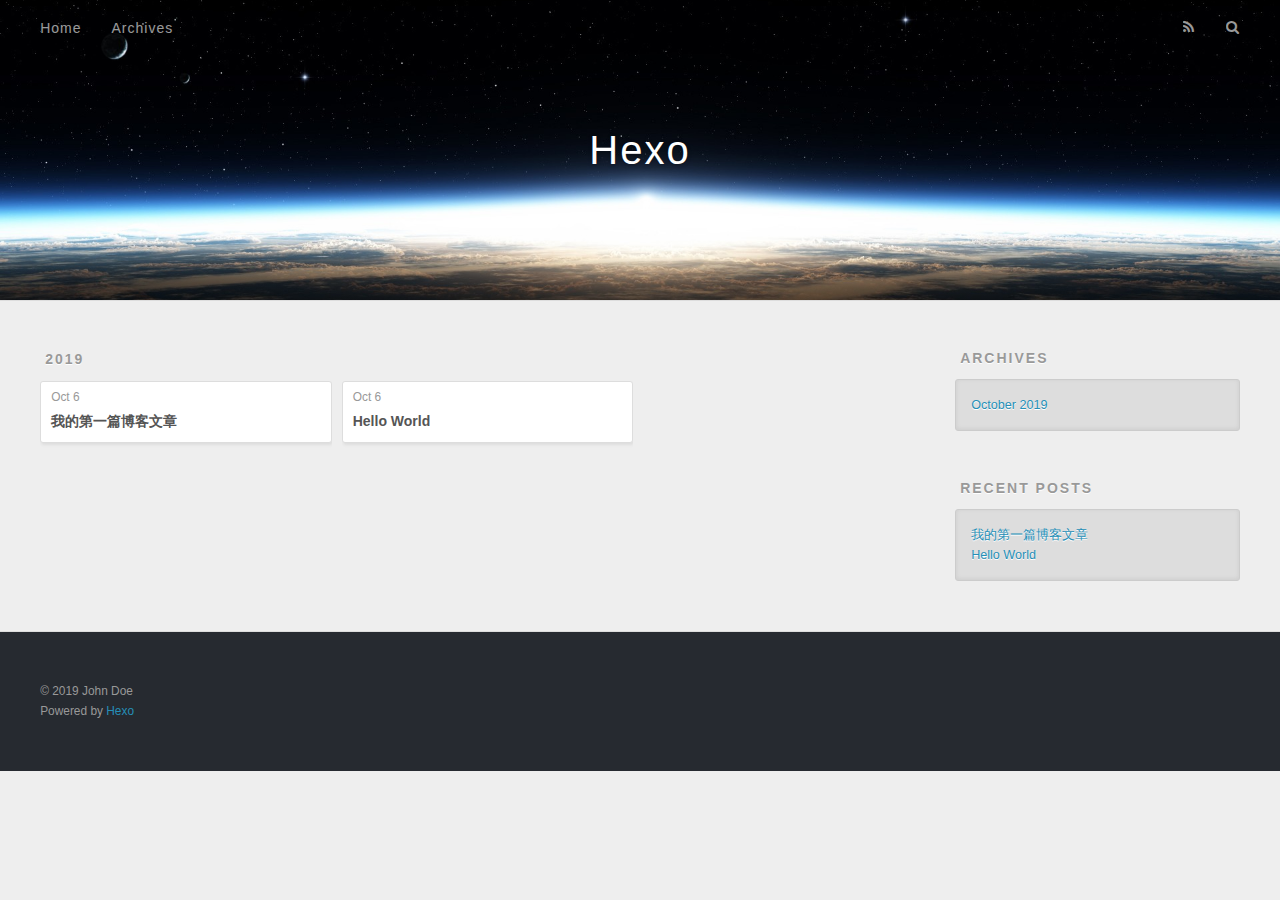
==== archives/index.html @ 1594c2f5 "Site updated: 2019-10-06 23:14:19" ====
<!DOCTYPE html>
<html>
<head><meta name="generator" content="Hexo 3.9.0">
  <meta charset="utf-8">
  

  
  <title>Archives | Hexo</title>
  <meta name="viewport" content="width=device-width, initial-scale=1, maximum-scale=1">
  <meta property="og:type" content="website">
<meta property="og:title" content="Hexo">
<meta property="og:url" content="http://yoursite.com/archives/index.html">
<meta property="og:site_name" content="Hexo">
<meta property="og:locale" content="en">
<meta name="twitter:card" content="summary">
<meta name="twitter:title" content="Hexo">
  
    <link rel="alternate" href="/atom.xml" title="Hexo" type="application/atom+xml">
  
  
    <link rel="icon" href="/favicon.png">
  
  
    <link href="//fonts.googleapis.com/css?family=Source+Code+Pro" rel="stylesheet" type="text/css">
  
  <link rel="stylesheet" href="/css/style.css">
</head>
</html>
<body>
  <div id="container">
    <div id="wrap">
      <header id="header">
  <div id="banner"></div>
  <div id="header-outer" class="outer">
    <div id="header-title" class="inner">
      <h1 id="logo-wrap">
        <a href="/" id="logo">Hexo</a>
      </h1>
      
    </div>
    <div id="header-inner" class="inner">
      <nav id="main-nav">
        <a id="main-nav-toggle" class="nav-icon"></a>
        
          <a class="main-nav-link" href="/">Home</a>
        
          <a class="main-nav-link" href="/archives">Archives</a>
        
      </nav>
      <nav id="sub-nav">
        
          <a id="nav-rss-link" class="nav-icon" href="/atom.xml" title="RSS Feed"></a>
        
        <a id="nav-search-btn" class="nav-icon" title="Search"></a>
      </nav>
      <div id="search-form-wrap">
        <form action="//google.com/search" method="get" accept-charset="UTF-8" class="search-form"><input type="search" name="q" class="search-form-input" placeholder="Search"><button type="submit" class="search-form-submit">&#xF002;</button><input type="hidden" name="sitesearch" value="http://yoursite.com"></form>
      </div>
    </div>
  </div>
</header>
      <div class="outer">
        <section id="main">
  
  
    
    
      
      
      <section class="archives-wrap">
        <div class="archive-year-wrap">
          <a href="/archives/2019" class="archive-year">2019</a>
        </div>
        <div class="archives">
    
    <article class="archive-article archive-type-post">
  <div class="archive-article-inner">
    <header class="archive-article-header">
      <a href="/2019/10/06/我的第一篇博客文章/" class="archive-article-date">
  <time datetime="2019-10-06T14:39:18.000Z" itemprop="datePublished">Oct 6</time>
</a>
      
  
    <h1 itemprop="name">
      <a class="archive-article-title" href="/2019/10/06/我的第一篇博客文章/">我的第一篇博客文章</a>
    </h1>
  

    </header>
  </div>
</article>
  
    
    
    <article class="archive-article archive-type-post">
  <div class="archive-article-inner">
    <header class="archive-article-header">
      <a href="/2019/10/06/hello-world/" class="archive-article-date">
  <time datetime="2019-10-06T12:37:21.920Z" itemprop="datePublished">Oct 6</time>
</a>
      
  
    <h1 itemprop="name">
      <a class="archive-article-title" href="/2019/10/06/hello-world/">Hello World</a>
    </h1>
  

    </header>
  </div>
</article>
  
  
    </div></section>
  


</section>
        
          <aside id="sidebar">
  
    

  
    

  
    
  
    
  <div class="widget-wrap">
    <h3 class="widget-title">Archives</h3>
    <div class="widget">
      <ul class="archive-list"><li class="archive-list-item"><a class="archive-list-link" href="/archives/2019/10/">October 2019</a></li></ul>
    </div>
  </div>


  
    
  <div class="widget-wrap">
    <h3 class="widget-title">Recent Posts</h3>
    <div class="widget">
      <ul>
        
          <li>
            <a href="/2019/10/06/我的第一篇博客文章/">我的第一篇博客文章</a>
          </li>
        
          <li>
            <a href="/2019/10/06/hello-world/">Hello World</a>
          </li>
        
      </ul>
    </div>
  </div>

  
</aside>
        
      </div>
      <footer id="footer">
  
  <div class="outer">
    <div id="footer-info" class="inner">
      &copy; 2019 John Doe<br>
      Powered by <a href="http://hexo.io/" target="_blank">Hexo</a>
    </div>
  </div>
</footer>
    </div>
    <nav id="mobile-nav">
  
    <a href="/" class="mobile-nav-link">Home</a>
  
    <a href="/archives" class="mobile-nav-link">Archives</a>
  
</nav>
    

<script src="//ajax.googleapis.com/ajax/libs/jquery/2.0.3/jquery.min.js"></script>


  <link rel="stylesheet" href="/fancybox/jquery.fancybox.css">
  <script src="/fancybox/jquery.fancybox.pack.js"></script>


<script src="/js/script.js"></script>



  </div>
</body>
</html>
---- css/style.css ----
body {
  width: 100%;
}
body:before,
body:after {
  content: "";
  display: table;
}
body:after {
  clear: both;
}
html,
body,
div,
span,
applet,
object,
iframe,
h1,
h2,
h3,
h4,
h5,
h6,
p,
blockquote,
pre,
a,
abbr,
acronym,
address,
big,
cite,
code,
del,
dfn,
em,
img,
ins,
kbd,
q,
s,
samp,
small,
strike,
strong,
sub,
sup,
tt,
var,
dl,
dt,
dd,
ol,
ul,
li,
fieldset,
form,
label,
legend,
table,
caption,
tbody,
tfoot,
thead,
tr,
th,
td {
  margin: 0;
  padding: 0;
  border: 0;
  outline: 0;
  font-weight: inherit;
  font-style: inherit;
  font-family: inherit;
  font-size: 100%;
  vertical-align: baseline;
}
body {
  line-height: 1;
  color: #000;
  background: #fff;
}
ol,
ul {
  list-style: none;
}
table {
  border-collapse: separate;
  border-spacing: 0;
  vertical-align: middle;
}
caption,
th,
td {
  text-align: left;
  font-weight: normal;
  vertical-align: middle;
}
a img {
  border: none;
}
input,
button {
  margin: 0;
  padding: 0;
}
input::-moz-focus-inner,
button::-moz-focus-inner {
  border: 0;
  padding: 0;
}
@font-face {
  font-family: FontAwesome;
  font-style: normal;
  font-weight: normal;
  src: url("fonts/fontawesome-webfont.eot?v=#4.0.3");
  src: url("fonts/fontawesome-webfont.eot?#iefix&v=#4.0.3") format("embedded-opentype"), url("fonts/fontawesome-webfont.woff?v=#4.0.3") format("woff"), url("fonts/fontawesome-webfont.ttf?v=#4.0.3") format("truetype"), url("fonts/fontawesome-webfont.svg#fontawesomeregular?v=#4.0.3") format("svg");
}
html,
body,
#container {
  height: 100%;
}
body {
  background: #eee;
  font: 14px -apple-system, BlinkMacSystemFont, "Segoe UI", "Roboto", "Oxygen", "Ubuntu", "Cantarell", "Fira Sans", "Droid Sans", "Helvetica Neue", sans-serif;
  -webkit-text-size-adjust: 100%;
}
.outer {
  max-width: 1220px;
  margin: 0 auto;
  padding: 0 20px;
}
.outer:before,
.outer:after {
  content: "";
  display: table;
}
.outer:after {
  clear: both;
}
.inner {
  display: inline;
  float: left;
  width: 98.33333333333333%;
  margin: 0 0.833333333333333%;
}
.left,
.alignleft {
  float: left;
}
.right,
.alignright {
  float: right;
}
.clear {
  clear: both;
}
#container {
  position: relative;
}
.mobile-nav-on {
  overflow: hidden;
}
#wrap {
  height: 100%;
  width: 100%;
  position: absolute;
  top: 0;
  left: 0;
  -webkit-transition: 0.2s ease-out;
  -moz-transition: 0.2s ease-out;
  -ms-transition: 0.2s ease-out;
  transition: 0.2s ease-out;
  z-index: 1;
  background: #eee;
}
.mobile-nav-on #wrap {
  left: 280px;
}
@media screen and (min-width: 768px) {
  #main {
    display: inline;
    float: left;
    width: 73.33333333333333%;
    margin: 0 0.833333333333333%;
  }
}
.article-date,
.article-category-link,
.archive-year,
.widget-title {
  text-decoration: none;
  text-transform: uppercase;
  letter-spacing: 2px;
  color: #999;
  margin-bottom: 1em;
  margin-left: 5px;
  line-height: 1em;
  text-shadow: 0 1px #fff;
  font-weight: bold;
}
.article-inner,
.archive-article-inner {
  background: #fff;
  -webkit-box-shadow: 1px 2px 3px #ddd;
  box-shadow: 1px 2px 3px #ddd;
  border: 1px solid #ddd;
  border-radius: 3px;
}
.article-entry h1,
.widget h1 {
  font-size: 2em;
}
.article-entry h2,
.widget h2 {
  font-size: 1.5em;
}
.article-entry h3,
.widget h3 {
  font-size: 1.3em;
}
.article-entry h4,
.widget h4 {
  font-size: 1.2em;
}
.article-entry h5,
.widget h5 {
  font-size: 1em;
}
.article-entry h6,
.widget h6 {
  font-size: 1em;
  color: #999;
}
.article-entry hr,
.widget hr {
  border: 1px dashed #ddd;
}
.article-entry strong,
.widget strong {
  font-weight: bold;
}
.article-entry em,
.widget em,
.article-entry cite,
.widget cite {
  font-style: italic;
}
.article-entry sup,
.widget sup,
.article-entry sub,
.widget sub {
  font-size: 0.75em;
  line-height: 0;
  position: relative;
  vertical-align: baseline;
}
.article-entry sup,
.widget sup {
  top: -0.5em;
}
.article-entry sub,
.widget sub {
  bottom: -0.2em;
}
.article-entry small,
.widget small {
  font-size: 0.85em;
}
.article-entry acronym,
.widget acronym,
.article-entry abbr,
.widget abbr {
  border-bottom: 1px dotted;
}
.article-entry ul,
.widget ul,
.article-entry ol,
.widget ol,
.article-entry dl,
.widget dl {
  margin: 0 20px;
  line-height: 1.6em;
}
.article-entry ul ul,
.widget ul ul,
.article-entry ol ul,
.widget ol ul,
.article-entry ul ol,
.widget ul ol,
.article-entry ol ol,
.widget ol ol {
  margin-top: 0;
  margin-bottom: 0;
}
.article-entry ul,
.widget ul {
  list-style: disc;
}
.article-entry ol,
.widget ol {
  list-style: decimal;
}
.article-entry dt,
.widget dt {
  font-weight: bold;
}
#header {
  height: 300px;
  position: relative;
  border-bottom: 1px solid #ddd;
}
#header:before,
#header:after {
  content: "";
  position: absolute;
  left: 0;
  right: 0;
  height: 40px;
}
#header:before {
  top: 0;
  background: -webkit-linear-gradient(rgba(0,0,0,0.2), transparent);
  background: -moz-linear-gradient(rgba(0,0,0,0.2), transparent);
  background: -ms-linear-gradient(rgba(0,0,0,0.2), transparent);
  background: linear-gradient(rgba(0,0,0,0.2), transparent);
}
#header:after {
  bottom: 0;
  background: -webkit-linear-gradient(transparent, rgba(0,0,0,0.2));
  background: -moz-linear-gradient(transparent, rgba(0,0,0,0.2));
  background: -ms-linear-gradient(transparent, rgba(0,0,0,0.2));
  background: linear-gradient(transparent, rgba(0,0,0,0.2));
}
#header-outer {
  height: 100%;
  position: relative;
}
#header-inner {
  position: relative;
  overflow: hidden;
}
#banner {
  position: absolute;
  top: 0;
  left: 0;
  width: 100%;
  height: 100%;
  background: url("images/banner.jpg") center #000;
  -webkit-background-size: cover;
  -moz-background-size: cover;
  background-size: cover;
  z-index: -1;
}
#header-title {
  text-align: center;
  height: 40px;
  position: absolute;
  top: 50%;
  left: 0;
  margin-top: -20px;
}
#logo,
#subtitle {
  text-decoration: none;
  color: #fff;
  font-weight: 300;
  text-shadow: 0 1px 4px rgba(0,0,0,0.3);
}
#logo {
  font-size: 40px;
  line-height: 40px;
  letter-spacing: 2px;
}
#subtitle {
  font-size: 16px;
  line-height: 16px;
  letter-spacing: 1px;
}
#subtitle-wrap {
  margin-top: 16px;
}
#main-nav {
  float: left;
  margin-left: -15px;
}
.nav-icon,
.main-nav-link {
  float: left;
  color: #fff;
  opacity: 0.6;
  text-decoration: none;
  text-shadow: 0 1px rgba(0,0,0,0.2);
  -webkit-transition: opacity 0.2s;
  -moz-transition: opacity 0.2s;
  -ms-transition: opacity 0.2s;
  transition: opacity 0.2s;
  display: block;
  padding: 20px 15px;
}
.nav-icon:hover,
.main-nav-link:hover {
  opacity: 1;
}
.nav-icon {
  font-family: FontAwesome;
  text-align: center;
  font-size: 14px;
  width: 14px;
  height: 14px;
  padding: 20px 15px;
  position: relative;
  cursor: pointer;
}
.main-nav-link {
  font-weight: 300;
  letter-spacing: 1px;
}
@media screen and (max-width: 479px) {
  .main-nav-link {
    display: none;
  }
}
#main-nav-toggle {
  display: none;
}
#main-nav-toggle:before {
  content: "\f0c9";
}
@media screen and (max-width: 479px) {
  #main-nav-toggle {
    display: block;
  }
}
#sub-nav {
  float: right;
  margin-right: -15px;
}
#nav-rss-link:before {
  content: "\f09e";
}
#nav-search-btn:before {
  content: "\f002";
}
#search-form-wrap {
  position: absolute;
  top: 15px;
  width: 150px;
  height: 30px;
  right: -150px;
  opacity: 0;
  -webkit-transition: 0.2s ease-out;
  -moz-transition: 0.2s ease-out;
  -ms-transition: 0.2s ease-out;
  transition: 0.2s ease-out;
}
#search-form-wrap.on {
  opacity: 1;
  right: 0;
}
@media screen and (max-width: 479px) {
  #search-form-wrap {
    width: 100%;
    right: -100%;
  }
}
.search-form {
  position: absolute;
  top: 0;
  left: 0;
  right: 0;
  background: #fff;
  padding: 5px 15px;
  border-radius: 15px;
  -webkit-box-shadow: 0 0 10px rgba(0,0,0,0.3);
  box-shadow: 0 0 10px rgba(0,0,0,0.3);
}
.search-form-input {
  border: none;
  background: none;
  color: #555;
  width: 100%;
  font: 13px -apple-system, BlinkMacSystemFont, "Segoe UI", "Roboto", "Oxygen", "Ubuntu", "Cantarell", "Fira Sans", "Droid Sans", "Helvetica Neue", sans-serif;
  outline: none;
}
.search-form-input::-webkit-search-results-decoration,
.search-form-input::-webkit-search-cancel-button {
  -webkit-appearance: none;
}
.search-form-submit {
  position: absolute;
  top: 50%;
  right: 10px;
  margin-top: -7px;
  font: 13px FontAwesome;
  border: none;
  background: none;
  color: #bbb;
  cursor: pointer;
}
.search-form-submit:hover,
.search-form-submit:focus {
  color: #777;
}
.article {
  margin: 50px 0;
}
.article-inner {
  overflow: hidden;
}
.article-meta:before,
.article-meta:after {
  content: "";
  display: table;
}
.article-meta:after {
  clear: both;
}
.article-date {
  float: left;
}
.article-category {
  float: left;
  line-height: 1em;
  color: #ccc;
  text-shadow: 0 1px #fff;
  margin-left: 8px;
}
.article-category:before {
  content: "\2022";
}
.article-category-link {
  margin: 0 12px 1em;
}
.article-header {
  padding: 20px 20px 0;
}
.article-title {
  text-decoration: none;
  font-size: 2em;
  font-weight: bold;
  color: #555;
  line-height: 1.1em;
  -webkit-transition: color 0.2s;
  -moz-transition: color 0.2s;
  -ms-transition: color 0.2s;
  transition: color 0.2s;
}
a.article-title:hover {
  color: #258fb8;
}
.article-entry {
  color: #555;
  padding: 0 20px;
}
.article-entry:before,
.article-entry:after {
  content: "";
  display: table;
}
.article-entry:after {
  clear: both;
}
.article-entry p,
.article-entry table {
  line-height: 1.6em;
  margin: 1.6em 0;
}
.article-entry h1,
.article-entry h2,
.article-entry h3,
.article-entry h4,
.article-entry h5,
.article-entry h6 {
  font-weight: bold;
}
.article-entry h1,
.article-entry h2,
.article-entry h3,
.article-entry h4,
.article-entry h5,
.article-entry h6 {
  line-height: 1.1em;
  margin: 1.1em 0;
}
.article-entry a {
  color: #258fb8;
  text-decoration: none;
}
.article-entry a:hover {
  text-decoration: underline;
}
.article-entry ul,
.article-entry ol,
.article-entry dl {
  margin-top: 1.6em;
  margin-bottom: 1.6em;
}
.article-entry img,
.article-entry video {
  max-width: 100%;
  height: auto;
  display: block;
  margin: auto;
}
.article-entry iframe {
  border: none;
}
.article-entry table {
  width: 100%;
  border-collapse: collapse;
  border-spacing: 0;
}
.article-entry th {
  font-weight: bold;
  border-bottom: 3px solid #ddd;
  padding-bottom: 0.5em;
}
.article-entry td {
  border-bottom: 1px solid #ddd;
  padding: 10px 0;
}
.article-entry blockquote {
  font-family: Georgia, "Times New Roman", serif;
  font-size: 1.4em;
  margin: 1.6em 20px;
  text-align: center;
}
.article-entry blockquote footer {
  font-size: 14px;
  margin: 1.6em 0;
  font-family: -apple-system, BlinkMacSystemFont, "Segoe UI", "Roboto", "Oxygen", "Ubuntu", "Cantarell", "Fira Sans", "Droid Sans", "Helvetica Neue", sans-serif;
}
.article-entry blockquote footer cite:before {
  content: "—";
  padding: 0 0.5em;
}
.article-entry .pullquote {
  text-align: left;
  width: 45%;
  margin: 0;
}
.article-entry .pullquote.left {
  margin-left: 0.5em;
  margin-right: 1em;
}
.article-entry .pullquote.right {
  margin-right: 0.5em;
  margin-left: 1em;
}
.article-entry .caption {
  color: #999;
  display: block;
  font-size: 0.9em;
  margin-top: 0.5em;
  position: relative;
  text-align: center;
}
.article-entry .video-container {
  position: relative;
  padding-top: 56.25%;
  height: 0;
  overflow: hidden;
}
.article-entry .video-container iframe,
.article-entry .video-container object,
.article-entry .video-container embed {
  position: absolute;
  top: 0;
  left: 0;
  width: 100%;
  height: 100%;
  margin-top: 0;
}
.article-more-link a {
  display: inline-block;
  line-height: 1em;
  padding: 6px 15px;
  border-radius: 15px;
  background: #eee;
  color: #999;
  text-shadow: 0 1px #fff;
  text-decoration: none;
}
.article-more-link a:hover {
  background: #258fb8;
  color: #fff;
  text-decoration: none;
  text-shadow: 0 1px #1e7293;
}
.article-footer {
  font-size: 0.85em;
  line-height: 1.6em;
  border-top: 1px solid #ddd;
  padding-top: 1.6em;
  margin: 0 20px 20px;
}
.article-footer:before,
.article-footer:after {
  content: "";
  display: table;
}
.article-footer:after {
  clear: both;
}
.article-footer a {
  color: #999;
  text-decoration: none;
}
.article-footer a:hover {
  color: #555;
}
.article-tag-list-item {
  float: left;
  margin-right: 10px;
}
.article-tag-list-link:before {
  content: "#";
}
.article-comment-link {
  float: right;
}
.article-comment-link:before {
  content: "\f075";
  font-family: FontAwesome;
  padding-right: 8px;
}
.article-share-link {
  cursor: pointer;
  float: right;
  margin-left: 20px;
}
.article-share-link:before {
  content: "\f064";
  font-family: FontAwesome;
  padding-right: 6px;
}
#article-nav {
  position: relative;
}
#article-nav:before,
#article-nav:after {
  content: "";
  display: table;
}
#article-nav:after {
  clear: both;
}
@media screen and (min-width: 768px) {
  #article-nav {
    margin: 50px 0;
  }
  #article-nav:before {
    width: 8px;
    height: 8px;
    position: absolute;
    top: 50%;
    left: 50%;
    margin-top: -4px;
    margin-left: -4px;
    content: "";
    border-radius: 50%;
    background: #ddd;
    -webkit-box-shadow: 0 1px 2px #fff;
    box-shadow: 0 1px 2px #fff;
  }
}
.article-nav-link-wrap {
  text-decoration: none;
  text-shadow: 0 1px #fff;
  color: #999;
  -webkit-box-sizing: border-box;
  -moz-box-sizing: border-box;
  box-sizing: border-box;
  margin-top: 50px;
  text-align: center;
  display: block;
}
.article-nav-link-wrap:hover {
  color: #555;
}
@media screen and (min-width: 768px) {
  .article-nav-link-wrap {
    width: 50%;
    margin-top: 0;
  }
}
@media screen and (min-width: 768px) {
  #article-nav-newer {
    float: left;
    text-align: right;
    padding-right: 20px;
  }
}
@media screen and (min-width: 768px) {
  #article-nav-older {
    float: right;
    text-align: left;
    padding-left: 20px;
  }
}
.article-nav-caption {
  text-transform: uppercase;
  letter-spacing: 2px;
  color: #ddd;
  line-height: 1em;
  font-weight: bold;
}
#article-nav-newer .article-nav-caption {
  margin-right: -2px;
}
.article-nav-title {
  font-size: 0.85em;
  line-height: 1.6em;
  margin-top: 0.5em;
}
.article-share-box {
  position: absolute;
  display: none;
  background: #fff;
  -webkit-box-shadow: 1px 2px 10px rgba(0,0,0,0.2);
  box-shadow: 1px 2px 10px rgba(0,0,0,0.2);
  border-radius: 3px;
  margin-left: -145px;
  overflow: hidden;
  z-index: 1;
}
.article-share-box.on {
  display: block;
}
.article-share-input {
  width: 100%;
  background: none;
  -webkit-box-sizing: border-box;
  -moz-box-sizing: border-box;
  box-sizing: border-box;
  font: 14px -apple-system, BlinkMacSystemFont, "Segoe UI", "Roboto", "Oxygen", "Ubuntu", "Cantarell", "Fira Sans", "Droid Sans", "Helvetica Neue", sans-serif;
  padding: 0 15px;
  color: #555;
  outline: none;
  border: 1px solid #ddd;
  border-radius: 3px 3px 0 0;
  height: 36px;
  line-height: 36px;
}
.article-share-links {
  background: #eee;
}
.article-share-links:before,
.article-share-links:after {
  content: "";
  display: table;
}
.article-share-links:after {
  clear: both;
}
.article-share-twitter,
.article-share-facebook,
.article-share-pinterest,
.article-share-google {
  width: 50px;
  height: 36px;
  display: block;
  float: left;
  position: relative;
  color: #999;
  text-shadow: 0 1px #fff;
}
.article-share-twitter:before,
.article-share-facebook:before,
.article-share-pinterest:before,
.article-share-google:before {
  font-size: 20px;
  font-family: FontAwesome;
  width: 20px;
  height: 20px;
  position: absolute;
  top: 50%;
  left: 50%;
  margin-top: -10px;
  margin-left: -10px;
  text-align: center;
}
.article-share-twitter:hover,
.article-share-facebook:hover,
.article-share-pinterest:hover,
.article-share-google:hover {
  color: #fff;
}
.article-share-twitter:before {
  content: "\f099";
}
.article-share-twitter:hover {
  background: #00aced;
  text-shadow: 0 1px #008abe;
}
.article-share-facebook:before {
  content: "\f09a";
}
.article-share-facebook:hover {
  background: #3b5998;
  text-shadow: 0 1px #2f477a;
}
.article-share-pinterest:before {
  content: "\f0d2";
}
.article-share-pinterest:hover {
  background: #cb2027;
  text-shadow: 0 1px #a21a1f;
}
.article-share-google:before {
  content: "\f0d5";
}
.article-share-google:hover {
  background: #dd4b39;
  text-shadow: 0 1px #be3221;
}
.article-gallery {
  background: #000;
  position: relative;
}
.article-gallery-photos {
  position: relative;
  overflow: hidden;
}
.article-gallery-img {
  display: none;
  max-width: 100%;
}
.article-gallery-img:first-child {
  display: block;
}
.article-gallery-img.loaded {
  position: absolute;
  display: block;
}
.article-gallery-img img {
  display: block;
  max-width: 100%;
  margin: 0 auto;
}
#comments {
  background: #fff;
  -webkit-box-shadow: 1px 2px 3px #ddd;
  box-shadow: 1px 2px 3px #ddd;
  padding: 20px;
  border: 1px solid #ddd;
  border-radius: 3px;
  margin: 50px 0;
}
#comments a {
  color: #258fb8;
}
.archives-wrap {
  margin: 50px 0;
}
.archives:before,
.archives:after {
  content: "";
  display: table;
}
.archives:after {
  clear: both;
}
.archive-year-wrap {
  margin-bottom: 1em;
}
.archives {
  -webkit-column-gap: 10px;
  -moz-column-gap: 10px;
  column-gap: 10px;
}
@media screen and (min-width: 480px) and (max-width: 767px) {
  .archives {
    -webkit-column-count: 2;
    -moz-column-count: 2;
    column-count: 2;
  }
}
@media screen and (min-width: 768px) {
  .archives {
    -webkit-column-count: 3;
    -moz-column-count: 3;
    column-count: 3;
  }
}
.archive-article {
  -webkit-column-break-inside: avoid;
  page-break-inside: avoid;
  overflow: hidden;
  break-inside: avoid-column;
}
.archive-article-inner {
  padding: 10px;
  margin-bottom: 15px;
}
.archive-article-title {
  text-decoration: none;
  font-weight: bold;
  color: #555;
  -webkit-transition: color 0.2s;
  -moz-transition: color 0.2s;
  -ms-transition: color 0.2s;
  transition: color 0.2s;
  line-height: 1.6em;
}
.archive-article-title:hover {
  color: #258fb8;
}
.archive-article-footer {
  margin-top: 1em;
}
.archive-article-date {
  color: #999;
  text-decoration: none;
  font-size: 0.85em;
  line-height: 1em;
  margin-bottom: 0.5em;
  display: block;
}
#page-nav {
  margin: 50px auto;
  background: #fff;
  -webkit-box-shadow: 1px 2px 3px #ddd;
  box-shadow: 1px 2px 3px #ddd;
  border: 1px solid #ddd;
  border-radius: 3px;
  text-align: center;
  color: #999;
  overflow: hidden;
}
#page-nav:before,
#page-nav:after {
  content: "";
  display: table;
}
#page-nav:after {
  clear: both;
}
#page-nav a,
#page-nav span {
  padding: 10px 20px;
  line-height: 1;
  height: 2ex;
}
#page-nav a {
  color: #999;
  text-decoration: none;
}
#page-nav a:hover {
  background: #999;
  color: #fff;
}
#page-nav .prev {
  float: left;
}
#page-nav .next {
  float: right;
}
#page-nav .page-number {
  display: inline-block;
}
@media screen and (max-width: 479px) {
  #page-nav .page-number {
    display: none;
  }
}
#page-nav .current {
  color: #555;
  font-weight: bold;
}
#page-nav .space {
  color: #ddd;
}
#footer {
  background: #262a30;
  padding: 50px 0;
  border-top: 1px solid #ddd;
  color: #999;
}
#footer a {
  color: #258fb8;
  text-decoration: none;
}
#footer a:hover {
  text-decoration: underline;
}
#footer-info {
  line-height: 1.6em;
  font-size: 0.85em;
}
.article-entry pre,
.article-entry .highlight {
  background: #2d2d2d;
  margin: 0 -20px;
  padding: 15px 20px;
  border-style: solid;
  border-color: #ddd;
  border-width: 1px 0;
  overflow: auto;
  color: #ccc;
  line-height: 22.400000000000002px;
}
.article-entry .highlight .gutter pre,
.article-entry .gist .gist-file .gist-data .line-numbers {
  color: #666;
  font-size: 0.85em;
}
.article-entry pre,
.article-entry code {
  font-family: "Source Code Pro", Consolas, Monaco, Menlo, Consolas, monospace;
}
.article-entry code {
  background: #eee;
  text-shadow: 0 1px #fff;
  padding: 0 0.3em;
}
.article-entry pre code {
  background: none;
  text-shadow: none;
  padding: 0;
}
.article-entry .highlight pre {
  border: none;
  margin: 0;
  padding: 0;
}
.article-entry .highlight table {
  margin: 0;
  width: auto;
}
.article-entry .highlight td {
  border: none;
  padding: 0;
}
.article-entry .highlight figcaption {
  font-size: 0.85em;
  color: #999;
  line-height: 1em;
  margin-bottom: 1em;
}
.article-entry .highlight figcaption:before,
.article-entry .highlight figcaption:after {
  content: "";
  display: table;
}
.article-entry .highlight figcaption:after {
  clear: both;
}
.article-entry .highlight figcaption a {
  float: right;
}
.article-entry .highlight .gutter pre {
  text-align: right;
  padding-right: 20px;
}
.article-entry .highlight .line {
  height: 22.400000000000002px;
}
.article-entry .highlight .line.marked {
  background: #515151;
}
.article-entry .gist {
  margin: 0 -20px;
  border-style: solid;
  border-color: #ddd;
  border-width: 1px 0;
  background: #2d2d2d;
  padding: 15px 20px 15px 0;
}
.article-entry .gist .gist-file {
  border: none;
  font-family: "Source Code Pro", Consolas, Monaco, Menlo, Consolas, monospace;
  margin: 0;
}
.article-entry .gist .gist-file .gist-data {
  background: none;
  border: none;
}
.article-entry .gist .gist-file .gist-data .line-numbers {
  background: none;
  border: none;
  padding: 0 20px 0 0;
}
.article-entry .gist .gist-file .gist-data .line-data {
  padding: 0 !important;
}
.article-entry .gist .gist-file .highlight {
  margin: 0;
  padding: 0;
  border: none;
}
.article-entry .gist .gist-file .gist-meta {
  background: #2d2d2d;
  color: #999;
  font: 0.85em -apple-system, BlinkMacSystemFont, "Segoe UI", "Roboto", "Oxygen", "Ubuntu", "Cantarell", "Fira Sans", "Droid Sans", "Helvetica Neue", sans-serif;
  text-shadow: 0 0;
  padding: 0;
  margin-top: 1em;
  margin-left: 20px;
}
.article-entry .gist .gist-file .gist-meta a {
  color: #258fb8;
  font-weight: normal;
}
.article-entry .gist .gist-file .gist-meta a:hover {
  text-decoration: underline;
}
pre .comment,
pre .title {
  color: #999;
}
pre .variable,
pre .attribute,
pre .tag,
pre .regexp,
pre .ruby .constant,
pre .xml .tag .title,
pre .xml .pi,
pre .xml .doctype,
pre .html .doctype,
pre .css .id,
pre .css .class,
pre .css .pseudo {
  color: #f2777a;
}
pre .number,
pre .preprocessor,
pre .built_in,
pre .literal,
pre .params,
pre .constant {
  color: #f99157;
}
pre .class,
pre .ruby .class .title,
pre .css .rules .attribute {
  color: #9c9;
}
pre .string,
pre .value,
pre .inheritance,
pre .header,
pre .ruby .symbol,
pre .xml .cdata {
  color: #9c9;
}
pre .css .hexcolor {
  color: #6cc;
}
pre .function,
pre .python .decorator,
pre .python .title,
pre .ruby .function .title,
pre .ruby .title .keyword,
pre .perl .sub,
pre .javascript .title,
pre .coffeescript .title {
  color: #69c;
}
pre .keyword,
pre .javascript .function {
  color: #c9c;
}
@media screen and (max-width: 479px) {
  #mobile-nav {
    position: absolute;
    top: 0;
    left: 0;
    width: 280px;
    height: 100%;
    background: #191919;
    border-right: 1px solid #fff;
  }
}
@media screen and (max-width: 479px) {
  .mobile-nav-link {
    display: block;
    color: #999;
    text-decoration: none;
    padding: 15px 20px;
    font-weight: bold;
  }
  .mobile-nav-link:hover {
    color: #fff;
  }
}
@media screen and (min-width: 768px) {
  #sidebar {
    display: inline;
    float: left;
    width: 23.333333333333332%;
    margin: 0 0.833333333333333%;
  }
}
.widget-wrap {
  margin: 50px 0;
}
.widget {
  color: #777;
  text-shadow: 0 1px #fff;
  background: #ddd;
  -webkit-box-shadow: 0 -1px 4px #ccc inset;
  box-shadow: 0 -1px 4px #ccc inset;
  border: 1px solid #ccc;
  padding: 15px;
  border-radius: 3px;
}
.widget a {
  color: #258fb8;
  text-decoration: none;
}
.widget a:hover {
  text-decoration: underline;
}
.widget ul ul,
.widget ol ul,
.widget dl ul,
.widget ul ol,
.widget ol ol,
.widget dl ol,
.widget ul dl,
.widget ol dl,
.widget dl dl {
  margin-left: 15px;
  list-style: disc;
}
.widget {
  line-height: 1.6em;
  word-wrap: break-word;
  font-size: 0.9em;
}
.widget ul,
.widget ol {
  list-style: none;
  margin: 0;
}
.widget ul ul,
.widget ol ul,
.widget ul ol,
.widget ol ol {
  margin: 0 20px;
}
.widget ul ul,
.widget ol ul {
  list-style: disc;
}
.widget ul ol,
.widget ol ol {
  list-style: decimal;
}
.category-list-count,
.tag-list-count,
.archive-list-count {
  padding-left: 5px;
  color: #999;
  font-size: 0.85em;
}
.category-list-count:before,
.tag-list-count:before,
.archive-list-count:before {
  content: "(";
}
.category-list-count:after,
.tag-list-count:after,
.archive-list-count:after {
  content: ")";
}
.tagcloud a {
  margin-right: 5px;
  display: inline-block;
}
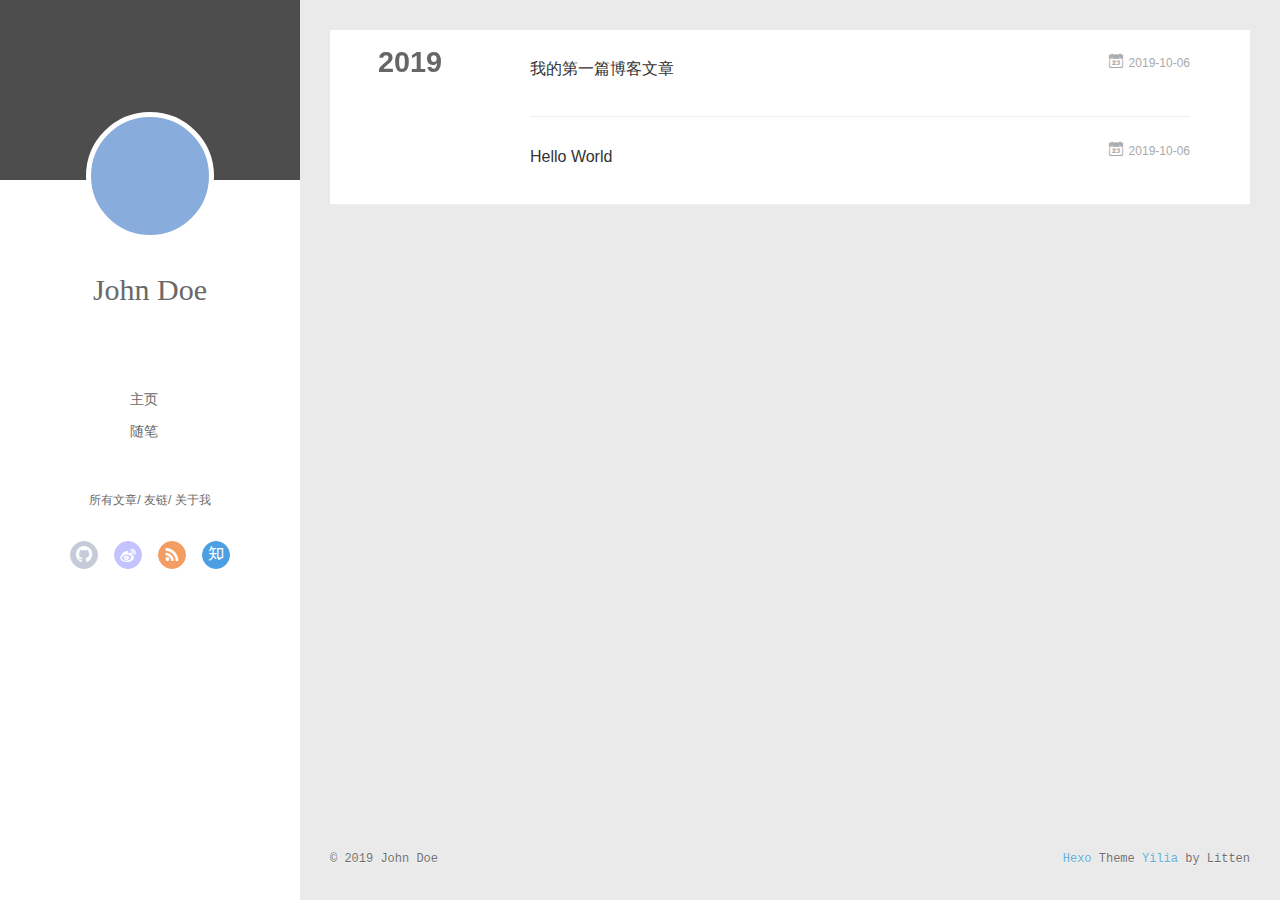
==== commit 4c4ec5b5: "Site updated: 2019-10-07 01:53:44" ====
--- a/archives/index.html
+++ b/archives/index.html
@@ -3,8 +3,9 @@
 <head><meta name="generator" content="Hexo 3.9.0">
   <meta charset="utf-8">
   
-
-  
+  <meta name="renderer" content="webkit">
+  <meta http-equiv="X-UA-Compatible" content="IE=edge">
+  <link rel="dns-prefetch" href="http://yoursite.com">
   <title>Archives | Hexo</title>
   <meta name="viewport" content="width=device-width, initial-scale=1, maximum-scale=1">
   <meta property="og:type" content="website">
@@ -15,52 +16,141 @@
 <meta name="twitter:card" content="summary">
 <meta name="twitter:title" content="Hexo">
   
-    <link rel="alternate" href="/atom.xml" title="Hexo" type="application/atom+xml">
+    <link rel="alternative" href="/atom.xml" title="Hexo" type="application/atom+xml">
   
   
     <link rel="icon" href="/favicon.png">
   
-  
-    <link href="//fonts.googleapis.com/css?family=Source+Code+Pro" rel="stylesheet" type="text/css">
-  
-  <link rel="stylesheet" href="/css/style.css">
+  <link rel="stylesheet" type="text/css" href="/./main.0cf68a.css">
+  <style type="text/css">
+  
+    #container.show {
+      background: linear-gradient(200deg,#a0cfe4,#e8c37e);
+    }
+  </style>
+  
+
+  
+
 </head>
 </html>
 <body>
-  <div id="container">
-    <div id="wrap">
-      <header id="header">
-  <div id="banner"></div>
-  <div id="header-outer" class="outer">
-    <div id="header-title" class="inner">
-      <h1 id="logo-wrap">
-        <a href="/" id="logo">Hexo</a>
-      </h1>
-      
+  <div id="container" q-class="show:isCtnShow">
+    <canvas id="anm-canvas" class="anm-canvas"></canvas>
+    <div class="left-col" q-class="show:isShow">
+      
+<div class="overlay" style="background: #4d4d4d"></div>
+<div class="intrude-less">
+	<header id="header" class="inner">
+		<a href="/" class="profilepic">
+			<img src="" class="js-avatar">
+		</a>
+		<hgroup>
+		  <h1 class="header-author"><a href="/">John Doe</a></h1>
+		</hgroup>
+		
+
+		<nav class="header-menu">
+			<ul>
+			
+				<li><a href="/">主页</a></li>
+	        
+				<li><a href="/tags/随笔/">随笔</a></li>
+	        
+			</ul>
+		</nav>
+		<nav class="header-smart-menu">
+    		
+    			
+    			<a q-on="click: openSlider(e, 'innerArchive')" href="javascript:void(0)">所有文章</a>
+    			
+            
+    			
+    			<a q-on="click: openSlider(e, 'friends')" href="javascript:void(0)">友链</a>
+    			
+            
+    			
+    			<a q-on="click: openSlider(e, 'aboutme')" href="javascript:void(0)">关于我</a>
+    			
+            
+		</nav>
+		<nav class="header-nav">
+			<div class="social">
+				
+					<a class="github" target="_blank" href="#" title="github"><i class="icon-github"></i></a>
+		        
+					<a class="weibo" target="_blank" href="#" title="weibo"><i class="icon-weibo"></i></a>
+		        
+					<a class="rss" target="_blank" href="#" title="rss"><i class="icon-rss"></i></a>
+		        
+					<a class="zhihu" target="_blank" href="#" title="zhihu"><i class="icon-zhihu"></i></a>
+		        
+			</div>
+		</nav>
+	</header>		
+</div>
+
     </div>
-    <div id="header-inner" class="inner">
-      <nav id="main-nav">
-        <a id="main-nav-toggle" class="nav-icon"></a>
-        
-          <a class="main-nav-link" href="/">Home</a>
-        
-          <a class="main-nav-link" href="/archives">Archives</a>
-        
-      </nav>
-      <nav id="sub-nav">
-        
-          <a id="nav-rss-link" class="nav-icon" href="/atom.xml" title="RSS Feed"></a>
-        
-        <a id="nav-search-btn" class="nav-icon" title="Search"></a>
-      </nav>
-      <div id="search-form-wrap">
-        <form action="//google.com/search" method="get" accept-charset="UTF-8" class="search-form"><input type="search" name="q" class="search-form-input" placeholder="Search"><button type="submit" class="search-form-submit">&#xF002;</button><input type="hidden" name="sitesearch" value="http://yoursite.com"></form>
-      </div>
-    </div>
-  </div>
-</header>
-      <div class="outer">
-        <section id="main">
+    <div class="mid-col" q-class="show:isShow,hide:isShow|isFalse">
+      
+<nav id="mobile-nav">
+  	<div class="overlay js-overlay" style="background: #4d4d4d"></div>
+	<div class="btnctn js-mobile-btnctn">
+  		<div class="slider-trigger list" q-on="click: openSlider(e)"><i class="icon icon-sort"></i></div>
+	</div>
+	<div class="intrude-less">
+		<header id="header" class="inner">
+			<div class="profilepic">
+				<img src="" class="js-avatar">
+			</div>
+			<hgroup>
+			  <h1 class="header-author js-header-author">John Doe</h1>
+			</hgroup>
+			
+			
+			
+				
+			
+				
+			
+			
+			
+			<nav class="header-nav">
+				<div class="social">
+					
+						<a class="github" target="_blank" href="#" title="github"><i class="icon-github"></i></a>
+			        
+						<a class="weibo" target="_blank" href="#" title="weibo"><i class="icon-weibo"></i></a>
+			        
+						<a class="rss" target="_blank" href="#" title="rss"><i class="icon-rss"></i></a>
+			        
+						<a class="zhihu" target="_blank" href="#" title="zhihu"><i class="icon-zhihu"></i></a>
+			        
+				</div>
+			</nav>
+
+			<nav class="header-menu js-header-menu">
+				<ul style="width: 50%">
+				
+				
+					<li style="width: 50%"><a href="/">主页</a></li>
+		        
+					<li style="width: 50%"><a href="/tags/随笔/">随笔</a></li>
+		        
+				</ul>
+			</nav>
+		</header>				
+	</div>
+	<div class="mobile-mask" style="display:none" q-show="isShow"></div>
+</nav>
+
+      <div id="wrapper" class="body-wrap">
+        <div class="menu-l">
+          <div class="canvas-wrap">
+            <canvas data-colors="#eaeaea" data-sectionHeight="100" data-contentId="js-content" id="myCanvas1" class="anm-canvas"></canvas>
+          </div>
+          <div id="js-content" class="content-ll">
+            
   
   
     
@@ -76,16 +166,24 @@
     <article class="archive-article archive-type-post">
   <div class="archive-article-inner">
     <header class="archive-article-header">
-      <a href="/2019/10/06/我的第一篇博客文章/" class="archive-article-date">
-  <time datetime="2019-10-06T14:39:18.000Z" itemprop="datePublished">Oct 6</time>
+      	<div class="article-meta">
+	      	<a href="/2019/10/06/我的第一篇博客文章/" class="archive-article-date">
+  	<time datetime="2019-10-06T14:39:18.000Z" itemprop="datePublished"><i class="icon-calendar icon"></i>2019-10-06</time>
 </a>
-      
+        </div>
+    	 
   
     <h1 itemprop="name">
       <a class="archive-article-title" href="/2019/10/06/我的第一篇博客文章/">我的第一篇博客文章</a>
     </h1>
   
 
+        <div class="article-info info-on-right">
+          
+          
+
+        </div>
+        <div class="clearfix"></div>
     </header>
   </div>
 </article>
@@ -95,16 +193,24 @@
     <article class="archive-article archive-type-post">
   <div class="archive-article-inner">
     <header class="archive-article-header">
-      <a href="/2019/10/06/hello-world/" class="archive-article-date">
-  <time datetime="2019-10-06T12:37:21.920Z" itemprop="datePublished">Oct 6</time>
+      	<div class="article-meta">
+	      	<a href="/2019/10/06/hello-world/" class="archive-article-date">
+  	<time datetime="2019-10-06T12:37:21.920Z" itemprop="datePublished"><i class="icon-calendar icon"></i>2019-10-06</time>
 </a>
-      
+        </div>
+    	 
   
     <h1 itemprop="name">
       <a class="archive-article-title" href="/2019/10/06/hello-world/">Hello World</a>
     </h1>
   
 
+        <div class="article-info info-on-right">
+          
+          
+
+        </div>
+        <div class="clearfix"></div>
     </header>
   </div>
 </article>
@@ -113,81 +219,252 @@
     </div></section>
   
 
-
-</section>
-        
-          <aside id="sidebar">
-  
-    
-
-  
-    
-
-  
-    
-  
-    
-  <div class="widget-wrap">
-    <h3 class="widget-title">Archives</h3>
-    <div class="widget">
-      <ul class="archive-list"><li class="archive-list-item"><a class="archive-list-link" href="/archives/2019/10/">October 2019</a></li></ul>
-    </div>
-  </div>
-
-
-  
-    
-  <div class="widget-wrap">
-    <h3 class="widget-title">Recent Posts</h3>
-    <div class="widget">
-      <ul>
-        
-          <li>
-            <a href="/2019/10/06/我的第一篇博客文章/">我的第一篇博客文章</a>
-          </li>
-        
-          <li>
-            <a href="/2019/10/06/hello-world/">Hello World</a>
-          </li>
-        
-      </ul>
-    </div>
-  </div>
-
-  
-</aside>
-        
+    
+
+
+          </div>
+        </div>
       </div>
       <footer id="footer">
-  
   <div class="outer">
-    <div id="footer-info" class="inner">
-      &copy; 2019 John Doe<br>
-      Powered by <a href="http://hexo.io/" target="_blank">Hexo</a>
+    <div id="footer-info">
+    	<div class="footer-left">
+    		&copy; 2019 John Doe
+    	</div>
+      	<div class="footer-right">
+      		<a href="http://hexo.io/" target="_blank">Hexo</a>  Theme <a href="https://github.com/litten/hexo-theme-yilia" target="_blank">Yilia</a> by Litten
+      	</div>
     </div>
   </div>
 </footer>
     </div>
-    <nav id="mobile-nav">
-  
-    <a href="/" class="mobile-nav-link">Home</a>
-  
-    <a href="/archives" class="mobile-nav-link">Archives</a>
-  
-</nav>
-    
-
-<script src="//ajax.googleapis.com/ajax/libs/jquery/2.0.3/jquery.min.js"></script>
-
-
-  <link rel="stylesheet" href="/fancybox/jquery.fancybox.css">
-  <script src="/fancybox/jquery.fancybox.pack.js"></script>
-
-
-<script src="/js/script.js"></script>
-
-
-
+    <script>
+	var yiliaConfig = {
+		mathjax: false,
+		isHome: false,
+		isPost: false,
+		isArchive: true,
+		isTag: false,
+		isCategory: false,
+		open_in_new: false,
+		toc_hide_index: true,
+		root: "/",
+		innerArchive: true,
+		showTags: false
+	}
+</script>
+
+<script>!function(t){function n(e){if(r[e])return r[e].exports;var i=r[e]={exports:{},id:e,loaded:!1};return t[e].call(i.exports,i,i.exports,n),i.loaded=!0,i.exports}var r={};n.m=t,n.c=r,n.p="./",n(0)}([function(t,n,r){r(195),t.exports=r(191)},function(t,n,r){var e=r(3),i=r(52),o=r(27),u=r(28),c=r(53),f="prototype",a=function(t,n,r){var s,l,h,v,p=t&a.F,d=t&a.G,y=t&a.S,g=t&a.P,b=t&a.B,m=d?e:y?e[n]||(e[n]={}):(e[n]||{})[f],x=d?i:i[n]||(i[n]={}),w=x[f]||(x[f]={});d&&(r=n);for(s in r)l=!p&&m&&void 0!==m[s],h=(l?m:r)[s],v=b&&l?c(h,e):g&&"function"==typeof h?c(Function.call,h):h,m&&u(m,s,h,t&a.U),x[s]!=h&&o(x,s,v),g&&w[s]!=h&&(w[s]=h)};e.core=i,a.F=1,a.G=2,a.S=4,a.P=8,a.B=16,a.W=32,a.U=64,a.R=128,t.exports=a},function(t,n,r){var e=r(6);t.exports=function(t){if(!e(t))throw TypeError(t+" is not an object!");return t}},function(t,n){var r=t.exports="undefined"!=typeof window&&window.Math==Math?window:"undefined"!=typeof self&&self.Math==Math?self:Function("return this")();"number"==typeof __g&&(__g=r)},function(t,n){t.exports=function(t){try{return!!t()}catch(t){return!0}}},function(t,n){var r=t.exports="undefined"!=typeof window&&window.Math==Math?window:"undefined"!=typeof self&&self.Math==Math?self:Function("return this")();"number"==typeof __g&&(__g=r)},function(t,n){t.exports=function(t){return"object"==typeof t?null!==t:"function"==typeof t}},function(t,n,r){var e=r(126)("wks"),i=r(76),o=r(3).Symbol,u="function"==typeof o;(t.exports=function(t){return e[t]||(e[t]=u&&o[t]||(u?o:i)("Symbol."+t))}).store=e},function(t,n){var r={}.hasOwnProperty;t.exports=function(t,n){return r.call(t,n)}},function(t,n,r){var e=r(94),i=r(33);t.exports=function(t){return e(i(t))}},function(t,n,r){t.exports=!r(4)(function(){return 7!=Object.defineProperty({},"a",{get:function(){return 7}}).a})},function(t,n,r){var e=r(2),i=r(167),o=r(50),u=Object.defineProperty;n.f=r(10)?Object.defineProperty:function(t,n,r){if(e(t),n=o(n,!0),e(r),i)try{return u(t,n,r)}catch(t){}if("get"in r||"set"in r)throw TypeError("Accessors not supported!");return"value"in r&&(t[n]=r.value),t}},function(t,n,r){t.exports=!r(18)(function(){return 7!=Object.defineProperty({},"a",{get:function(){return 7}}).a})},function(t,n,r){var e=r(14),i=r(22);t.exports=r(12)?function(t,n,r){return e.f(t,n,i(1,r))}:function(t,n,r){return t[n]=r,t}},function(t,n,r){var e=r(20),i=r(58),o=r(42),u=Object.defineProperty;n.f=r(12)?Object.defineProperty:function(t,n,r){if(e(t),n=o(n,!0),e(r),i)try{return u(t,n,r)}catch(t){}if("get"in r||"set"in r)throw TypeError("Accessors not supported!");return"value"in r&&(t[n]=r.value),t}},function(t,n,r){var e=r(40)("wks"),i=r(23),o=r(5).Symbol,u="function"==typeof o;(t.exports=function(t){return e[t]||(e[t]=u&&o[t]||(u?o:i)("Symbol."+t))}).store=e},function(t,n,r){var e=r(67),i=Math.min;t.exports=function(t){return t>0?i(e(t),9007199254740991):0}},function(t,n,r){var e=r(46);t.exports=function(t){return Object(e(t))}},function(t,n){t.exports=function(t){try{return!!t()}catch(t){return!0}}},function(t,n,r){var e=r(63),i=r(34);t.exports=Object.keys||function(t){return e(t,i)}},function(t,n,r){var e=r(21);t.exports=function(t){if(!e(t))throw TypeError(t+" is not an object!");return t}},function(t,n){t.exports=function(t){return"object"==typeof t?null!==t:"function"==typeof t}},function(t,n){t.exports=function(t,n){return{enumerable:!(1&t),configurable:!(2&t),writable:!(4&t),value:n}}},function(t,n){var r=0,e=Math.random();t.exports=function(t){return"Symbol(".concat(void 0===t?"":t,")_",(++r+e).toString(36))}},function(t,n){var r={}.hasOwnProperty;t.exports=function(t,n){return r.call(t,n)}},function(t,n){var r=t.exports={version:"2.4.0"};"number"==typeof __e&&(__e=r)},function(t,n){t.exports=function(t){if("function"!=typeof t)throw TypeError(t+" is not a function!");return t}},function(t,n,r){var e=r(11),i=r(66);t.exports=r(10)?function(t,n,r){return e.f(t,n,i(1,r))}:function(t,n,r){return t[n]=r,t}},function(t,n,r){var e=r(3),i=r(27),o=r(24),u=r(76)("src"),c="toString",f=Function[c],a=(""+f).split(c);r(52).inspectSource=function(t){return f.call(t)},(t.exports=function(t,n,r,c){var f="function"==typeof r;f&&(o(r,"name")||i(r,"name",n)),t[n]!==r&&(f&&(o(r,u)||i(r,u,t[n]?""+t[n]:a.join(String(n)))),t===e?t[n]=r:c?t[n]?t[n]=r:i(t,n,r):(delete t[n],i(t,n,r)))})(Function.prototype,c,function(){return"function"==typeof this&&this[u]||f.call(this)})},function(t,n,r){var e=r(1),i=r(4),o=r(46),u=function(t,n,r,e){var i=String(o(t)),u="<"+n;return""!==r&&(u+=" "+r+'="'+String(e).replace(/"/g,"&quot;")+'"'),u+">"+i+"</"+n+">"};t.exports=function(t,n){var r={};r[t]=n(u),e(e.P+e.F*i(function(){var n=""[t]('"');return n!==n.toLowerCase()||n.split('"').length>3}),"String",r)}},function(t,n,r){var e=r(115),i=r(46);t.exports=function(t){return e(i(t))}},function(t,n,r){var e=r(116),i=r(66),o=r(30),u=r(50),c=r(24),f=r(167),a=Object.getOwnPropertyDescriptor;n.f=r(10)?a:function(t,n){if(t=o(t),n=u(n,!0),f)try{return a(t,n)}catch(t){}if(c(t,n))return i(!e.f.call(t,n),t[n])}},function(t,n,r){var e=r(24),i=r(17),o=r(145)("IE_PROTO"),u=Object.prototype;t.exports=Object.getPrototypeOf||function(t){return t=i(t),e(t,o)?t[o]:"function"==typeof t.constructor&&t instanceof t.constructor?t.constructor.prototype:t instanceof Object?u:null}},function(t,n){t.exports=function(t){if(void 0==t)throw TypeError("Can't call method on  "+t);return t}},function(t,n){t.exports="constructor,hasOwnProperty,isPrototypeOf,propertyIsEnumerable,toLocaleString,toString,valueOf".split(",")},function(t,n){t.exports={}},function(t,n){t.exports=!0},function(t,n){n.f={}.propertyIsEnumerable},function(t,n,r){var e=r(14).f,i=r(8),o=r(15)("toStringTag");t.exports=function(t,n,r){t&&!i(t=r?t:t.prototype,o)&&e(t,o,{configurable:!0,value:n})}},function(t,n,r){var e=r(40)("keys"),i=r(23);t.exports=function(t){return e[t]||(e[t]=i(t))}},function(t,n,r){var e=r(5),i="__core-js_shared__",o=e[i]||(e[i]={});t.exports=function(t){return o[t]||(o[t]={})}},function(t,n){var r=Math.ceil,e=Math.floor;t.exports=function(t){return isNaN(t=+t)?0:(t>0?e:r)(t)}},function(t,n,r){var e=r(21);t.exports=function(t,n){if(!e(t))return t;var r,i;if(n&&"function"==typeof(r=t.toString)&&!e(i=r.call(t)))return i;if("function"==typeof(r=t.valueOf)&&!e(i=r.call(t)))return i;if(!n&&"function"==typeof(r=t.toString)&&!e(i=r.call(t)))return i;throw TypeError("Can't convert object to primitive value")}},function(t,n,r){var e=r(5),i=r(25),o=r(36),u=r(44),c=r(14).f;t.exports=function(t){var n=i.Symbol||(i.Symbol=o?{}:e.Symbol||{});"_"==t.charAt(0)||t in n||c(n,t,{value:u.f(t)})}},function(t,n,r){n.f=r(15)},function(t,n){var r={}.toString;t.exports=function(t){return r.call(t).slice(8,-1)}},function(t,n){t.exports=function(t){if(void 0==t)throw TypeError("Can't call method on  "+t);return t}},function(t,n,r){var e=r(4);t.exports=function(t,n){return!!t&&e(function(){n?t.call(null,function(){},1):t.call(null)})}},function(t,n,r){var e=r(53),i=r(115),o=r(17),u=r(16),c=r(203);t.exports=function(t,n){var r=1==t,f=2==t,a=3==t,s=4==t,l=6==t,h=5==t||l,v=n||c;return function(n,c,p){for(var d,y,g=o(n),b=i(g),m=e(c,p,3),x=u(b.length),w=0,S=r?v(n,x):f?v(n,0):void 0;x>w;w++)if((h||w in b)&&(d=b[w],y=m(d,w,g),t))if(r)S[w]=y;else if(y)switch(t){case 3:return!0;case 5:return d;case 6:return w;case 2:S.push(d)}else if(s)return!1;return l?-1:a||s?s:S}}},function(t,n,r){var e=r(1),i=r(52),o=r(4);t.exports=function(t,n){var r=(i.Object||{})[t]||Object[t],u={};u[t]=n(r),e(e.S+e.F*o(function(){r(1)}),"Object",u)}},function(t,n,r){var e=r(6);t.exports=function(t,n){if(!e(t))return t;var r,i;if(n&&"function"==typeof(r=t.toString)&&!e(i=r.call(t)))return i;if("function"==typeof(r=t.valueOf)&&!e(i=r.call(t)))return i;if(!n&&"function"==typeof(r=t.toString)&&!e(i=r.call(t)))return i;throw TypeError("Can't convert object to primitive value")}},function(t,n,r){var e=r(5),i=r(25),o=r(91),u=r(13),c="prototype",f=function(t,n,r){var a,s,l,h=t&f.F,v=t&f.G,p=t&f.S,d=t&f.P,y=t&f.B,g=t&f.W,b=v?i:i[n]||(i[n]={}),m=b[c],x=v?e:p?e[n]:(e[n]||{})[c];v&&(r=n);for(a in r)(s=!h&&x&&void 0!==x[a])&&a in b||(l=s?x[a]:r[a],b[a]=v&&"function"!=typeof x[a]?r[a]:y&&s?o(l,e):g&&x[a]==l?function(t){var n=function(n,r,e){if(this instanceof t){switch(arguments.length){case 0:return new t;case 1:return new t(n);case 2:return new t(n,r)}return new t(n,r,e)}return t.apply(this,arguments)};return n[c]=t[c],n}(l):d&&"function"==typeof l?o(Function.call,l):l,d&&((b.virtual||(b.virtual={}))[a]=l,t&f.R&&m&&!m[a]&&u(m,a,l)))};f.F=1,f.G=2,f.S=4,f.P=8,f.B=16,f.W=32,f.U=64,f.R=128,t.exports=f},function(t,n){var r=t.exports={version:"2.4.0"};"number"==typeof __e&&(__e=r)},function(t,n,r){var e=r(26);t.exports=function(t,n,r){if(e(t),void 0===n)return t;switch(r){case 1:return function(r){return t.call(n,r)};case 2:return function(r,e){return t.call(n,r,e)};case 3:return function(r,e,i){return t.call(n,r,e,i)}}return function(){return t.apply(n,arguments)}}},function(t,n,r){var e=r(183),i=r(1),o=r(126)("metadata"),u=o.store||(o.store=new(r(186))),c=function(t,n,r){var i=u.get(t);if(!i){if(!r)return;u.set(t,i=new e)}var o=i.get(n);if(!o){if(!r)return;i.set(n,o=new e)}return o},f=function(t,n,r){var e=c(n,r,!1);return void 0!==e&&e.has(t)},a=function(t,n,r){var e=c(n,r,!1);return void 0===e?void 0:e.get(t)},s=function(t,n,r,e){c(r,e,!0).set(t,n)},l=function(t,n){var r=c(t,n,!1),e=[];return r&&r.forEach(function(t,n){e.push(n)}),e},h=function(t){return void 0===t||"symbol"==typeof t?t:String(t)},v=function(t){i(i.S,"Reflect",t)};t.exports={store:u,map:c,has:f,get:a,set:s,keys:l,key:h,exp:v}},function(t,n,r){"use strict";if(r(10)){var e=r(69),i=r(3),o=r(4),u=r(1),c=r(127),f=r(152),a=r(53),s=r(68),l=r(66),h=r(27),v=r(73),p=r(67),d=r(16),y=r(75),g=r(50),b=r(24),m=r(180),x=r(114),w=r(6),S=r(17),_=r(137),O=r(70),E=r(32),P=r(71).f,j=r(154),F=r(76),M=r(7),A=r(48),N=r(117),T=r(146),I=r(155),k=r(80),L=r(123),R=r(74),C=r(130),D=r(160),U=r(11),W=r(31),G=U.f,B=W.f,V=i.RangeError,z=i.TypeError,q=i.Uint8Array,K="ArrayBuffer",J="Shared"+K,Y="BYTES_PER_ELEMENT",H="prototype",$=Array[H],X=f.ArrayBuffer,Q=f.DataView,Z=A(0),tt=A(2),nt=A(3),rt=A(4),et=A(5),it=A(6),ot=N(!0),ut=N(!1),ct=I.values,ft=I.keys,at=I.entries,st=$.lastIndexOf,lt=$.reduce,ht=$.reduceRight,vt=$.join,pt=$.sort,dt=$.slice,yt=$.toString,gt=$.toLocaleString,bt=M("iterator"),mt=M("toStringTag"),xt=F("typed_constructor"),wt=F("def_constructor"),St=c.CONSTR,_t=c.TYPED,Ot=c.VIEW,Et="Wrong length!",Pt=A(1,function(t,n){return Tt(T(t,t[wt]),n)}),jt=o(function(){return 1===new q(new Uint16Array([1]).buffer)[0]}),Ft=!!q&&!!q[H].set&&o(function(){new q(1).set({})}),Mt=function(t,n){if(void 0===t)throw z(Et);var r=+t,e=d(t);if(n&&!m(r,e))throw V(Et);return e},At=function(t,n){var r=p(t);if(r<0||r%n)throw V("Wrong offset!");return r},Nt=function(t){if(w(t)&&_t in t)return t;throw z(t+" is not a typed array!")},Tt=function(t,n){if(!(w(t)&&xt in t))throw z("It is not a typed array constructor!");return new t(n)},It=function(t,n){return kt(T(t,t[wt]),n)},kt=function(t,n){for(var r=0,e=n.length,i=Tt(t,e);e>r;)i[r]=n[r++];return i},Lt=function(t,n,r){G(t,n,{get:function(){return this._d[r]}})},Rt=function(t){var n,r,e,i,o,u,c=S(t),f=arguments.length,s=f>1?arguments[1]:void 0,l=void 0!==s,h=j(c);if(void 0!=h&&!_(h)){for(u=h.call(c),e=[],n=0;!(o=u.next()).done;n++)e.push(o.value);c=e}for(l&&f>2&&(s=a(s,arguments[2],2)),n=0,r=d(c.length),i=Tt(this,r);r>n;n++)i[n]=l?s(c[n],n):c[n];return i},Ct=function(){for(var t=0,n=arguments.length,r=Tt(this,n);n>t;)r[t]=arguments[t++];return r},Dt=!!q&&o(function(){gt.call(new q(1))}),Ut=function(){return gt.apply(Dt?dt.call(Nt(this)):Nt(this),arguments)},Wt={copyWithin:function(t,n){return D.call(Nt(this),t,n,arguments.length>2?arguments[2]:void 0)},every:function(t){return rt(Nt(this),t,arguments.length>1?arguments[1]:void 0)},fill:function(t){return C.apply(Nt(this),arguments)},filter:function(t){return It(this,tt(Nt(this),t,arguments.length>1?arguments[1]:void 0))},find:function(t){return et(Nt(this),t,arguments.length>1?arguments[1]:void 0)},findIndex:function(t){return it(Nt(this),t,arguments.length>1?arguments[1]:void 0)},forEach:function(t){Z(Nt(this),t,arguments.length>1?arguments[1]:void 0)},indexOf:function(t){return ut(Nt(this),t,arguments.length>1?arguments[1]:void 0)},includes:function(t){return ot(Nt(this),t,arguments.length>1?arguments[1]:void 0)},join:function(t){return vt.apply(Nt(this),arguments)},lastIndexOf:function(t){return st.apply(Nt(this),arguments)},map:function(t){return Pt(Nt(this),t,arguments.length>1?arguments[1]:void 0)},reduce:function(t){return lt.apply(Nt(this),arguments)},reduceRight:function(t){return ht.apply(Nt(this),arguments)},reverse:function(){for(var t,n=this,r=Nt(n).length,e=Math.floor(r/2),i=0;i<e;)t=n[i],n[i++]=n[--r],n[r]=t;return n},some:function(t){return nt(Nt(this),t,arguments.length>1?arguments[1]:void 0)},sort:function(t){return pt.call(Nt(this),t)},subarray:function(t,n){var r=Nt(this),e=r.length,i=y(t,e);return new(T(r,r[wt]))(r.buffer,r.byteOffset+i*r.BYTES_PER_ELEMENT,d((void 0===n?e:y(n,e))-i))}},Gt=function(t,n){return It(this,dt.call(Nt(this),t,n))},Bt=function(t){Nt(this);var n=At(arguments[1],1),r=this.length,e=S(t),i=d(e.length),o=0;if(i+n>r)throw V(Et);for(;o<i;)this[n+o]=e[o++]},Vt={entries:function(){return at.call(Nt(this))},keys:function(){return ft.call(Nt(this))},values:function(){return ct.call(Nt(this))}},zt=function(t,n){return w(t)&&t[_t]&&"symbol"!=typeof n&&n in t&&String(+n)==String(n)},qt=function(t,n){return zt(t,n=g(n,!0))?l(2,t[n]):B(t,n)},Kt=function(t,n,r){return!(zt(t,n=g(n,!0))&&w(r)&&b(r,"value"))||b(r,"get")||b(r,"set")||r.configurable||b(r,"writable")&&!r.writable||b(r,"enumerable")&&!r.enumerable?G(t,n,r):(t[n]=r.value,t)};St||(W.f=qt,U.f=Kt),u(u.S+u.F*!St,"Object",{getOwnPropertyDescriptor:qt,defineProperty:Kt}),o(function(){yt.call({})})&&(yt=gt=function(){return vt.call(this)});var Jt=v({},Wt);v(Jt,Vt),h(Jt,bt,Vt.values),v(Jt,{slice:Gt,set:Bt,constructor:function(){},toString:yt,toLocaleString:Ut}),Lt(Jt,"buffer","b"),Lt(Jt,"byteOffset","o"),Lt(Jt,"byteLength","l"),Lt(Jt,"length","e"),G(Jt,mt,{get:function(){return this[_t]}}),t.exports=function(t,n,r,f){f=!!f;var a=t+(f?"Clamped":"")+"Array",l="Uint8Array"!=a,v="get"+t,p="set"+t,y=i[a],g=y||{},b=y&&E(y),m=!y||!c.ABV,S={},_=y&&y[H],j=function(t,r){var e=t._d;return e.v[v](r*n+e.o,jt)},F=function(t,r,e){var i=t._d;f&&(e=(e=Math.round(e))<0?0:e>255?255:255&e),i.v[p](r*n+i.o,e,jt)},M=function(t,n){G(t,n,{get:function(){return j(this,n)},set:function(t){return F(this,n,t)},enumerable:!0})};m?(y=r(function(t,r,e,i){s(t,y,a,"_d");var o,u,c,f,l=0,v=0;if(w(r)){if(!(r instanceof X||(f=x(r))==K||f==J))return _t in r?kt(y,r):Rt.call(y,r);o=r,v=At(e,n);var p=r.byteLength;if(void 0===i){if(p%n)throw V(Et);if((u=p-v)<0)throw V(Et)}else if((u=d(i)*n)+v>p)throw V(Et);c=u/n}else c=Mt(r,!0),u=c*n,o=new X(u);for(h(t,"_d",{b:o,o:v,l:u,e:c,v:new Q(o)});l<c;)M(t,l++)}),_=y[H]=O(Jt),h(_,"constructor",y)):L(function(t){new y(null),new y(t)},!0)||(y=r(function(t,r,e,i){s(t,y,a);var o;return w(r)?r instanceof X||(o=x(r))==K||o==J?void 0!==i?new g(r,At(e,n),i):void 0!==e?new g(r,At(e,n)):new g(r):_t in r?kt(y,r):Rt.call(y,r):new g(Mt(r,l))}),Z(b!==Function.prototype?P(g).concat(P(b)):P(g),function(t){t in y||h(y,t,g[t])}),y[H]=_,e||(_.constructor=y));var A=_[bt],N=!!A&&("values"==A.name||void 0==A.name),T=Vt.values;h(y,xt,!0),h(_,_t,a),h(_,Ot,!0),h(_,wt,y),(f?new y(1)[mt]==a:mt in _)||G(_,mt,{get:function(){return a}}),S[a]=y,u(u.G+u.W+u.F*(y!=g),S),u(u.S,a,{BYTES_PER_ELEMENT:n,from:Rt,of:Ct}),Y in _||h(_,Y,n),u(u.P,a,Wt),R(a),u(u.P+u.F*Ft,a,{set:Bt}),u(u.P+u.F*!N,a,Vt),u(u.P+u.F*(_.toString!=yt),a,{toString:yt}),u(u.P+u.F*o(function(){new y(1).slice()}),a,{slice:Gt}),u(u.P+u.F*(o(function(){return[1,2].toLocaleString()!=new y([1,2]).toLocaleString()})||!o(function(){_.toLocaleString.call([1,2])})),a,{toLocaleString:Ut}),k[a]=N?A:T,e||N||h(_,bt,T)}}else t.exports=function(){}},function(t,n){var r={}.toString;t.exports=function(t){return r.call(t).slice(8,-1)}},function(t,n,r){var e=r(21),i=r(5).document,o=e(i)&&e(i.createElement);t.exports=function(t){return o?i.createElement(t):{}}},function(t,n,r){t.exports=!r(12)&&!r(18)(function(){return 7!=Object.defineProperty(r(57)("div"),"a",{get:function(){return 7}}).a})},function(t,n,r){"use strict";var e=r(36),i=r(51),o=r(64),u=r(13),c=r(8),f=r(35),a=r(96),s=r(38),l=r(103),h=r(15)("iterator"),v=!([].keys&&"next"in[].keys()),p="keys",d="values",y=function(){return this};t.exports=function(t,n,r,g,b,m,x){a(r,n,g);var w,S,_,O=function(t){if(!v&&t in F)return F[t];switch(t){case p:case d:return function(){return new r(this,t)}}return function(){return new r(this,t)}},E=n+" Iterator",P=b==d,j=!1,F=t.prototype,M=F[h]||F["@@iterator"]||b&&F[b],A=M||O(b),N=b?P?O("entries"):A:void 0,T="Array"==n?F.entries||M:M;if(T&&(_=l(T.call(new t)))!==Object.prototype&&(s(_,E,!0),e||c(_,h)||u(_,h,y)),P&&M&&M.name!==d&&(j=!0,A=function(){return M.call(this)}),e&&!x||!v&&!j&&F[h]||u(F,h,A),f[n]=A,f[E]=y,b)if(w={values:P?A:O(d),keys:m?A:O(p),entries:N},x)for(S in w)S in F||o(F,S,w[S]);else i(i.P+i.F*(v||j),n,w);return w}},function(t,n,r){var e=r(20),i=r(100),o=r(34),u=r(39)("IE_PROTO"),c=function(){},f="prototype",a=function(){var t,n=r(57)("iframe"),e=o.length;for(n.style.display="none",r(93).appendChild(n),n.src="javascript:",t=n.contentWindow.document,t.open(),t.write("<script>document.F=Object<\/script>"),t.close(),a=t.F;e--;)delete a[f][o[e]];return a()};t.exports=Object.create||function(t,n){var r;return null!==t?(c[f]=e(t),r=new c,c[f]=null,r[u]=t):r=a(),void 0===n?r:i(r,n)}},function(t,n,r){var e=r(63),i=r(34).concat("length","prototype");n.f=Object.getOwnPropertyNames||function(t){return e(t,i)}},function(t,n){n.f=Object.getOwnPropertySymbols},function(t,n,r){var e=r(8),i=r(9),o=r(90)(!1),u=r(39)("IE_PROTO");t.exports=function(t,n){var r,c=i(t),f=0,a=[];for(r in c)r!=u&&e(c,r)&&a.push(r);for(;n.length>f;)e(c,r=n[f++])&&(~o(a,r)||a.push(r));return a}},function(t,n,r){t.exports=r(13)},function(t,n,r){var e=r(76)("meta"),i=r(6),o=r(24),u=r(11).f,c=0,f=Object.isExtensible||function(){return!0},a=!r(4)(function(){return f(Object.preventExtensions({}))}),s=function(t){u(t,e,{value:{i:"O"+ ++c,w:{}}})},l=function(t,n){if(!i(t))return"symbol"==typeof t?t:("string"==typeof t?"S":"P")+t;if(!o(t,e)){if(!f(t))return"F";if(!n)return"E";s(t)}return t[e].i},h=function(t,n){if(!o(t,e)){if(!f(t))return!0;if(!n)return!1;s(t)}return t[e].w},v=function(t){return a&&p.NEED&&f(t)&&!o(t,e)&&s(t),t},p=t.exports={KEY:e,NEED:!1,fastKey:l,getWeak:h,onFreeze:v}},function(t,n){t.exports=function(t,n){return{enumerable:!(1&t),configurable:!(2&t),writable:!(4&t),value:n}}},function(t,n){var r=Math.ceil,e=Math.floor;t.exports=function(t){return isNaN(t=+t)?0:(t>0?e:r)(t)}},function(t,n){t.exports=function(t,n,r,e){if(!(t instanceof n)||void 0!==e&&e in t)throw TypeError(r+": incorrect invocation!");return t}},function(t,n){t.exports=!1},function(t,n,r){var e=r(2),i=r(173),o=r(133),u=r(145)("IE_PROTO"),c=function(){},f="prototype",a=function(){var t,n=r(132)("iframe"),e=o.length;for(n.style.display="none",r(135).appendChild(n),n.src="javascript:",t=n.contentWindow.document,t.open(),t.write("<script>document.F=Object<\/script>"),t.close(),a=t.F;e--;)delete a[f][o[e]];return a()};t.exports=Object.create||function(t,n){var r;return null!==t?(c[f]=e(t),r=new c,c[f]=null,r[u]=t):r=a(),void 0===n?r:i(r,n)}},function(t,n,r){var e=r(175),i=r(133).concat("length","prototype");n.f=Object.getOwnPropertyNames||function(t){return e(t,i)}},function(t,n,r){var e=r(175),i=r(133);t.exports=Object.keys||function(t){return e(t,i)}},function(t,n,r){var e=r(28);t.exports=function(t,n,r){for(var i in n)e(t,i,n[i],r);return t}},function(t,n,r){"use strict";var e=r(3),i=r(11),o=r(10),u=r(7)("species");t.exports=function(t){var n=e[t];o&&n&&!n[u]&&i.f(n,u,{configurable:!0,get:function(){return this}})}},function(t,n,r){var e=r(67),i=Math.max,o=Math.min;t.exports=function(t,n){return t=e(t),t<0?i(t+n,0):o(t,n)}},function(t,n){var r=0,e=Math.random();t.exports=function(t){return"Symbol(".concat(void 0===t?"":t,")_",(++r+e).toString(36))}},function(t,n,r){var e=r(33);t.exports=function(t){return Object(e(t))}},function(t,n,r){var e=r(7)("unscopables"),i=Array.prototype;void 0==i[e]&&r(27)(i,e,{}),t.exports=function(t){i[e][t]=!0}},function(t,n,r){var e=r(53),i=r(169),o=r(137),u=r(2),c=r(16),f=r(154),a={},s={},n=t.exports=function(t,n,r,l,h){var v,p,d,y,g=h?function(){return t}:f(t),b=e(r,l,n?2:1),m=0;if("function"!=typeof g)throw TypeError(t+" is not iterable!");if(o(g)){for(v=c(t.length);v>m;m++)if((y=n?b(u(p=t[m])[0],p[1]):b(t[m]))===a||y===s)return y}else for(d=g.call(t);!(p=d.next()).done;)if((y=i(d,b,p.value,n))===a||y===s)return y};n.BREAK=a,n.RETURN=s},function(t,n){t.exports={}},function(t,n,r){var e=r(11).f,i=r(24),o=r(7)("toStringTag");t.exports=function(t,n,r){t&&!i(t=r?t:t.prototype,o)&&e(t,o,{configurable:!0,value:n})}},function(t,n,r){var e=r(1),i=r(46),o=r(4),u=r(150),c="["+u+"]",f="​+",a=RegExp("^"+c+c+"*"),s=RegExp(c+c+"*$"),l=function(t,n,r){var i={},c=o(function(){return!!u[t]()||f[t]()!=f}),a=i[t]=c?n(h):u[t];r&&(i[r]=a),e(e.P+e.F*c,"String",i)},h=l.trim=function(t,n){return t=String(i(t)),1&n&&(t=t.replace(a,"")),2&n&&(t=t.replace(s,"")),t};t.exports=l},function(t,n,r){t.exports={default:r(86),__esModule:!0}},function(t,n,r){t.exports={default:r(87),__esModule:!0}},function(t,n,r){"use strict";function e(t){return t&&t.__esModule?t:{default:t}}n.__esModule=!0;var i=r(84),o=e(i),u=r(83),c=e(u),f="function"==typeof c.default&&"symbol"==typeof o.default?function(t){return typeof t}:function(t){return t&&"function"==typeof c.default&&t.constructor===c.default&&t!==c.default.prototype?"symbol":typeof t};n.default="function"==typeof c.default&&"symbol"===f(o.default)?function(t){return void 0===t?"undefined":f(t)}:function(t){return t&&"function"==typeof c.default&&t.constructor===c.default&&t!==c.default.prototype?"symbol":void 0===t?"undefined":f(t)}},function(t,n,r){r(110),r(108),r(111),r(112),t.exports=r(25).Symbol},function(t,n,r){r(109),r(113),t.exports=r(44).f("iterator")},function(t,n){t.exports=function(t){if("function"!=typeof t)throw TypeError(t+" is not a function!");return t}},function(t,n){t.exports=function(){}},function(t,n,r){var e=r(9),i=r(106),o=r(105);t.exports=function(t){return function(n,r,u){var c,f=e(n),a=i(f.length),s=o(u,a);if(t&&r!=r){for(;a>s;)if((c=f[s++])!=c)return!0}else for(;a>s;s++)if((t||s in f)&&f[s]===r)return t||s||0;return!t&&-1}}},function(t,n,r){var e=r(88);t.exports=function(t,n,r){if(e(t),void 0===n)return t;switch(r){case 1:return function(r){return t.call(n,r)};case 2:return function(r,e){return t.call(n,r,e)};case 3:return function(r,e,i){return t.call(n,r,e,i)}}return function(){return t.apply(n,arguments)}}},function(t,n,r){var e=r(19),i=r(62),o=r(37);t.exports=function(t){var n=e(t),r=i.f;if(r)for(var u,c=r(t),f=o.f,a=0;c.length>a;)f.call(t,u=c[a++])&&n.push(u);return n}},function(t,n,r){t.exports=r(5).document&&document.documentElement},function(t,n,r){var e=r(56);t.exports=Object("z").propertyIsEnumerable(0)?Object:function(t){return"String"==e(t)?t.split(""):Object(t)}},function(t,n,r){var e=r(56);t.exports=Array.isArray||function(t){return"Array"==e(t)}},function(t,n,r){"use strict";var e=r(60),i=r(22),o=r(38),u={};r(13)(u,r(15)("iterator"),function(){return this}),t.exports=function(t,n,r){t.prototype=e(u,{next:i(1,r)}),o(t,n+" Iterator")}},function(t,n){t.exports=function(t,n){return{value:n,done:!!t}}},function(t,n,r){var e=r(19),i=r(9);t.exports=function(t,n){for(var r,o=i(t),u=e(o),c=u.length,f=0;c>f;)if(o[r=u[f++]]===n)return r}},function(t,n,r){var e=r(23)("meta"),i=r(21),o=r(8),u=r(14).f,c=0,f=Object.isExtensible||function(){return!0},a=!r(18)(function(){return f(Object.preventExtensions({}))}),s=function(t){u(t,e,{value:{i:"O"+ ++c,w:{}}})},l=function(t,n){if(!i(t))return"symbol"==typeof t?t:("string"==typeof t?"S":"P")+t;if(!o(t,e)){if(!f(t))return"F";if(!n)return"E";s(t)}return t[e].i},h=function(t,n){if(!o(t,e)){if(!f(t))return!0;if(!n)return!1;s(t)}return t[e].w},v=function(t){return a&&p.NEED&&f(t)&&!o(t,e)&&s(t),t},p=t.exports={KEY:e,NEED:!1,fastKey:l,getWeak:h,onFreeze:v}},function(t,n,r){var e=r(14),i=r(20),o=r(19);t.exports=r(12)?Object.defineProperties:function(t,n){i(t);for(var r,u=o(n),c=u.length,f=0;c>f;)e.f(t,r=u[f++],n[r]);return t}},function(t,n,r){var e=r(37),i=r(22),o=r(9),u=r(42),c=r(8),f=r(58),a=Object.getOwnPropertyDescriptor;n.f=r(12)?a:function(t,n){if(t=o(t),n=u(n,!0),f)try{return a(t,n)}catch(t){}if(c(t,n))return i(!e.f.call(t,n),t[n])}},function(t,n,r){var e=r(9),i=r(61).f,o={}.toString,u="object"==typeof window&&window&&Object.getOwnPropertyNames?Object.getOwnPropertyNames(window):[],c=function(t){try{return i(t)}catch(t){return u.slice()}};t.exports.f=function(t){return u&&"[object Window]"==o.call(t)?c(t):i(e(t))}},function(t,n,r){var e=r(8),i=r(77),o=r(39)("IE_PROTO"),u=Object.prototype;t.exports=Object.getPrototypeOf||function(t){return t=i(t),e(t,o)?t[o]:"function"==typeof t.constructor&&t instanceof t.constructor?t.constructor.prototype:t instanceof Object?u:null}},function(t,n,r){var e=r(41),i=r(33);t.exports=function(t){return function(n,r){var o,u,c=String(i(n)),f=e(r),a=c.length;return f<0||f>=a?t?"":void 0:(o=c.charCodeAt(f),o<55296||o>56319||f+1===a||(u=c.charCodeAt(f+1))<56320||u>57343?t?c.charAt(f):o:t?c.slice(f,f+2):u-56320+(o-55296<<10)+65536)}}},function(t,n,r){var e=r(41),i=Math.max,o=Math.min;t.exports=function(t,n){return t=e(t),t<0?i(t+n,0):o(t,n)}},function(t,n,r){var e=r(41),i=Math.min;t.exports=function(t){return t>0?i(e(t),9007199254740991):0}},function(t,n,r){"use strict";var e=r(89),i=r(97),o=r(35),u=r(9);t.exports=r(59)(Array,"Array",function(t,n){this._t=u(t),this._i=0,this._k=n},function(){var t=this._t,n=this._k,r=this._i++;return!t||r>=t.length?(this._t=void 0,i(1)):"keys"==n?i(0,r):"values"==n?i(0,t[r]):i(0,[r,t[r]])},"values"),o.Arguments=o.Array,e("keys"),e("values"),e("entries")},function(t,n){},function(t,n,r){"use strict";var e=r(104)(!0);r(59)(String,"String",function(t){this._t=String(t),this._i=0},function(){var t,n=this._t,r=this._i;return r>=n.length?{value:void 0,done:!0}:(t=e(n,r),this._i+=t.length,{value:t,done:!1})})},function(t,n,r){"use strict";var e=r(5),i=r(8),o=r(12),u=r(51),c=r(64),f=r(99).KEY,a=r(18),s=r(40),l=r(38),h=r(23),v=r(15),p=r(44),d=r(43),y=r(98),g=r(92),b=r(95),m=r(20),x=r(9),w=r(42),S=r(22),_=r(60),O=r(102),E=r(101),P=r(14),j=r(19),F=E.f,M=P.f,A=O.f,N=e.Symbol,T=e.JSON,I=T&&T.stringify,k="prototype",L=v("_hidden"),R=v("toPrimitive"),C={}.propertyIsEnumerable,D=s("symbol-registry"),U=s("symbols"),W=s("op-symbols"),G=Object[k],B="function"==typeof N,V=e.QObject,z=!V||!V[k]||!V[k].findChild,q=o&&a(function(){return 7!=_(M({},"a",{get:function(){return M(this,"a",{value:7}).a}})).a})?function(t,n,r){var e=F(G,n);e&&delete G[n],M(t,n,r),e&&t!==G&&M(G,n,e)}:M,K=function(t){var n=U[t]=_(N[k]);return n._k=t,n},J=B&&"symbol"==typeof N.iterator?function(t){return"symbol"==typeof t}:function(t){return t instanceof N},Y=function(t,n,r){return t===G&&Y(W,n,r),m(t),n=w(n,!0),m(r),i(U,n)?(r.enumerable?(i(t,L)&&t[L][n]&&(t[L][n]=!1),r=_(r,{enumerable:S(0,!1)})):(i(t,L)||M(t,L,S(1,{})),t[L][n]=!0),q(t,n,r)):M(t,n,r)},H=function(t,n){m(t);for(var r,e=g(n=x(n)),i=0,o=e.length;o>i;)Y(t,r=e[i++],n[r]);return t},$=function(t,n){return void 0===n?_(t):H(_(t),n)},X=function(t){var n=C.call(this,t=w(t,!0));return!(this===G&&i(U,t)&&!i(W,t))&&(!(n||!i(this,t)||!i(U,t)||i(this,L)&&this[L][t])||n)},Q=function(t,n){if(t=x(t),n=w(n,!0),t!==G||!i(U,n)||i(W,n)){var r=F(t,n);return!r||!i(U,n)||i(t,L)&&t[L][n]||(r.enumerable=!0),r}},Z=function(t){for(var n,r=A(x(t)),e=[],o=0;r.length>o;)i(U,n=r[o++])||n==L||n==f||e.push(n);return e},tt=function(t){for(var n,r=t===G,e=A(r?W:x(t)),o=[],u=0;e.length>u;)!i(U,n=e[u++])||r&&!i(G,n)||o.push(U[n]);return o};B||(N=function(){if(this instanceof N)throw TypeError("Symbol is not a constructor!");var t=h(arguments.length>0?arguments[0]:void 0),n=function(r){this===G&&n.call(W,r),i(this,L)&&i(this[L],t)&&(this[L][t]=!1),q(this,t,S(1,r))};return o&&z&&q(G,t,{configurable:!0,set:n}),K(t)},c(N[k],"toString",function(){return this._k}),E.f=Q,P.f=Y,r(61).f=O.f=Z,r(37).f=X,r(62).f=tt,o&&!r(36)&&c(G,"propertyIsEnumerable",X,!0),p.f=function(t){return K(v(t))}),u(u.G+u.W+u.F*!B,{Symbol:N});for(var nt="hasInstance,isConcatSpreadable,iterator,match,replace,search,species,split,toPrimitive,toStringTag,unscopables".split(","),rt=0;nt.length>rt;)v(nt[rt++]);for(var nt=j(v.store),rt=0;nt.length>rt;)d(nt[rt++]);u(u.S+u.F*!B,"Symbol",{for:function(t){return i(D,t+="")?D[t]:D[t]=N(t)},keyFor:function(t){if(J(t))return y(D,t);throw TypeError(t+" is not a symbol!")},useSetter:function(){z=!0},useSimple:function(){z=!1}}),u(u.S+u.F*!B,"Object",{create:$,defineProperty:Y,defineProperties:H,getOwnPropertyDescriptor:Q,getOwnPropertyNames:Z,getOwnPropertySymbols:tt}),T&&u(u.S+u.F*(!B||a(function(){var t=N();return"[null]"!=I([t])||"{}"!=I({a:t})||"{}"!=I(Object(t))})),"JSON",{stringify:function(t){if(void 0!==t&&!J(t)){for(var n,r,e=[t],i=1;arguments.length>i;)e.push(arguments[i++]);return n=e[1],"function"==typeof n&&(r=n),!r&&b(n)||(n=function(t,n){if(r&&(n=r.call(this,t,n)),!J(n))return n}),e[1]=n,I.apply(T,e)}}}),N[k][R]||r(13)(N[k],R,N[k].valueOf),l(N,"Symbol"),l(Math,"Math",!0),l(e.JSON,"JSON",!0)},function(t,n,r){r(43)("asyncIterator")},function(t,n,r){r(43)("observable")},function(t,n,r){r(107);for(var e=r(5),i=r(13),o=r(35),u=r(15)("toStringTag"),c=["NodeList","DOMTokenList","MediaList","StyleSheetList","CSSRuleList"],f=0;f<5;f++){var a=c[f],s=e[a],l=s&&s.prototype;l&&!l[u]&&i(l,u,a),o[a]=o.Array}},function(t,n,r){var e=r(45),i=r(7)("toStringTag"),o="Arguments"==e(function(){return arguments}()),u=function(t,n){try{return t[n]}catch(t){}};t.exports=function(t){var n,r,c;return void 0===t?"Undefined":null===t?"Null":"string"==typeof(r=u(n=Object(t),i))?r:o?e(n):"Object"==(c=e(n))&&"function"==typeof n.callee?"Arguments":c}},function(t,n,r){var e=r(45);t.exports=Object("z").propertyIsEnumerable(0)?Object:function(t){return"String"==e(t)?t.split(""):Object(t)}},function(t,n){n.f={}.propertyIsEnumerable},function(t,n,r){var e=r(30),i=r(16),o=r(75);t.exports=function(t){return function(n,r,u){var c,f=e(n),a=i(f.length),s=o(u,a);if(t&&r!=r){for(;a>s;)if((c=f[s++])!=c)return!0}else for(;a>s;s++)if((t||s in f)&&f[s]===r)return t||s||0;return!t&&-1}}},function(t,n,r){"use strict";var e=r(3),i=r(1),o=r(28),u=r(73),c=r(65),f=r(79),a=r(68),s=r(6),l=r(4),h=r(123),v=r(81),p=r(136);t.exports=function(t,n,r,d,y,g){var b=e[t],m=b,x=y?"set":"add",w=m&&m.prototype,S={},_=function(t){var n=w[t];o(w,t,"delete"==t?function(t){return!(g&&!s(t))&&n.call(this,0===t?0:t)}:"has"==t?function(t){return!(g&&!s(t))&&n.call(this,0===t?0:t)}:"get"==t?function(t){return g&&!s(t)?void 0:n.call(this,0===t?0:t)}:"add"==t?function(t){return n.call(this,0===t?0:t),this}:function(t,r){return n.call(this,0===t?0:t,r),this})};if("function"==typeof m&&(g||w.forEach&&!l(function(){(new m).entries().next()}))){var O=new m,E=O[x](g?{}:-0,1)!=O,P=l(function(){O.has(1)}),j=h(function(t){new m(t)}),F=!g&&l(function(){for(var t=new m,n=5;n--;)t[x](n,n);return!t.has(-0)});j||(m=n(function(n,r){a(n,m,t);var e=p(new b,n,m);return void 0!=r&&f(r,y,e[x],e),e}),m.prototype=w,w.constructor=m),(P||F)&&(_("delete"),_("has"),y&&_("get")),(F||E)&&_(x),g&&w.clear&&delete w.clear}else m=d.getConstructor(n,t,y,x),u(m.prototype,r),c.NEED=!0;return v(m,t),S[t]=m,i(i.G+i.W+i.F*(m!=b),S),g||d.setStrong(m,t,y),m}},function(t,n,r){"use strict";var e=r(27),i=r(28),o=r(4),u=r(46),c=r(7);t.exports=function(t,n,r){var f=c(t),a=r(u,f,""[t]),s=a[0],l=a[1];o(function(){var n={};return n[f]=function(){return 7},7!=""[t](n)})&&(i(String.prototype,t,s),e(RegExp.prototype,f,2==n?function(t,n){return l.call(t,this,n)}:function(t){return l.call(t,this)}))}
+},function(t,n,r){"use strict";var e=r(2);t.exports=function(){var t=e(this),n="";return t.global&&(n+="g"),t.ignoreCase&&(n+="i"),t.multiline&&(n+="m"),t.unicode&&(n+="u"),t.sticky&&(n+="y"),n}},function(t,n){t.exports=function(t,n,r){var e=void 0===r;switch(n.length){case 0:return e?t():t.call(r);case 1:return e?t(n[0]):t.call(r,n[0]);case 2:return e?t(n[0],n[1]):t.call(r,n[0],n[1]);case 3:return e?t(n[0],n[1],n[2]):t.call(r,n[0],n[1],n[2]);case 4:return e?t(n[0],n[1],n[2],n[3]):t.call(r,n[0],n[1],n[2],n[3])}return t.apply(r,n)}},function(t,n,r){var e=r(6),i=r(45),o=r(7)("match");t.exports=function(t){var n;return e(t)&&(void 0!==(n=t[o])?!!n:"RegExp"==i(t))}},function(t,n,r){var e=r(7)("iterator"),i=!1;try{var o=[7][e]();o.return=function(){i=!0},Array.from(o,function(){throw 2})}catch(t){}t.exports=function(t,n){if(!n&&!i)return!1;var r=!1;try{var o=[7],u=o[e]();u.next=function(){return{done:r=!0}},o[e]=function(){return u},t(o)}catch(t){}return r}},function(t,n,r){t.exports=r(69)||!r(4)(function(){var t=Math.random();__defineSetter__.call(null,t,function(){}),delete r(3)[t]})},function(t,n){n.f=Object.getOwnPropertySymbols},function(t,n,r){var e=r(3),i="__core-js_shared__",o=e[i]||(e[i]={});t.exports=function(t){return o[t]||(o[t]={})}},function(t,n,r){for(var e,i=r(3),o=r(27),u=r(76),c=u("typed_array"),f=u("view"),a=!(!i.ArrayBuffer||!i.DataView),s=a,l=0,h="Int8Array,Uint8Array,Uint8ClampedArray,Int16Array,Uint16Array,Int32Array,Uint32Array,Float32Array,Float64Array".split(",");l<9;)(e=i[h[l++]])?(o(e.prototype,c,!0),o(e.prototype,f,!0)):s=!1;t.exports={ABV:a,CONSTR:s,TYPED:c,VIEW:f}},function(t,n){"use strict";var r={versions:function(){var t=window.navigator.userAgent;return{trident:t.indexOf("Trident")>-1,presto:t.indexOf("Presto")>-1,webKit:t.indexOf("AppleWebKit")>-1,gecko:t.indexOf("Gecko")>-1&&-1==t.indexOf("KHTML"),mobile:!!t.match(/AppleWebKit.*Mobile.*/),ios:!!t.match(/\(i[^;]+;( U;)? CPU.+Mac OS X/),android:t.indexOf("Android")>-1||t.indexOf("Linux")>-1,iPhone:t.indexOf("iPhone")>-1||t.indexOf("Mac")>-1,iPad:t.indexOf("iPad")>-1,webApp:-1==t.indexOf("Safari"),weixin:-1==t.indexOf("MicroMessenger")}}()};t.exports=r},function(t,n,r){"use strict";var e=r(85),i=function(t){return t&&t.__esModule?t:{default:t}}(e),o=function(){function t(t,n,e){return n||e?String.fromCharCode(n||e):r[t]||t}function n(t){return e[t]}var r={"&quot;":'"',"&lt;":"<","&gt;":">","&amp;":"&","&nbsp;":" "},e={};for(var u in r)e[r[u]]=u;return r["&apos;"]="'",e["'"]="&#39;",{encode:function(t){return t?(""+t).replace(/['<> "&]/g,n).replace(/\r?\n/g,"<br/>").replace(/\s/g,"&nbsp;"):""},decode:function(n){return n?(""+n).replace(/<br\s*\/?>/gi,"\n").replace(/&quot;|&lt;|&gt;|&amp;|&nbsp;|&apos;|&#(\d+);|&#(\d+)/g,t).replace(/\u00a0/g," "):""},encodeBase16:function(t){if(!t)return t;t+="";for(var n=[],r=0,e=t.length;e>r;r++)n.push(t.charCodeAt(r).toString(16).toUpperCase());return n.join("")},encodeBase16forJSON:function(t){if(!t)return t;t=t.replace(/[\u4E00-\u9FBF]/gi,function(t){return escape(t).replace("%u","\\u")});for(var n=[],r=0,e=t.length;e>r;r++)n.push(t.charCodeAt(r).toString(16).toUpperCase());return n.join("")},decodeBase16:function(t){if(!t)return t;t+="";for(var n=[],r=0,e=t.length;e>r;r+=2)n.push(String.fromCharCode("0x"+t.slice(r,r+2)));return n.join("")},encodeObject:function(t){if(t instanceof Array)for(var n=0,r=t.length;r>n;n++)t[n]=o.encodeObject(t[n]);else if("object"==(void 0===t?"undefined":(0,i.default)(t)))for(var e in t)t[e]=o.encodeObject(t[e]);else if("string"==typeof t)return o.encode(t);return t},loadScript:function(t){var n=document.createElement("script");document.getElementsByTagName("body")[0].appendChild(n),n.setAttribute("src",t)},addLoadEvent:function(t){var n=window.onload;"function"!=typeof window.onload?window.onload=t:window.onload=function(){n(),t()}}}}();t.exports=o},function(t,n,r){"use strict";var e=r(17),i=r(75),o=r(16);t.exports=function(t){for(var n=e(this),r=o(n.length),u=arguments.length,c=i(u>1?arguments[1]:void 0,r),f=u>2?arguments[2]:void 0,a=void 0===f?r:i(f,r);a>c;)n[c++]=t;return n}},function(t,n,r){"use strict";var e=r(11),i=r(66);t.exports=function(t,n,r){n in t?e.f(t,n,i(0,r)):t[n]=r}},function(t,n,r){var e=r(6),i=r(3).document,o=e(i)&&e(i.createElement);t.exports=function(t){return o?i.createElement(t):{}}},function(t,n){t.exports="constructor,hasOwnProperty,isPrototypeOf,propertyIsEnumerable,toLocaleString,toString,valueOf".split(",")},function(t,n,r){var e=r(7)("match");t.exports=function(t){var n=/./;try{"/./"[t](n)}catch(r){try{return n[e]=!1,!"/./"[t](n)}catch(t){}}return!0}},function(t,n,r){t.exports=r(3).document&&document.documentElement},function(t,n,r){var e=r(6),i=r(144).set;t.exports=function(t,n,r){var o,u=n.constructor;return u!==r&&"function"==typeof u&&(o=u.prototype)!==r.prototype&&e(o)&&i&&i(t,o),t}},function(t,n,r){var e=r(80),i=r(7)("iterator"),o=Array.prototype;t.exports=function(t){return void 0!==t&&(e.Array===t||o[i]===t)}},function(t,n,r){var e=r(45);t.exports=Array.isArray||function(t){return"Array"==e(t)}},function(t,n,r){"use strict";var e=r(70),i=r(66),o=r(81),u={};r(27)(u,r(7)("iterator"),function(){return this}),t.exports=function(t,n,r){t.prototype=e(u,{next:i(1,r)}),o(t,n+" Iterator")}},function(t,n,r){"use strict";var e=r(69),i=r(1),o=r(28),u=r(27),c=r(24),f=r(80),a=r(139),s=r(81),l=r(32),h=r(7)("iterator"),v=!([].keys&&"next"in[].keys()),p="keys",d="values",y=function(){return this};t.exports=function(t,n,r,g,b,m,x){a(r,n,g);var w,S,_,O=function(t){if(!v&&t in F)return F[t];switch(t){case p:case d:return function(){return new r(this,t)}}return function(){return new r(this,t)}},E=n+" Iterator",P=b==d,j=!1,F=t.prototype,M=F[h]||F["@@iterator"]||b&&F[b],A=M||O(b),N=b?P?O("entries"):A:void 0,T="Array"==n?F.entries||M:M;if(T&&(_=l(T.call(new t)))!==Object.prototype&&(s(_,E,!0),e||c(_,h)||u(_,h,y)),P&&M&&M.name!==d&&(j=!0,A=function(){return M.call(this)}),e&&!x||!v&&!j&&F[h]||u(F,h,A),f[n]=A,f[E]=y,b)if(w={values:P?A:O(d),keys:m?A:O(p),entries:N},x)for(S in w)S in F||o(F,S,w[S]);else i(i.P+i.F*(v||j),n,w);return w}},function(t,n){var r=Math.expm1;t.exports=!r||r(10)>22025.465794806718||r(10)<22025.465794806718||-2e-17!=r(-2e-17)?function(t){return 0==(t=+t)?t:t>-1e-6&&t<1e-6?t+t*t/2:Math.exp(t)-1}:r},function(t,n){t.exports=Math.sign||function(t){return 0==(t=+t)||t!=t?t:t<0?-1:1}},function(t,n,r){var e=r(3),i=r(151).set,o=e.MutationObserver||e.WebKitMutationObserver,u=e.process,c=e.Promise,f="process"==r(45)(u);t.exports=function(){var t,n,r,a=function(){var e,i;for(f&&(e=u.domain)&&e.exit();t;){i=t.fn,t=t.next;try{i()}catch(e){throw t?r():n=void 0,e}}n=void 0,e&&e.enter()};if(f)r=function(){u.nextTick(a)};else if(o){var s=!0,l=document.createTextNode("");new o(a).observe(l,{characterData:!0}),r=function(){l.data=s=!s}}else if(c&&c.resolve){var h=c.resolve();r=function(){h.then(a)}}else r=function(){i.call(e,a)};return function(e){var i={fn:e,next:void 0};n&&(n.next=i),t||(t=i,r()),n=i}}},function(t,n,r){var e=r(6),i=r(2),o=function(t,n){if(i(t),!e(n)&&null!==n)throw TypeError(n+": can't set as prototype!")};t.exports={set:Object.setPrototypeOf||("__proto__"in{}?function(t,n,e){try{e=r(53)(Function.call,r(31).f(Object.prototype,"__proto__").set,2),e(t,[]),n=!(t instanceof Array)}catch(t){n=!0}return function(t,r){return o(t,r),n?t.__proto__=r:e(t,r),t}}({},!1):void 0),check:o}},function(t,n,r){var e=r(126)("keys"),i=r(76);t.exports=function(t){return e[t]||(e[t]=i(t))}},function(t,n,r){var e=r(2),i=r(26),o=r(7)("species");t.exports=function(t,n){var r,u=e(t).constructor;return void 0===u||void 0==(r=e(u)[o])?n:i(r)}},function(t,n,r){var e=r(67),i=r(46);t.exports=function(t){return function(n,r){var o,u,c=String(i(n)),f=e(r),a=c.length;return f<0||f>=a?t?"":void 0:(o=c.charCodeAt(f),o<55296||o>56319||f+1===a||(u=c.charCodeAt(f+1))<56320||u>57343?t?c.charAt(f):o:t?c.slice(f,f+2):u-56320+(o-55296<<10)+65536)}}},function(t,n,r){var e=r(122),i=r(46);t.exports=function(t,n,r){if(e(n))throw TypeError("String#"+r+" doesn't accept regex!");return String(i(t))}},function(t,n,r){"use strict";var e=r(67),i=r(46);t.exports=function(t){var n=String(i(this)),r="",o=e(t);if(o<0||o==1/0)throw RangeError("Count can't be negative");for(;o>0;(o>>>=1)&&(n+=n))1&o&&(r+=n);return r}},function(t,n){t.exports="\t\n\v\f\r   ᠎             　\u2028\u2029\ufeff"},function(t,n,r){var e,i,o,u=r(53),c=r(121),f=r(135),a=r(132),s=r(3),l=s.process,h=s.setImmediate,v=s.clearImmediate,p=s.MessageChannel,d=0,y={},g="onreadystatechange",b=function(){var t=+this;if(y.hasOwnProperty(t)){var n=y[t];delete y[t],n()}},m=function(t){b.call(t.data)};h&&v||(h=function(t){for(var n=[],r=1;arguments.length>r;)n.push(arguments[r++]);return y[++d]=function(){c("function"==typeof t?t:Function(t),n)},e(d),d},v=function(t){delete y[t]},"process"==r(45)(l)?e=function(t){l.nextTick(u(b,t,1))}:p?(i=new p,o=i.port2,i.port1.onmessage=m,e=u(o.postMessage,o,1)):s.addEventListener&&"function"==typeof postMessage&&!s.importScripts?(e=function(t){s.postMessage(t+"","*")},s.addEventListener("message",m,!1)):e=g in a("script")?function(t){f.appendChild(a("script"))[g]=function(){f.removeChild(this),b.call(t)}}:function(t){setTimeout(u(b,t,1),0)}),t.exports={set:h,clear:v}},function(t,n,r){"use strict";var e=r(3),i=r(10),o=r(69),u=r(127),c=r(27),f=r(73),a=r(4),s=r(68),l=r(67),h=r(16),v=r(71).f,p=r(11).f,d=r(130),y=r(81),g="ArrayBuffer",b="DataView",m="prototype",x="Wrong length!",w="Wrong index!",S=e[g],_=e[b],O=e.Math,E=e.RangeError,P=e.Infinity,j=S,F=O.abs,M=O.pow,A=O.floor,N=O.log,T=O.LN2,I="buffer",k="byteLength",L="byteOffset",R=i?"_b":I,C=i?"_l":k,D=i?"_o":L,U=function(t,n,r){var e,i,o,u=Array(r),c=8*r-n-1,f=(1<<c)-1,a=f>>1,s=23===n?M(2,-24)-M(2,-77):0,l=0,h=t<0||0===t&&1/t<0?1:0;for(t=F(t),t!=t||t===P?(i=t!=t?1:0,e=f):(e=A(N(t)/T),t*(o=M(2,-e))<1&&(e--,o*=2),t+=e+a>=1?s/o:s*M(2,1-a),t*o>=2&&(e++,o/=2),e+a>=f?(i=0,e=f):e+a>=1?(i=(t*o-1)*M(2,n),e+=a):(i=t*M(2,a-1)*M(2,n),e=0));n>=8;u[l++]=255&i,i/=256,n-=8);for(e=e<<n|i,c+=n;c>0;u[l++]=255&e,e/=256,c-=8);return u[--l]|=128*h,u},W=function(t,n,r){var e,i=8*r-n-1,o=(1<<i)-1,u=o>>1,c=i-7,f=r-1,a=t[f--],s=127&a;for(a>>=7;c>0;s=256*s+t[f],f--,c-=8);for(e=s&(1<<-c)-1,s>>=-c,c+=n;c>0;e=256*e+t[f],f--,c-=8);if(0===s)s=1-u;else{if(s===o)return e?NaN:a?-P:P;e+=M(2,n),s-=u}return(a?-1:1)*e*M(2,s-n)},G=function(t){return t[3]<<24|t[2]<<16|t[1]<<8|t[0]},B=function(t){return[255&t]},V=function(t){return[255&t,t>>8&255]},z=function(t){return[255&t,t>>8&255,t>>16&255,t>>24&255]},q=function(t){return U(t,52,8)},K=function(t){return U(t,23,4)},J=function(t,n,r){p(t[m],n,{get:function(){return this[r]}})},Y=function(t,n,r,e){var i=+r,o=l(i);if(i!=o||o<0||o+n>t[C])throw E(w);var u=t[R]._b,c=o+t[D],f=u.slice(c,c+n);return e?f:f.reverse()},H=function(t,n,r,e,i,o){var u=+r,c=l(u);if(u!=c||c<0||c+n>t[C])throw E(w);for(var f=t[R]._b,a=c+t[D],s=e(+i),h=0;h<n;h++)f[a+h]=s[o?h:n-h-1]},$=function(t,n){s(t,S,g);var r=+n,e=h(r);if(r!=e)throw E(x);return e};if(u.ABV){if(!a(function(){new S})||!a(function(){new S(.5)})){S=function(t){return new j($(this,t))};for(var X,Q=S[m]=j[m],Z=v(j),tt=0;Z.length>tt;)(X=Z[tt++])in S||c(S,X,j[X]);o||(Q.constructor=S)}var nt=new _(new S(2)),rt=_[m].setInt8;nt.setInt8(0,2147483648),nt.setInt8(1,2147483649),!nt.getInt8(0)&&nt.getInt8(1)||f(_[m],{setInt8:function(t,n){rt.call(this,t,n<<24>>24)},setUint8:function(t,n){rt.call(this,t,n<<24>>24)}},!0)}else S=function(t){var n=$(this,t);this._b=d.call(Array(n),0),this[C]=n},_=function(t,n,r){s(this,_,b),s(t,S,b);var e=t[C],i=l(n);if(i<0||i>e)throw E("Wrong offset!");if(r=void 0===r?e-i:h(r),i+r>e)throw E(x);this[R]=t,this[D]=i,this[C]=r},i&&(J(S,k,"_l"),J(_,I,"_b"),J(_,k,"_l"),J(_,L,"_o")),f(_[m],{getInt8:function(t){return Y(this,1,t)[0]<<24>>24},getUint8:function(t){return Y(this,1,t)[0]},getInt16:function(t){var n=Y(this,2,t,arguments[1]);return(n[1]<<8|n[0])<<16>>16},getUint16:function(t){var n=Y(this,2,t,arguments[1]);return n[1]<<8|n[0]},getInt32:function(t){return G(Y(this,4,t,arguments[1]))},getUint32:function(t){return G(Y(this,4,t,arguments[1]))>>>0},getFloat32:function(t){return W(Y(this,4,t,arguments[1]),23,4)},getFloat64:function(t){return W(Y(this,8,t,arguments[1]),52,8)},setInt8:function(t,n){H(this,1,t,B,n)},setUint8:function(t,n){H(this,1,t,B,n)},setInt16:function(t,n){H(this,2,t,V,n,arguments[2])},setUint16:function(t,n){H(this,2,t,V,n,arguments[2])},setInt32:function(t,n){H(this,4,t,z,n,arguments[2])},setUint32:function(t,n){H(this,4,t,z,n,arguments[2])},setFloat32:function(t,n){H(this,4,t,K,n,arguments[2])},setFloat64:function(t,n){H(this,8,t,q,n,arguments[2])}});y(S,g),y(_,b),c(_[m],u.VIEW,!0),n[g]=S,n[b]=_},function(t,n,r){var e=r(3),i=r(52),o=r(69),u=r(182),c=r(11).f;t.exports=function(t){var n=i.Symbol||(i.Symbol=o?{}:e.Symbol||{});"_"==t.charAt(0)||t in n||c(n,t,{value:u.f(t)})}},function(t,n,r){var e=r(114),i=r(7)("iterator"),o=r(80);t.exports=r(52).getIteratorMethod=function(t){if(void 0!=t)return t[i]||t["@@iterator"]||o[e(t)]}},function(t,n,r){"use strict";var e=r(78),i=r(170),o=r(80),u=r(30);t.exports=r(140)(Array,"Array",function(t,n){this._t=u(t),this._i=0,this._k=n},function(){var t=this._t,n=this._k,r=this._i++;return!t||r>=t.length?(this._t=void 0,i(1)):"keys"==n?i(0,r):"values"==n?i(0,t[r]):i(0,[r,t[r]])},"values"),o.Arguments=o.Array,e("keys"),e("values"),e("entries")},function(t,n){function r(t,n){t.classList?t.classList.add(n):t.className+=" "+n}t.exports=r},function(t,n){function r(t,n){if(t.classList)t.classList.remove(n);else{var r=new RegExp("(^|\\b)"+n.split(" ").join("|")+"(\\b|$)","gi");t.className=t.className.replace(r," ")}}t.exports=r},function(t,n){function r(){throw new Error("setTimeout has not been defined")}function e(){throw new Error("clearTimeout has not been defined")}function i(t){if(s===setTimeout)return setTimeout(t,0);if((s===r||!s)&&setTimeout)return s=setTimeout,setTimeout(t,0);try{return s(t,0)}catch(n){try{return s.call(null,t,0)}catch(n){return s.call(this,t,0)}}}function o(t){if(l===clearTimeout)return clearTimeout(t);if((l===e||!l)&&clearTimeout)return l=clearTimeout,clearTimeout(t);try{return l(t)}catch(n){try{return l.call(null,t)}catch(n){return l.call(this,t)}}}function u(){d&&v&&(d=!1,v.length?p=v.concat(p):y=-1,p.length&&c())}function c(){if(!d){var t=i(u);d=!0;for(var n=p.length;n;){for(v=p,p=[];++y<n;)v&&v[y].run();y=-1,n=p.length}v=null,d=!1,o(t)}}function f(t,n){this.fun=t,this.array=n}function a(){}var s,l,h=t.exports={};!function(){try{s="function"==typeof setTimeout?setTimeout:r}catch(t){s=r}try{l="function"==typeof clearTimeout?clearTimeout:e}catch(t){l=e}}();var v,p=[],d=!1,y=-1;h.nextTick=function(t){var n=new Array(arguments.length-1);if(arguments.length>1)for(var r=1;r<arguments.length;r++)n[r-1]=arguments[r];p.push(new f(t,n)),1!==p.length||d||i(c)},f.prototype.run=function(){this.fun.apply(null,this.array)},h.title="browser",h.browser=!0,h.env={},h.argv=[],h.version="",h.versions={},h.on=a,h.addListener=a,h.once=a,h.off=a,h.removeListener=a,h.removeAllListeners=a,h.emit=a,h.prependListener=a,h.prependOnceListener=a,h.listeners=function(t){return[]},h.binding=function(t){throw new Error("process.binding is not supported")},h.cwd=function(){return"/"},h.chdir=function(t){throw new Error("process.chdir is not supported")},h.umask=function(){return 0}},function(t,n,r){var e=r(45);t.exports=function(t,n){if("number"!=typeof t&&"Number"!=e(t))throw TypeError(n);return+t}},function(t,n,r){"use strict";var e=r(17),i=r(75),o=r(16);t.exports=[].copyWithin||function(t,n){var r=e(this),u=o(r.length),c=i(t,u),f=i(n,u),a=arguments.length>2?arguments[2]:void 0,s=Math.min((void 0===a?u:i(a,u))-f,u-c),l=1;for(f<c&&c<f+s&&(l=-1,f+=s-1,c+=s-1);s-- >0;)f in r?r[c]=r[f]:delete r[c],c+=l,f+=l;return r}},function(t,n,r){var e=r(79);t.exports=function(t,n){var r=[];return e(t,!1,r.push,r,n),r}},function(t,n,r){var e=r(26),i=r(17),o=r(115),u=r(16);t.exports=function(t,n,r,c,f){e(n);var a=i(t),s=o(a),l=u(a.length),h=f?l-1:0,v=f?-1:1;if(r<2)for(;;){if(h in s){c=s[h],h+=v;break}if(h+=v,f?h<0:l<=h)throw TypeError("Reduce of empty array with no initial value")}for(;f?h>=0:l>h;h+=v)h in s&&(c=n(c,s[h],h,a));return c}},function(t,n,r){"use strict";var e=r(26),i=r(6),o=r(121),u=[].slice,c={},f=function(t,n,r){if(!(n in c)){for(var e=[],i=0;i<n;i++)e[i]="a["+i+"]";c[n]=Function("F,a","return new F("+e.join(",")+")")}return c[n](t,r)};t.exports=Function.bind||function(t){var n=e(this),r=u.call(arguments,1),c=function(){var e=r.concat(u.call(arguments));return this instanceof c?f(n,e.length,e):o(n,e,t)};return i(n.prototype)&&(c.prototype=n.prototype),c}},function(t,n,r){"use strict";var e=r(11).f,i=r(70),o=r(73),u=r(53),c=r(68),f=r(46),a=r(79),s=r(140),l=r(170),h=r(74),v=r(10),p=r(65).fastKey,d=v?"_s":"size",y=function(t,n){var r,e=p(n);if("F"!==e)return t._i[e];for(r=t._f;r;r=r.n)if(r.k==n)return r};t.exports={getConstructor:function(t,n,r,s){var l=t(function(t,e){c(t,l,n,"_i"),t._i=i(null),t._f=void 0,t._l=void 0,t[d]=0,void 0!=e&&a(e,r,t[s],t)});return o(l.prototype,{clear:function(){for(var t=this,n=t._i,r=t._f;r;r=r.n)r.r=!0,r.p&&(r.p=r.p.n=void 0),delete n[r.i];t._f=t._l=void 0,t[d]=0},delete:function(t){var n=this,r=y(n,t);if(r){var e=r.n,i=r.p;delete n._i[r.i],r.r=!0,i&&(i.n=e),e&&(e.p=i),n._f==r&&(n._f=e),n._l==r&&(n._l=i),n[d]--}return!!r},forEach:function(t){c(this,l,"forEach");for(var n,r=u(t,arguments.length>1?arguments[1]:void 0,3);n=n?n.n:this._f;)for(r(n.v,n.k,this);n&&n.r;)n=n.p},has:function(t){return!!y(this,t)}}),v&&e(l.prototype,"size",{get:function(){return f(this[d])}}),l},def:function(t,n,r){var e,i,o=y(t,n);return o?o.v=r:(t._l=o={i:i=p(n,!0),k:n,v:r,p:e=t._l,n:void 0,r:!1},t._f||(t._f=o),e&&(e.n=o),t[d]++,"F"!==i&&(t._i[i]=o)),t},getEntry:y,setStrong:function(t,n,r){s(t,n,function(t,n){this._t=t,this._k=n,this._l=void 0},function(){for(var t=this,n=t._k,r=t._l;r&&r.r;)r=r.p;return t._t&&(t._l=r=r?r.n:t._t._f)?"keys"==n?l(0,r.k):"values"==n?l(0,r.v):l(0,[r.k,r.v]):(t._t=void 0,l(1))},r?"entries":"values",!r,!0),h(n)}}},function(t,n,r){var e=r(114),i=r(161);t.exports=function(t){return function(){if(e(this)!=t)throw TypeError(t+"#toJSON isn't generic");return i(this)}}},function(t,n,r){"use strict";var e=r(73),i=r(65).getWeak,o=r(2),u=r(6),c=r(68),f=r(79),a=r(48),s=r(24),l=a(5),h=a(6),v=0,p=function(t){return t._l||(t._l=new d)},d=function(){this.a=[]},y=function(t,n){return l(t.a,function(t){return t[0]===n})};d.prototype={get:function(t){var n=y(this,t);if(n)return n[1]},has:function(t){return!!y(this,t)},set:function(t,n){var r=y(this,t);r?r[1]=n:this.a.push([t,n])},delete:function(t){var n=h(this.a,function(n){return n[0]===t});return~n&&this.a.splice(n,1),!!~n}},t.exports={getConstructor:function(t,n,r,o){var a=t(function(t,e){c(t,a,n,"_i"),t._i=v++,t._l=void 0,void 0!=e&&f(e,r,t[o],t)});return e(a.prototype,{delete:function(t){if(!u(t))return!1;var n=i(t);return!0===n?p(this).delete(t):n&&s(n,this._i)&&delete n[this._i]},has:function(t){if(!u(t))return!1;var n=i(t);return!0===n?p(this).has(t):n&&s(n,this._i)}}),a},def:function(t,n,r){var e=i(o(n),!0);return!0===e?p(t).set(n,r):e[t._i]=r,t},ufstore:p}},function(t,n,r){t.exports=!r(10)&&!r(4)(function(){return 7!=Object.defineProperty(r(132)("div"),"a",{get:function(){return 7}}).a})},function(t,n,r){var e=r(6),i=Math.floor;t.exports=function(t){return!e(t)&&isFinite(t)&&i(t)===t}},function(t,n,r){var e=r(2);t.exports=function(t,n,r,i){try{return i?n(e(r)[0],r[1]):n(r)}catch(n){var o=t.return;throw void 0!==o&&e(o.call(t)),n}}},function(t,n){t.exports=function(t,n){return{value:n,done:!!t}}},function(t,n){t.exports=Math.log1p||function(t){return(t=+t)>-1e-8&&t<1e-8?t-t*t/2:Math.log(1+t)}},function(t,n,r){"use strict";var e=r(72),i=r(125),o=r(116),u=r(17),c=r(115),f=Object.assign;t.exports=!f||r(4)(function(){var t={},n={},r=Symbol(),e="abcdefghijklmnopqrst";return t[r]=7,e.split("").forEach(function(t){n[t]=t}),7!=f({},t)[r]||Object.keys(f({},n)).join("")!=e})?function(t,n){for(var r=u(t),f=arguments.length,a=1,s=i.f,l=o.f;f>a;)for(var h,v=c(arguments[a++]),p=s?e(v).concat(s(v)):e(v),d=p.length,y=0;d>y;)l.call(v,h=p[y++])&&(r[h]=v[h]);return r}:f},function(t,n,r){var e=r(11),i=r(2),o=r(72);t.exports=r(10)?Object.defineProperties:function(t,n){i(t);for(var r,u=o(n),c=u.length,f=0;c>f;)e.f(t,r=u[f++],n[r]);return t}},function(t,n,r){var e=r(30),i=r(71).f,o={}.toString,u="object"==typeof window&&window&&Object.getOwnPropertyNames?Object.getOwnPropertyNames(window):[],c=function(t){try{return i(t)}catch(t){return u.slice()}};t.exports.f=function(t){return u&&"[object Window]"==o.call(t)?c(t):i(e(t))}},function(t,n,r){var e=r(24),i=r(30),o=r(117)(!1),u=r(145)("IE_PROTO");t.exports=function(t,n){var r,c=i(t),f=0,a=[];for(r in c)r!=u&&e(c,r)&&a.push(r);for(;n.length>f;)e(c,r=n[f++])&&(~o(a,r)||a.push(r));return a}},function(t,n,r){var e=r(72),i=r(30),o=r(116).f;t.exports=function(t){return function(n){for(var r,u=i(n),c=e(u),f=c.length,a=0,s=[];f>a;)o.call(u,r=c[a++])&&s.push(t?[r,u[r]]:u[r]);return s}}},function(t,n,r){var e=r(71),i=r(125),o=r(2),u=r(3).Reflect;t.exports=u&&u.ownKeys||function(t){var n=e.f(o(t)),r=i.f;return r?n.concat(r(t)):n}},function(t,n,r){var e=r(3).parseFloat,i=r(82).trim;t.exports=1/e(r(150)+"-0")!=-1/0?function(t){var n=i(String(t),3),r=e(n);return 0===r&&"-"==n.charAt(0)?-0:r}:e},function(t,n,r){var e=r(3).parseInt,i=r(82).trim,o=r(150),u=/^[\-+]?0[xX]/;t.exports=8!==e(o+"08")||22!==e(o+"0x16")?function(t,n){var r=i(String(t),3);return e(r,n>>>0||(u.test(r)?16:10))}:e},function(t,n){t.exports=Object.is||function(t,n){return t===n?0!==t||1/t==1/n:t!=t&&n!=n}},function(t,n,r){var e=r(16),i=r(149),o=r(46);t.exports=function(t,n,r,u){var c=String(o(t)),f=c.length,a=void 0===r?" ":String(r),s=e(n);if(s<=f||""==a)return c;var l=s-f,h=i.call(a,Math.ceil(l/a.length));return h.length>l&&(h=h.slice(0,l)),u?h+c:c+h}},function(t,n,r){n.f=r(7)},function(t,n,r){"use strict";var e=r(164);t.exports=r(118)("Map",function(t){return function(){return t(this,arguments.length>0?arguments[0]:void 0)}},{get:function(t){var n=e.getEntry(this,t);return n&&n.v},set:function(t,n){return e.def(this,0===t?0:t,n)}},e,!0)},function(t,n,r){r(10)&&"g"!=/./g.flags&&r(11).f(RegExp.prototype,"flags",{configurable:!0,get:r(120)})},function(t,n,r){"use strict";var e=r(164);t.exports=r(118)("Set",function(t){return function(){return t(this,arguments.length>0?arguments[0]:void 0)}},{add:function(t){return e.def(this,t=0===t?0:t,t)}},e)},function(t,n,r){"use strict";var e,i=r(48)(0),o=r(28),u=r(65),c=r(172),f=r(166),a=r(6),s=u.getWeak,l=Object.isExtensible,h=f.ufstore,v={},p=function(t){return function(){return t(this,arguments.length>0?arguments[0]:void 0)}},d={get:function(t){if(a(t)){var n=s(t);return!0===n?h(this).get(t):n?n[this._i]:void 0}},set:function(t,n){return f.def(this,t,n)}},y=t.exports=r(118)("WeakMap",p,d,f,!0,!0);7!=(new y).set((Object.freeze||Object)(v),7).get(v)&&(e=f.getConstructor(p),c(e.prototype,d),u.NEED=!0,i(["delete","has","get","set"],function(t){var n=y.prototype,r=n[t];o(n,t,function(n,i){if(a(n)&&!l(n)){this._f||(this._f=new e);var o=this._f[t](n,i);return"set"==t?this:o}return r.call(this,n,i)})}))},,,,function(t,n){"use strict";function r(){var t=document.querySelector("#page-nav");if(t&&!document.querySelector("#page-nav .extend.prev")&&(t.innerHTML='<a class="extend prev disabled" rel="prev">&laquo; Prev</a>'+t.innerHTML),t&&!document.querySelector("#page-nav .extend.next")&&(t.innerHTML=t.innerHTML+'<a class="extend next disabled" rel="next">Next &raquo;</a>'),yiliaConfig&&yiliaConfig.open_in_new){document.querySelectorAll(".article-entry a:not(.article-more-a)").forEach(function(t){var n=t.getAttribute("target");n&&""!==n||t.setAttribute("target","_blank")})}if(yiliaConfig&&yiliaConfig.toc_hide_index){document.querySelectorAll(".toc-number").forEach(function(t){t.style.display="none"})}var n=document.querySelector("#js-aboutme");n&&0!==n.length&&(n.innerHTML=n.innerText)}t.exports={init:r}},function(t,n,r){"use strict";function e(t){return t&&t.__esModule?t:{default:t}}function i(t,n){var r=/\/|index.html/g;return t.replace(r,"")===n.replace(r,"")}function o(){for(var t=document.querySelectorAll(".js-header-menu li a"),n=window.location.pathname,r=0,e=t.length;r<e;r++){var o=t[r];i(n,o.getAttribute("href"))&&(0,h.default)(o,"active")}}function u(t){for(var n=t.offsetLeft,r=t.offsetParent;null!==r;)n+=r.offsetLeft,r=r.offsetParent;return n}function c(t){for(var n=t.offsetTop,r=t.offsetParent;null!==r;)n+=r.offsetTop,r=r.offsetParent;return n}function f(t,n,r,e,i){var o=u(t),f=c(t)-n;if(f-r<=i){var a=t.$newDom;a||(a=t.cloneNode(!0),(0,d.default)(t,a),t.$newDom=a,a.style.position="fixed",a.style.top=(r||f)+"px",a.style.left=o+"px",a.style.zIndex=e||2,a.style.width="100%",a.style.color="#fff"),a.style.visibility="visible",t.style.visibility="hidden"}else{t.style.visibility="visible";var s=t.$newDom;s&&(s.style.visibility="hidden")}}function a(){var t=document.querySelector(".js-overlay"),n=document.querySelector(".js-header-menu");f(t,document.body.scrollTop,-63,2,0),f(n,document.body.scrollTop,1,3,0)}function s(){document.querySelector("#container").addEventListener("scroll",function(t){a()}),window.addEventListener("scroll",function(t){a()}),a()}var l=r(156),h=e(l),v=r(157),p=(e(v),r(382)),d=e(p),y=r(128),g=e(y),b=r(190),m=e(b),x=r(129);(function(){g.default.versions.mobile&&window.screen.width<800&&(o(),s())})(),(0,x.addLoadEvent)(function(){m.default.init()}),t.exports={}},,,,function(t,n,r){(function(t){"use strict";function n(t,n,r){t[n]||Object[e](t,n,{writable:!0,configurable:!0,value:r})}if(r(381),r(391),r(198),t._babelPolyfill)throw new Error("only one instance of babel-polyfill is allowed");t._babelPolyfill=!0;var e="defineProperty";n(String.prototype,"padLeft","".padStart),n(String.prototype,"padRight","".padEnd),"pop,reverse,shift,keys,values,entries,indexOf,every,some,forEach,map,filter,find,findIndex,includes,join,slice,concat,push,splice,unshift,sort,lastIndexOf,reduce,reduceRight,copyWithin,fill".split(",").forEach(function(t){[][t]&&n(Array,t,Function.call.bind([][t]))})}).call(n,function(){return this}())},,,function(t,n,r){r(210),t.exports=r(52).RegExp.escape},,,,function(t,n,r){var e=r(6),i=r(138),o=r(7)("species");t.exports=function(t){var n;return i(t)&&(n=t.constructor,"function"!=typeof n||n!==Array&&!i(n.prototype)||(n=void 0),e(n)&&null===(n=n[o])&&(n=void 0)),void 0===n?Array:n}},function(t,n,r){var e=r(202);t.exports=function(t,n){return new(e(t))(n)}},function(t,n,r){"use strict";var e=r(2),i=r(50),o="number";t.exports=function(t){if("string"!==t&&t!==o&&"default"!==t)throw TypeError("Incorrect hint");return i(e(this),t!=o)}},function(t,n,r){var e=r(72),i=r(125),o=r(116);t.exports=function(t){var n=e(t),r=i.f;if(r)for(var u,c=r(t),f=o.f,a=0;c.length>a;)f.call(t,u=c[a++])&&n.push(u);return n}},function(t,n,r){var e=r(72),i=r(30);t.exports=function(t,n){for(var r,o=i(t),u=e(o),c=u.length,f=0;c>f;)if(o[r=u[f++]]===n)return r}},function(t,n,r){"use strict";var e=r(208),i=r(121),o=r(26);t.exports=function(){for(var t=o(this),n=arguments.length,r=Array(n),u=0,c=e._,f=!1;n>u;)(r[u]=arguments[u++])===c&&(f=!0);return function(){var e,o=this,u=arguments.length,a=0,s=0;if(!f&&!u)return i(t,r,o);if(e=r.slice(),f)for(;n>a;a++)e[a]===c&&(e[a]=arguments[s++]);for(;u>s;)e.push(arguments[s++]);return i(t,e,o)}}},function(t,n,r){t.exports=r(3)},function(t,n){t.exports=function(t,n){var r=n===Object(n)?function(t){return n[t]}:n;return function(n){return String(n).replace(t,r)}}},function(t,n,r){var e=r(1),i=r(209)(/[\\^$*+?.()|[\]{}]/g,"\\$&");e(e.S,"RegExp",{escape:function(t){return i(t)}})},function(t,n,r){var e=r(1);e(e.P,"Array",{copyWithin:r(160)}),r(78)("copyWithin")},function(t,n,r){"use strict";var e=r(1),i=r(48)(4);e(e.P+e.F*!r(47)([].every,!0),"Array",{every:function(t){return i(this,t,arguments[1])}})},function(t,n,r){var e=r(1);e(e.P,"Array",{fill:r(130)}),r(78)("fill")},function(t,n,r){"use strict";var e=r(1),i=r(48)(2);e(e.P+e.F*!r(47)([].filter,!0),"Array",{filter:function(t){return i(this,t,arguments[1])}})},function(t,n,r){"use strict";var e=r(1),i=r(48)(6),o="findIndex",u=!0;o in[]&&Array(1)[o](function(){u=!1}),e(e.P+e.F*u,"Array",{findIndex:function(t){return i(this,t,arguments.length>1?arguments[1]:void 0)}}),r(78)(o)},function(t,n,r){"use strict";var e=r(1),i=r(48)(5),o="find",u=!0;o in[]&&Array(1)[o](function(){u=!1}),e(e.P+e.F*u,"Array",{find:function(t){return i(this,t,arguments.length>1?arguments[1]:void 0)}}),r(78)(o)},function(t,n,r){"use strict";var e=r(1),i=r(48)(0),o=r(47)([].forEach,!0);e(e.P+e.F*!o,"Array",{forEach:function(t){return i(this,t,arguments[1])}})},function(t,n,r){"use strict";var e=r(53),i=r(1),o=r(17),u=r(169),c=r(137),f=r(16),a=r(131),s=r(154);i(i.S+i.F*!r(123)(function(t){Array.from(t)}),"Array",{from:function(t){var n,r,i,l,h=o(t),v="function"==typeof this?this:Array,p=arguments.length,d=p>1?arguments[1]:void 0,y=void 0!==d,g=0,b=s(h);if(y&&(d=e(d,p>2?arguments[2]:void 0,2)),void 0==b||v==Array&&c(b))for(n=f(h.length),r=new v(n);n>g;g++)a(r,g,y?d(h[g],g):h[g]);else for(l=b.call(h),r=new v;!(i=l.next()).done;g++)a(r,g,y?u(l,d,[i.value,g],!0):i.value);return r.length=g,r}})},function(t,n,r){"use strict";var e=r(1),i=r(117)(!1),o=[].indexOf,u=!!o&&1/[1].indexOf(1,-0)<0;e(e.P+e.F*(u||!r(47)(o)),"Array",{indexOf:function(t){return u?o.apply(this,arguments)||0:i(this,t,arguments[1])}})},function(t,n,r){var e=r(1);e(e.S,"Array",{isArray:r(138)})},function(t,n,r){"use strict";var e=r(1),i=r(30),o=[].join;e(e.P+e.F*(r(115)!=Object||!r(47)(o)),"Array",{join:function(t){return o.call(i(this),void 0===t?",":t)}})},function(t,n,r){"use strict";var e=r(1),i=r(30),o=r(67),u=r(16),c=[].lastIndexOf,f=!!c&&1/[1].lastIndexOf(1,-0)<0;e(e.P+e.F*(f||!r(47)(c)),"Array",{lastIndexOf:function(t){if(f)return c.apply(this,arguments)||0;var n=i(this),r=u(n.length),e=r-1;for(arguments.length>1&&(e=Math.min(e,o(arguments[1]))),e<0&&(e=r+e);e>=0;e--)if(e in n&&n[e]===t)return e||0;return-1}})},function(t,n,r){"use strict";var e=r(1),i=r(48)(1);e(e.P+e.F*!r(47)([].map,!0),"Array",{map:function(t){return i(this,t,arguments[1])}})},function(t,n,r){"use strict";var e=r(1),i=r(131);e(e.S+e.F*r(4)(function(){function t(){}return!(Array.of.call(t)instanceof t)}),"Array",{of:function(){for(var t=0,n=arguments.length,r=new("function"==typeof this?this:Array)(n);n>t;)i(r,t,arguments[t++]);return r.length=n,r}})},function(t,n,r){"use strict";var e=r(1),i=r(162);e(e.P+e.F*!r(47)([].reduceRight,!0),"Array",{reduceRight:function(t){return i(this,t,arguments.length,arguments[1],!0)}})},function(t,n,r){"use strict";var e=r(1),i=r(162);e(e.P+e.F*!r(47)([].reduce,!0),"Array",{reduce:function(t){return i(this,t,arguments.length,arguments[1],!1)}})},function(t,n,r){"use strict";var e=r(1),i=r(135),o=r(45),u=r(75),c=r(16),f=[].slice;e(e.P+e.F*r(4)(function(){i&&f.call(i)}),"Array",{slice:function(t,n){var r=c(this.length),e=o(this);if(n=void 0===n?r:n,"Array"==e)return f.call(this,t,n);for(var i=u(t,r),a=u(n,r),s=c(a-i),l=Array(s),h=0;h<s;h++)l[h]="String"==e?this.charAt(i+h):this[i+h];return l}})},function(t,n,r){"use strict";var e=r(1),i=r(48)(3);e(e.P+e.F*!r(47)([].some,!0),"Array",{some:function(t){return i(this,t,arguments[1])}})},function(t,n,r){"use strict";var e=r(1),i=r(26),o=r(17),u=r(4),c=[].sort,f=[1,2,3];e(e.P+e.F*(u(function(){f.sort(void 0)})||!u(function(){f.sort(null)})||!r(47)(c)),"Array",{sort:function(t){return void 0===t?c.call(o(this)):c.call(o(this),i(t))}})},function(t,n,r){r(74)("Array")},function(t,n,r){var e=r(1);e(e.S,"Date",{now:function(){return(new Date).getTime()}})},function(t,n,r){"use strict";var e=r(1),i=r(4),o=Date.prototype.getTime,u=function(t){return t>9?t:"0"+t};e(e.P+e.F*(i(function(){return"0385-07-25T07:06:39.999Z"!=new Date(-5e13-1).toISOString()})||!i(function(){new Date(NaN).toISOString()})),"Date",{toISOString:function(){
+if(!isFinite(o.call(this)))throw RangeError("Invalid time value");var t=this,n=t.getUTCFullYear(),r=t.getUTCMilliseconds(),e=n<0?"-":n>9999?"+":"";return e+("00000"+Math.abs(n)).slice(e?-6:-4)+"-"+u(t.getUTCMonth()+1)+"-"+u(t.getUTCDate())+"T"+u(t.getUTCHours())+":"+u(t.getUTCMinutes())+":"+u(t.getUTCSeconds())+"."+(r>99?r:"0"+u(r))+"Z"}})},function(t,n,r){"use strict";var e=r(1),i=r(17),o=r(50);e(e.P+e.F*r(4)(function(){return null!==new Date(NaN).toJSON()||1!==Date.prototype.toJSON.call({toISOString:function(){return 1}})}),"Date",{toJSON:function(t){var n=i(this),r=o(n);return"number"!=typeof r||isFinite(r)?n.toISOString():null}})},function(t,n,r){var e=r(7)("toPrimitive"),i=Date.prototype;e in i||r(27)(i,e,r(204))},function(t,n,r){var e=Date.prototype,i="Invalid Date",o="toString",u=e[o],c=e.getTime;new Date(NaN)+""!=i&&r(28)(e,o,function(){var t=c.call(this);return t===t?u.call(this):i})},function(t,n,r){var e=r(1);e(e.P,"Function",{bind:r(163)})},function(t,n,r){"use strict";var e=r(6),i=r(32),o=r(7)("hasInstance"),u=Function.prototype;o in u||r(11).f(u,o,{value:function(t){if("function"!=typeof this||!e(t))return!1;if(!e(this.prototype))return t instanceof this;for(;t=i(t);)if(this.prototype===t)return!0;return!1}})},function(t,n,r){var e=r(11).f,i=r(66),o=r(24),u=Function.prototype,c="name",f=Object.isExtensible||function(){return!0};c in u||r(10)&&e(u,c,{configurable:!0,get:function(){try{var t=this,n=(""+t).match(/^\s*function ([^ (]*)/)[1];return o(t,c)||!f(t)||e(t,c,i(5,n)),n}catch(t){return""}}})},function(t,n,r){var e=r(1),i=r(171),o=Math.sqrt,u=Math.acosh;e(e.S+e.F*!(u&&710==Math.floor(u(Number.MAX_VALUE))&&u(1/0)==1/0),"Math",{acosh:function(t){return(t=+t)<1?NaN:t>94906265.62425156?Math.log(t)+Math.LN2:i(t-1+o(t-1)*o(t+1))}})},function(t,n,r){function e(t){return isFinite(t=+t)&&0!=t?t<0?-e(-t):Math.log(t+Math.sqrt(t*t+1)):t}var i=r(1),o=Math.asinh;i(i.S+i.F*!(o&&1/o(0)>0),"Math",{asinh:e})},function(t,n,r){var e=r(1),i=Math.atanh;e(e.S+e.F*!(i&&1/i(-0)<0),"Math",{atanh:function(t){return 0==(t=+t)?t:Math.log((1+t)/(1-t))/2}})},function(t,n,r){var e=r(1),i=r(142);e(e.S,"Math",{cbrt:function(t){return i(t=+t)*Math.pow(Math.abs(t),1/3)}})},function(t,n,r){var e=r(1);e(e.S,"Math",{clz32:function(t){return(t>>>=0)?31-Math.floor(Math.log(t+.5)*Math.LOG2E):32}})},function(t,n,r){var e=r(1),i=Math.exp;e(e.S,"Math",{cosh:function(t){return(i(t=+t)+i(-t))/2}})},function(t,n,r){var e=r(1),i=r(141);e(e.S+e.F*(i!=Math.expm1),"Math",{expm1:i})},function(t,n,r){var e=r(1),i=r(142),o=Math.pow,u=o(2,-52),c=o(2,-23),f=o(2,127)*(2-c),a=o(2,-126),s=function(t){return t+1/u-1/u};e(e.S,"Math",{fround:function(t){var n,r,e=Math.abs(t),o=i(t);return e<a?o*s(e/a/c)*a*c:(n=(1+c/u)*e,r=n-(n-e),r>f||r!=r?o*(1/0):o*r)}})},function(t,n,r){var e=r(1),i=Math.abs;e(e.S,"Math",{hypot:function(t,n){for(var r,e,o=0,u=0,c=arguments.length,f=0;u<c;)r=i(arguments[u++]),f<r?(e=f/r,o=o*e*e+1,f=r):r>0?(e=r/f,o+=e*e):o+=r;return f===1/0?1/0:f*Math.sqrt(o)}})},function(t,n,r){var e=r(1),i=Math.imul;e(e.S+e.F*r(4)(function(){return-5!=i(4294967295,5)||2!=i.length}),"Math",{imul:function(t,n){var r=65535,e=+t,i=+n,o=r&e,u=r&i;return 0|o*u+((r&e>>>16)*u+o*(r&i>>>16)<<16>>>0)}})},function(t,n,r){var e=r(1);e(e.S,"Math",{log10:function(t){return Math.log(t)/Math.LN10}})},function(t,n,r){var e=r(1);e(e.S,"Math",{log1p:r(171)})},function(t,n,r){var e=r(1);e(e.S,"Math",{log2:function(t){return Math.log(t)/Math.LN2}})},function(t,n,r){var e=r(1);e(e.S,"Math",{sign:r(142)})},function(t,n,r){var e=r(1),i=r(141),o=Math.exp;e(e.S+e.F*r(4)(function(){return-2e-17!=!Math.sinh(-2e-17)}),"Math",{sinh:function(t){return Math.abs(t=+t)<1?(i(t)-i(-t))/2:(o(t-1)-o(-t-1))*(Math.E/2)}})},function(t,n,r){var e=r(1),i=r(141),o=Math.exp;e(e.S,"Math",{tanh:function(t){var n=i(t=+t),r=i(-t);return n==1/0?1:r==1/0?-1:(n-r)/(o(t)+o(-t))}})},function(t,n,r){var e=r(1);e(e.S,"Math",{trunc:function(t){return(t>0?Math.floor:Math.ceil)(t)}})},function(t,n,r){"use strict";var e=r(3),i=r(24),o=r(45),u=r(136),c=r(50),f=r(4),a=r(71).f,s=r(31).f,l=r(11).f,h=r(82).trim,v="Number",p=e[v],d=p,y=p.prototype,g=o(r(70)(y))==v,b="trim"in String.prototype,m=function(t){var n=c(t,!1);if("string"==typeof n&&n.length>2){n=b?n.trim():h(n,3);var r,e,i,o=n.charCodeAt(0);if(43===o||45===o){if(88===(r=n.charCodeAt(2))||120===r)return NaN}else if(48===o){switch(n.charCodeAt(1)){case 66:case 98:e=2,i=49;break;case 79:case 111:e=8,i=55;break;default:return+n}for(var u,f=n.slice(2),a=0,s=f.length;a<s;a++)if((u=f.charCodeAt(a))<48||u>i)return NaN;return parseInt(f,e)}}return+n};if(!p(" 0o1")||!p("0b1")||p("+0x1")){p=function(t){var n=arguments.length<1?0:t,r=this;return r instanceof p&&(g?f(function(){y.valueOf.call(r)}):o(r)!=v)?u(new d(m(n)),r,p):m(n)};for(var x,w=r(10)?a(d):"MAX_VALUE,MIN_VALUE,NaN,NEGATIVE_INFINITY,POSITIVE_INFINITY,EPSILON,isFinite,isInteger,isNaN,isSafeInteger,MAX_SAFE_INTEGER,MIN_SAFE_INTEGER,parseFloat,parseInt,isInteger".split(","),S=0;w.length>S;S++)i(d,x=w[S])&&!i(p,x)&&l(p,x,s(d,x));p.prototype=y,y.constructor=p,r(28)(e,v,p)}},function(t,n,r){var e=r(1);e(e.S,"Number",{EPSILON:Math.pow(2,-52)})},function(t,n,r){var e=r(1),i=r(3).isFinite;e(e.S,"Number",{isFinite:function(t){return"number"==typeof t&&i(t)}})},function(t,n,r){var e=r(1);e(e.S,"Number",{isInteger:r(168)})},function(t,n,r){var e=r(1);e(e.S,"Number",{isNaN:function(t){return t!=t}})},function(t,n,r){var e=r(1),i=r(168),o=Math.abs;e(e.S,"Number",{isSafeInteger:function(t){return i(t)&&o(t)<=9007199254740991}})},function(t,n,r){var e=r(1);e(e.S,"Number",{MAX_SAFE_INTEGER:9007199254740991})},function(t,n,r){var e=r(1);e(e.S,"Number",{MIN_SAFE_INTEGER:-9007199254740991})},function(t,n,r){var e=r(1),i=r(178);e(e.S+e.F*(Number.parseFloat!=i),"Number",{parseFloat:i})},function(t,n,r){var e=r(1),i=r(179);e(e.S+e.F*(Number.parseInt!=i),"Number",{parseInt:i})},function(t,n,r){"use strict";var e=r(1),i=r(67),o=r(159),u=r(149),c=1..toFixed,f=Math.floor,a=[0,0,0,0,0,0],s="Number.toFixed: incorrect invocation!",l="0",h=function(t,n){for(var r=-1,e=n;++r<6;)e+=t*a[r],a[r]=e%1e7,e=f(e/1e7)},v=function(t){for(var n=6,r=0;--n>=0;)r+=a[n],a[n]=f(r/t),r=r%t*1e7},p=function(){for(var t=6,n="";--t>=0;)if(""!==n||0===t||0!==a[t]){var r=String(a[t]);n=""===n?r:n+u.call(l,7-r.length)+r}return n},d=function(t,n,r){return 0===n?r:n%2==1?d(t,n-1,r*t):d(t*t,n/2,r)},y=function(t){for(var n=0,r=t;r>=4096;)n+=12,r/=4096;for(;r>=2;)n+=1,r/=2;return n};e(e.P+e.F*(!!c&&("0.000"!==8e-5.toFixed(3)||"1"!==.9.toFixed(0)||"1.25"!==1.255.toFixed(2)||"1000000000000000128"!==(0xde0b6b3a7640080).toFixed(0))||!r(4)(function(){c.call({})})),"Number",{toFixed:function(t){var n,r,e,c,f=o(this,s),a=i(t),g="",b=l;if(a<0||a>20)throw RangeError(s);if(f!=f)return"NaN";if(f<=-1e21||f>=1e21)return String(f);if(f<0&&(g="-",f=-f),f>1e-21)if(n=y(f*d(2,69,1))-69,r=n<0?f*d(2,-n,1):f/d(2,n,1),r*=4503599627370496,(n=52-n)>0){for(h(0,r),e=a;e>=7;)h(1e7,0),e-=7;for(h(d(10,e,1),0),e=n-1;e>=23;)v(1<<23),e-=23;v(1<<e),h(1,1),v(2),b=p()}else h(0,r),h(1<<-n,0),b=p()+u.call(l,a);return a>0?(c=b.length,b=g+(c<=a?"0."+u.call(l,a-c)+b:b.slice(0,c-a)+"."+b.slice(c-a))):b=g+b,b}})},function(t,n,r){"use strict";var e=r(1),i=r(4),o=r(159),u=1..toPrecision;e(e.P+e.F*(i(function(){return"1"!==u.call(1,void 0)})||!i(function(){u.call({})})),"Number",{toPrecision:function(t){var n=o(this,"Number#toPrecision: incorrect invocation!");return void 0===t?u.call(n):u.call(n,t)}})},function(t,n,r){var e=r(1);e(e.S+e.F,"Object",{assign:r(172)})},function(t,n,r){var e=r(1);e(e.S,"Object",{create:r(70)})},function(t,n,r){var e=r(1);e(e.S+e.F*!r(10),"Object",{defineProperties:r(173)})},function(t,n,r){var e=r(1);e(e.S+e.F*!r(10),"Object",{defineProperty:r(11).f})},function(t,n,r){var e=r(6),i=r(65).onFreeze;r(49)("freeze",function(t){return function(n){return t&&e(n)?t(i(n)):n}})},function(t,n,r){var e=r(30),i=r(31).f;r(49)("getOwnPropertyDescriptor",function(){return function(t,n){return i(e(t),n)}})},function(t,n,r){r(49)("getOwnPropertyNames",function(){return r(174).f})},function(t,n,r){var e=r(17),i=r(32);r(49)("getPrototypeOf",function(){return function(t){return i(e(t))}})},function(t,n,r){var e=r(6);r(49)("isExtensible",function(t){return function(n){return!!e(n)&&(!t||t(n))}})},function(t,n,r){var e=r(6);r(49)("isFrozen",function(t){return function(n){return!e(n)||!!t&&t(n)}})},function(t,n,r){var e=r(6);r(49)("isSealed",function(t){return function(n){return!e(n)||!!t&&t(n)}})},function(t,n,r){var e=r(1);e(e.S,"Object",{is:r(180)})},function(t,n,r){var e=r(17),i=r(72);r(49)("keys",function(){return function(t){return i(e(t))}})},function(t,n,r){var e=r(6),i=r(65).onFreeze;r(49)("preventExtensions",function(t){return function(n){return t&&e(n)?t(i(n)):n}})},function(t,n,r){var e=r(6),i=r(65).onFreeze;r(49)("seal",function(t){return function(n){return t&&e(n)?t(i(n)):n}})},function(t,n,r){var e=r(1);e(e.S,"Object",{setPrototypeOf:r(144).set})},function(t,n,r){"use strict";var e=r(114),i={};i[r(7)("toStringTag")]="z",i+""!="[object z]"&&r(28)(Object.prototype,"toString",function(){return"[object "+e(this)+"]"},!0)},function(t,n,r){var e=r(1),i=r(178);e(e.G+e.F*(parseFloat!=i),{parseFloat:i})},function(t,n,r){var e=r(1),i=r(179);e(e.G+e.F*(parseInt!=i),{parseInt:i})},function(t,n,r){"use strict";var e,i,o,u=r(69),c=r(3),f=r(53),a=r(114),s=r(1),l=r(6),h=r(26),v=r(68),p=r(79),d=r(146),y=r(151).set,g=r(143)(),b="Promise",m=c.TypeError,x=c.process,w=c[b],x=c.process,S="process"==a(x),_=function(){},O=!!function(){try{var t=w.resolve(1),n=(t.constructor={})[r(7)("species")]=function(t){t(_,_)};return(S||"function"==typeof PromiseRejectionEvent)&&t.then(_)instanceof n}catch(t){}}(),E=function(t,n){return t===n||t===w&&n===o},P=function(t){var n;return!(!l(t)||"function"!=typeof(n=t.then))&&n},j=function(t){return E(w,t)?new F(t):new i(t)},F=i=function(t){var n,r;this.promise=new t(function(t,e){if(void 0!==n||void 0!==r)throw m("Bad Promise constructor");n=t,r=e}),this.resolve=h(n),this.reject=h(r)},M=function(t){try{t()}catch(t){return{error:t}}},A=function(t,n){if(!t._n){t._n=!0;var r=t._c;g(function(){for(var e=t._v,i=1==t._s,o=0;r.length>o;)!function(n){var r,o,u=i?n.ok:n.fail,c=n.resolve,f=n.reject,a=n.domain;try{u?(i||(2==t._h&&I(t),t._h=1),!0===u?r=e:(a&&a.enter(),r=u(e),a&&a.exit()),r===n.promise?f(m("Promise-chain cycle")):(o=P(r))?o.call(r,c,f):c(r)):f(e)}catch(t){f(t)}}(r[o++]);t._c=[],t._n=!1,n&&!t._h&&N(t)})}},N=function(t){y.call(c,function(){var n,r,e,i=t._v;if(T(t)&&(n=M(function(){S?x.emit("unhandledRejection",i,t):(r=c.onunhandledrejection)?r({promise:t,reason:i}):(e=c.console)&&e.error&&e.error("Unhandled promise rejection",i)}),t._h=S||T(t)?2:1),t._a=void 0,n)throw n.error})},T=function(t){if(1==t._h)return!1;for(var n,r=t._a||t._c,e=0;r.length>e;)if(n=r[e++],n.fail||!T(n.promise))return!1;return!0},I=function(t){y.call(c,function(){var n;S?x.emit("rejectionHandled",t):(n=c.onrejectionhandled)&&n({promise:t,reason:t._v})})},k=function(t){var n=this;n._d||(n._d=!0,n=n._w||n,n._v=t,n._s=2,n._a||(n._a=n._c.slice()),A(n,!0))},L=function(t){var n,r=this;if(!r._d){r._d=!0,r=r._w||r;try{if(r===t)throw m("Promise can't be resolved itself");(n=P(t))?g(function(){var e={_w:r,_d:!1};try{n.call(t,f(L,e,1),f(k,e,1))}catch(t){k.call(e,t)}}):(r._v=t,r._s=1,A(r,!1))}catch(t){k.call({_w:r,_d:!1},t)}}};O||(w=function(t){v(this,w,b,"_h"),h(t),e.call(this);try{t(f(L,this,1),f(k,this,1))}catch(t){k.call(this,t)}},e=function(t){this._c=[],this._a=void 0,this._s=0,this._d=!1,this._v=void 0,this._h=0,this._n=!1},e.prototype=r(73)(w.prototype,{then:function(t,n){var r=j(d(this,w));return r.ok="function"!=typeof t||t,r.fail="function"==typeof n&&n,r.domain=S?x.domain:void 0,this._c.push(r),this._a&&this._a.push(r),this._s&&A(this,!1),r.promise},catch:function(t){return this.then(void 0,t)}}),F=function(){var t=new e;this.promise=t,this.resolve=f(L,t,1),this.reject=f(k,t,1)}),s(s.G+s.W+s.F*!O,{Promise:w}),r(81)(w,b),r(74)(b),o=r(52)[b],s(s.S+s.F*!O,b,{reject:function(t){var n=j(this);return(0,n.reject)(t),n.promise}}),s(s.S+s.F*(u||!O),b,{resolve:function(t){if(t instanceof w&&E(t.constructor,this))return t;var n=j(this);return(0,n.resolve)(t),n.promise}}),s(s.S+s.F*!(O&&r(123)(function(t){w.all(t).catch(_)})),b,{all:function(t){var n=this,r=j(n),e=r.resolve,i=r.reject,o=M(function(){var r=[],o=0,u=1;p(t,!1,function(t){var c=o++,f=!1;r.push(void 0),u++,n.resolve(t).then(function(t){f||(f=!0,r[c]=t,--u||e(r))},i)}),--u||e(r)});return o&&i(o.error),r.promise},race:function(t){var n=this,r=j(n),e=r.reject,i=M(function(){p(t,!1,function(t){n.resolve(t).then(r.resolve,e)})});return i&&e(i.error),r.promise}})},function(t,n,r){var e=r(1),i=r(26),o=r(2),u=(r(3).Reflect||{}).apply,c=Function.apply;e(e.S+e.F*!r(4)(function(){u(function(){})}),"Reflect",{apply:function(t,n,r){var e=i(t),f=o(r);return u?u(e,n,f):c.call(e,n,f)}})},function(t,n,r){var e=r(1),i=r(70),o=r(26),u=r(2),c=r(6),f=r(4),a=r(163),s=(r(3).Reflect||{}).construct,l=f(function(){function t(){}return!(s(function(){},[],t)instanceof t)}),h=!f(function(){s(function(){})});e(e.S+e.F*(l||h),"Reflect",{construct:function(t,n){o(t),u(n);var r=arguments.length<3?t:o(arguments[2]);if(h&&!l)return s(t,n,r);if(t==r){switch(n.length){case 0:return new t;case 1:return new t(n[0]);case 2:return new t(n[0],n[1]);case 3:return new t(n[0],n[1],n[2]);case 4:return new t(n[0],n[1],n[2],n[3])}var e=[null];return e.push.apply(e,n),new(a.apply(t,e))}var f=r.prototype,v=i(c(f)?f:Object.prototype),p=Function.apply.call(t,v,n);return c(p)?p:v}})},function(t,n,r){var e=r(11),i=r(1),o=r(2),u=r(50);i(i.S+i.F*r(4)(function(){Reflect.defineProperty(e.f({},1,{value:1}),1,{value:2})}),"Reflect",{defineProperty:function(t,n,r){o(t),n=u(n,!0),o(r);try{return e.f(t,n,r),!0}catch(t){return!1}}})},function(t,n,r){var e=r(1),i=r(31).f,o=r(2);e(e.S,"Reflect",{deleteProperty:function(t,n){var r=i(o(t),n);return!(r&&!r.configurable)&&delete t[n]}})},function(t,n,r){"use strict";var e=r(1),i=r(2),o=function(t){this._t=i(t),this._i=0;var n,r=this._k=[];for(n in t)r.push(n)};r(139)(o,"Object",function(){var t,n=this,r=n._k;do{if(n._i>=r.length)return{value:void 0,done:!0}}while(!((t=r[n._i++])in n._t));return{value:t,done:!1}}),e(e.S,"Reflect",{enumerate:function(t){return new o(t)}})},function(t,n,r){var e=r(31),i=r(1),o=r(2);i(i.S,"Reflect",{getOwnPropertyDescriptor:function(t,n){return e.f(o(t),n)}})},function(t,n,r){var e=r(1),i=r(32),o=r(2);e(e.S,"Reflect",{getPrototypeOf:function(t){return i(o(t))}})},function(t,n,r){function e(t,n){var r,c,s=arguments.length<3?t:arguments[2];return a(t)===s?t[n]:(r=i.f(t,n))?u(r,"value")?r.value:void 0!==r.get?r.get.call(s):void 0:f(c=o(t))?e(c,n,s):void 0}var i=r(31),o=r(32),u=r(24),c=r(1),f=r(6),a=r(2);c(c.S,"Reflect",{get:e})},function(t,n,r){var e=r(1);e(e.S,"Reflect",{has:function(t,n){return n in t}})},function(t,n,r){var e=r(1),i=r(2),o=Object.isExtensible;e(e.S,"Reflect",{isExtensible:function(t){return i(t),!o||o(t)}})},function(t,n,r){var e=r(1);e(e.S,"Reflect",{ownKeys:r(177)})},function(t,n,r){var e=r(1),i=r(2),o=Object.preventExtensions;e(e.S,"Reflect",{preventExtensions:function(t){i(t);try{return o&&o(t),!0}catch(t){return!1}}})},function(t,n,r){var e=r(1),i=r(144);i&&e(e.S,"Reflect",{setPrototypeOf:function(t,n){i.check(t,n);try{return i.set(t,n),!0}catch(t){return!1}}})},function(t,n,r){function e(t,n,r){var f,h,v=arguments.length<4?t:arguments[3],p=o.f(s(t),n);if(!p){if(l(h=u(t)))return e(h,n,r,v);p=a(0)}return c(p,"value")?!(!1===p.writable||!l(v)||(f=o.f(v,n)||a(0),f.value=r,i.f(v,n,f),0)):void 0!==p.set&&(p.set.call(v,r),!0)}var i=r(11),o=r(31),u=r(32),c=r(24),f=r(1),a=r(66),s=r(2),l=r(6);f(f.S,"Reflect",{set:e})},function(t,n,r){var e=r(3),i=r(136),o=r(11).f,u=r(71).f,c=r(122),f=r(120),a=e.RegExp,s=a,l=a.prototype,h=/a/g,v=/a/g,p=new a(h)!==h;if(r(10)&&(!p||r(4)(function(){return v[r(7)("match")]=!1,a(h)!=h||a(v)==v||"/a/i"!=a(h,"i")}))){a=function(t,n){var r=this instanceof a,e=c(t),o=void 0===n;return!r&&e&&t.constructor===a&&o?t:i(p?new s(e&&!o?t.source:t,n):s((e=t instanceof a)?t.source:t,e&&o?f.call(t):n),r?this:l,a)};for(var d=u(s),y=0;d.length>y;)!function(t){t in a||o(a,t,{configurable:!0,get:function(){return s[t]},set:function(n){s[t]=n}})}(d[y++]);l.constructor=a,a.prototype=l,r(28)(e,"RegExp",a)}r(74)("RegExp")},function(t,n,r){r(119)("match",1,function(t,n,r){return[function(r){"use strict";var e=t(this),i=void 0==r?void 0:r[n];return void 0!==i?i.call(r,e):new RegExp(r)[n](String(e))},r]})},function(t,n,r){r(119)("replace",2,function(t,n,r){return[function(e,i){"use strict";var o=t(this),u=void 0==e?void 0:e[n];return void 0!==u?u.call(e,o,i):r.call(String(o),e,i)},r]})},function(t,n,r){r(119)("search",1,function(t,n,r){return[function(r){"use strict";var e=t(this),i=void 0==r?void 0:r[n];return void 0!==i?i.call(r,e):new RegExp(r)[n](String(e))},r]})},function(t,n,r){r(119)("split",2,function(t,n,e){"use strict";var i=r(122),o=e,u=[].push,c="split",f="length",a="lastIndex";if("c"=="abbc"[c](/(b)*/)[1]||4!="test"[c](/(?:)/,-1)[f]||2!="ab"[c](/(?:ab)*/)[f]||4!="."[c](/(.?)(.?)/)[f]||"."[c](/()()/)[f]>1||""[c](/.?/)[f]){var s=void 0===/()??/.exec("")[1];e=function(t,n){var r=String(this);if(void 0===t&&0===n)return[];if(!i(t))return o.call(r,t,n);var e,c,l,h,v,p=[],d=(t.ignoreCase?"i":"")+(t.multiline?"m":"")+(t.unicode?"u":"")+(t.sticky?"y":""),y=0,g=void 0===n?4294967295:n>>>0,b=new RegExp(t.source,d+"g");for(s||(e=new RegExp("^"+b.source+"$(?!\\s)",d));(c=b.exec(r))&&!((l=c.index+c[0][f])>y&&(p.push(r.slice(y,c.index)),!s&&c[f]>1&&c[0].replace(e,function(){for(v=1;v<arguments[f]-2;v++)void 0===arguments[v]&&(c[v]=void 0)}),c[f]>1&&c.index<r[f]&&u.apply(p,c.slice(1)),h=c[0][f],y=l,p[f]>=g));)b[a]===c.index&&b[a]++;return y===r[f]?!h&&b.test("")||p.push(""):p.push(r.slice(y)),p[f]>g?p.slice(0,g):p}}else"0"[c](void 0,0)[f]&&(e=function(t,n){return void 0===t&&0===n?[]:o.call(this,t,n)});return[function(r,i){var o=t(this),u=void 0==r?void 0:r[n];return void 0!==u?u.call(r,o,i):e.call(String(o),r,i)},e]})},function(t,n,r){"use strict";r(184);var e=r(2),i=r(120),o=r(10),u="toString",c=/./[u],f=function(t){r(28)(RegExp.prototype,u,t,!0)};r(4)(function(){return"/a/b"!=c.call({source:"a",flags:"b"})})?f(function(){var t=e(this);return"/".concat(t.source,"/","flags"in t?t.flags:!o&&t instanceof RegExp?i.call(t):void 0)}):c.name!=u&&f(function(){return c.call(this)})},function(t,n,r){"use strict";r(29)("anchor",function(t){return function(n){return t(this,"a","name",n)}})},function(t,n,r){"use strict";r(29)("big",function(t){return function(){return t(this,"big","","")}})},function(t,n,r){"use strict";r(29)("blink",function(t){return function(){return t(this,"blink","","")}})},function(t,n,r){"use strict";r(29)("bold",function(t){return function(){return t(this,"b","","")}})},function(t,n,r){"use strict";var e=r(1),i=r(147)(!1);e(e.P,"String",{codePointAt:function(t){return i(this,t)}})},function(t,n,r){"use strict";var e=r(1),i=r(16),o=r(148),u="endsWith",c=""[u];e(e.P+e.F*r(134)(u),"String",{endsWith:function(t){var n=o(this,t,u),r=arguments.length>1?arguments[1]:void 0,e=i(n.length),f=void 0===r?e:Math.min(i(r),e),a=String(t);return c?c.call(n,a,f):n.slice(f-a.length,f)===a}})},function(t,n,r){"use strict";r(29)("fixed",function(t){return function(){return t(this,"tt","","")}})},function(t,n,r){"use strict";r(29)("fontcolor",function(t){return function(n){return t(this,"font","color",n)}})},function(t,n,r){"use strict";r(29)("fontsize",function(t){return function(n){return t(this,"font","size",n)}})},function(t,n,r){var e=r(1),i=r(75),o=String.fromCharCode,u=String.fromCodePoint;e(e.S+e.F*(!!u&&1!=u.length),"String",{fromCodePoint:function(t){for(var n,r=[],e=arguments.length,u=0;e>u;){if(n=+arguments[u++],i(n,1114111)!==n)throw RangeError(n+" is not a valid code point");r.push(n<65536?o(n):o(55296+((n-=65536)>>10),n%1024+56320))}return r.join("")}})},function(t,n,r){"use strict";var e=r(1),i=r(148),o="includes";e(e.P+e.F*r(134)(o),"String",{includes:function(t){return!!~i(this,t,o).indexOf(t,arguments.length>1?arguments[1]:void 0)}})},function(t,n,r){"use strict";r(29)("italics",function(t){return function(){return t(this,"i","","")}})},function(t,n,r){"use strict";var e=r(147)(!0);r(140)(String,"String",function(t){this._t=String(t),this._i=0},function(){var t,n=this._t,r=this._i;return r>=n.length?{value:void 0,done:!0}:(t=e(n,r),this._i+=t.length,{value:t,done:!1})})},function(t,n,r){"use strict";r(29)("link",function(t){return function(n){return t(this,"a","href",n)}})},function(t,n,r){var e=r(1),i=r(30),o=r(16);e(e.S,"String",{raw:function(t){for(var n=i(t.raw),r=o(n.length),e=arguments.length,u=[],c=0;r>c;)u.push(String(n[c++])),c<e&&u.push(String(arguments[c]));return u.join("")}})},function(t,n,r){var e=r(1);e(e.P,"String",{repeat:r(149)})},function(t,n,r){"use strict";r(29)("small",function(t){return function(){return t(this,"small","","")}})},function(t,n,r){"use strict";var e=r(1),i=r(16),o=r(148),u="startsWith",c=""[u];e(e.P+e.F*r(134)(u),"String",{startsWith:function(t){var n=o(this,t,u),r=i(Math.min(arguments.length>1?arguments[1]:void 0,n.length)),e=String(t);return c?c.call(n,e,r):n.slice(r,r+e.length)===e}})},function(t,n,r){"use strict";r(29)("strike",function(t){return function(){return t(this,"strike","","")}})},function(t,n,r){"use strict";r(29)("sub",function(t){return function(){return t(this,"sub","","")}})},function(t,n,r){"use strict";r(29)("sup",function(t){return function(){return t(this,"sup","","")}})},function(t,n,r){"use strict";r(82)("trim",function(t){return function(){return t(this,3)}})},function(t,n,r){"use strict";var e=r(3),i=r(24),o=r(10),u=r(1),c=r(28),f=r(65).KEY,a=r(4),s=r(126),l=r(81),h=r(76),v=r(7),p=r(182),d=r(153),y=r(206),g=r(205),b=r(138),m=r(2),x=r(30),w=r(50),S=r(66),_=r(70),O=r(174),E=r(31),P=r(11),j=r(72),F=E.f,M=P.f,A=O.f,N=e.Symbol,T=e.JSON,I=T&&T.stringify,k="prototype",L=v("_hidden"),R=v("toPrimitive"),C={}.propertyIsEnumerable,D=s("symbol-registry"),U=s("symbols"),W=s("op-symbols"),G=Object[k],B="function"==typeof N,V=e.QObject,z=!V||!V[k]||!V[k].findChild,q=o&&a(function(){return 7!=_(M({},"a",{get:function(){return M(this,"a",{value:7}).a}})).a})?function(t,n,r){var e=F(G,n);e&&delete G[n],M(t,n,r),e&&t!==G&&M(G,n,e)}:M,K=function(t){var n=U[t]=_(N[k]);return n._k=t,n},J=B&&"symbol"==typeof N.iterator?function(t){return"symbol"==typeof t}:function(t){return t instanceof N},Y=function(t,n,r){return t===G&&Y(W,n,r),m(t),n=w(n,!0),m(r),i(U,n)?(r.enumerable?(i(t,L)&&t[L][n]&&(t[L][n]=!1),r=_(r,{enumerable:S(0,!1)})):(i(t,L)||M(t,L,S(1,{})),t[L][n]=!0),q(t,n,r)):M(t,n,r)},H=function(t,n){m(t);for(var r,e=g(n=x(n)),i=0,o=e.length;o>i;)Y(t,r=e[i++],n[r]);return t},$=function(t,n){return void 0===n?_(t):H(_(t),n)},X=function(t){var n=C.call(this,t=w(t,!0));return!(this===G&&i(U,t)&&!i(W,t))&&(!(n||!i(this,t)||!i(U,t)||i(this,L)&&this[L][t])||n)},Q=function(t,n){if(t=x(t),n=w(n,!0),t!==G||!i(U,n)||i(W,n)){var r=F(t,n);return!r||!i(U,n)||i(t,L)&&t[L][n]||(r.enumerable=!0),r}},Z=function(t){for(var n,r=A(x(t)),e=[],o=0;r.length>o;)i(U,n=r[o++])||n==L||n==f||e.push(n);return e},tt=function(t){for(var n,r=t===G,e=A(r?W:x(t)),o=[],u=0;e.length>u;)!i(U,n=e[u++])||r&&!i(G,n)||o.push(U[n]);return o};B||(N=function(){if(this instanceof N)throw TypeError("Symbol is not a constructor!");var t=h(arguments.length>0?arguments[0]:void 0),n=function(r){this===G&&n.call(W,r),i(this,L)&&i(this[L],t)&&(this[L][t]=!1),q(this,t,S(1,r))};return o&&z&&q(G,t,{configurable:!0,set:n}),K(t)},c(N[k],"toString",function(){return this._k}),E.f=Q,P.f=Y,r(71).f=O.f=Z,r(116).f=X,r(125).f=tt,o&&!r(69)&&c(G,"propertyIsEnumerable",X,!0),p.f=function(t){return K(v(t))}),u(u.G+u.W+u.F*!B,{Symbol:N});for(var nt="hasInstance,isConcatSpreadable,iterator,match,replace,search,species,split,toPrimitive,toStringTag,unscopables".split(","),rt=0;nt.length>rt;)v(nt[rt++]);for(var nt=j(v.store),rt=0;nt.length>rt;)d(nt[rt++]);u(u.S+u.F*!B,"Symbol",{for:function(t){return i(D,t+="")?D[t]:D[t]=N(t)},keyFor:function(t){if(J(t))return y(D,t);throw TypeError(t+" is not a symbol!")},useSetter:function(){z=!0},useSimple:function(){z=!1}}),u(u.S+u.F*!B,"Object",{create:$,defineProperty:Y,defineProperties:H,getOwnPropertyDescriptor:Q,getOwnPropertyNames:Z,getOwnPropertySymbols:tt}),T&&u(u.S+u.F*(!B||a(function(){var t=N();return"[null]"!=I([t])||"{}"!=I({a:t})||"{}"!=I(Object(t))})),"JSON",{stringify:function(t){if(void 0!==t&&!J(t)){for(var n,r,e=[t],i=1;arguments.length>i;)e.push(arguments[i++]);return n=e[1],"function"==typeof n&&(r=n),!r&&b(n)||(n=function(t,n){if(r&&(n=r.call(this,t,n)),!J(n))return n}),e[1]=n,I.apply(T,e)}}}),N[k][R]||r(27)(N[k],R,N[k].valueOf),l(N,"Symbol"),l(Math,"Math",!0),l(e.JSON,"JSON",!0)},function(t,n,r){"use strict";var e=r(1),i=r(127),o=r(152),u=r(2),c=r(75),f=r(16),a=r(6),s=r(3).ArrayBuffer,l=r(146),h=o.ArrayBuffer,v=o.DataView,p=i.ABV&&s.isView,d=h.prototype.slice,y=i.VIEW,g="ArrayBuffer";e(e.G+e.W+e.F*(s!==h),{ArrayBuffer:h}),e(e.S+e.F*!i.CONSTR,g,{isView:function(t){return p&&p(t)||a(t)&&y in t}}),e(e.P+e.U+e.F*r(4)(function(){return!new h(2).slice(1,void 0).byteLength}),g,{slice:function(t,n){if(void 0!==d&&void 0===n)return d.call(u(this),t);for(var r=u(this).byteLength,e=c(t,r),i=c(void 0===n?r:n,r),o=new(l(this,h))(f(i-e)),a=new v(this),s=new v(o),p=0;e<i;)s.setUint8(p++,a.getUint8(e++));return o}}),r(74)(g)},function(t,n,r){var e=r(1);e(e.G+e.W+e.F*!r(127).ABV,{DataView:r(152).DataView})},function(t,n,r){r(55)("Float32",4,function(t){return function(n,r,e){return t(this,n,r,e)}})},function(t,n,r){r(55)("Float64",8,function(t){return function(n,r,e){return t(this,n,r,e)}})},function(t,n,r){r(55)("Int16",2,function(t){return function(n,r,e){return t(this,n,r,e)}})},function(t,n,r){r(55)("Int32",4,function(t){return function(n,r,e){return t(this,n,r,e)}})},function(t,n,r){r(55)("Int8",1,function(t){return function(n,r,e){return t(this,n,r,e)}})},function(t,n,r){r(55)("Uint16",2,function(t){return function(n,r,e){return t(this,n,r,e)}})},function(t,n,r){r(55)("Uint32",4,function(t){return function(n,r,e){return t(this,n,r,e)}})},function(t,n,r){r(55)("Uint8",1,function(t){return function(n,r,e){return t(this,n,r,e)}})},function(t,n,r){r(55)("Uint8",1,function(t){return function(n,r,e){return t(this,n,r,e)}},!0)},function(t,n,r){"use strict";var e=r(166);r(118)("WeakSet",function(t){return function(){return t(this,arguments.length>0?arguments[0]:void 0)}},{add:function(t){return e.def(this,t,!0)}},e,!1,!0)},function(t,n,r){"use strict";var e=r(1),i=r(117)(!0);e(e.P,"Array",{includes:function(t){return i(this,t,arguments.length>1?arguments[1]:void 0)}}),r(78)("includes")},function(t,n,r){var e=r(1),i=r(143)(),o=r(3).process,u="process"==r(45)(o);e(e.G,{asap:function(t){var n=u&&o.domain;i(n?n.bind(t):t)}})},function(t,n,r){var e=r(1),i=r(45);e(e.S,"Error",{isError:function(t){return"Error"===i(t)}})},function(t,n,r){var e=r(1);e(e.P+e.R,"Map",{toJSON:r(165)("Map")})},function(t,n,r){var e=r(1);e(e.S,"Math",{iaddh:function(t,n,r,e){var i=t>>>0,o=n>>>0,u=r>>>0;return o+(e>>>0)+((i&u|(i|u)&~(i+u>>>0))>>>31)|0}})},function(t,n,r){var e=r(1);e(e.S,"Math",{imulh:function(t,n){var r=65535,e=+t,i=+n,o=e&r,u=i&r,c=e>>16,f=i>>16,a=(c*u>>>0)+(o*u>>>16);return c*f+(a>>16)+((o*f>>>0)+(a&r)>>16)}})},function(t,n,r){var e=r(1);e(e.S,"Math",{isubh:function(t,n,r,e){var i=t>>>0,o=n>>>0,u=r>>>0;return o-(e>>>0)-((~i&u|~(i^u)&i-u>>>0)>>>31)|0}})},function(t,n,r){var e=r(1);e(e.S,"Math",{umulh:function(t,n){var r=65535,e=+t,i=+n,o=e&r,u=i&r,c=e>>>16,f=i>>>16,a=(c*u>>>0)+(o*u>>>16);return c*f+(a>>>16)+((o*f>>>0)+(a&r)>>>16)}})},function(t,n,r){"use strict";var e=r(1),i=r(17),o=r(26),u=r(11);r(10)&&e(e.P+r(124),"Object",{__defineGetter__:function(t,n){u.f(i(this),t,{get:o(n),enumerable:!0,configurable:!0})}})},function(t,n,r){"use strict";var e=r(1),i=r(17),o=r(26),u=r(11);r(10)&&e(e.P+r(124),"Object",{__defineSetter__:function(t,n){u.f(i(this),t,{set:o(n),enumerable:!0,configurable:!0})}})},function(t,n,r){var e=r(1),i=r(176)(!0);e(e.S,"Object",{entries:function(t){return i(t)}})},function(t,n,r){var e=r(1),i=r(177),o=r(30),u=r(31),c=r(131);e(e.S,"Object",{getOwnPropertyDescriptors:function(t){for(var n,r=o(t),e=u.f,f=i(r),a={},s=0;f.length>s;)c(a,n=f[s++],e(r,n));return a}})},function(t,n,r){"use strict";var e=r(1),i=r(17),o=r(50),u=r(32),c=r(31).f;r(10)&&e(e.P+r(124),"Object",{__lookupGetter__:function(t){var n,r=i(this),e=o(t,!0);do{if(n=c(r,e))return n.get}while(r=u(r))}})},function(t,n,r){"use strict";var e=r(1),i=r(17),o=r(50),u=r(32),c=r(31).f;r(10)&&e(e.P+r(124),"Object",{__lookupSetter__:function(t){var n,r=i(this),e=o(t,!0);do{if(n=c(r,e))return n.set}while(r=u(r))}})},function(t,n,r){var e=r(1),i=r(176)(!1);e(e.S,"Object",{values:function(t){return i(t)}})},function(t,n,r){"use strict";var e=r(1),i=r(3),o=r(52),u=r(143)(),c=r(7)("observable"),f=r(26),a=r(2),s=r(68),l=r(73),h=r(27),v=r(79),p=v.RETURN,d=function(t){return null==t?void 0:f(t)},y=function(t){var n=t._c;n&&(t._c=void 0,n())},g=function(t){return void 0===t._o},b=function(t){g(t)||(t._o=void 0,y(t))},m=function(t,n){a(t),this._c=void 0,this._o=t,t=new x(this);try{var r=n(t),e=r;null!=r&&("function"==typeof r.unsubscribe?r=function(){e.unsubscribe()}:f(r),this._c=r)}catch(n){return void t.error(n)}g(this)&&y(this)};m.prototype=l({},{unsubscribe:function(){b(this)}});var x=function(t){this._s=t};x.prototype=l({},{next:function(t){var n=this._s;if(!g(n)){var r=n._o;try{var e=d(r.next);if(e)return e.call(r,t)}catch(t){try{b(n)}finally{throw t}}}},error:function(t){var n=this._s;if(g(n))throw t;var r=n._o;n._o=void 0;try{var e=d(r.error);if(!e)throw t;t=e.call(r,t)}catch(t){try{y(n)}finally{throw t}}return y(n),t},complete:function(t){var n=this._s;if(!g(n)){var r=n._o;n._o=void 0;try{var e=d(r.complete);t=e?e.call(r,t):void 0}catch(t){try{y(n)}finally{throw t}}return y(n),t}}});var w=function(t){s(this,w,"Observable","_f")._f=f(t)};l(w.prototype,{subscribe:function(t){return new m(t,this._f)},forEach:function(t){var n=this;return new(o.Promise||i.Promise)(function(r,e){f(t);var i=n.subscribe({next:function(n){try{return t(n)}catch(t){e(t),i.unsubscribe()}},error:e,complete:r})})}}),l(w,{from:function(t){var n="function"==typeof this?this:w,r=d(a(t)[c]);if(r){var e=a(r.call(t));return e.constructor===n?e:new n(function(t){return e.subscribe(t)})}return new n(function(n){var r=!1;return u(function(){if(!r){try{if(v(t,!1,function(t){if(n.next(t),r)return p})===p)return}catch(t){if(r)throw t;return void n.error(t)}n.complete()}}),function(){r=!0}})},of:function(){for(var t=0,n=arguments.length,r=Array(n);t<n;)r[t]=arguments[t++];return new("function"==typeof this?this:w)(function(t){var n=!1;return u(function(){if(!n){for(var e=0;e<r.length;++e)if(t.next(r[e]),n)return;t.complete()}}),function(){n=!0}})}}),h(w.prototype,c,function(){return this}),e(e.G,{Observable:w}),r(74)("Observable")},function(t,n,r){var e=r(54),i=r(2),o=e.key,u=e.set;e.exp({defineMetadata:function(t,n,r,e){u(t,n,i(r),o(e))}})},function(t,n,r){var e=r(54),i=r(2),o=e.key,u=e.map,c=e.store;e.exp({deleteMetadata:function(t,n){var r=arguments.length<3?void 0:o(arguments[2]),e=u(i(n),r,!1);if(void 0===e||!e.delete(t))return!1;if(e.size)return!0;var f=c.get(n);return f.delete(r),!!f.size||c.delete(n)}})},function(t,n,r){var e=r(185),i=r(161),o=r(54),u=r(2),c=r(32),f=o.keys,a=o.key,s=function(t,n){var r=f(t,n),o=c(t);if(null===o)return r;var u=s(o,n);return u.length?r.length?i(new e(r.concat(u))):u:r};o.exp({getMetadataKeys:function(t){return s(u(t),arguments.length<2?void 0:a(arguments[1]))}})},function(t,n,r){var e=r(54),i=r(2),o=r(32),u=e.has,c=e.get,f=e.key,a=function(t,n,r){if(u(t,n,r))return c(t,n,r);var e=o(n);return null!==e?a(t,e,r):void 0};e.exp({getMetadata:function(t,n){return a(t,i(n),arguments.length<3?void 0:f(arguments[2]))}})},function(t,n,r){var e=r(54),i=r(2),o=e.keys,u=e.key;e.exp({getOwnMetadataKeys:function(t){
+return o(i(t),arguments.length<2?void 0:u(arguments[1]))}})},function(t,n,r){var e=r(54),i=r(2),o=e.get,u=e.key;e.exp({getOwnMetadata:function(t,n){return o(t,i(n),arguments.length<3?void 0:u(arguments[2]))}})},function(t,n,r){var e=r(54),i=r(2),o=r(32),u=e.has,c=e.key,f=function(t,n,r){if(u(t,n,r))return!0;var e=o(n);return null!==e&&f(t,e,r)};e.exp({hasMetadata:function(t,n){return f(t,i(n),arguments.length<3?void 0:c(arguments[2]))}})},function(t,n,r){var e=r(54),i=r(2),o=e.has,u=e.key;e.exp({hasOwnMetadata:function(t,n){return o(t,i(n),arguments.length<3?void 0:u(arguments[2]))}})},function(t,n,r){var e=r(54),i=r(2),o=r(26),u=e.key,c=e.set;e.exp({metadata:function(t,n){return function(r,e){c(t,n,(void 0!==e?i:o)(r),u(e))}}})},function(t,n,r){var e=r(1);e(e.P+e.R,"Set",{toJSON:r(165)("Set")})},function(t,n,r){"use strict";var e=r(1),i=r(147)(!0);e(e.P,"String",{at:function(t){return i(this,t)}})},function(t,n,r){"use strict";var e=r(1),i=r(46),o=r(16),u=r(122),c=r(120),f=RegExp.prototype,a=function(t,n){this._r=t,this._s=n};r(139)(a,"RegExp String",function(){var t=this._r.exec(this._s);return{value:t,done:null===t}}),e(e.P,"String",{matchAll:function(t){if(i(this),!u(t))throw TypeError(t+" is not a regexp!");var n=String(this),r="flags"in f?String(t.flags):c.call(t),e=new RegExp(t.source,~r.indexOf("g")?r:"g"+r);return e.lastIndex=o(t.lastIndex),new a(e,n)}})},function(t,n,r){"use strict";var e=r(1),i=r(181);e(e.P,"String",{padEnd:function(t){return i(this,t,arguments.length>1?arguments[1]:void 0,!1)}})},function(t,n,r){"use strict";var e=r(1),i=r(181);e(e.P,"String",{padStart:function(t){return i(this,t,arguments.length>1?arguments[1]:void 0,!0)}})},function(t,n,r){"use strict";r(82)("trimLeft",function(t){return function(){return t(this,1)}},"trimStart")},function(t,n,r){"use strict";r(82)("trimRight",function(t){return function(){return t(this,2)}},"trimEnd")},function(t,n,r){r(153)("asyncIterator")},function(t,n,r){r(153)("observable")},function(t,n,r){var e=r(1);e(e.S,"System",{global:r(3)})},function(t,n,r){for(var e=r(155),i=r(28),o=r(3),u=r(27),c=r(80),f=r(7),a=f("iterator"),s=f("toStringTag"),l=c.Array,h=["NodeList","DOMTokenList","MediaList","StyleSheetList","CSSRuleList"],v=0;v<5;v++){var p,d=h[v],y=o[d],g=y&&y.prototype;if(g){g[a]||u(g,a,l),g[s]||u(g,s,d),c[d]=l;for(p in e)g[p]||i(g,p,e[p],!0)}}},function(t,n,r){var e=r(1),i=r(151);e(e.G+e.B,{setImmediate:i.set,clearImmediate:i.clear})},function(t,n,r){var e=r(3),i=r(1),o=r(121),u=r(207),c=e.navigator,f=!!c&&/MSIE .\./.test(c.userAgent),a=function(t){return f?function(n,r){return t(o(u,[].slice.call(arguments,2),"function"==typeof n?n:Function(n)),r)}:t};i(i.G+i.B+i.F*f,{setTimeout:a(e.setTimeout),setInterval:a(e.setInterval)})},function(t,n,r){r(330),r(269),r(271),r(270),r(273),r(275),r(280),r(274),r(272),r(282),r(281),r(277),r(278),r(276),r(268),r(279),r(283),r(284),r(236),r(238),r(237),r(286),r(285),r(256),r(266),r(267),r(257),r(258),r(259),r(260),r(261),r(262),r(263),r(264),r(265),r(239),r(240),r(241),r(242),r(243),r(244),r(245),r(246),r(247),r(248),r(249),r(250),r(251),r(252),r(253),r(254),r(255),r(317),r(322),r(329),r(320),r(312),r(313),r(318),r(323),r(325),r(308),r(309),r(310),r(311),r(314),r(315),r(316),r(319),r(321),r(324),r(326),r(327),r(328),r(231),r(233),r(232),r(235),r(234),r(220),r(218),r(224),r(221),r(227),r(229),r(217),r(223),r(214),r(228),r(212),r(226),r(225),r(219),r(222),r(211),r(213),r(216),r(215),r(230),r(155),r(302),r(307),r(184),r(303),r(304),r(305),r(306),r(287),r(183),r(185),r(186),r(342),r(331),r(332),r(337),r(340),r(341),r(335),r(338),r(336),r(339),r(333),r(334),r(288),r(289),r(290),r(291),r(292),r(295),r(293),r(294),r(296),r(297),r(298),r(299),r(301),r(300),r(343),r(369),r(372),r(371),r(373),r(374),r(370),r(375),r(376),r(354),r(357),r(353),r(351),r(352),r(355),r(356),r(346),r(368),r(377),r(345),r(347),r(349),r(348),r(350),r(359),r(360),r(362),r(361),r(364),r(363),r(365),r(366),r(367),r(344),r(358),r(380),r(379),r(378),t.exports=r(52)},function(t,n){function r(t,n){if("string"==typeof n)return t.insertAdjacentHTML("afterend",n);var r=t.nextSibling;return r?t.parentNode.insertBefore(n,r):t.parentNode.appendChild(n)}t.exports=r},,,,,,,,,function(t,n,r){(function(n,r){!function(n){"use strict";function e(t,n,r,e){var i=n&&n.prototype instanceof o?n:o,u=Object.create(i.prototype),c=new p(e||[]);return u._invoke=s(t,r,c),u}function i(t,n,r){try{return{type:"normal",arg:t.call(n,r)}}catch(t){return{type:"throw",arg:t}}}function o(){}function u(){}function c(){}function f(t){["next","throw","return"].forEach(function(n){t[n]=function(t){return this._invoke(n,t)}})}function a(t){function n(r,e,o,u){var c=i(t[r],t,e);if("throw"!==c.type){var f=c.arg,a=f.value;return a&&"object"==typeof a&&m.call(a,"__await")?Promise.resolve(a.__await).then(function(t){n("next",t,o,u)},function(t){n("throw",t,o,u)}):Promise.resolve(a).then(function(t){f.value=t,o(f)},u)}u(c.arg)}function e(t,r){function e(){return new Promise(function(e,i){n(t,r,e,i)})}return o=o?o.then(e,e):e()}"object"==typeof r&&r.domain&&(n=r.domain.bind(n));var o;this._invoke=e}function s(t,n,r){var e=P;return function(o,u){if(e===F)throw new Error("Generator is already running");if(e===M){if("throw"===o)throw u;return y()}for(r.method=o,r.arg=u;;){var c=r.delegate;if(c){var f=l(c,r);if(f){if(f===A)continue;return f}}if("next"===r.method)r.sent=r._sent=r.arg;else if("throw"===r.method){if(e===P)throw e=M,r.arg;r.dispatchException(r.arg)}else"return"===r.method&&r.abrupt("return",r.arg);e=F;var a=i(t,n,r);if("normal"===a.type){if(e=r.done?M:j,a.arg===A)continue;return{value:a.arg,done:r.done}}"throw"===a.type&&(e=M,r.method="throw",r.arg=a.arg)}}}function l(t,n){var r=t.iterator[n.method];if(r===g){if(n.delegate=null,"throw"===n.method){if(t.iterator.return&&(n.method="return",n.arg=g,l(t,n),"throw"===n.method))return A;n.method="throw",n.arg=new TypeError("The iterator does not provide a 'throw' method")}return A}var e=i(r,t.iterator,n.arg);if("throw"===e.type)return n.method="throw",n.arg=e.arg,n.delegate=null,A;var o=e.arg;return o?o.done?(n[t.resultName]=o.value,n.next=t.nextLoc,"return"!==n.method&&(n.method="next",n.arg=g),n.delegate=null,A):o:(n.method="throw",n.arg=new TypeError("iterator result is not an object"),n.delegate=null,A)}function h(t){var n={tryLoc:t[0]};1 in t&&(n.catchLoc=t[1]),2 in t&&(n.finallyLoc=t[2],n.afterLoc=t[3]),this.tryEntries.push(n)}function v(t){var n=t.completion||{};n.type="normal",delete n.arg,t.completion=n}function p(t){this.tryEntries=[{tryLoc:"root"}],t.forEach(h,this),this.reset(!0)}function d(t){if(t){var n=t[w];if(n)return n.call(t);if("function"==typeof t.next)return t;if(!isNaN(t.length)){var r=-1,e=function n(){for(;++r<t.length;)if(m.call(t,r))return n.value=t[r],n.done=!1,n;return n.value=g,n.done=!0,n};return e.next=e}}return{next:y}}function y(){return{value:g,done:!0}}var g,b=Object.prototype,m=b.hasOwnProperty,x="function"==typeof Symbol?Symbol:{},w=x.iterator||"@@iterator",S=x.asyncIterator||"@@asyncIterator",_=x.toStringTag||"@@toStringTag",O="object"==typeof t,E=n.regeneratorRuntime;if(E)return void(O&&(t.exports=E));E=n.regeneratorRuntime=O?t.exports:{},E.wrap=e;var P="suspendedStart",j="suspendedYield",F="executing",M="completed",A={},N={};N[w]=function(){return this};var T=Object.getPrototypeOf,I=T&&T(T(d([])));I&&I!==b&&m.call(I,w)&&(N=I);var k=c.prototype=o.prototype=Object.create(N);u.prototype=k.constructor=c,c.constructor=u,c[_]=u.displayName="GeneratorFunction",E.isGeneratorFunction=function(t){var n="function"==typeof t&&t.constructor;return!!n&&(n===u||"GeneratorFunction"===(n.displayName||n.name))},E.mark=function(t){return Object.setPrototypeOf?Object.setPrototypeOf(t,c):(t.__proto__=c,_ in t||(t[_]="GeneratorFunction")),t.prototype=Object.create(k),t},E.awrap=function(t){return{__await:t}},f(a.prototype),a.prototype[S]=function(){return this},E.AsyncIterator=a,E.async=function(t,n,r,i){var o=new a(e(t,n,r,i));return E.isGeneratorFunction(n)?o:o.next().then(function(t){return t.done?t.value:o.next()})},f(k),k[_]="Generator",k.toString=function(){return"[object Generator]"},E.keys=function(t){var n=[];for(var r in t)n.push(r);return n.reverse(),function r(){for(;n.length;){var e=n.pop();if(e in t)return r.value=e,r.done=!1,r}return r.done=!0,r}},E.values=d,p.prototype={constructor:p,reset:function(t){if(this.prev=0,this.next=0,this.sent=this._sent=g,this.done=!1,this.delegate=null,this.method="next",this.arg=g,this.tryEntries.forEach(v),!t)for(var n in this)"t"===n.charAt(0)&&m.call(this,n)&&!isNaN(+n.slice(1))&&(this[n]=g)},stop:function(){this.done=!0;var t=this.tryEntries[0],n=t.completion;if("throw"===n.type)throw n.arg;return this.rval},dispatchException:function(t){function n(n,e){return o.type="throw",o.arg=t,r.next=n,e&&(r.method="next",r.arg=g),!!e}if(this.done)throw t;for(var r=this,e=this.tryEntries.length-1;e>=0;--e){var i=this.tryEntries[e],o=i.completion;if("root"===i.tryLoc)return n("end");if(i.tryLoc<=this.prev){var u=m.call(i,"catchLoc"),c=m.call(i,"finallyLoc");if(u&&c){if(this.prev<i.catchLoc)return n(i.catchLoc,!0);if(this.prev<i.finallyLoc)return n(i.finallyLoc)}else if(u){if(this.prev<i.catchLoc)return n(i.catchLoc,!0)}else{if(!c)throw new Error("try statement without catch or finally");if(this.prev<i.finallyLoc)return n(i.finallyLoc)}}}},abrupt:function(t,n){for(var r=this.tryEntries.length-1;r>=0;--r){var e=this.tryEntries[r];if(e.tryLoc<=this.prev&&m.call(e,"finallyLoc")&&this.prev<e.finallyLoc){var i=e;break}}i&&("break"===t||"continue"===t)&&i.tryLoc<=n&&n<=i.finallyLoc&&(i=null);var o=i?i.completion:{};return o.type=t,o.arg=n,i?(this.method="next",this.next=i.finallyLoc,A):this.complete(o)},complete:function(t,n){if("throw"===t.type)throw t.arg;return"break"===t.type||"continue"===t.type?this.next=t.arg:"return"===t.type?(this.rval=this.arg=t.arg,this.method="return",this.next="end"):"normal"===t.type&&n&&(this.next=n),A},finish:function(t){for(var n=this.tryEntries.length-1;n>=0;--n){var r=this.tryEntries[n];if(r.finallyLoc===t)return this.complete(r.completion,r.afterLoc),v(r),A}},catch:function(t){for(var n=this.tryEntries.length-1;n>=0;--n){var r=this.tryEntries[n];if(r.tryLoc===t){var e=r.completion;if("throw"===e.type){var i=e.arg;v(r)}return i}}throw new Error("illegal catch attempt")},delegateYield:function(t,n,r){return this.delegate={iterator:d(t),resultName:n,nextLoc:r},"next"===this.method&&(this.arg=g),A}}}("object"==typeof n?n:"object"==typeof window?window:"object"==typeof self?self:this)}).call(n,function(){return this}(),r(158))}])</script><script src="/./main.0cf68a.js"></script><script>!function(){!function(e){var t=document.createElement("script");document.getElementsByTagName("body")[0].appendChild(t),t.setAttribute("src",e)}("/slider.e37972.js")}()</script>
+
+
+    
+<div class="tools-col" q-class="show:isShow,hide:isShow|isFalse" q-on="click:stop(e)">
+  <div class="tools-nav header-menu">
+    
+    
+      
+      
+      
+    
+      
+      
+      
+    
+      
+      
+      
+    
+    
+
+    <ul style="width: 70%">
+    
+    
+      
+      <li style="width: 33.333333333333336%" q-on="click: openSlider(e, 'innerArchive')"><a href="javascript:void(0)" q-class="active:innerArchive">所有文章</a></li>
+      
+        
+      
+      <li style="width: 33.333333333333336%" q-on="click: openSlider(e, 'friends')"><a href="javascript:void(0)" q-class="active:friends">友链</a></li>
+      
+        
+      
+      <li style="width: 33.333333333333336%" q-on="click: openSlider(e, 'aboutme')"><a href="javascript:void(0)" q-class="active:aboutme">关于我</a></li>
+      
+        
+    </ul>
+  </div>
+  <div class="tools-wrap">
+    
+    	<section class="tools-section tools-section-all" q-show="innerArchive">
+        <div class="search-wrap">
+          <input class="search-ipt" q-model="search" type="text" placeholder="find something…">
+          <i class="icon-search icon" q-show="search|isEmptyStr"></i>
+          <i class="icon-close icon" q-show="search|isNotEmptyStr" q-on="click:clearChose(e)"></i>
+        </div>
+        <div class="widget tagcloud search-tag">
+          <p class="search-tag-wording">tag:</p>
+          <label class="search-switch">
+            <input type="checkbox" q-on="click:toggleTag(e)" q-attr="checked:showTags">
+          </label>
+          <ul class="article-tag-list" q-show="showTags">
+            
+            <div class="clearfix"></div>
+          </ul>
+        </div>
+        <ul class="search-ul">
+          <p q-show="jsonFail" style="padding: 20px; font-size: 12px;">
+            缺失模块。<br/>1、请确保node版本大于6.2<br/>2、在博客根目录（注意不是yilia根目录）执行以下命令：<br/> npm i hexo-generator-json-content --save<br/><br/>
+            3、在根目录_config.yml里添加配置：
+<pre style="font-size: 12px;" q-show="jsonFail">
+  jsonContent:
+    meta: false
+    pages: false
+    posts:
+      title: true
+      date: true
+      path: true
+      text: false
+      raw: false
+      content: false
+      slug: false
+      updated: false
+      comments: false
+      link: false
+      permalink: false
+      excerpt: false
+      categories: false
+      tags: true
+</pre>
+          </p>
+          <li class="search-li" q-repeat="items" q-show="isShow">
+            <a q-attr="href:path|urlformat" class="search-title"><i class="icon-quo-left icon"></i><span q-text="title"></span></a>
+            <p class="search-time">
+              <i class="icon-calendar icon"></i>
+              <span q-text="date|dateformat"></span>
+            </p>
+            <p class="search-tag">
+              <i class="icon-price-tags icon"></i>
+              <span q-repeat="tags" q-on="click:choseTag(e, name)" q-text="name|tagformat"></span>
+            </p>
+          </li>
+        </ul>
+    	</section>
+    
+
+    
+    	<section class="tools-section tools-section-friends" q-show="friends">
+  		
+        <ul class="search-ul">
+          
+            <li class="search-li">
+              <a href="http://localhost:4000/" target="_blank" class="search-title"><i class="icon-quo-left icon"></i>友情链接1</a>
+            </li>
+          
+            <li class="search-li">
+              <a href="http://localhost:4000/" target="_blank" class="search-title"><i class="icon-quo-left icon"></i>友情链接2</a>
+            </li>
+          
+            <li class="search-li">
+              <a href="http://localhost:4000/" target="_blank" class="search-title"><i class="icon-quo-left icon"></i>友情链接3</a>
+            </li>
+          
+            <li class="search-li">
+              <a href="http://localhost:4000/" target="_blank" class="search-title"><i class="icon-quo-left icon"></i>友情链接4</a>
+            </li>
+          
+            <li class="search-li">
+              <a href="http://localhost:4000/" target="_blank" class="search-title"><i class="icon-quo-left icon"></i>友情链接5</a>
+            </li>
+          
+            <li class="search-li">
+              <a href="http://localhost:4000/" target="_blank" class="search-title"><i class="icon-quo-left icon"></i>友情链接6</a>
+            </li>
+          
+        </ul>
+  		
+    	</section>
+    
+
+    
+    	<section class="tools-section tools-section-me" q-show="aboutme">
+  	  	
+  	  		<div class="aboutme-wrap" id="js-aboutme">很惭愧&lt;br&gt;&lt;br&gt;只做了一点微小的工作&lt;br&gt;谢谢大家</div>
+  	  	
+    	</section>
+    
+  </div>
+  
+</div>
+    <!-- Root element of PhotoSwipe. Must have class pswp. -->
+<div class="pswp" tabindex="-1" role="dialog" aria-hidden="true">
+
+    <!-- Background of PhotoSwipe. 
+         It's a separate element as animating opacity is faster than rgba(). -->
+    <div class="pswp__bg"></div>
+
+    <!-- Slides wrapper with overflow:hidden. -->
+    <div class="pswp__scroll-wrap">
+
+        <!-- Container that holds slides. 
+            PhotoSwipe keeps only 3 of them in the DOM to save memory.
+            Don't modify these 3 pswp__item elements, data is added later on. -->
+        <div class="pswp__container">
+            <div class="pswp__item"></div>
+            <div class="pswp__item"></div>
+            <div class="pswp__item"></div>
+        </div>
+
+        <!-- Default (PhotoSwipeUI_Default) interface on top of sliding area. Can be changed. -->
+        <div class="pswp__ui pswp__ui--hidden">
+
+            <div class="pswp__top-bar">
+
+                <!--  Controls are self-explanatory. Order can be changed. -->
+
+                <div class="pswp__counter"></div>
+
+                <button class="pswp__button pswp__button--close" title="Close (Esc)"></button>
+
+                <button class="pswp__button pswp__button--share" style="display:none" title="Share"></button>
+
+                <button class="pswp__button pswp__button--fs" title="Toggle fullscreen"></button>
+
+                <button class="pswp__button pswp__button--zoom" title="Zoom in/out"></button>
+
+                <!-- Preloader demo http://codepen.io/dimsemenov/pen/yyBWoR -->
+                <!-- element will get class pswp__preloader--active when preloader is running -->
+                <div class="pswp__preloader">
+                    <div class="pswp__preloader__icn">
+                      <div class="pswp__preloader__cut">
+                        <div class="pswp__preloader__donut"></div>
+                      </div>
+                    </div>
+                </div>
+            </div>
+
+            <div class="pswp__share-modal pswp__share-modal--hidden pswp__single-tap">
+                <div class="pswp__share-tooltip"></div> 
+            </div>
+
+            <button class="pswp__button pswp__button--arrow--left" title="Previous (arrow left)">
+            </button>
+
+            <button class="pswp__button pswp__button--arrow--right" title="Next (arrow right)">
+            </button>
+
+            <div class="pswp__caption">
+                <div class="pswp__caption__center"></div>
+            </div>
+
+        </div>
+
+    </div>
+
+</div>
   </div>
 </body>
 </html>--- a/main.0cf68a.css
+++ b/main.0cf68a.css
@@ -0,0 +1 @@
+.clearfix:after,.clearfix:before{content:"";display:table}.clearfix:after{clear:both}.left-col.show{box-shadow:0 0 6px 0 rgba(0,0,0,.75)}.mid-col,.mid-col.show .article,.tools-col,.tools-col .tools-section .search-tag.tagcloud .article-tag-list,.tools-col .tools-section .search-ul .search-tag span:hover,.tools-col .tools-section .search-ul .search-time span:hover,.tools-col .tools-section .search-ul .search-title:hover,.tools-col .tools-section .search-wrap .icon{transition:all .2s ease-in;-ms-transition:all .2s ease-in}@-webkit-keyframes leftIn{0%,60%,75%,90%,to{-webkit-animation-timing-function:cubic-bezier(.215,.61,.355,1);animation-timing-function:cubic-bezier(.215,.61,.355,1)}0%{-webkit-transform:translateZ(0);transform:translateZ(0)}60%{-webkit-transform:translate3d(358px,0,0);transform:translate3d(358px,0,0)}75%{-webkit-transform:translate3d(323px,0,0);transform:translate3d(323px,0,0)}90%{-webkit-transform:translate3d(338px,0,0);transform:translate3d(338px,0,0)}to{-webkit-transform:translate3d(333px,0,0);transform:translate3d(333px,0,0)}}@keyframes leftIn{0%,60%,75%,90%,to{-webkit-animation-timing-function:cubic-bezier(.215,.61,.355,1);animation-timing-function:cubic-bezier(.215,.61,.355,1)}0%{-webkit-transform:translateZ(0);transform:translateZ(0)}60%{-webkit-transform:translate3d(358px,0,0);transform:translate3d(358px,0,0)}75%{-webkit-transform:translate3d(323px,0,0);transform:translate3d(323px,0,0)}90%{-webkit-transform:translate3d(338px,0,0);transform:translate3d(338px,0,0)}to{-webkit-transform:translate3d(333px,0,0);transform:translate3d(333px,0,0)}}.mid-col.show{-webkit-animation-duration:.8s;animation-duration:.8s;-webkit-animation-fill-mode:both;animation-fill-mode:both;-webkit-animation-name:leftIn;animation-name:leftIn}@-webkit-keyframes leftOut{0%,60%,75%,90%,to{-webkit-animation-timing-function:cubic-bezier(.215,.61,.355,1);animation-timing-function:cubic-bezier(.215,.61,.355,1)}0%{-webkit-transform:translate3d(333px,0,0);transform:translate3d(333px,0,0)}60%{-webkit-transform:translate3d(-25px,0,0);transform:translate3d(-25px,0,0)}75%{-webkit-transform:translate3d(10px,0,0);transform:translate3d(10px,0,0)}90%{-webkit-transform:translate3d(-5px,0,0);transform:translate3d(-5px,0,0)}to{-webkit-transform:translateZ(0);transform:translateZ(0)}}@keyframes leftOut{0%,60%,75%,90%,to{-webkit-animation-timing-function:cubic-bezier(.215,.61,.355,1);animation-timing-function:cubic-bezier(.215,.61,.355,1)}0%{-webkit-transform:translate3d(333px,0,0);transform:translate3d(333px,0,0)}60%{-webkit-transform:translate3d(-25px,0,0);transform:translate3d(-25px,0,0)}75%{-webkit-transform:translate3d(10px,0,0);transform:translate3d(10px,0,0)}90%{-webkit-transform:translate3d(-5px,0,0);transform:translate3d(-5px,0,0)}to{-webkit-transform:translateZ(0);transform:translateZ(0)}}.mid-col.hide{-webkit-animation-duration:.8s;animation-duration:.8s;-webkit-animation-name:leftOut;animation-name:leftOut}@-webkit-keyframes smallLeftIn{0%,60%,75%,90%,to{-webkit-animation-timing-function:cubic-bezier(.215,.61,.355,1);animation-timing-function:cubic-bezier(.215,.61,.355,1)}0%{-webkit-transform:translateZ(0);transform:translateZ(0)}60%{-webkit-transform:translate3d(325px,0,0);transform:translate3d(325px,0,0)}75%{-webkit-transform:translate3d(290px,0,0);transform:translate3d(290px,0,0)}90%{-webkit-transform:translate3d(305px,0,0);transform:translate3d(305px,0,0)}to{-webkit-transform:translate3d(300px,0,0);transform:translate3d(300px,0,0)}}@keyframes smallLeftIn{0%,60%,75%,90%,to{-webkit-animation-timing-function:cubic-bezier(.215,.61,.355,1);animation-timing-function:cubic-bezier(.215,.61,.355,1)}0%{-webkit-transform:translateZ(0);transform:translateZ(0)}60%{-webkit-transform:translate3d(325px,0,0);transform:translate3d(325px,0,0)}75%{-webkit-transform:translate3d(290px,0,0);transform:translate3d(290px,0,0)}90%{-webkit-transform:translate3d(305px,0,0);transform:translate3d(305px,0,0)}to{-webkit-transform:translate3d(300px,0,0);transform:translate3d(300px,0,0)}}.tools-col.show{-webkit-animation-duration:.8s;animation-duration:.8s;-webkit-animation-fill-mode:both;animation-fill-mode:both;-webkit-animation-name:smallLeftIn;animation-name:smallLeftIn}@-webkit-keyframes smallleftOut{0%,60%,75%,90%,to{-webkit-animation-timing-function:cubic-bezier(.215,.61,.355,1);animation-timing-function:cubic-bezier(.215,.61,.355,1)}0%{-webkit-transform:translate3d(333px,0,0);transform:translate3d(333px,0,0)}60%{-webkit-transform:translate3d(-25px,0,0);transform:translate3d(-25px,0,0)}75%{-webkit-transform:translate3d(10px,0,0);transform:translate3d(10px,0,0)}90%{-webkit-transform:translate3d(-5px,0,0);transform:translate3d(-5px,0,0)}to{-webkit-transform:translateZ(0);transform:translateZ(0)}}@keyframes smallleftOut{0%,60%,75%,90%,to{-webkit-animation-timing-function:cubic-bezier(.215,.61,.355,1);animation-timing-function:cubic-bezier(.215,.61,.355,1)}0%{-webkit-transform:translate3d(333px,0,0);transform:translate3d(333px,0,0)}60%{-webkit-transform:translate3d(-25px,0,0);transform:translate3d(-25px,0,0)}75%{-webkit-transform:translate3d(10px,0,0);transform:translate3d(10px,0,0)}90%{-webkit-transform:translate3d(-5px,0,0);transform:translate3d(-5px,0,0)}to{-webkit-transform:translateZ(0);transform:translateZ(0)}}.tools-col.hide{-webkit-animation-duration:.8s;animation-duration:.8s;-webkit-animation-fill-mode:both;animation-fill-mode:both;-webkit-animation-name:smallleftOut;animation-name:smallleftOut}html{-ms-text-size-adjust:100%;-webkit-text-size-adjust:100%;-webkit-tap-highlight-color:transparent;height:100%}body{margin:0;font-size:14px;font-family:Helvetica Neue,Helvetica,STHeiTi,Arial,sans-serif;line-height:1.5;color:#333;background-color:#fff;min-height:100%}article,aside,details,figcaption,figure,footer,header,hgroup,main,menu,nav,section,summary{display:block}audio,canvas,progress,video{display:inline-block}audio:not([controls]){display:none;height:0}progress{vertical-align:baseline}[hidden],template{display:none}a{background:transparent;text-decoration:none;color:#08c}a:active{outline:0}abbr[title]{border-bottom:1px dotted}b,strong{font-weight:700}dfn{font-style:italic}mark{background:#ff0;color:#000}small{font-size:80%}sub,sup{font-size:75%;line-height:0;position:relative;vertical-align:baseline}sup{top:-.5em}sub{bottom:-.25em}img{border:0;vertical-align:middle;max-width:100%}svg:not(:root){overflow:hidden}pre{overflow:auto;white-space:pre;white-space:pre-wrap;word-wrap:break-word}code,kbd,pre,samp{font-family:monospace,monospace;font-size:1em}button,input,optgroup,select,textarea{color:inherit;font:inherit;margin:0;vertical-align:middle}button,input,select{overflow:visible}button,select{text-transform:none}button,html input[type=button],input[type=reset],input[type=submit]{-webkit-appearance:button;cursor:pointer}[disabled]{cursor:default}button::-moz-focus-inner,input::-moz-focus-inner{border:0;padding:0}input{line-height:normal}input[type=checkbox],input[type=radio]{box-sizing:border-box;padding:0}input[type=number]::-webkit-inner-spin-button,input[type=number]::-webkit-outer-spin-button{height:auto}input[type=search]{-webkit-appearance:textfield;box-sizing:border-box}input[type=search]::-webkit-search-cancel-button,input[type=search]::-webkit-search-decoration{-webkit-appearance:none}fieldset{border:1px solid silver;margin:0 2px;padding:.35em .625em .75em}legend{border:0;padding:0}textarea{overflow:auto;resize:vertical;vertical-align:top}optgroup{font-weight:700}button,input,select,textarea{outline:0}input,textarea{-webkit-user-modify:read-write-plaintext-only}input::-ms-clear,input::-ms-reveal{display:none}input::-moz-placeholder,textarea::-moz-placeholder{color:#999}input:-ms-input-placeholder,textarea:-ms-input-placeholder{color:#999}input::-webkit-input-placeholder,textarea::-webkit-input-placeholder{color:#999}.placeholder{color:#999}table{border-collapse:collapse;border-spacing:0}td,th{padding:0}blockquote,figure,form,h1,h2,h3,h4,h5,h6,p{margin:0}dd,dl,li,ol,ul{margin:0;padding:0}ol,ul{list-style:none outside none}h1,h2,h3{line-height:2;font-weight:400}h1{font-size:18px}h2{font-size:16px}h3{font-size:14px}i{font-style:normal}*{box-sizing:border-box}@font-face{font-family:iconfont;src:url(./fonts/iconfont.b322fa.eot);src:url(./fonts/iconfont.b322fa.eot#iefix) format("embedded-opentype"),url(./fonts/iconfont.8c627f.woff) format("woff"),url(./fonts/iconfont.16acc2.ttf) format("truetype"),url(./fonts/iconfont.45d7ee.svg#iconfont) format("svg")}[class*=" icon-"],[class^=icon-]{font-family:iconfont!important;speak:none;font-size:16px;font-style:normal;font-weight:400;font-variant:normal;text-transform:none;line-height:1;-webkit-font-smoothing:antialiased;-moz-osx-font-smoothing:grayscale}.icon-twitter:before{content:"\E600"}.icon-facebook:before{content:"\E601"}.icon-clock:before{content:"\E602"}.icon-mail:before{content:"\E609"}.icon-link:before{content:"\E6AB"}.icon-search:before{content:"\E65B"}.icon-smile:before{content:"\E64A"}.icon-roundrightfill:before{content:"\E65A"}.icon-list:before{content:"\E682"}.icon-book:before{content:"\E6FE"}.icon-home:before{content:"\E6BB"}.icon-share:before{content:"\E618"}.icon-back:before{content:"\E625"}.icon-qq:before{content:"\E62D"}.icon-weibo:before{content:"\E619"}.icon-segmentfault:before{content:"\E603"}.icon-sort:before{content:"\E700"}.icon-jianshu:before{content:"\E613"}.icon-circle-left:before{content:"\E71F"}.icon-circle-right:before{content:"\E720"}.icon-loading:before{content:"\E614"}.icon-acfun:before{content:"\E604"}.icon-close:before{content:"\E60C"}.icon-tumblr:before{content:"\E6B0"}.icon-calendar:before{content:"\E667"}.icon-rss:before{content:"\E877"}.icon-price-tags:before{content:"\E6F9"}.icon-quo-left:before{content:"\E7F5"}.icon-quo-right:before{content:"\E7F6"}.icon-back1:before{content:"\E64E"}.icon-github:before{content:"\E735"}.icon-film:before{content:"\E7B7"}.icon-weixin:before{content:"\E61F"}.icon-qzone:before{content:"\E680"}.icon-category:before{content:"\E605"}.icon-douban:before{content:"\E64C"}.icon-roundleftfill:before{content:"\E799"}.icon-tuding:before{content:"\E651"}.icon-zhihu:before{content:"\E61B"}.icon-linkedin:before{content:"\E6D4"}.icon-google:before{content:"\E635"}.icon-plane:before{content:"\E62F"}.icon-bilibili:before{content:"\E622"}.icon-psn:before{content:"\E6C7"}body,button,input,select,textarea{color:#1a1a1a;font-family:lucida grande,lucida sans unicode,lucida,helvetica,Hiragino Sans GB,Microsoft YaHei,WenQuanYi Micro Hei,sans-serif;font-size:16px;font-size:1rem;line-height:1.75}body{overflow-y:hidden;background:#eaeaea}#container,body,html{height:100%;overflow-x:hidden;overflow-y:auto}#mobile-nav{display:none}#container{position:relative;min-height:100%}#container .anm-canvas{display:none}#container.show .anm-canvas{display:block;position:fixed}.body-wrap{margin-bottom:80px}.mid-col{position:absolute;right:0;min-height:100%;background:#eaeaea;left:300px;width:auto}.mid-col.show{background:none;opacity:.9}.mid-col.show .article{background:hsla(0,0%,100%,.3)}.left-col{background:#fff;width:300px;position:fixed;opacity:1;transition:all .2s ease-in;height:100%;z-index:999}.left-col .overlay{width:100%;height:180px;position:absolute}.left-col .intrude-less{width:76%;text-align:center;margin:112px auto 0}.left-col #header{width:100%;height:300px;position:relative;border-bottom:1px solid color-border}.left-col #header a{color:#696969}.left-col #header a:hover{color:#b0a0aa}.left-col #header .header-subtitle{text-align:center;color:#999;font-size:14px;line-height:25px;overflow:hidden;text-overflow:ellipsis;display:-webkit-box;-webkit-line-clamp:2;-webkit-box-orient:vertical}.left-col #header .header-menu{font-weight:300;line-height:31px;text-transform:uppercase;float:none;min-height:150px;margin-left:-12px;text-align:center;display:-webkit-box;-webkit-box-orient:horizontal;-webkit-box-pack:center;-webkit-box-align:center}.left-col #header .header-menu li{cursor:default}.left-col #header .header-menu li a{font-size:14px;min-width:300px}.left-col #header .header-smart-menu{font-size:12px;margin-bottom:20px}.left-col #header .header-smart-menu a:after{content:"/"}.left-col #header .header-smart-menu a:last-child:after{content:""}.left-col #header .profilepic{display:block;border:5px solid #fff;border-radius:300px;width:128px;height:128px;margin:0 auto;position:relative;overflow:hidden;background:#88acdb;-webkit-transition:all .2s ease-in;display:-webkit-box;-webkit-box-orient:horizontal;-webkit-box-pack:center;-webkit-box-align:center;text-align:center}.left-col #header .profilepic img{border-radius:300px;opacity:1;-webkit-transition:all .2s ease-in}.left-col #header .profilepic img.show{width:100%;height:100%;opacity:1}.left-col #header .header-author{text-align:center;margin:.67em 0;font-family:Roboto,serif;font-size:30px;transition:.3s}::-webkit-scrollbar{width:10px;height:10px}::-webkit-scrollbar-button{width:0;height:0}::-webkit-scrollbar-button:end:decrement,::-webkit-scrollbar-button:start:increment{display:none}::-webkit-scrollbar-corner{display:block}::-webkit-scrollbar-thumb{border-radius:8px;background-color:rgba(0,0,0,.2)}::-webkit-scrollbar-thumb:hover{border-radius:8px;background-color:rgba(0,0,0,.5)}::-webkit-scrollbar-thumb,::-webkit-scrollbar-track{border-right:1px solid transparent;border-left:1px solid transparent}::-webkit-scrollbar-track:hover{background-color:rgba(0,0,0,.15)}::-webkit-scrollbar-button:start{width:10px;height:10px;background:url(./img/scrollbar_arrow.png) no-repeat 0 0}::-webkit-scrollbar-button:start:hover{background:url(./img/scrollbar_arrow.png) no-repeat -15px 0}::-webkit-scrollbar-button:start:active{background:url(./img/scrollbar_arrow.png) no-repeat -30px 0}::-webkit-scrollbar-button:end{width:10px;height:10px;background:url(./img/scrollbar_arrow.png) no-repeat 0 -18px}::-webkit-scrollbar-button:end:hover{background:url(./img/scrollbar_arrow.png) no-repeat -15px -18px}::-webkit-scrollbar-button:end:active{background:url(./img/scrollbar_arrow.png) no-repeat -30px -18px}.article-entry .highlight,.article-entry pre{background:#272822;margin:10px 0;padding:10px;overflow:auto;color:#fff;font-size:.9em;line-height:22.400000000000002px}.article-entry .gist .gist-file .gist-data .line-numbers,.article-entry .highlight .gutter pre,.article-entry .highlight .gutter pre .line{color:#666}.article-entry code,.article-entry pre{font-family:Source Code Pro,Consolas,Monaco,Menlo,monospace}.article-entry code{background:#eee;padding:0 .3em;border:none}.article-entry pre code{background:none;text-shadow:none;padding:0;color:#fff}.article-entry .highlight{border-radius:4px}.article-entry .highlight pre{border:none;margin:0;padding:0}.article-entry .highlight table{margin:0;width:auto}.article-entry .highlight td{border:none;padding:0}.article-entry .highlight figcaption{color:highlight-comment;line-height:1em;margin-bottom:1em}.article-entry .highlight figcaption:after,.article-entry .highlight figcaption:before{content:"";display:table}.article-entry .highlight figcaption:after{clear:both}.article-entry .highlight figcaption a{float:right}.article-entry .highlight .gutter pre{text-align:right;padding-right:20px}.article-entry .highlight .gutter pre .line{text-shadow:none}.article-entry .highlight .line{color:#fff;min-height:19px}.article-entry .gist{margin:0 -20px;border-style:solid;border-color:#ddd;border-width:1px 0;background:#272822;padding:15px 20px 15px 0}.article-entry .gist .gist-file{border:none;font-family:Source Code Pro,Consolas,Monaco,Menlo,monospace;margin:0}.article-entry .gist .gist-file .gist-data{background:none;border:none}.article-entry .gist .gist-file .gist-data .line-numbers{background:none;border:none;padding:0 20px 0 0}.article-entry .gist .gist-file .gist-data .line-data{padding:0!important}.article-entry .gist .gist-file .highlight{margin:0;padding:0;border:none}.article-entry .gist .gist-file .gist-meta{background:#272822;color:highlight-comment;font:.85em Helvetica Neue,Helvetica,Arial,sans-serif;text-shadow:0 0;padding:0;margin-top:1em;margin-left:20px}.article-entry .gist .gist-file .gist-meta a{color:#258fb8;font-weight:400}.article-entry .gist .gist-file .gist-meta a:hover{text-decoration:underline}pre .comment{color:#75715e}pre .class .params,pre .function .keyword,pre .keyword{color:#66d9ef}pre .css .value,pre .doctype,pre .function,pre .params,pre .tag{color:#fff}pre .at_rule,pre .at_rule .keyword,pre .css~* .tag,pre .preprocessor,pre .preprocessor .keyword,pre .title{color:#f92672}pre .attribute,pre .built_in,pre .class,pre .css~* .class,pre .function .title{color:#a6e22e}pre .string,pre .value{color:#e6db74}pre .number{color:#7163d7}pre .css~* .id,pre .id{color:#fd971f}#header .tagcloud a{color:#fff}.tagcloud a{display:inline-block;text-decoration:none;font-weight:400;font-size:10px;color:#fff;height:18px;line-height:18px;float:left;padding:0 5px 0 10px;position:relative;border-radius:0 5px 5px 0;margin:5px 9px 5px 8px;font-family:Menlo,Monaco,Andale Mono,lucida console,Courier New,monospace}.tagcloud a:hover{opacity:.8}.tagcloud a:before{content:" ";width:0;height:0;position:absolute;top:0;left:-18px;border:9px solid transparent}.tagcloud a:after{content:" ";width:4px;height:4px;background-color:#fff;border-radius:4px;box-shadow:0 0 0 1px rgba(0,0,0,.3);position:absolute;top:7px;left:2px}.tagcloud a.color1{background:#ff945c}.tagcloud a.color1:before{border-right-color:#ff945c}.tagcloud a.color2{background:#cc8167}.tagcloud a.color2:before{border-right-color:#cc8167}.tagcloud a.color3{background:#ba8f6c}.tagcloud a.color3:before{border-right-color:#ba8f6c}.tagcloud a.color4{background:#94635c}.tagcloud a.color4:before{border-right-color:#94635c}.tagcloud a.color5{background:#7b5d5f}.tagcloud a.color5:before{border-right-color:#7b5d5f}.article-tag-list .article-tag-list-item{float:left}.article-pop-out .icon-tuding{color:#999;float:left;margin-right:10px;margin-top:6px}.article-category,.article-category .article-tag-list,.article-tag,.article-tag .article-tag-list{float:left}.article-category .icon,.article-tag .icon{color:#999;float:left;margin-right:10px;margin-top:6px}.article-pop-out{float:left}.archive-article-date{color:#999;margin-right:7.6923%;float:right}.archive-article-date .icon{margin:5px 5px 5px 0}.glass{background-color:rgba(54,70,93,.9);z-index:998;transition:opacity .15s;width:100%;height:100%;display:none}.glass,.tagcloud-ctn{left:0;opacity:1;bottom:0;position:fixed;right:0;top:0}.tagcloud-ctn{z-index:90120;background-size:100% 100%}.tagcloud-ctn .tagcloud-global{position:fixed;top:50%;left:50%;margin-top:-115px;margin-left:-315px;width:630px}.tagcloud-ctn .tagcloud-global a{width:80px;height:80px;border-radius:50%;background:#f2992e;color:#fff;display:block;float:left;line-height:80px;text-align:center}.tagcloud-ctn .tagcloud-global .tab-post-types .tab-post-type:first-child .post-type-icon{background:#f2992e}.tagcloud-ctn .tagcloud-global .tab-post-types .tab-post-type:nth-child(2) .post-type-icon{background:#56bc8a}.tagcloud-ctn .tagcloud-global .tab-post-types .tab-post-type:nth-child(3) .post-type-icon{background:#4aa8d8}.tagcloud-ctn .tagcloud-global .tab-post-types .tab-post-type:nth-child(4) .post-type-icon{background:#a77dc2}.tagcloud-ctn .tagcloud-global .tab-post-types .tab-post-type:nth-child(5) .post-type-icon{background:#dd765d}#header .header-nav{width:100%;position:absolute;transition:-webkit-transform .3s ease-in;transition:transform .3s ease-in;transition:transform .3s ease-in,-webkit-transform .3s ease-in}#header .header-nav .social{margin-top:10px;text-align:center;display:-webkit-box;display:-ms-flexbox;display:flex;-ms-flex-wrap:wrap;flex-wrap:wrap;-webkit-box-pack:center;-ms-flex-pack:center;justify-content:center}#header .header-nav .social a{border-radius:50%;display:-moz-inline-stack;display:inline-block;vertical-align:middle;*vertical-align:auto;zoom:1;*display:inline;margin:0 8px 15px;transition:.3s;text-align:center;color:#fff;opacity:.7;width:28px;height:28px;line-height:26px}#header .header-nav .social a:hover{opacity:1}#header .header-nav .social a.weibo{background:#aaf;border:1px solid #aaf}#header .header-nav .social a.weibo:hover{border:1px solid #aaf}#header .header-nav .social a.segmentfault{background:#009a61;border:1px solid #009a61}#header .header-nav .social a.segmentfault:hover{border:1px solid #009a61}#header .header-nav .social a.rss{background:#ef7522;border:1px solid #ef7522}#header .header-nav .social a.rss:hover{border:1px solid #cf5d0f}#header .header-nav .social a.github{background:#afb6ca;border:1px solid #afb6ca}#header .header-nav .social a.github:hover{border:1px solid #909ab6}#header .header-nav .social a.facebook{background:#3b5998;border:1px solid #3b5998}#header .header-nav .social a.facebook:hover{border:1px solid #2d4373}#header .header-nav .social a.google{background:#c83d20;border:1px solid #c83d20}#header .header-nav .social a.google:hover{border:1px solid #9c3019}#header .header-nav .social a.twitter{background:#55cff8;border:1px solid #55cff8}#header .header-nav .social a.twitter:hover{border:1px solid #24c1f6}#header .header-nav .social a.linkedin{background:#005a87;border:1px solid #005a87}#header .header-nav .social a.linkedin:hover{border:1px solid #006b98}#header .header-nav .social a.acfun{background:#fd4c5d;border:1px solid #fd4c5d}#header .header-nav .social a.acfun:hover{border:1px solid #fd4c5d}#header .header-nav .social a.bilibili{background:#e15280;border:1px solid #e15280}#header .header-nav .social a.bilibili:hover{border:1px solid #e15280}#header .header-nav .social a.zhihu{background:#0078d8;border:1px solid #0078d8}#header .header-nav .social a.zhihu:hover{border:1px solid #0078d8}#header .header-nav .social a.douban{background:#06c611;border:1px solid #06c611}#header .header-nav .social a.douban:hover{border:1px solid #06c611}#header .header-nav .social a.mail{background:#005a87;border:1px solid #005a87}#header .header-nav .social a.mail:hover{border:1px solid #006b98}#header .header-nav .social a.jianshu{background:#ff5722;border:1px solid #ff5722}#header .header-nav .social a.jianshu:hover{border:1px solid #ff5722}#header .header-nav .social a.weixin{background:#4caf50;border:1px solid #4caf50}#header .header-nav .social a.weixin:hover{border:1px solid #4caf50}#header .header-nav .social a.qq{background:#34baad;border:1px solid #34baad}#header .header-nav .social a.qq:hover{border:1px solid #34baad}#header .header-nav .social a.psn{background:#086ef6;border:1px solid #086ef6}#header .header-nav .social a.psn:hover{border:1px solid #086ef6}#page-nav{text-align:center;margin-top:30px}#page-nav .page-number{width:20px;height:25px;background:#4d4d4d;display:inline-block;color:#fff;line-height:25px;font-size:12px;margin:0 5px 30px;border-radius:2px}#page-nav .page-number:hover{background:#5e5e5e}#page-nav .current{background:#88acdb;cursor:default}#page-nav .current:hover{background:#88acdb}#page-nav .extend{color:#4d4d4d;margin:0 27px;opacity:1}#page-nav .extend:hover{color:#5e5e5e}#page-nav:hover .extend{opacity:1}.archives-wrap{position:relative;margin:0 30px;padding-right:60px;border-bottom:1px solid #eee;background:#fff}.archives-wrap:first-child{margin-top:30px}.archives-wrap:last-child{margin-bottom:80px}.archives-wrap .archive-year-wrap{line-height:35px;width:200px;position:absolute;padding-top:15px;font-size:1.8em;z-index:1}.archives-wrap .archive-year-wrap a{color:#666;font-weight:700;padding-left:48px}.archives{position:relative}.archives .article-info{border:none}.archives .archive-article{margin-left:200px;padding:20px 0;border-bottom:1px solid #eee;border-top:1px solid #fff;position:relative}.archives .archive-article:first-child{border-top:none}.archives .archive-article:last-child{border-bottom:none}.archives .archive-article-title{font-size:16px;color:#333;transition:color .3s}.archives .archive-article-title:hover{color:#657b83}.archives .archive-article-title span{display:block;color:#a8a8a8;font-size:12px;line-height:14px;height:7px;padding-left:2px}.archives .archive-article-title span:before{display:inline-block;content:"\201C";font-family:serif;font-size:30px;float:left;margin:4px 4px 0 -12px;color:#c8c8c8}.archive-article-inner .icon-clock{margin-right:5px}.archive-article-inner .archive-article-header{position:relative;min-height:36px}.archive-article-inner .article-meta{position:relative;float:right;margin-top:-10px;color:#555;background:none;text-align:right;width:auto}.archive-article-inner .article-meta .article-date time{color:#aaa}.archive-article-inner .article-meta .archive-article-date,.archive-article-inner .article-meta .article-tag-list{margin-right:30px;display:-moz-inline-stack;display:inline-block;vertical-align:middle;zoom:1;color:#666;font-size:14px}.archive-article-inner .article-meta .archive-article-date{cursor:default;font-size:12px;margin-bottom:5px;margin-top:-10px;margin-right:0}.archive-article-inner .article-meta .article-category:before{float:left;margin-top:1px;left:15px}.archive-article-inner .article-meta .article-category .article-category-link{width:auto;max-width:83px;padding-left:10px}.archive-article-inner .article-meta .article-tag-list{margin-top:0}.archive-article-inner .article-meta .article-tag-list:before{left:15px}.archive-article-inner .article-meta .article-tag-list .article-tag-list-item{display:inline-block;width:auto;max-width:83px;padding-left:8px;font-size:12px}.tools-col{width:300px;height:100%;position:fixed;left:0;top:0;z-index:0;padding:0;opacity:0;-webkit-overflow-scrolling:touch;overflow-scrolling:touch}.tools-col.show{opacity:1}.tools-col.hide{z-index:0}.tools-col .tools-nav{display:none}.tools-col .tools-section,.tools-col .tools-wrap{height:100%;color:#e5e5e5;width:360px;overflow:hidden;overflow-y:auto}.tools-col .tools-section ::-webkit-scrollbar,.tools-col .tools-wrap ::-webkit-scrollbar{display:none}.tools-col .tools-section .search-wrap{width:310px;margin:20px 20px 10px;position:relative}.tools-col .tools-section .search-wrap .search-ipt{width:310px;color:#fff;background:none;border:none;border-bottom:2px solid #fff;font-family:Roboto,serif}.tools-col .tools-section .search-wrap .icon{position:absolute;right:0;top:7px;color:#fff;cursor:pointer}.tools-col .tools-section .search-wrap .icon:hover{-webkit-transform:scale(1.2);transform:scale(1.2)}.tools-col .tools-section .search-wrap ::-webkit-input-placeholder{color:#ededed}.tools-col .tools-section .search-tag.tagcloud{text-align:center;position:relative}.tools-col .tools-section .search-tag.tagcloud .search-tag-wording{font-size:12px;float:right;margin:4px 75px 0 0}.tools-col .tools-section .search-tag.tagcloud .search-switch{width:40px;height:25px;display:block}.tools-col .tools-section .search-tag.tagcloud .search-switch input{width:40px;height:14px;position:absolute;top:0;right:30px;z-index:2;border:0;background:0 0;-webkit-appearance:none;outline:0}.tools-col .tools-section .search-tag.tagcloud .search-switch input:before{content:"";width:40px;height:14px;border:1px solid #bdcabc;background-color:#fdfdfd;border-radius:20px;cursor:pointer;display:inline-block;position:relative;vertical-align:middle;box-sizing:content-box;box-shadow:inset 0 0 0 0 #dfdfdf;transition:border .4s,box-shadow .4s;background-clip:content-box}.tools-col .tools-section .search-tag.tagcloud .search-switch input:checked:before{border-color:#64bd63;box-shadow:inset 0 0 0 .16rem #64bd63;background-color:#64bd63;transition:border .4s,box-shadow .4s,background-color 1.2s}.tools-col .tools-section .search-tag.tagcloud .search-switch input:checked:after{left:27px;background:#fff}.tools-col .tools-section .search-tag.tagcloud .search-switch input:after{content:"";width:14px;height:14px;position:absolute;top:16px;left:2px;-webkit-transform:translateY(-50%);border-radius:100%;background-color:#91c0f1;box-shadow:0 1px 1px rgba(0,0,0,.4);transition:left .2s;cursor:pointer}.tools-col .tools-section .search-tag.tagcloud .article-tag-list{display:none;margin:15px 10px 0;padding:10px;background:hsla(0,0%,100%,.2)}.tools-col .tools-section .search-tag.tagcloud .article-tag-list.show{display:block}.tools-col .tools-section .search-tag.tagcloud .a{float:none}.tools-col .tools-section .search-ul{margin-top:10px;color:rgba(77,77,77,.75);-webkit-overflow-scrolling:touch;overflow-scrolling:touch;overflow-y:auto}.tools-col .tools-section .search-ul .search-li{padding:10px 20px;border-bottom:1px dotted #dcdcdc}.tools-col .tools-section .search-ul .search-li:hover{background:hsla(0,0%,100%,.2)}.tools-col .tools-section .search-ul .search-title{overflow:hidden;white-space:nowrap;text-overflow:ellipsis;display:block;color:#fffff8;text-shadow:1px 1px rgba(77,77,77,.25)}.tools-col .tools-section .search-ul .search-title .icon{margin-right:10px;color:#fffdd8}.tools-col .tools-section .search-ul .search-title:hover{color:#fff}.tools-col .tools-section .search-ul .search-tag,.tools-col .tools-section .search-ul .search-time{font-size:12px;color:#fffdd8;margin-right:10px}.tools-col .tools-section .search-ul .search-tag .icon,.tools-col .tools-section .search-ul .search-time .icon{margin-right:0}.tools-col .tools-section .search-ul .search-tag span,.tools-col .tools-section .search-ul .search-time span{cursor:pointer}.tools-col .tools-section .search-ul .search-tag span:hover,.tools-col .tools-section .search-ul .search-time span:hover{color:#fff}.tools-col .tools-section .search-ul .search-time{float:left}.tools-col .tools-section .search-ul .search-tag span{margin-right:5px}.tools-col .tools-section-friends{padding-top:30px}.tools-col .aboutme-wrap{display:-webkit-box;display:-ms-flexbox;display:flex;-webkit-box-align:center;-ms-flex-align:center;align-items:center;-webkit-box-pack:center;-ms-flex-pack:center;justify-content:center;width:100%;height:100%;color:#fffdd8;text-shadow:1px 1px rgba(77,77,77,.45)}.body-wrap>article{position:relative}@-webkit-keyframes cd-bounce-1{0%{opacity:0;-webkit-transform:scale(1)}60%{opacity:1;-webkit-transform:scale(1.01)}to{-webkit-transform:scale(1)}}@keyframes cd-bounce-1{0%{opacity:0;-webkit-transform:scale(1);transform:scale(1)}60%{opacity:1;-webkit-transform:scale(1.01);transform:scale(1.01)}to{-webkit-transform:scale(1);transform:scale(1)}}.article{margin:30px;position:relative;border:1px solid #ddd;border-top:1px solid #fff;border-bottom:1px solid #fff;background:#fff;transition:all .2s ease-in}.article img{max-width:100%}.article-inner h1.article-title,.article-title{color:#696969;margin-left:0;font-weight:300;line-height:35px;margin-bottom:20px;font-size:26px;transition:color .3s}.article-header{border-left:5px solid #4d4d4d;padding:30px 0 15px 25px;padding-left:7.6923%}.article-meta{width:150px;font-size:14;text-align:right;position:absolute;right:0;top:23px;text-align:center;z-index:1}.article-meta time{color:#aaa}.article-meta time .icon-clock{margin-right:8px;font-size:16px}.article-more-link{margin-top:0;text-align:left;float:right}.article-more-link a{background:#4d4d4d;color:#fff;font-size:12px;padding:5px 8px;line-height:16px;border-radius:2px;transition:background .3s}.article-more-link a:hover{background:#3c3c3c}.article-more-link a.hidden{visibility:hidden}.article-info.info-on-right{margin:10px 0 0;float:right}.article-info-index.article-info{padding-top:20px;margin:30px 7.6923% 0;min-height:72px;border-top:1px solid #ddd}.article-info-post.article-info{padding:0;border:none;margin:-30px 0 20px 7.6923%}.article-inner p{margin:0 0 1.75em}.article-inner{border-color:#d1d1d1}.article-inner h1{font-size:28px;font-size:1.75rem;line-height:1.25;margin-top:2em;margin-bottom:1em}.article-inner h2{font-size:23px;font-size:1.4375rem;line-height:1.2173913043;margin-top:2.4347826087em;margin-bottom:1.2173913043em}.article-inner h3{font-size:19px;font-size:1.1875rem;line-height:1.1052631579;margin-top:2.9473684211em;margin-bottom:1.4736842105em}.article-inner h4,.article-inner h5,.article-inner h6{font-size:16px;font-size:1rem;line-height:1.3125;margin-top:3.5em;margin-bottom:1.75em}.article-inner h4{letter-spacing:.140625em;text-transform:uppercase}.article-inner h6{font-style:italic}.article-inner h1,.article-inner h2,.article-inner h3,.article-inner h4,.article-inner h5,.article-inner h6{font-weight:900}.article-inner h1:first-child,.article-inner h2:first-child,.article-inner h3:first-child,.article-inner h4:first-child,.article-inner h5:first-child,.article-inner h6:first-child{margin-top:0}.article-inner h1:first-child{margin-bottom:10px;display:inline}.article-entry{line-height:1.8em;padding-right:7.6923%;padding-left:7.6923%}.article-entry p{margin-top:10px}.article-entry li code,.article-entry p code{padding:1px 3px;margin:0 3px;background:#ddd;border:1px solid #ccc;font-family:Menlo,Monaco,Andale Mono,lucida console,Courier New,monospace;word-wrap:break-word;font-size:14px}.article-entry blockquote{background:#ddd;border-left:5px solid #ccc;padding:15px 20px;margin-top:10px;border-left:5px solid #657b83;background:#f6f6f6}.article-entry blockquote p{margin-top:0;margin-bottom:0}.article-entry em{font-style:italic}.article-entry ul li:before{content:"";width:6px;height:6px;border:1px solid #999;border-radius:10px;background:#aaa;display:inline-block;margin-right:10px;float:left;margin-top:10px}.article-entry ol{counter-reset:item}.article-entry ol li:before{counter-increment:item;content:counter(item) ".";margin-right:10px}.article-entry ol,.article-entry ul{font-size:14px;margin:10px 0}.article-entry li ol,.article-entry li ul{margin-left:30px}.article-entry li ol li:before,.article-entry li ul li:before{content:"";background:#dedede}.article-entry h1{margin-top:30px}.article-entry h2,.article-entry h3,.article-entry h4,.article-entry h5,.article-entry h6{margin-top:20px;font-weight:700;color:#574c4c;padding-bottom:5px;border-bottom:1px solid #ddd}.article-entry video{max-width:100%}.article-entry strong{font-weight:700}.article-entry .caption{display:block;font-size:.8em;color:#aaa}.article-entry hr{height:0;margin-top:20px;margin-bottom:20px;border-left:0;border-right:0;border-top:1px solid #ddd;border-bottom:1px solid #fff}.article-entry pre{line-height:1.5;margin-top:10px;padding:5px 15px;overflow-x:auto;color:#657b83;border:1px solid #ccc;text-shadow:0 1px #444;font-family:Menlo,Monaco,Andale Mono,lucida console,Courier New,monospace}.article-entry pre code{font-size:14px}.article-entry table{width:100%;border:1px solid #dedede;margin:15px 0;border-collapse:collapse}.article-entry table td,.article-entry table tr{height:35px}.article-entry table thead tr{background:#f8f8f8}.article-entry table tbody tr:hover{background:#efefef}.article-entry table td,.article-entry table th{border:1px solid #dedede;padding:0 10px}.article-entry figure table{border:none;width:auto;margin:0}.article-entry figure table tbody tr:hover{background:none}#article-nav{margin:0 0 20px;padding:0 32px 10px;min-height:30px}#article-nav .article-nav-link-wrap{font-size:14px}#article-nav .article-nav-link-wrap .article-nav-title{display:inline-block;font-size:16px;transition:color .3s}#article-nav .article-nav-link-wrap:hover .article-nav-title,#article-nav .article-nav-link-wrap:hover i{color:#4d4d4d}#article-nav #article-nav-older{float:right}#disqus_thread,#gitment-ctn,#SOHUCS,.cloud-tie-wrapper,.duoshuo{padding:0 30px!important;min-height:20px}#SOHUCS #SOHU_MAIN .module-cmt-list .block-cont-gw{border-bottom:1px dashed #c8c8c8!important}.share-wrap{min-height:20px}.share-btn{float:right;position:relative}.share-icons{display:-webkit-box;display:-ms-flexbox;display:flex;-webkit-box-pack:center;-ms-flex-pack:center;justify-content:center;-webkit-box-align:center;-ms-flex-align:center;align-items:center;-ms-flex-wrap:wrap;flex-wrap:wrap}.share-icons a{border:1px solid #fff;border-radius:50%;display:-moz-inline-stack;display:inline-block;vertical-align:middle;zoom:1;margin:10px;transition:.3s;text-align:center;color:#fff;opacity:.7;width:28px;height:28px;line-height:26px;text-shadow:1px 1px 1px #509eb7}.share-icons a:active{color:#fff}.share-icons a:hover{-webkit-transform:scale(1.2);transform:scale(1.2)}.share-icons a.share-outer{border:none;color:#fff;background:#4d4d4d;text-shadow:none}.page-modal{position:fixed;top:24%;left:50%;z-index:1001;padding:20px;text-align:center;color:#727272;background:#fff;border-radius:4px;box-shadow:0 2px 5px 0 rgba(0,0,0,.16),0 2px 10px 0 rgba(0,0,0,.12);opacity:0;-webkit-transform:translate(-50%,-200%);transform:translate(-50%,-200%)}.page-modal p{margin-bottom:10px}.page-modal.ready{visibility:hidden;display:block;-webkit-transform:translate(-50%,-100%);transform:translate(-50%,-100%);transition:.3s}.page-modal.in{visibility:visible;opacity:1;-webkit-transform:translate(-50%);transform:translate(-50%)}.page-modal .close{position:absolute;right:15px;top:15px;color:rgba(0,0,0,.2);font-size:16px;line-height:20px}.page-modal .close:active,.page-modal .close:hover{color:rgba(0,0,0,.4)}.mask{visibility:hidden;position:fixed;top:0;left:0;bottom:0;z-index:1000;width:100%;height:100%;background:#000;opacity:0;filter:alpha(opacity=0);pointer-events:none;transition:.3s ease-in-out}.mask.in{visibility:visible;pointer-events:auto;opacity:.3}.page-reward{margin:60px 0;text-align:center}.page-reward .page-reward-btn{position:relative;display:inline-block;width:56px;height:56px;line-height:56px;font-size:20px;color:#fff;background:#f44336;border-radius:50%;box-shadow:0 2px 5px 0 rgba(0,0,0,.16),0 2px 10px 0 rgba(0,0,0,.12);transition:.4s ease-in-out}.page-reward .page-reward-btn:active,.page-reward .page-reward-btn:hover{box-shadow:0 6px 12px rgba(0,0,0,.2),0 4px 15px rgba(0,0,0,.2)}.page-reward .page-reward-btn .tooltip-item{display:block;width:56px;height:56px}.page-reward .reward-box{display:-webkit-box;display:-ms-flexbox;display:flex;-ms-flex-pack:distribute;justify-content:space-around}.page-reward .reward-p{color:#fff;font-weight:700;text-shadow:1px 1px 1px #45b9e0}.page-reward .reward-p .icon{margin:0 10px;color:#ddd}.page-reward .reward-type{font-size:16px;display:block;color:#4d4d4d;margin:20px 0 0}.page-reward .reward-img{width:130px;height:130px;border:6px solid #fff;border-radius:3px}.wrap-side-operation{position:fixed;right:40px;bottom:50px;z-index:999;font-size:14px}.wrap-side-operation .icon-plane{color:#fff;text-shadow:1px 1px 1px #509eb7;opacity:.7;font-size:52px;line-height:40px;width:40px;text-align:center;display:block}.mod-side-operation{width:40px;text-align:center}.jump-container:hover .icon-back{background:rgba(36,193,246,.9)}.jump-container,.toc-container{position:relative;cursor:pointer;width:40px;height:40px;opacity:.8}.jump-plan-container{position:absolute;top:-11px;left:-4px;width:50px;height:61px;overflow:hidden}.jump-plan-container .jump-plane{display:block;position:absolute;width:42px;height:66px;-webkit-transform:translateY(68px);transform:translateY(68px);left:-2px}.mod-side-operation__jump-to-top .icon-back{transition:.3s;color:#fff;background:#ccc;-webkit-transform:rotate(90deg);transform:rotate(90deg);font-size:32px;line-height:40px;width:40px;text-align:center;display:block}.mod-side-operation__jump-to-top .icon-back:hover{background:#24c1f6;color:#24c1f6}.toc-container.tooltip-left{background:#ccc;margin-top:10px;transition:.3s}.toc-container.tooltip-left:hover{background:rgba(36,193,246,.9)}.toc-container.tooltip-left .icon-font{font-size:22px;line-height:40px;color:#fff}.toc-container.tooltip-left .tooltip{width:40px;height:40px;top:0;left:0}.toc-container.tooltip-left .tooltip-east .tooltip-content{min-height:100px;text-align:left;padding:5px 0 5px 20px;right:4.7em;min-width:200px;width:auto;font-size:14px;text-shadow:1px 1px 1px #398199;bottom:-10px;-webkit-transform-origin:100% 100%;transform-origin:100% 100%;-webkit-transform:translate3d(0,-10px,0) rotate3d(1,1,1,-30deg);transform:translate3d(0,-10px,0) rotate3d(1,1,1,-30deg)}.toc-container.tooltip-left .tooltip-east .tooltip-content a{color:#fff}.toc-container.tooltip-left .tooltip-east .tooltip-content:after{top:auto;bottom:23px}.toc-container.tooltip-left .tooltip-east .tooltip-content .toc-article{max-height:500px;overflow-x:hidden;overflow-y:auto}.toc-container.tooltip-left .tooltip-east .tooltip-content .toc-article li ol,.toc-container.tooltip-left .tooltip-east .tooltip-content .toc-article li ul{margin-left:30px}.toc-container.tooltip-left .tooltip-east .tooltip-content .toc-article li{white-space:nowrap}.toc-container.tooltip-left .tooltip:hover .tooltip-content{bottom:-10px;-webkit-transform:translate(0);transform:translate(0)}.tooltip-left .tooltip{position:absolute;z-index:999;cursor:pointer;width:28px;height:28px;top:-10px;right:10px}.tooltip-left .tooltip:hover a.share-outer{background:#24c1f6}@-webkit-keyframes pulse{0%{-webkit-transform:scale3d(.5,.5,1)}to{-webkit-transform:scaleX(1)}}@keyframes pulse{0%{-webkit-transform:scale3d(.5,.5,1);transform:scale3d(.5,.5,1)}to{-webkit-transform:scaleX(1);transform:scaleX(1)}}.tooltip-left .tooltip-content{position:absolute;background:rgba(36,193,246,.9);z-index:9999;width:200px;bottom:50%;margin-bottom:-10px;border-radius:20px;font-size:1.1em;text-align:center;color:#fff;opacity:0;cursor:default;pointer-events:none;-webkit-font-smoothing:antialiased;transition:opacity .3s,-webkit-transform .3s;transition:opacity .3s,transform .3s;transition:opacity .3s,transform .3s,-webkit-transform .3s}.tooltip-left .tooltip-west .tooltip-content{left:3.5em;-webkit-transform-origin:-2em 50%;transform-origin:-2em 50%;-webkit-transform:translate3d(0,50%,0) rotate3d(1,1,1,30deg);transform:translate3d(0,50%,0) rotate3d(1,1,1,30deg)}.tooltip-left .tooltip-east .tooltip-content{right:3.5em;-webkit-transform-origin:calc(100% + 2em) 50%;transform-origin:calc(100% + 2em) 50%;-webkit-transform:translate3d(0,50%,0) rotate3d(1,1,1,-30deg);transform:translate3d(0,50%,0) rotate3d(1,1,1,-30deg)}.tooltip-left .tooltip:hover .tooltip-content{opacity:1;-webkit-transform:translate3d(0,50%,0) rotate3d(0,0,0,0);transform:translate3d(0,50%,0) rotate3d(0,0,0,0);pointer-events:auto}.tooltip-left .tooltip-content:after,.tooltip-left .tooltip-content:before{content:"";position:absolute}.tooltip-left .tooltip-content:before{height:100%;width:3em}.tooltip-left .tooltip-content:after{width:2em;height:2em;top:50%;margin:-1em 0 0;background:url(./fonts/tooltip.4004ff.svg) no-repeat 50%;background-size:100%}.tooltip-left .tooltip-west .tooltip-content:after,.tooltip-left .tooltip-west .tooltip-content:before{right:99%}.tooltip-left .tooltip-east .tooltip-content:after,.tooltip-left .tooltip-east .tooltip-content:before{left:99%}.tooltip-left .tooltip-east .tooltip-content:after{-webkit-transform:scaleX(-1);transform:scaleX(-1)}.tooltip-top .tooltip{display:inline;position:relative;z-index:999}.tooltip-top .tooltip:after{content:"";position:absolute;width:100%;height:20px;bottom:100%;left:50%;pointer-events:none;-webkit-transform:translateX(-50%);transform:translateX(-50%)}.tooltip-top .tooltip:hover:after{pointer-events:auto}.tooltip-top .tooltip-content{position:absolute;z-index:9999;width:370px;left:50%;bottom:100%;font-size:20px;line-height:1.4;text-align:center;font-weight:400;color:#4d4d4d;background:transparent;opacity:0;margin:0 0 -10px -185px;cursor:default;pointer-events:none;font-family:Satisfy,cursive;-webkit-font-smoothing:antialiased;transition:opacity .3s .3s;padding-bottom:80px}.tooltip-top .tooltip:hover .tooltip-content{opacity:1;pointer-events:auto;transition-delay:0s}.tooltip-top .tooltip-content span{display:block}.tooltip-top .tooltip-text{border-bottom:10px solid #4d4d4d;overflow:hidden;-webkit-transform:scaleX(0);transform:scaleX(0);transition:-webkit-transform .3s .3s;transition:transform .3s .3s;transition:transform .3s .3s,-webkit-transform .3s .3s}.tooltip-top .tooltip:hover .tooltip-text{transition-delay:0s;-webkit-transform:scaleX(1);transform:scaleX(1)}.tooltip-top .tooltip-inner{background:rgba(36,193,246,.9);padding:40px;-webkit-transform:translate3d(0,100%,0);transform:translate3d(0,100%,0);webkit-transition:-webkit-transform .3s;transition:-webkit-transform .3s;transition:transform .3s;transition:transform .3s,-webkit-transform .3s}.tooltip-top .tooltip:hover .tooltip-inner{transition-delay:.3s;-webkit-transform:translateZ(0);transform:translateZ(0)}.tooltip-top .tooltip-content:after{content:"";left:50%;border:solid transparent;height:0;width:0;position:absolute;pointer-events:none;border-color:transparent;border-top-color:#4d4d4d;border-width:10px;margin-left:-10px}#footer{font-size:12px;font-family:Menlo,Monaco,Andale Mono,lucida console,Courier New,monospace;text-shadow:0 1px #fff;position:absolute;bottom:30px;opacity:.6;width:100%;text-align:center}#footer .outer{padding:0 30px}.footer-left{float:left}.footer-right{float:right}@media screen and (max-width:800px){#container,body,html{height:auto;overflow-x:hidden;overflow-y:auto}#mobile-nav{display:block}.body-wrap{margin-bottom:0}.left-col{display:none}.mid-col{left:0}#header .header-nav,.mid-col{position:relative}.wrap-side-operation{display:none}.cloud-tie-wrapper{padding:0;min-height:20px}.tools-col{left:-300px;width:300px}.tools-col .tools-wrap{padding-top:48px}.tools-col .tools-section,.tools-col .tools-wrap{width:300px}.tools-col .tools-section .search-wrap,.tools-col .tools-wrap .search-wrap{width:280px}.tools-col .tools-section .search-tag.tagcloud,.tools-col .tools-wrap .search-tag.tagcloud{margin-right:-30px}.tools-col .tools-section .search-ul .search-li,.tools-col .tools-wrap .search-ul .search-li{padding:5px 20px}.tools-col.show .header-menu.tools-nav{display:block}#container .header-author.fixed{position:fixed;top:-29px;width:100%;color:#ddd}.mobile-mask{width:100%;height:100%;position:fixed;top:0;left:0;background:rgba(0,0,0,.85);z-index:999}.btnctn{position:fixed;width:50px;height:50px;top:-5px;z-index:4}.btnctn .slider-trigger{position:absolute;z-index:101;width:42px;height:42px;text-align:center;line-height:50px}.btnctn .slider-trigger.back{top:0;left:0}.btnctn .slider-trigger.list{bottom:0;left:0}.btnctn .slider-trigger:hover{background:#444}.btnctn .slider-trigger .icon{font-size:24px;color:#fff}.article-header{border-left:none;padding:0;border-bottom:1px dotted #ddd}.article-header h1{margin-bottom:10px}.article-header .archive-article-date{float:none}.header-subtitle .icon{margin:0 10px;color:#d0d0d0}.article-info-index.article-info{min-height:40px;padding-top:10px;margin:0;border-top:1px solid #ddd}.article-info-post.article-info{margin:0;padding-top:10px;border:none}#viewer-box .viewer-box-l{font-size:14px}.article-nav-link-wrap{margin:5px 0;display:block;clear:both}.article-nav-link-wrap .icon-circle-right{float:left;margin:6px 4px 0 0}.article{padding:10px;margin:10px 0;border:0;font-size:16px;color:#555}.article .article-more-link{margin:0}.article .article-entry{padding:10px 0 30px}.article .article-inner h1.article-title,.article .article-title{font-size:18px;font-weight:300;display:block;margin:0}.article .article-meta{width:auto;height:30px;margin-top:-5px;position:ralative}.article .article-meta .article-date{font-size:12px;border-radius:0;color:#666;background:none;height:auto;padding:0;margin:0;width:100%;text-align:left;margin-left:10px}.article .article-meta .article-date time{width:auto;float:right;margin-right:10px}.article .article-meta .article-tag-list{margin-top:7px;position:absolute;right:10px;top:0}.article .article-meta .article-tag-list:before{float:left;margin-top:1px;left:0}.article .article-meta .article-tag-list .article-tag-list-item{float:left;padding-left:0;width:auto;max-width:83px}.article .article-meta .article-category{margin-top:7px;position:absolute;right:10px;top:-30px}.article .article-meta .article-category:before{float:left;margin-top:1px;left:15px}.article .article-meta .article-category .article-category-link{max-width:83px;width:auto;padding-left:10px}.article #article-nav-older{float:none;display:block}.share{padding:3px 10px}#disqus_thread,.duoshuo{padding:0 13px}#article-nav{margin:0;padding:5px 10px 10px}#article-nav #article-nav-older{float:none}#article-nav .article-nav-link-wrap .article-nav-title{font-size:16px}#page-nav .extend{opacity:1}.instagram .open-ins{left:2px;top:-30px;color:#aaa}.info-on-right{float:none}.archives-wrap{margin:10px 10px 0;padding:10px}.archives-wrap .archive-article-title{font-size:16px}.archives-wrap .archive-year-wrap{position:relative;padding:0}.archives-wrap .archive-year-wrap a{padding:0}.archives-wrap .article-meta .archive-article-date{font-size:12px;margin-right:10px;margin-top:-5px}.archives-wrap .article-meta .article-tag-list-link{font-size:12px}.archives .archive-article{padding:10px 0;margin-left:0}#footer{position:relative;bottom:0}#footer .footer-left{float:none;margin-bottom:10px}#footer .footer-right{float:none}#mobile-nav .header-author{margin:0;position:relative;z-index:2;color:#424242}#mobile-nav .overlay{height:110px;position:absolute;width:100%;z-index:2;background:#4d4d4d}#mobile-nav #header{padding:10px 0 0}#mobile-nav #header .profilepic{display:block;position:relative;z-index:100}.header-menu{height:auto;margin:10px 0 20px}.header-menu.tools-nav{display:none;position:fixed;left:0;width:100%;z-index:9999}.header-menu.tools-nav ul{margin-right:28px}.header-menu.tools-nav li,.header-menu.tools-nav ul{border-color:#fff}.header-menu.tools-nav li a,.header-menu.tools-nav ul a{color:#fff}.header-menu.tools-nav li a.active,.header-menu.tools-nav ul a.active{background:#81b5cc}.header-menu ul{text-align:center;cursor:default;display:-webkit-box;display:-ms-flexbox;display:flex;margin:0 auto;-webkit-box-align:center;-ms-flex-align:center;align-items:center;-ms-flex-pack:distribute;justify-content:space-around;position:relative;z-index:1;border:1px solid #a0a0a0;border-radius:3px}.header-menu li{border-left:1px solid #a0a0a0}.header-menu li:first-child{border-left:0}.header-menu li:last-child{border-right:0}.header-menu li a{font-size:14px;overflow:hidden;text-overflow:ellipsis;white-space:nowrap;display:block;color:#a0a0a0}.header-menu li a.active{color:#eaeaea;background:#a0a0a0}.profilepic{display:block;border:5px solid #fff;border-radius:300px;width:128px;height:128px;margin:0 auto;position:relative;overflow:hidden;background:#88acdb;-webkit-transition:all .2s ease-in;display:-webkit-box;-webkit-box-orient:horizontal;-webkit-box-pack:center;-webkit-box-align:center;text-align:center}.header-author{text-align:center;margin:.67em 0;font-family:Roboto,serif;font-size:30px;transition:.3s}.header-subtitle{text-align:center;color:#999;font-size:14px;line-height:25px;overflow:hidden;text-overflow:ellipsis;display:-webkit-box;-webkit-line-clamp:2;-webkit-box-orient:vertical;padding:0 24px}}/*! PhotoSwipe Default UI CSS by Dmitry Semenov | photoswipe.com | MIT license */.pswp__button{width:44px;height:44px;position:relative;background:none;cursor:pointer;overflow:visible;-webkit-appearance:none;display:block;border:0;padding:0;margin:0;float:right;opacity:.75;transition:opacity .2s;box-shadow:none}.pswp__button:focus,.pswp__button:hover{opacity:1}.pswp__button:active{outline:none;opacity:.9}.pswp__button::-moz-focus-inner{padding:0;border:0}.pswp__ui--over-close .pswp__button--close{opacity:1}.pswp__button,.pswp__button--arrow--left:before,.pswp__button--arrow--right:before{background:url(./img/default-skin.png) 0 0 no-repeat;background-size:264px 88px;width:44px;height:44px}@media (-webkit-min-device-pixel-ratio:1.1),(-webkit-min-device-pixel-ratio:1.09375),(min-resolution:1.1dppx),(min-resolution:105dpi){.pswp--svg .pswp__button,.pswp--svg .pswp__button--arrow--left:before,.pswp--svg .pswp__button--arrow--right:before{background-image:url(./fonts/default-skin.b257fa.svg)}.pswp--svg .pswp__button--arrow--left,.pswp--svg .pswp__button--arrow--right{background:none}}.pswp__button--close{background-position:0 -44px}.pswp__button--share{background-position:-44px -44px}.pswp__button--fs{display:none}.pswp--supports-fs .pswp__button--fs{display:block}.pswp--fs .pswp__button--fs{background-position:-44px 0}.pswp__button--zoom{display:none;background-position:-88px 0}.pswp--zoom-allowed .pswp__button--zoom{display:block}.pswp--zoomed-in .pswp__button--zoom{background-position:-132px 0}.pswp--touch .pswp__button--arrow--left,.pswp--touch .pswp__button--arrow--right{visibility:hidden}.pswp__button--arrow--left,.pswp__button--arrow--right{background:none;top:50%;margin-top:-50px;width:70px;height:100px;position:absolute}.pswp__button--arrow--left{left:0}.pswp__button--arrow--right{right:0}.pswp__button--arrow--left:before,.pswp__button--arrow--right:before{content:"";top:35px;background-color:rgba(0,0,0,.3);height:30px;width:32px;position:absolute}.pswp__button--arrow--left:before{left:6px;background-position:-138px -44px}.pswp__button--arrow--right:before{right:6px;background-position:-94px -44px}.pswp__counter,.pswp__share-modal{-webkit-user-select:none;-moz-user-select:none;-ms-user-select:none;user-select:none}.pswp__share-modal{display:block;background:rgba(0,0,0,.5);width:100%;height:100%;top:0;left:0;padding:10px;position:absolute;z-index:1600;opacity:0;transition:opacity .25s ease-out;-webkit-backface-visibility:hidden;will-change:opacity}.pswp__share-modal--hidden{display:none}.pswp__share-tooltip{z-index:1620;position:absolute;background:#fff;top:56px;border-radius:2px;display:block;width:auto;right:44px;box-shadow:0 2px 5px rgba(0,0,0,.25);-webkit-transform:translateY(6px);transform:translateY(6px);transition:-webkit-transform .25s;transition:transform .25s;transition:transform .25s,-webkit-transform .25s;-webkit-backface-visibility:hidden;will-change:transform}.pswp__share-tooltip a{display:block;padding:8px 12px;font-size:14px;line-height:18px}.pswp__share-tooltip a,.pswp__share-tooltip a:hover{color:#000;text-decoration:none}.pswp__share-tooltip a:first-child{border-radius:2px 2px 0 0}.pswp__share-tooltip a:last-child{border-radius:0 0 2px 2px}.pswp__share-modal--fade-in{opacity:1}.pswp__share-modal--fade-in .pswp__share-tooltip{-webkit-transform:translateY(0);transform:translateY(0)}.pswp--touch .pswp__share-tooltip a{padding:16px 12px}a.pswp__share--facebook:before{content:"";display:block;width:0;height:0;position:absolute;top:-12px;right:15px;border:6px solid transparent;border-bottom-color:#fff;-webkit-pointer-events:none;-moz-pointer-events:none;pointer-events:none}a.pswp__share--facebook:hover{background:#3e5c9a;color:#fff}a.pswp__share--facebook:hover:before{border-bottom-color:#3e5c9a}a.pswp__share--twitter:hover{background:#55acee;color:#fff}a.pswp__share--pinterest:hover{background:#ccc;color:#ce272d}a.pswp__share--download:hover{background:#ddd}.pswp__counter{position:absolute;left:0;top:0;height:44px;font-size:13px;line-height:44px;color:#fff;opacity:.75;padding:0 10px}.pswp__caption{position:absolute;left:0;bottom:0;width:100%;min-height:44px}.pswp__caption small{font-size:11px;color:#bbb}.pswp__caption__center{text-align:left;max-width:420px;margin:0 auto;font-size:13px;padding:10px;line-height:20px;color:#ccc}.pswp__caption--empty{display:none}.pswp__caption--fake{visibility:hidden}.pswp__preloader{width:44px;height:44px;position:absolute;top:0;left:50%;margin-left:-22px;opacity:0;transition:opacity .25s ease-out;will-change:opacity;direction:ltr}.pswp__preloader__icn{width:20px;height:20px;margin:12px}.pswp__preloader--active{opacity:1}.pswp__preloader--active .pswp__preloader__icn{background:url(./img/preloader.gif) 0 0 no-repeat}.pswp--css_animation .pswp__preloader--active{opacity:1}.pswp--css_animation .pswp__preloader--active .pswp__preloader__icn{-webkit-animation:clockwise .5s linear infinite;animation:clockwise .5s linear infinite}.pswp--css_animation .pswp__preloader--active .pswp__preloader__donut{-webkit-animation:donut-rotate 1s cubic-bezier(.4,0,.22,1) infinite;animation:donut-rotate 1s cubic-bezier(.4,0,.22,1) infinite}.pswp--css_animation .pswp__preloader__icn{background:none;opacity:.75;width:14px;height:14px;position:absolute;left:15px;top:15px;margin:0}.pswp--css_animation .pswp__preloader__cut{position:relative;width:7px;height:14px;overflow:hidden}.pswp--css_animation .pswp__preloader__donut{box-sizing:border-box;width:14px;height:14px;border:2px solid #fff;border-radius:50%;border-left-color:transparent;border-bottom-color:transparent;position:absolute;top:0;left:0;background:none;margin:0}@media screen and (max-width:1024px){.pswp__preloader{position:relative;left:auto;top:auto;margin:0;float:right}}@-webkit-keyframes clockwise{0%{-webkit-transform:rotate(0deg);transform:rotate(0deg)}to{-webkit-transform:rotate(1turn);transform:rotate(1turn)}}@keyframes clockwise{0%{-webkit-transform:rotate(0deg);transform:rotate(0deg)}to{-webkit-transform:rotate(1turn);transform:rotate(1turn)}}@-webkit-keyframes donut-rotate{0%{-webkit-transform:rotate(0);transform:rotate(0)}50%{-webkit-transform:rotate(-140deg);transform:rotate(-140deg)}to{-webkit-transform:rotate(0);transform:rotate(0)}}@keyframes donut-rotate{0%{-webkit-transform:rotate(0);transform:rotate(0)}50%{-webkit-transform:rotate(-140deg);transform:rotate(-140deg)}to{-webkit-transform:rotate(0);transform:rotate(0)}}.pswp__ui{-webkit-font-smoothing:auto;visibility:visible;opacity:1;z-index:1550}.pswp__top-bar{position:absolute;left:0;top:0;height:44px;width:100%}.pswp--has_mouse .pswp__button--arrow--left,.pswp--has_mouse .pswp__button--arrow--right,.pswp__caption,.pswp__top-bar{-webkit-backface-visibility:hidden;will-change:opacity;transition:opacity 333ms cubic-bezier(.4,0,.22,1)}.pswp--has_mouse .pswp__button--arrow--left,.pswp--has_mouse .pswp__button--arrow--right{visibility:visible}.pswp__caption,.pswp__top-bar{background-color:rgba(0,0,0,.5)}.pswp__ui--fit .pswp__caption,.pswp__ui--fit .pswp__top-bar{background-color:rgba(0,0,0,.3)}.pswp__ui--idle .pswp__button--arrow--left,.pswp__ui--idle .pswp__button--arrow--right,.pswp__ui--idle .pswp__top-bar{opacity:0}.pswp__ui--hidden .pswp__button--arrow--left,.pswp__ui--hidden .pswp__button--arrow--right,.pswp__ui--hidden .pswp__caption,.pswp__ui--hidden .pswp__top-bar{opacity:.001}.pswp__ui--one-slide .pswp__button--arrow--left,.pswp__ui--one-slide .pswp__button--arrow--right,.pswp__ui--one-slide .pswp__counter{display:none}.pswp__element--disabled{display:none!important}.pswp--minimal--dark .pswp__top-bar{background:none}/*! PhotoSwipe main CSS by Dmitry Semenov | photoswipe.com | MIT license */.pswp{display:none;position:absolute;width:100%;height:100%;left:0;top:0;overflow:hidden;-ms-touch-action:none;touch-action:none;z-index:1500;-webkit-text-size-adjust:100%;-webkit-backface-visibility:hidden;outline:none}.pswp *{box-sizing:border-box}.pswp img{max-width:none}.pswp--animate_opacity{opacity:.001;will-change:opacity;transition:opacity 333ms cubic-bezier(.4,0,.22,1)}.pswp--open{display:block}.pswp--zoom-allowed .pswp__img{cursor:zoom-in}.pswp--zoomed-in .pswp__img{cursor:-webkit-grab;cursor:grab}.pswp--dragging .pswp__img{cursor:-webkit-grabbing;cursor:grabbing}.pswp__bg{background:#000;opacity:0;-webkit-transform:translateZ(0);transform:translateZ(0);-webkit-backface-visibility:hidden}.pswp__bg,.pswp__scroll-wrap{position:absolute;left:0;top:0;width:100%;height:100%}.pswp__scroll-wrap{overflow:hidden}.pswp__container,.pswp__zoom-wrap{-ms-touch-action:none;touch-action:none;position:absolute;left:0;right:0;top:0;bottom:0}.pswp__container,.pswp__img{-webkit-user-select:none;-moz-user-select:none;-ms-user-select:none;user-select:none;-webkit-tap-highlight-color:transparent;-webkit-touch-callout:none}.pswp__zoom-wrap{position:absolute;width:100%;-webkit-transform-origin:left top;transform-origin:left top;transition:-webkit-transform 333ms cubic-bezier(.4,0,.22,1);transition:transform 333ms cubic-bezier(.4,0,.22,1);transition:transform 333ms cubic-bezier(.4,0,.22,1),-webkit-transform 333ms cubic-bezier(.4,0,.22,1)}.pswp__bg{will-change:opacity;transition:opacity 333ms cubic-bezier(.4,0,.22,1)}.pswp--animated-in .pswp__bg,.pswp--animated-in .pswp__zoom-wrap{transition:none}.pswp__container,.pswp__zoom-wrap{-webkit-backface-visibility:hidden}.pswp__item{right:0;bottom:0;overflow:hidden}.pswp__img,.pswp__item{position:absolute;left:0;top:0}.pswp__img{width:auto;height:auto}.pswp__img--placeholder{-webkit-backface-visibility:hidden}.pswp__img--placeholder--blank{background:#222}.pswp--ie .pswp__img{width:100%!important;height:auto!important;left:0;top:0}.pswp__error-msg{position:absolute;left:0;top:50%;width:100%;text-align:center;font-size:14px;line-height:16px;margin-top:-8px;color:#ccc}.pswp__error-msg a{color:#ccc;text-decoration:underline}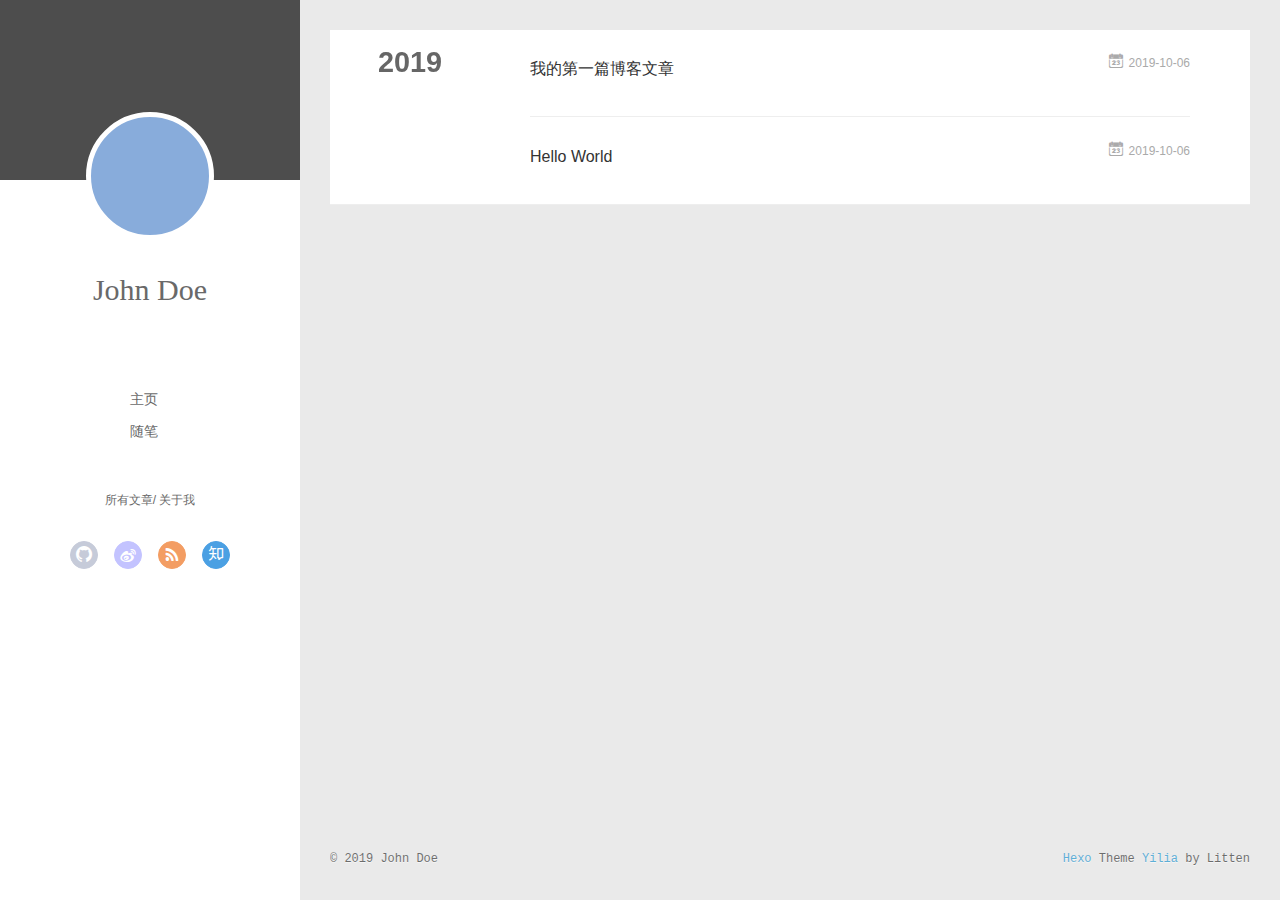
==== commit 79e57e74: "Site updated: 2019-10-07 02:15:17" ====
--- a/archives/index.html
+++ b/archives/index.html
@@ -63,10 +63,6 @@
     		
     			
     			<a q-on="click: openSlider(e, 'innerArchive')" href="javascript:void(0)">所有文章</a>
-    			
-            
-    			
-    			<a q-on="click: openSlider(e, 'friends')" href="javascript:void(0)">友链</a>
     			
             
     			
@@ -274,25 +270,17 @@
       
       
     
-      
-      
-      
-    
     
 
     <ul style="width: 70%">
     
     
       
-      <li style="width: 33.333333333333336%" q-on="click: openSlider(e, 'innerArchive')"><a href="javascript:void(0)" q-class="active:innerArchive">所有文章</a></li>
+      <li style="width: 50%" q-on="click: openSlider(e, 'innerArchive')"><a href="javascript:void(0)" q-class="active:innerArchive">所有文章</a></li>
       
         
       
-      <li style="width: 33.333333333333336%" q-on="click: openSlider(e, 'friends')"><a href="javascript:void(0)" q-class="active:friends">友链</a></li>
-      
-        
-      
-      <li style="width: 33.333333333333336%" q-on="click: openSlider(e, 'aboutme')"><a href="javascript:void(0)" q-class="active:aboutme">关于我</a></li>
+      <li style="width: 50%" q-on="click: openSlider(e, 'aboutme')"><a href="javascript:void(0)" q-class="active:aboutme">关于我</a></li>
       
         
     </ul>
@@ -356,38 +344,6 @@
     
 
     
-    	<section class="tools-section tools-section-friends" q-show="friends">
-  		
-        <ul class="search-ul">
-          
-            <li class="search-li">
-              <a href="http://localhost:4000/" target="_blank" class="search-title"><i class="icon-quo-left icon"></i>友情链接1</a>
-            </li>
-          
-            <li class="search-li">
-              <a href="http://localhost:4000/" target="_blank" class="search-title"><i class="icon-quo-left icon"></i>友情链接2</a>
-            </li>
-          
-            <li class="search-li">
-              <a href="http://localhost:4000/" target="_blank" class="search-title"><i class="icon-quo-left icon"></i>友情链接3</a>
-            </li>
-          
-            <li class="search-li">
-              <a href="http://localhost:4000/" target="_blank" class="search-title"><i class="icon-quo-left icon"></i>友情链接4</a>
-            </li>
-          
-            <li class="search-li">
-              <a href="http://localhost:4000/" target="_blank" class="search-title"><i class="icon-quo-left icon"></i>友情链接5</a>
-            </li>
-          
-            <li class="search-li">
-              <a href="http://localhost:4000/" target="_blank" class="search-title"><i class="icon-quo-left icon"></i>友情链接6</a>
-            </li>
-          
-        </ul>
-  		
-    	</section>
-    
 
     
     	<section class="tools-section tools-section-me" q-show="aboutme">
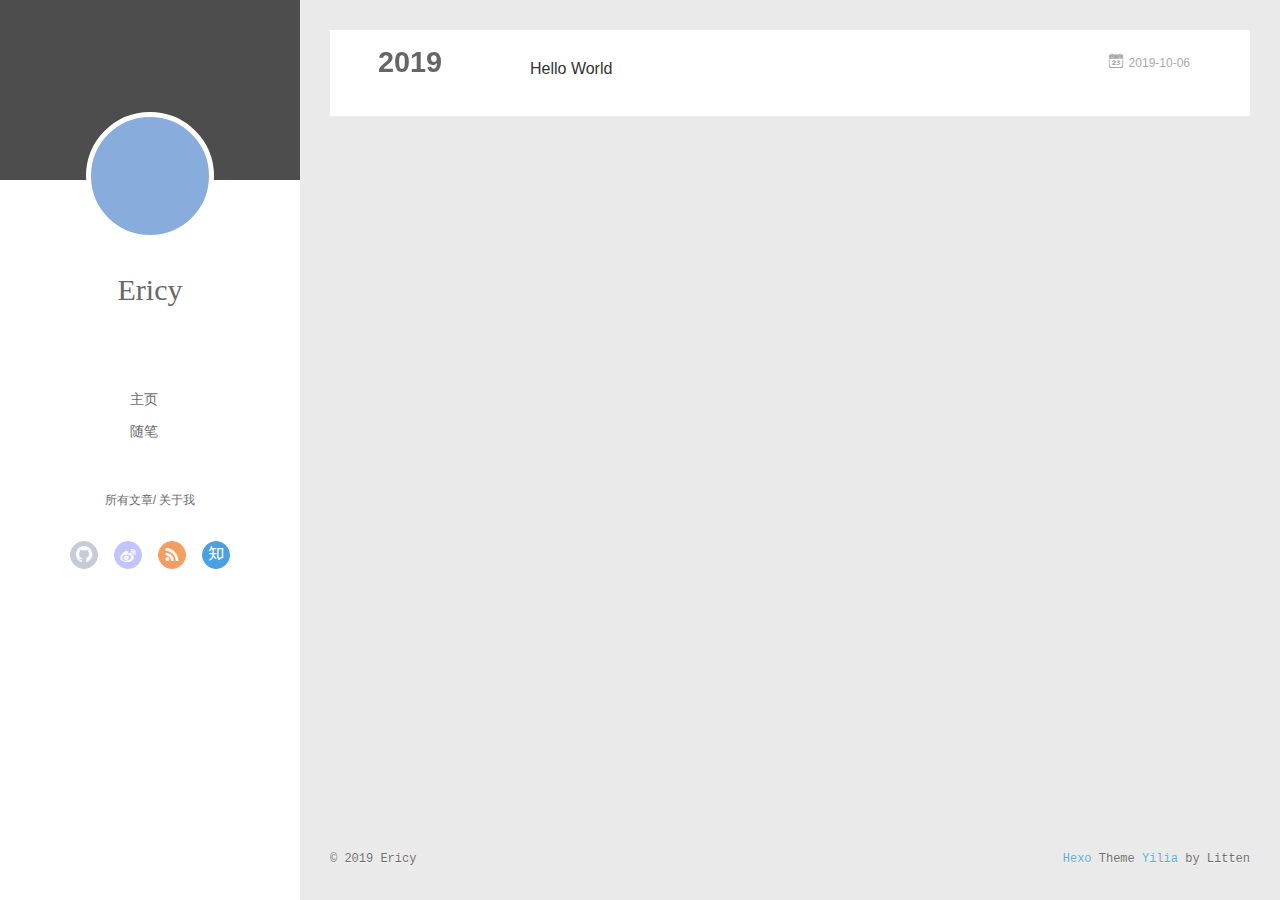
==== commit 66e6558a: "Site updated: 2019-10-07 02:39:20" ====
--- a/archives/index.html
+++ b/archives/index.html
@@ -6,17 +6,17 @@
   <meta name="renderer" content="webkit">
   <meta http-equiv="X-UA-Compatible" content="IE=edge">
   <link rel="dns-prefetch" href="http://yoursite.com">
-  <title>Archives | Hexo</title>
+  <title>Archives | stillHaveALotToWorkOn</title>
   <meta name="viewport" content="width=device-width, initial-scale=1, maximum-scale=1">
   <meta property="og:type" content="website">
-<meta property="og:title" content="Hexo">
+<meta property="og:title" content="stillHaveALotToWorkOn">
 <meta property="og:url" content="http://yoursite.com/archives/index.html">
-<meta property="og:site_name" content="Hexo">
+<meta property="og:site_name" content="stillHaveALotToWorkOn">
 <meta property="og:locale" content="en">
 <meta name="twitter:card" content="summary">
-<meta name="twitter:title" content="Hexo">
-  
-    <link rel="alternative" href="/atom.xml" title="Hexo" type="application/atom+xml">
+<meta name="twitter:title" content="stillHaveALotToWorkOn">
+  
+    <link rel="alternative" href="/atom.xml" title="stillHaveALotToWorkOn" type="application/atom+xml">
   
   
     <link rel="icon" href="/favicon.png">
@@ -46,7 +46,7 @@
 			<img src="" class="js-avatar">
 		</a>
 		<hgroup>
-		  <h1 class="header-author"><a href="/">John Doe</a></h1>
+		  <h1 class="header-author"><a href="/">Ericy</a></h1>
 		</hgroup>
 		
 
@@ -100,7 +100,7 @@
 				<img src="" class="js-avatar">
 			</div>
 			<hgroup>
-			  <h1 class="header-author js-header-author">John Doe</h1>
+			  <h1 class="header-author js-header-author">Ericy</h1>
 			</hgroup>
 			
 			
@@ -163,33 +163,6 @@
   <div class="archive-article-inner">
     <header class="archive-article-header">
       	<div class="article-meta">
-	      	<a href="/2019/10/06/我的第一篇博客文章/" class="archive-article-date">
-  	<time datetime="2019-10-06T14:39:18.000Z" itemprop="datePublished"><i class="icon-calendar icon"></i>2019-10-06</time>
-</a>
-        </div>
-    	 
-  
-    <h1 itemprop="name">
-      <a class="archive-article-title" href="/2019/10/06/我的第一篇博客文章/">我的第一篇博客文章</a>
-    </h1>
-  
-
-        <div class="article-info info-on-right">
-          
-          
-
-        </div>
-        <div class="clearfix"></div>
-    </header>
-  </div>
-</article>
-  
-    
-    
-    <article class="archive-article archive-type-post">
-  <div class="archive-article-inner">
-    <header class="archive-article-header">
-      	<div class="article-meta">
 	      	<a href="/2019/10/06/hello-world/" class="archive-article-date">
   	<time datetime="2019-10-06T12:37:21.920Z" itemprop="datePublished"><i class="icon-calendar icon"></i>2019-10-06</time>
 </a>
@@ -225,7 +198,7 @@
   <div class="outer">
     <div id="footer-info">
     	<div class="footer-left">
-    		&copy; 2019 John Doe
+    		&copy; 2019 Ericy
     	</div>
       	<div class="footer-right">
       		<a href="http://hexo.io/" target="_blank">Hexo</a>  Theme <a href="https://github.com/litten/hexo-theme-yilia" target="_blank">Yilia</a> by Litten
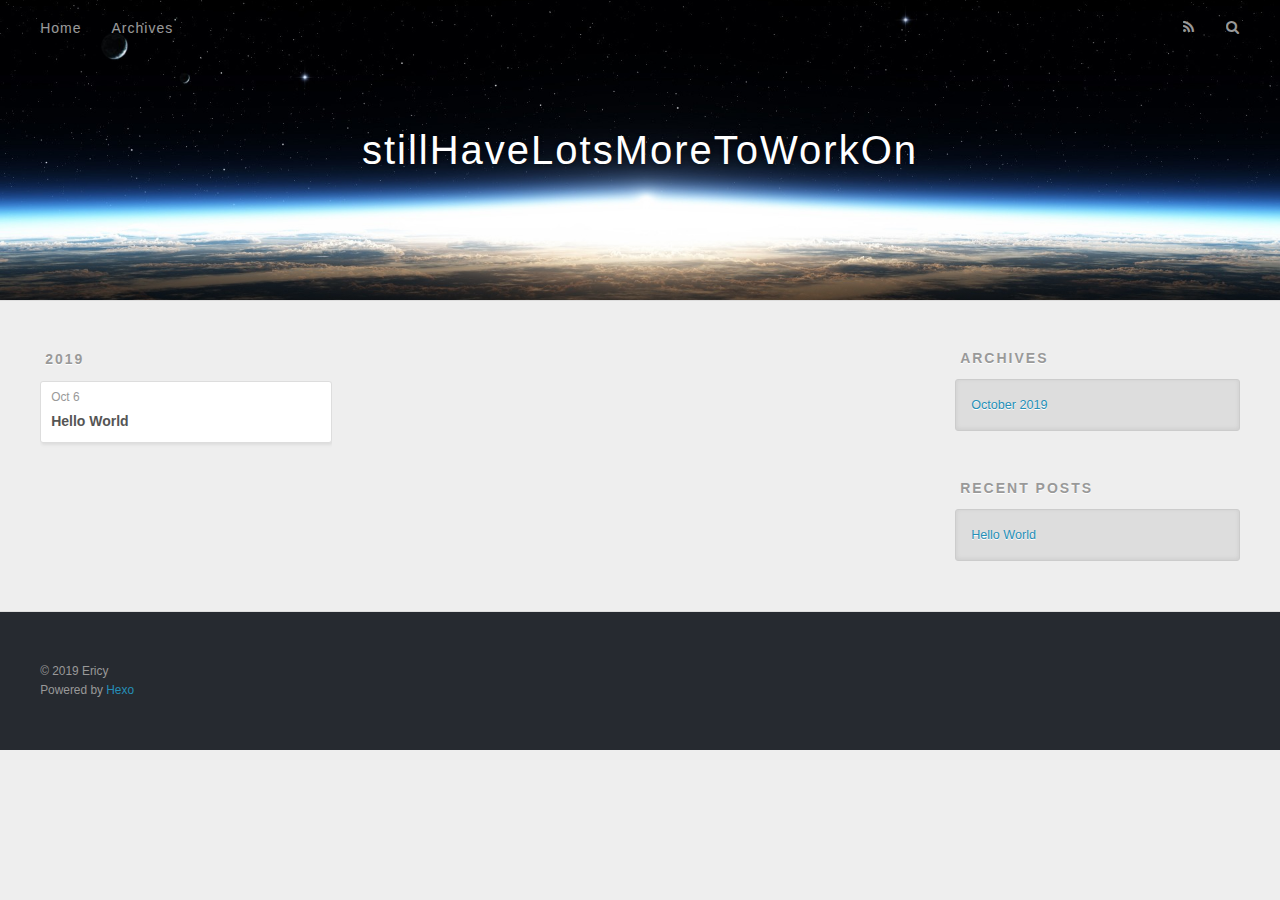
==== commit 2a201bcb: "Site updated: 2019-10-07 17:54:34" ====
--- a/archives/index.html
+++ b/archives/index.html
@@ -3,150 +3,67 @@
 <head><meta name="generator" content="Hexo 3.9.0">
   <meta charset="utf-8">
   
-  <meta name="renderer" content="webkit">
-  <meta http-equiv="X-UA-Compatible" content="IE=edge">
-  <link rel="dns-prefetch" href="http://yoursite.com">
-  <title>Archives | stillHaveALotToWorkOn</title>
+
+  
+  <title>Archives | stillHaveLotsMoreToWorkOn</title>
   <meta name="viewport" content="width=device-width, initial-scale=1, maximum-scale=1">
-  <meta property="og:type" content="website">
-<meta property="og:title" content="stillHaveALotToWorkOn">
-<meta property="og:url" content="http://yoursite.com/archives/index.html">
-<meta property="og:site_name" content="stillHaveALotToWorkOn">
-<meta property="og:locale" content="en">
+  <meta name="description" content="まだまだだね!">
+<meta property="og:type" content="website">
+<meta property="og:title" content="stillHaveLotsMoreToWorkOn">
+<meta property="og:url" content="https://cnericy.github.io/archives/index.html">
+<meta property="og:site_name" content="stillHaveLotsMoreToWorkOn">
+<meta property="og:description" content="まだまだだね!">
+<meta property="og:locale" content="zh-Hans">
 <meta name="twitter:card" content="summary">
-<meta name="twitter:title" content="stillHaveALotToWorkOn">
+<meta name="twitter:title" content="stillHaveLotsMoreToWorkOn">
+<meta name="twitter:description" content="まだまだだね!">
   
-    <link rel="alternative" href="/atom.xml" title="stillHaveALotToWorkOn" type="application/atom+xml">
+    <link rel="alternate" href="/atom.xml" title="stillHaveLotsMoreToWorkOn" type="application/atom+xml">
   
   
     <link rel="icon" href="/favicon.png">
   
-  <link rel="stylesheet" type="text/css" href="/./main.0cf68a.css">
-  <style type="text/css">
   
-    #container.show {
-      background: linear-gradient(200deg,#a0cfe4,#e8c37e);
-    }
-  </style>
+    <link href="//fonts.googleapis.com/css?family=Source+Code+Pro" rel="stylesheet" type="text/css">
   
-
-  
-
+  <link rel="stylesheet" href="/css/style.css">
 </head>
 </html>
 <body>
-  <div id="container" q-class="show:isCtnShow">
-    <canvas id="anm-canvas" class="anm-canvas"></canvas>
-    <div class="left-col" q-class="show:isShow">
+  <div id="container">
+    <div id="wrap">
+      <header id="header">
+  <div id="banner"></div>
+  <div id="header-outer" class="outer">
+    <div id="header-title" class="inner">
+      <h1 id="logo-wrap">
+        <a href="/" id="logo">stillHaveLotsMoreToWorkOn</a>
+      </h1>
       
-<div class="overlay" style="background: #4d4d4d"></div>
-<div class="intrude-less">
-	<header id="header" class="inner">
-		<a href="/" class="profilepic">
-			<img src="" class="js-avatar">
-		</a>
-		<hgroup>
-		  <h1 class="header-author"><a href="/">Ericy</a></h1>
-		</hgroup>
-		
-
-		<nav class="header-menu">
-			<ul>
-			
-				<li><a href="/">主页</a></li>
-	        
-				<li><a href="/tags/随笔/">随笔</a></li>
-	        
-			</ul>
-		</nav>
-		<nav class="header-smart-menu">
-    		
-    			
-    			<a q-on="click: openSlider(e, 'innerArchive')" href="javascript:void(0)">所有文章</a>
-    			
-            
-    			
-    			<a q-on="click: openSlider(e, 'aboutme')" href="javascript:void(0)">关于我</a>
-    			
-            
-		</nav>
-		<nav class="header-nav">
-			<div class="social">
-				
-					<a class="github" target="_blank" href="#" title="github"><i class="icon-github"></i></a>
-		        
-					<a class="weibo" target="_blank" href="#" title="weibo"><i class="icon-weibo"></i></a>
-		        
-					<a class="rss" target="_blank" href="#" title="rss"><i class="icon-rss"></i></a>
-		        
-					<a class="zhihu" target="_blank" href="#" title="zhihu"><i class="icon-zhihu"></i></a>
-		        
-			</div>
-		</nav>
-	</header>		
-</div>
-
     </div>
-    <div class="mid-col" q-class="show:isShow,hide:isShow|isFalse">
-      
-<nav id="mobile-nav">
-  	<div class="overlay js-overlay" style="background: #4d4d4d"></div>
-	<div class="btnctn js-mobile-btnctn">
-  		<div class="slider-trigger list" q-on="click: openSlider(e)"><i class="icon icon-sort"></i></div>
-	</div>
-	<div class="intrude-less">
-		<header id="header" class="inner">
-			<div class="profilepic">
-				<img src="" class="js-avatar">
-			</div>
-			<hgroup>
-			  <h1 class="header-author js-header-author">Ericy</h1>
-			</hgroup>
-			
-			
-			
-				
-			
-				
-			
-			
-			
-			<nav class="header-nav">
-				<div class="social">
-					
-						<a class="github" target="_blank" href="#" title="github"><i class="icon-github"></i></a>
-			        
-						<a class="weibo" target="_blank" href="#" title="weibo"><i class="icon-weibo"></i></a>
-			        
-						<a class="rss" target="_blank" href="#" title="rss"><i class="icon-rss"></i></a>
-			        
-						<a class="zhihu" target="_blank" href="#" title="zhihu"><i class="icon-zhihu"></i></a>
-			        
-				</div>
-			</nav>
-
-			<nav class="header-menu js-header-menu">
-				<ul style="width: 50%">
-				
-				
-					<li style="width: 50%"><a href="/">主页</a></li>
-		        
-					<li style="width: 50%"><a href="/tags/随笔/">随笔</a></li>
-		        
-				</ul>
-			</nav>
-		</header>				
-	</div>
-	<div class="mobile-mask" style="display:none" q-show="isShow"></div>
-</nav>
-
-      <div id="wrapper" class="body-wrap">
-        <div class="menu-l">
-          <div class="canvas-wrap">
-            <canvas data-colors="#eaeaea" data-sectionHeight="100" data-contentId="js-content" id="myCanvas1" class="anm-canvas"></canvas>
-          </div>
-          <div id="js-content" class="content-ll">
-            
+    <div id="header-inner" class="inner">
+      <nav id="main-nav">
+        <a id="main-nav-toggle" class="nav-icon"></a>
+        
+          <a class="main-nav-link" href="/">Home</a>
+        
+          <a class="main-nav-link" href="/archives">Archives</a>
+        
+      </nav>
+      <nav id="sub-nav">
+        
+          <a id="nav-rss-link" class="nav-icon" href="/atom.xml" title="RSS Feed"></a>
+        
+        <a id="nav-search-btn" class="nav-icon" title="Search"></a>
+      </nav>
+      <div id="search-form-wrap">
+        <form action="//google.com/search" method="get" accept-charset="UTF-8" class="search-form"><input type="search" name="q" class="search-form-input" placeholder="Search"><button type="submit" class="search-form-submit">&#xF002;</button><input type="hidden" name="sitesearch" value="https://cnericy.github.io"></form>
+      </div>
+    </div>
+  </div>
+</header>
+      <div class="outer">
+        <section id="main">
   
   
     
@@ -162,24 +79,16 @@
     <article class="archive-article archive-type-post">
   <div class="archive-article-inner">
     <header class="archive-article-header">
-      	<div class="article-meta">
-	      	<a href="/2019/10/06/hello-world/" class="archive-article-date">
-  	<time datetime="2019-10-06T12:37:21.920Z" itemprop="datePublished"><i class="icon-calendar icon"></i>2019-10-06</time>
+      <a href="/2019/10/06/hello-world/" class="archive-article-date">
+  <time datetime="2019-10-06T12:37:21.920Z" itemprop="datePublished">Oct 6</time>
 </a>
-        </div>
-    	 
+      
   
     <h1 itemprop="name">
       <a class="archive-article-title" href="/2019/10/06/hello-world/">Hello World</a>
     </h1>
   
 
-        <div class="article-info info-on-right">
-          
-          
-
-        </div>
-        <div class="clearfix"></div>
     </header>
   </div>
 </article>
@@ -188,212 +97,77 @@
     </div></section>
   
 
+
+</section>
+        
+          <aside id="sidebar">
+  
     
 
+  
+    
 
-          </div>
-        </div>
+  
+    
+  
+    
+  <div class="widget-wrap">
+    <h3 class="widget-title">Archives</h3>
+    <div class="widget">
+      <ul class="archive-list"><li class="archive-list-item"><a class="archive-list-link" href="/archives/2019/10/">October 2019</a></li></ul>
+    </div>
+  </div>
+
+
+  
+    
+  <div class="widget-wrap">
+    <h3 class="widget-title">Recent Posts</h3>
+    <div class="widget">
+      <ul>
+        
+          <li>
+            <a href="/2019/10/06/hello-world/">Hello World</a>
+          </li>
+        
+      </ul>
+    </div>
+  </div>
+
+  
+</aside>
+        
       </div>
       <footer id="footer">
+  
   <div class="outer">
-    <div id="footer-info">
-    	<div class="footer-left">
-    		&copy; 2019 Ericy
-    	</div>
-      	<div class="footer-right">
-      		<a href="http://hexo.io/" target="_blank">Hexo</a>  Theme <a href="https://github.com/litten/hexo-theme-yilia" target="_blank">Yilia</a> by Litten
-      	</div>
+    <div id="footer-info" class="inner">
+      &copy; 2019 Ericy<br>
+      Powered by <a href="http://hexo.io/" target="_blank">Hexo</a>
     </div>
   </div>
 </footer>
     </div>
-    <script>
-	var yiliaConfig = {
-		mathjax: false,
-		isHome: false,
-		isPost: false,
-		isArchive: true,
-		isTag: false,
-		isCategory: false,
-		open_in_new: false,
-		toc_hide_index: true,
-		root: "/",
-		innerArchive: true,
-		showTags: false
-	}
-</script>
+    <nav id="mobile-nav">
+  
+    <a href="/" class="mobile-nav-link">Home</a>
+  
+    <a href="/archives" class="mobile-nav-link">Archives</a>
+  
+</nav>
+    
 
-<script>!function(t){function n(e){if(r[e])return r[e].exports;var i=r[e]={exports:{},id:e,loaded:!1};return t[e].call(i.exports,i,i.exports,n),i.loaded=!0,i.exports}var r={};n.m=t,n.c=r,n.p="./",n(0)}([function(t,n,r){r(195),t.exports=r(191)},function(t,n,r){var e=r(3),i=r(52),o=r(27),u=r(28),c=r(53),f="prototype",a=function(t,n,r){var s,l,h,v,p=t&a.F,d=t&a.G,y=t&a.S,g=t&a.P,b=t&a.B,m=d?e:y?e[n]||(e[n]={}):(e[n]||{})[f],x=d?i:i[n]||(i[n]={}),w=x[f]||(x[f]={});d&&(r=n);for(s in r)l=!p&&m&&void 0!==m[s],h=(l?m:r)[s],v=b&&l?c(h,e):g&&"function"==typeof h?c(Function.call,h):h,m&&u(m,s,h,t&a.U),x[s]!=h&&o(x,s,v),g&&w[s]!=h&&(w[s]=h)};e.core=i,a.F=1,a.G=2,a.S=4,a.P=8,a.B=16,a.W=32,a.U=64,a.R=128,t.exports=a},function(t,n,r){var e=r(6);t.exports=function(t){if(!e(t))throw TypeError(t+" is not an object!");return t}},function(t,n){var r=t.exports="undefined"!=typeof window&&window.Math==Math?window:"undefined"!=typeof self&&self.Math==Math?self:Function("return this")();"number"==typeof __g&&(__g=r)},function(t,n){t.exports=function(t){try{return!!t()}catch(t){return!0}}},function(t,n){var r=t.exports="undefined"!=typeof window&&window.Math==Math?window:"undefined"!=typeof self&&self.Math==Math?self:Function("return this")();"number"==typeof __g&&(__g=r)},function(t,n){t.exports=function(t){return"object"==typeof t?null!==t:"function"==typeof t}},function(t,n,r){var e=r(126)("wks"),i=r(76),o=r(3).Symbol,u="function"==typeof o;(t.exports=function(t){return e[t]||(e[t]=u&&o[t]||(u?o:i)("Symbol."+t))}).store=e},function(t,n){var r={}.hasOwnProperty;t.exports=function(t,n){return r.call(t,n)}},function(t,n,r){var e=r(94),i=r(33);t.exports=function(t){return e(i(t))}},function(t,n,r){t.exports=!r(4)(function(){return 7!=Object.defineProperty({},"a",{get:function(){return 7}}).a})},function(t,n,r){var e=r(2),i=r(167),o=r(50),u=Object.defineProperty;n.f=r(10)?Object.defineProperty:function(t,n,r){if(e(t),n=o(n,!0),e(r),i)try{return u(t,n,r)}catch(t){}if("get"in r||"set"in r)throw TypeError("Accessors not supported!");return"value"in r&&(t[n]=r.value),t}},function(t,n,r){t.exports=!r(18)(function(){return 7!=Object.defineProperty({},"a",{get:function(){return 7}}).a})},function(t,n,r){var e=r(14),i=r(22);t.exports=r(12)?function(t,n,r){return e.f(t,n,i(1,r))}:function(t,n,r){return t[n]=r,t}},function(t,n,r){var e=r(20),i=r(58),o=r(42),u=Object.defineProperty;n.f=r(12)?Object.defineProperty:function(t,n,r){if(e(t),n=o(n,!0),e(r),i)try{return u(t,n,r)}catch(t){}if("get"in r||"set"in r)throw TypeError("Accessors not supported!");return"value"in r&&(t[n]=r.value),t}},function(t,n,r){var e=r(40)("wks"),i=r(23),o=r(5).Symbol,u="function"==typeof o;(t.exports=function(t){return e[t]||(e[t]=u&&o[t]||(u?o:i)("Symbol."+t))}).store=e},function(t,n,r){var e=r(67),i=Math.min;t.exports=function(t){return t>0?i(e(t),9007199254740991):0}},function(t,n,r){var e=r(46);t.exports=function(t){return Object(e(t))}},function(t,n){t.exports=function(t){try{return!!t()}catch(t){return!0}}},function(t,n,r){var e=r(63),i=r(34);t.exports=Object.keys||function(t){return e(t,i)}},function(t,n,r){var e=r(21);t.exports=function(t){if(!e(t))throw TypeError(t+" is not an object!");return t}},function(t,n){t.exports=function(t){return"object"==typeof t?null!==t:"function"==typeof t}},function(t,n){t.exports=function(t,n){return{enumerable:!(1&t),configurable:!(2&t),writable:!(4&t),value:n}}},function(t,n){var r=0,e=Math.random();t.exports=function(t){return"Symbol(".concat(void 0===t?"":t,")_",(++r+e).toString(36))}},function(t,n){var r={}.hasOwnProperty;t.exports=function(t,n){return r.call(t,n)}},function(t,n){var r=t.exports={version:"2.4.0"};"number"==typeof __e&&(__e=r)},function(t,n){t.exports=function(t){if("function"!=typeof t)throw TypeError(t+" is not a function!");return t}},function(t,n,r){var e=r(11),i=r(66);t.exports=r(10)?function(t,n,r){return e.f(t,n,i(1,r))}:function(t,n,r){return t[n]=r,t}},function(t,n,r){var e=r(3),i=r(27),o=r(24),u=r(76)("src"),c="toString",f=Function[c],a=(""+f).split(c);r(52).inspectSource=function(t){return f.call(t)},(t.exports=function(t,n,r,c){var f="function"==typeof r;f&&(o(r,"name")||i(r,"name",n)),t[n]!==r&&(f&&(o(r,u)||i(r,u,t[n]?""+t[n]:a.join(String(n)))),t===e?t[n]=r:c?t[n]?t[n]=r:i(t,n,r):(delete t[n],i(t,n,r)))})(Function.prototype,c,function(){return"function"==typeof this&&this[u]||f.call(this)})},function(t,n,r){var e=r(1),i=r(4),o=r(46),u=function(t,n,r,e){var i=String(o(t)),u="<"+n;return""!==r&&(u+=" "+r+'="'+String(e).replace(/"/g,"&quot;")+'"'),u+">"+i+"</"+n+">"};t.exports=function(t,n){var r={};r[t]=n(u),e(e.P+e.F*i(function(){var n=""[t]('"');return n!==n.toLowerCase()||n.split('"').length>3}),"String",r)}},function(t,n,r){var e=r(115),i=r(46);t.exports=function(t){return e(i(t))}},function(t,n,r){var e=r(116),i=r(66),o=r(30),u=r(50),c=r(24),f=r(167),a=Object.getOwnPropertyDescriptor;n.f=r(10)?a:function(t,n){if(t=o(t),n=u(n,!0),f)try{return a(t,n)}catch(t){}if(c(t,n))return i(!e.f.call(t,n),t[n])}},function(t,n,r){var e=r(24),i=r(17),o=r(145)("IE_PROTO"),u=Object.prototype;t.exports=Object.getPrototypeOf||function(t){return t=i(t),e(t,o)?t[o]:"function"==typeof t.constructor&&t instanceof t.constructor?t.constructor.prototype:t instanceof Object?u:null}},function(t,n){t.exports=function(t){if(void 0==t)throw TypeError("Can't call method on  "+t);return t}},function(t,n){t.exports="constructor,hasOwnProperty,isPrototypeOf,propertyIsEnumerable,toLocaleString,toString,valueOf".split(",")},function(t,n){t.exports={}},function(t,n){t.exports=!0},function(t,n){n.f={}.propertyIsEnumerable},function(t,n,r){var e=r(14).f,i=r(8),o=r(15)("toStringTag");t.exports=function(t,n,r){t&&!i(t=r?t:t.prototype,o)&&e(t,o,{configurable:!0,value:n})}},function(t,n,r){var e=r(40)("keys"),i=r(23);t.exports=function(t){return e[t]||(e[t]=i(t))}},function(t,n,r){var e=r(5),i="__core-js_shared__",o=e[i]||(e[i]={});t.exports=function(t){return o[t]||(o[t]={})}},function(t,n){var r=Math.ceil,e=Math.floor;t.exports=function(t){return isNaN(t=+t)?0:(t>0?e:r)(t)}},function(t,n,r){var e=r(21);t.exports=function(t,n){if(!e(t))return t;var r,i;if(n&&"function"==typeof(r=t.toString)&&!e(i=r.call(t)))return i;if("function"==typeof(r=t.valueOf)&&!e(i=r.call(t)))return i;if(!n&&"function"==typeof(r=t.toString)&&!e(i=r.call(t)))return i;throw TypeError("Can't convert object to primitive value")}},function(t,n,r){var e=r(5),i=r(25),o=r(36),u=r(44),c=r(14).f;t.exports=function(t){var n=i.Symbol||(i.Symbol=o?{}:e.Symbol||{});"_"==t.charAt(0)||t in n||c(n,t,{value:u.f(t)})}},function(t,n,r){n.f=r(15)},function(t,n){var r={}.toString;t.exports=function(t){return r.call(t).slice(8,-1)}},function(t,n){t.exports=function(t){if(void 0==t)throw TypeError("Can't call method on  "+t);return t}},function(t,n,r){var e=r(4);t.exports=function(t,n){return!!t&&e(function(){n?t.call(null,function(){},1):t.call(null)})}},function(t,n,r){var e=r(53),i=r(115),o=r(17),u=r(16),c=r(203);t.exports=function(t,n){var r=1==t,f=2==t,a=3==t,s=4==t,l=6==t,h=5==t||l,v=n||c;return function(n,c,p){for(var d,y,g=o(n),b=i(g),m=e(c,p,3),x=u(b.length),w=0,S=r?v(n,x):f?v(n,0):void 0;x>w;w++)if((h||w in b)&&(d=b[w],y=m(d,w,g),t))if(r)S[w]=y;else if(y)switch(t){case 3:return!0;case 5:return d;case 6:return w;case 2:S.push(d)}else if(s)return!1;return l?-1:a||s?s:S}}},function(t,n,r){var e=r(1),i=r(52),o=r(4);t.exports=function(t,n){var r=(i.Object||{})[t]||Object[t],u={};u[t]=n(r),e(e.S+e.F*o(function(){r(1)}),"Object",u)}},function(t,n,r){var e=r(6);t.exports=function(t,n){if(!e(t))return t;var r,i;if(n&&"function"==typeof(r=t.toString)&&!e(i=r.call(t)))return i;if("function"==typeof(r=t.valueOf)&&!e(i=r.call(t)))return i;if(!n&&"function"==typeof(r=t.toString)&&!e(i=r.call(t)))return i;throw TypeError("Can't convert object to primitive value")}},function(t,n,r){var e=r(5),i=r(25),o=r(91),u=r(13),c="prototype",f=function(t,n,r){var a,s,l,h=t&f.F,v=t&f.G,p=t&f.S,d=t&f.P,y=t&f.B,g=t&f.W,b=v?i:i[n]||(i[n]={}),m=b[c],x=v?e:p?e[n]:(e[n]||{})[c];v&&(r=n);for(a in r)(s=!h&&x&&void 0!==x[a])&&a in b||(l=s?x[a]:r[a],b[a]=v&&"function"!=typeof x[a]?r[a]:y&&s?o(l,e):g&&x[a]==l?function(t){var n=function(n,r,e){if(this instanceof t){switch(arguments.length){case 0:return new t;case 1:return new t(n);case 2:return new t(n,r)}return new t(n,r,e)}return t.apply(this,arguments)};return n[c]=t[c],n}(l):d&&"function"==typeof l?o(Function.call,l):l,d&&((b.virtual||(b.virtual={}))[a]=l,t&f.R&&m&&!m[a]&&u(m,a,l)))};f.F=1,f.G=2,f.S=4,f.P=8,f.B=16,f.W=32,f.U=64,f.R=128,t.exports=f},function(t,n){var r=t.exports={version:"2.4.0"};"number"==typeof __e&&(__e=r)},function(t,n,r){var e=r(26);t.exports=function(t,n,r){if(e(t),void 0===n)return t;switch(r){case 1:return function(r){return t.call(n,r)};case 2:return function(r,e){return t.call(n,r,e)};case 3:return function(r,e,i){return t.call(n,r,e,i)}}return function(){return t.apply(n,arguments)}}},function(t,n,r){var e=r(183),i=r(1),o=r(126)("metadata"),u=o.store||(o.store=new(r(186))),c=function(t,n,r){var i=u.get(t);if(!i){if(!r)return;u.set(t,i=new e)}var o=i.get(n);if(!o){if(!r)return;i.set(n,o=new e)}return o},f=function(t,n,r){var e=c(n,r,!1);return void 0!==e&&e.has(t)},a=function(t,n,r){var e=c(n,r,!1);return void 0===e?void 0:e.get(t)},s=function(t,n,r,e){c(r,e,!0).set(t,n)},l=function(t,n){var r=c(t,n,!1),e=[];return r&&r.forEach(function(t,n){e.push(n)}),e},h=function(t){return void 0===t||"symbol"==typeof t?t:String(t)},v=function(t){i(i.S,"Reflect",t)};t.exports={store:u,map:c,has:f,get:a,set:s,keys:l,key:h,exp:v}},function(t,n,r){"use strict";if(r(10)){var e=r(69),i=r(3),o=r(4),u=r(1),c=r(127),f=r(152),a=r(53),s=r(68),l=r(66),h=r(27),v=r(73),p=r(67),d=r(16),y=r(75),g=r(50),b=r(24),m=r(180),x=r(114),w=r(6),S=r(17),_=r(137),O=r(70),E=r(32),P=r(71).f,j=r(154),F=r(76),M=r(7),A=r(48),N=r(117),T=r(146),I=r(155),k=r(80),L=r(123),R=r(74),C=r(130),D=r(160),U=r(11),W=r(31),G=U.f,B=W.f,V=i.RangeError,z=i.TypeError,q=i.Uint8Array,K="ArrayBuffer",J="Shared"+K,Y="BYTES_PER_ELEMENT",H="prototype",$=Array[H],X=f.ArrayBuffer,Q=f.DataView,Z=A(0),tt=A(2),nt=A(3),rt=A(4),et=A(5),it=A(6),ot=N(!0),ut=N(!1),ct=I.values,ft=I.keys,at=I.entries,st=$.lastIndexOf,lt=$.reduce,ht=$.reduceRight,vt=$.join,pt=$.sort,dt=$.slice,yt=$.toString,gt=$.toLocaleString,bt=M("iterator"),mt=M("toStringTag"),xt=F("typed_constructor"),wt=F("def_constructor"),St=c.CONSTR,_t=c.TYPED,Ot=c.VIEW,Et="Wrong length!",Pt=A(1,function(t,n){return Tt(T(t,t[wt]),n)}),jt=o(function(){return 1===new q(new Uint16Array([1]).buffer)[0]}),Ft=!!q&&!!q[H].set&&o(function(){new q(1).set({})}),Mt=function(t,n){if(void 0===t)throw z(Et);var r=+t,e=d(t);if(n&&!m(r,e))throw V(Et);return e},At=function(t,n){var r=p(t);if(r<0||r%n)throw V("Wrong offset!");return r},Nt=function(t){if(w(t)&&_t in t)return t;throw z(t+" is not a typed array!")},Tt=function(t,n){if(!(w(t)&&xt in t))throw z("It is not a typed array constructor!");return new t(n)},It=function(t,n){return kt(T(t,t[wt]),n)},kt=function(t,n){for(var r=0,e=n.length,i=Tt(t,e);e>r;)i[r]=n[r++];return i},Lt=function(t,n,r){G(t,n,{get:function(){return this._d[r]}})},Rt=function(t){var n,r,e,i,o,u,c=S(t),f=arguments.length,s=f>1?arguments[1]:void 0,l=void 0!==s,h=j(c);if(void 0!=h&&!_(h)){for(u=h.call(c),e=[],n=0;!(o=u.next()).done;n++)e.push(o.value);c=e}for(l&&f>2&&(s=a(s,arguments[2],2)),n=0,r=d(c.length),i=Tt(this,r);r>n;n++)i[n]=l?s(c[n],n):c[n];return i},Ct=function(){for(var t=0,n=arguments.length,r=Tt(this,n);n>t;)r[t]=arguments[t++];return r},Dt=!!q&&o(function(){gt.call(new q(1))}),Ut=function(){return gt.apply(Dt?dt.call(Nt(this)):Nt(this),arguments)},Wt={copyWithin:function(t,n){return D.call(Nt(this),t,n,arguments.length>2?arguments[2]:void 0)},every:function(t){return rt(Nt(this),t,arguments.length>1?arguments[1]:void 0)},fill:function(t){return C.apply(Nt(this),arguments)},filter:function(t){return It(this,tt(Nt(this),t,arguments.length>1?arguments[1]:void 0))},find:function(t){return et(Nt(this),t,arguments.length>1?arguments[1]:void 0)},findIndex:function(t){return it(Nt(this),t,arguments.length>1?arguments[1]:void 0)},forEach:function(t){Z(Nt(this),t,arguments.length>1?arguments[1]:void 0)},indexOf:function(t){return ut(Nt(this),t,arguments.length>1?arguments[1]:void 0)},includes:function(t){return ot(Nt(this),t,arguments.length>1?arguments[1]:void 0)},join:function(t){return vt.apply(Nt(this),arguments)},lastIndexOf:function(t){return st.apply(Nt(this),arguments)},map:function(t){return Pt(Nt(this),t,arguments.length>1?arguments[1]:void 0)},reduce:function(t){return lt.apply(Nt(this),arguments)},reduceRight:function(t){return ht.apply(Nt(this),arguments)},reverse:function(){for(var t,n=this,r=Nt(n).length,e=Math.floor(r/2),i=0;i<e;)t=n[i],n[i++]=n[--r],n[r]=t;return n},some:function(t){return nt(Nt(this),t,arguments.length>1?arguments[1]:void 0)},sort:function(t){return pt.call(Nt(this),t)},subarray:function(t,n){var r=Nt(this),e=r.length,i=y(t,e);return new(T(r,r[wt]))(r.buffer,r.byteOffset+i*r.BYTES_PER_ELEMENT,d((void 0===n?e:y(n,e))-i))}},Gt=function(t,n){return It(this,dt.call(Nt(this),t,n))},Bt=function(t){Nt(this);var n=At(arguments[1],1),r=this.length,e=S(t),i=d(e.length),o=0;if(i+n>r)throw V(Et);for(;o<i;)this[n+o]=e[o++]},Vt={entries:function(){return at.call(Nt(this))},keys:function(){return ft.call(Nt(this))},values:function(){return ct.call(Nt(this))}},zt=function(t,n){return w(t)&&t[_t]&&"symbol"!=typeof n&&n in t&&String(+n)==String(n)},qt=function(t,n){return zt(t,n=g(n,!0))?l(2,t[n]):B(t,n)},Kt=function(t,n,r){return!(zt(t,n=g(n,!0))&&w(r)&&b(r,"value"))||b(r,"get")||b(r,"set")||r.configurable||b(r,"writable")&&!r.writable||b(r,"enumerable")&&!r.enumerable?G(t,n,r):(t[n]=r.value,t)};St||(W.f=qt,U.f=Kt),u(u.S+u.F*!St,"Object",{getOwnPropertyDescriptor:qt,defineProperty:Kt}),o(function(){yt.call({})})&&(yt=gt=function(){return vt.call(this)});var Jt=v({},Wt);v(Jt,Vt),h(Jt,bt,Vt.values),v(Jt,{slice:Gt,set:Bt,constructor:function(){},toString:yt,toLocaleString:Ut}),Lt(Jt,"buffer","b"),Lt(Jt,"byteOffset","o"),Lt(Jt,"byteLength","l"),Lt(Jt,"length","e"),G(Jt,mt,{get:function(){return this[_t]}}),t.exports=function(t,n,r,f){f=!!f;var a=t+(f?"Clamped":"")+"Array",l="Uint8Array"!=a,v="get"+t,p="set"+t,y=i[a],g=y||{},b=y&&E(y),m=!y||!c.ABV,S={},_=y&&y[H],j=function(t,r){var e=t._d;return e.v[v](r*n+e.o,jt)},F=function(t,r,e){var i=t._d;f&&(e=(e=Math.round(e))<0?0:e>255?255:255&e),i.v[p](r*n+i.o,e,jt)},M=function(t,n){G(t,n,{get:function(){return j(this,n)},set:function(t){return F(this,n,t)},enumerable:!0})};m?(y=r(function(t,r,e,i){s(t,y,a,"_d");var o,u,c,f,l=0,v=0;if(w(r)){if(!(r instanceof X||(f=x(r))==K||f==J))return _t in r?kt(y,r):Rt.call(y,r);o=r,v=At(e,n);var p=r.byteLength;if(void 0===i){if(p%n)throw V(Et);if((u=p-v)<0)throw V(Et)}else if((u=d(i)*n)+v>p)throw V(Et);c=u/n}else c=Mt(r,!0),u=c*n,o=new X(u);for(h(t,"_d",{b:o,o:v,l:u,e:c,v:new Q(o)});l<c;)M(t,l++)}),_=y[H]=O(Jt),h(_,"constructor",y)):L(function(t){new y(null),new y(t)},!0)||(y=r(function(t,r,e,i){s(t,y,a);var o;return w(r)?r instanceof X||(o=x(r))==K||o==J?void 0!==i?new g(r,At(e,n),i):void 0!==e?new g(r,At(e,n)):new g(r):_t in r?kt(y,r):Rt.call(y,r):new g(Mt(r,l))}),Z(b!==Function.prototype?P(g).concat(P(b)):P(g),function(t){t in y||h(y,t,g[t])}),y[H]=_,e||(_.constructor=y));var A=_[bt],N=!!A&&("values"==A.name||void 0==A.name),T=Vt.values;h(y,xt,!0),h(_,_t,a),h(_,Ot,!0),h(_,wt,y),(f?new y(1)[mt]==a:mt in _)||G(_,mt,{get:function(){return a}}),S[a]=y,u(u.G+u.W+u.F*(y!=g),S),u(u.S,a,{BYTES_PER_ELEMENT:n,from:Rt,of:Ct}),Y in _||h(_,Y,n),u(u.P,a,Wt),R(a),u(u.P+u.F*Ft,a,{set:Bt}),u(u.P+u.F*!N,a,Vt),u(u.P+u.F*(_.toString!=yt),a,{toString:yt}),u(u.P+u.F*o(function(){new y(1).slice()}),a,{slice:Gt}),u(u.P+u.F*(o(function(){return[1,2].toLocaleString()!=new y([1,2]).toLocaleString()})||!o(function(){_.toLocaleString.call([1,2])})),a,{toLocaleString:Ut}),k[a]=N?A:T,e||N||h(_,bt,T)}}else t.exports=function(){}},function(t,n){var r={}.toString;t.exports=function(t){return r.call(t).slice(8,-1)}},function(t,n,r){var e=r(21),i=r(5).document,o=e(i)&&e(i.createElement);t.exports=function(t){return o?i.createElement(t):{}}},function(t,n,r){t.exports=!r(12)&&!r(18)(function(){return 7!=Object.defineProperty(r(57)("div"),"a",{get:function(){return 7}}).a})},function(t,n,r){"use strict";var e=r(36),i=r(51),o=r(64),u=r(13),c=r(8),f=r(35),a=r(96),s=r(38),l=r(103),h=r(15)("iterator"),v=!([].keys&&"next"in[].keys()),p="keys",d="values",y=function(){return this};t.exports=function(t,n,r,g,b,m,x){a(r,n,g);var w,S,_,O=function(t){if(!v&&t in F)return F[t];switch(t){case p:case d:return function(){return new r(this,t)}}return function(){return new r(this,t)}},E=n+" Iterator",P=b==d,j=!1,F=t.prototype,M=F[h]||F["@@iterator"]||b&&F[b],A=M||O(b),N=b?P?O("entries"):A:void 0,T="Array"==n?F.entries||M:M;if(T&&(_=l(T.call(new t)))!==Object.prototype&&(s(_,E,!0),e||c(_,h)||u(_,h,y)),P&&M&&M.name!==d&&(j=!0,A=function(){return M.call(this)}),e&&!x||!v&&!j&&F[h]||u(F,h,A),f[n]=A,f[E]=y,b)if(w={values:P?A:O(d),keys:m?A:O(p),entries:N},x)for(S in w)S in F||o(F,S,w[S]);else i(i.P+i.F*(v||j),n,w);return w}},function(t,n,r){var e=r(20),i=r(100),o=r(34),u=r(39)("IE_PROTO"),c=function(){},f="prototype",a=function(){var t,n=r(57)("iframe"),e=o.length;for(n.style.display="none",r(93).appendChild(n),n.src="javascript:",t=n.contentWindow.document,t.open(),t.write("<script>document.F=Object<\/script>"),t.close(),a=t.F;e--;)delete a[f][o[e]];return a()};t.exports=Object.create||function(t,n){var r;return null!==t?(c[f]=e(t),r=new c,c[f]=null,r[u]=t):r=a(),void 0===n?r:i(r,n)}},function(t,n,r){var e=r(63),i=r(34).concat("length","prototype");n.f=Object.getOwnPropertyNames||function(t){return e(t,i)}},function(t,n){n.f=Object.getOwnPropertySymbols},function(t,n,r){var e=r(8),i=r(9),o=r(90)(!1),u=r(39)("IE_PROTO");t.exports=function(t,n){var r,c=i(t),f=0,a=[];for(r in c)r!=u&&e(c,r)&&a.push(r);for(;n.length>f;)e(c,r=n[f++])&&(~o(a,r)||a.push(r));return a}},function(t,n,r){t.exports=r(13)},function(t,n,r){var e=r(76)("meta"),i=r(6),o=r(24),u=r(11).f,c=0,f=Object.isExtensible||function(){return!0},a=!r(4)(function(){return f(Object.preventExtensions({}))}),s=function(t){u(t,e,{value:{i:"O"+ ++c,w:{}}})},l=function(t,n){if(!i(t))return"symbol"==typeof t?t:("string"==typeof t?"S":"P")+t;if(!o(t,e)){if(!f(t))return"F";if(!n)return"E";s(t)}return t[e].i},h=function(t,n){if(!o(t,e)){if(!f(t))return!0;if(!n)return!1;s(t)}return t[e].w},v=function(t){return a&&p.NEED&&f(t)&&!o(t,e)&&s(t),t},p=t.exports={KEY:e,NEED:!1,fastKey:l,getWeak:h,onFreeze:v}},function(t,n){t.exports=function(t,n){return{enumerable:!(1&t),configurable:!(2&t),writable:!(4&t),value:n}}},function(t,n){var r=Math.ceil,e=Math.floor;t.exports=function(t){return isNaN(t=+t)?0:(t>0?e:r)(t)}},function(t,n){t.exports=function(t,n,r,e){if(!(t instanceof n)||void 0!==e&&e in t)throw TypeError(r+": incorrect invocation!");return t}},function(t,n){t.exports=!1},function(t,n,r){var e=r(2),i=r(173),o=r(133),u=r(145)("IE_PROTO"),c=function(){},f="prototype",a=function(){var t,n=r(132)("iframe"),e=o.length;for(n.style.display="none",r(135).appendChild(n),n.src="javascript:",t=n.contentWindow.document,t.open(),t.write("<script>document.F=Object<\/script>"),t.close(),a=t.F;e--;)delete a[f][o[e]];return a()};t.exports=Object.create||function(t,n){var r;return null!==t?(c[f]=e(t),r=new c,c[f]=null,r[u]=t):r=a(),void 0===n?r:i(r,n)}},function(t,n,r){var e=r(175),i=r(133).concat("length","prototype");n.f=Object.getOwnPropertyNames||function(t){return e(t,i)}},function(t,n,r){var e=r(175),i=r(133);t.exports=Object.keys||function(t){return e(t,i)}},function(t,n,r){var e=r(28);t.exports=function(t,n,r){for(var i in n)e(t,i,n[i],r);return t}},function(t,n,r){"use strict";var e=r(3),i=r(11),o=r(10),u=r(7)("species");t.exports=function(t){var n=e[t];o&&n&&!n[u]&&i.f(n,u,{configurable:!0,get:function(){return this}})}},function(t,n,r){var e=r(67),i=Math.max,o=Math.min;t.exports=function(t,n){return t=e(t),t<0?i(t+n,0):o(t,n)}},function(t,n){var r=0,e=Math.random();t.exports=function(t){return"Symbol(".concat(void 0===t?"":t,")_",(++r+e).toString(36))}},function(t,n,r){var e=r(33);t.exports=function(t){return Object(e(t))}},function(t,n,r){var e=r(7)("unscopables"),i=Array.prototype;void 0==i[e]&&r(27)(i,e,{}),t.exports=function(t){i[e][t]=!0}},function(t,n,r){var e=r(53),i=r(169),o=r(137),u=r(2),c=r(16),f=r(154),a={},s={},n=t.exports=function(t,n,r,l,h){var v,p,d,y,g=h?function(){return t}:f(t),b=e(r,l,n?2:1),m=0;if("function"!=typeof g)throw TypeError(t+" is not iterable!");if(o(g)){for(v=c(t.length);v>m;m++)if((y=n?b(u(p=t[m])[0],p[1]):b(t[m]))===a||y===s)return y}else for(d=g.call(t);!(p=d.next()).done;)if((y=i(d,b,p.value,n))===a||y===s)return y};n.BREAK=a,n.RETURN=s},function(t,n){t.exports={}},function(t,n,r){var e=r(11).f,i=r(24),o=r(7)("toStringTag");t.exports=function(t,n,r){t&&!i(t=r?t:t.prototype,o)&&e(t,o,{configurable:!0,value:n})}},function(t,n,r){var e=r(1),i=r(46),o=r(4),u=r(150),c="["+u+"]",f="​-",a=RegExp("^"+c+c+"*"),s=RegExp(c+c+"*$"),l=function(t,n,r){var i={},c=o(function(){return!!u[t]()||f[t]()!=f}),a=i[t]=c?n(h):u[t];r&&(i[r]=a),e(e.P+e.F*c,"String",i)},h=l.trim=function(t,n){return t=String(i(t)),1&n&&(t=t.replace(a,"")),2&n&&(t=t.replace(s,"")),t};t.exports=l},function(t,n,r){t.exports={default:r(86),__esModule:!0}},function(t,n,r){t.exports={default:r(87),__esModule:!0}},function(t,n,r){"use strict";function e(t){return t&&t.__esModule?t:{default:t}}n.__esModule=!0;var i=r(84),o=e(i),u=r(83),c=e(u),f="function"==typeof c.default&&"symbol"==typeof o.default?function(t){return typeof t}:function(t){return t&&"function"==typeof c.default&&t.constructor===c.default&&t!==c.default.prototype?"symbol":typeof t};n.default="function"==typeof c.default&&"symbol"===f(o.default)?function(t){return void 0===t?"undefined":f(t)}:function(t){return t&&"function"==typeof c.default&&t.constructor===c.default&&t!==c.default.prototype?"symbol":void 0===t?"undefined":f(t)}},function(t,n,r){r(110),r(108),r(111),r(112),t.exports=r(25).Symbol},function(t,n,r){r(109),r(113),t.exports=r(44).f("iterator")},function(t,n){t.exports=function(t){if("function"!=typeof t)throw TypeError(t+" is not a function!");return t}},function(t,n){t.exports=function(){}},function(t,n,r){var e=r(9),i=r(106),o=r(105);t.exports=function(t){return function(n,r,u){var c,f=e(n),a=i(f.length),s=o(u,a);if(t&&r!=r){for(;a>s;)if((c=f[s++])!=c)return!0}else for(;a>s;s++)if((t||s in f)&&f[s]===r)return t||s||0;return!t&&-1}}},function(t,n,r){var e=r(88);t.exports=function(t,n,r){if(e(t),void 0===n)return t;switch(r){case 1:return function(r){return t.call(n,r)};case 2:return function(r,e){return t.call(n,r,e)};case 3:return function(r,e,i){return t.call(n,r,e,i)}}return function(){return t.apply(n,arguments)}}},function(t,n,r){var e=r(19),i=r(62),o=r(37);t.exports=function(t){var n=e(t),r=i.f;if(r)for(var u,c=r(t),f=o.f,a=0;c.length>a;)f.call(t,u=c[a++])&&n.push(u);return n}},function(t,n,r){t.exports=r(5).document&&document.documentElement},function(t,n,r){var e=r(56);t.exports=Object("z").propertyIsEnumerable(0)?Object:function(t){return"String"==e(t)?t.split(""):Object(t)}},function(t,n,r){var e=r(56);t.exports=Array.isArray||function(t){return"Array"==e(t)}},function(t,n,r){"use strict";var e=r(60),i=r(22),o=r(38),u={};r(13)(u,r(15)("iterator"),function(){return this}),t.exports=function(t,n,r){t.prototype=e(u,{next:i(1,r)}),o(t,n+" Iterator")}},function(t,n){t.exports=function(t,n){return{value:n,done:!!t}}},function(t,n,r){var e=r(19),i=r(9);t.exports=function(t,n){for(var r,o=i(t),u=e(o),c=u.length,f=0;c>f;)if(o[r=u[f++]]===n)return r}},function(t,n,r){var e=r(23)("meta"),i=r(21),o=r(8),u=r(14).f,c=0,f=Object.isExtensible||function(){return!0},a=!r(18)(function(){return f(Object.preventExtensions({}))}),s=function(t){u(t,e,{value:{i:"O"+ ++c,w:{}}})},l=function(t,n){if(!i(t))return"symbol"==typeof t?t:("string"==typeof t?"S":"P")+t;if(!o(t,e)){if(!f(t))return"F";if(!n)return"E";s(t)}return t[e].i},h=function(t,n){if(!o(t,e)){if(!f(t))return!0;if(!n)return!1;s(t)}return t[e].w},v=function(t){return a&&p.NEED&&f(t)&&!o(t,e)&&s(t),t},p=t.exports={KEY:e,NEED:!1,fastKey:l,getWeak:h,onFreeze:v}},function(t,n,r){var e=r(14),i=r(20),o=r(19);t.exports=r(12)?Object.defineProperties:function(t,n){i(t);for(var r,u=o(n),c=u.length,f=0;c>f;)e.f(t,r=u[f++],n[r]);return t}},function(t,n,r){var e=r(37),i=r(22),o=r(9),u=r(42),c=r(8),f=r(58),a=Object.getOwnPropertyDescriptor;n.f=r(12)?a:function(t,n){if(t=o(t),n=u(n,!0),f)try{return a(t,n)}catch(t){}if(c(t,n))return i(!e.f.call(t,n),t[n])}},function(t,n,r){var e=r(9),i=r(61).f,o={}.toString,u="object"==typeof window&&window&&Object.getOwnPropertyNames?Object.getOwnPropertyNames(window):[],c=function(t){try{return i(t)}catch(t){return u.slice()}};t.exports.f=function(t){return u&&"[object Window]"==o.call(t)?c(t):i(e(t))}},function(t,n,r){var e=r(8),i=r(77),o=r(39)("IE_PROTO"),u=Object.prototype;t.exports=Object.getPrototypeOf||function(t){return t=i(t),e(t,o)?t[o]:"function"==typeof t.constructor&&t instanceof t.constructor?t.constructor.prototype:t instanceof Object?u:null}},function(t,n,r){var e=r(41),i=r(33);t.exports=function(t){return function(n,r){var o,u,c=String(i(n)),f=e(r),a=c.length;return f<0||f>=a?t?"":void 0:(o=c.charCodeAt(f),o<55296||o>56319||f+1===a||(u=c.charCodeAt(f+1))<56320||u>57343?t?c.charAt(f):o:t?c.slice(f,f+2):u-56320+(o-55296<<10)+65536)}}},function(t,n,r){var e=r(41),i=Math.max,o=Math.min;t.exports=function(t,n){return t=e(t),t<0?i(t+n,0):o(t,n)}},function(t,n,r){var e=r(41),i=Math.min;t.exports=function(t){return t>0?i(e(t),9007199254740991):0}},function(t,n,r){"use strict";var e=r(89),i=r(97),o=r(35),u=r(9);t.exports=r(59)(Array,"Array",function(t,n){this._t=u(t),this._i=0,this._k=n},function(){var t=this._t,n=this._k,r=this._i++;return!t||r>=t.length?(this._t=void 0,i(1)):"keys"==n?i(0,r):"values"==n?i(0,t[r]):i(0,[r,t[r]])},"values"),o.Arguments=o.Array,e("keys"),e("values"),e("entries")},function(t,n){},function(t,n,r){"use strict";var e=r(104)(!0);r(59)(String,"String",function(t){this._t=String(t),this._i=0},function(){var t,n=this._t,r=this._i;return r>=n.length?{value:void 0,done:!0}:(t=e(n,r),this._i+=t.length,{value:t,done:!1})})},function(t,n,r){"use strict";var e=r(5),i=r(8),o=r(12),u=r(51),c=r(64),f=r(99).KEY,a=r(18),s=r(40),l=r(38),h=r(23),v=r(15),p=r(44),d=r(43),y=r(98),g=r(92),b=r(95),m=r(20),x=r(9),w=r(42),S=r(22),_=r(60),O=r(102),E=r(101),P=r(14),j=r(19),F=E.f,M=P.f,A=O.f,N=e.Symbol,T=e.JSON,I=T&&T.stringify,k="prototype",L=v("_hidden"),R=v("toPrimitive"),C={}.propertyIsEnumerable,D=s("symbol-registry"),U=s("symbols"),W=s("op-symbols"),G=Object[k],B="function"==typeof N,V=e.QObject,z=!V||!V[k]||!V[k].findChild,q=o&&a(function(){return 7!=_(M({},"a",{get:function(){return M(this,"a",{value:7}).a}})).a})?function(t,n,r){var e=F(G,n);e&&delete G[n],M(t,n,r),e&&t!==G&&M(G,n,e)}:M,K=function(t){var n=U[t]=_(N[k]);return n._k=t,n},J=B&&"symbol"==typeof N.iterator?function(t){return"symbol"==typeof t}:function(t){return t instanceof N},Y=function(t,n,r){return t===G&&Y(W,n,r),m(t),n=w(n,!0),m(r),i(U,n)?(r.enumerable?(i(t,L)&&t[L][n]&&(t[L][n]=!1),r=_(r,{enumerable:S(0,!1)})):(i(t,L)||M(t,L,S(1,{})),t[L][n]=!0),q(t,n,r)):M(t,n,r)},H=function(t,n){m(t);for(var r,e=g(n=x(n)),i=0,o=e.length;o>i;)Y(t,r=e[i++],n[r]);return t},$=function(t,n){return void 0===n?_(t):H(_(t),n)},X=function(t){var n=C.call(this,t=w(t,!0));return!(this===G&&i(U,t)&&!i(W,t))&&(!(n||!i(this,t)||!i(U,t)||i(this,L)&&this[L][t])||n)},Q=function(t,n){if(t=x(t),n=w(n,!0),t!==G||!i(U,n)||i(W,n)){var r=F(t,n);return!r||!i(U,n)||i(t,L)&&t[L][n]||(r.enumerable=!0),r}},Z=function(t){for(var n,r=A(x(t)),e=[],o=0;r.length>o;)i(U,n=r[o++])||n==L||n==f||e.push(n);return e},tt=function(t){for(var n,r=t===G,e=A(r?W:x(t)),o=[],u=0;e.length>u;)!i(U,n=e[u++])||r&&!i(G,n)||o.push(U[n]);return o};B||(N=function(){if(this instanceof N)throw TypeError("Symbol is not a constructor!");var t=h(arguments.length>0?arguments[0]:void 0),n=function(r){this===G&&n.call(W,r),i(this,L)&&i(this[L],t)&&(this[L][t]=!1),q(this,t,S(1,r))};return o&&z&&q(G,t,{configurable:!0,set:n}),K(t)},c(N[k],"toString",function(){return this._k}),E.f=Q,P.f=Y,r(61).f=O.f=Z,r(37).f=X,r(62).f=tt,o&&!r(36)&&c(G,"propertyIsEnumerable",X,!0),p.f=function(t){return K(v(t))}),u(u.G+u.W+u.F*!B,{Symbol:N});for(var nt="hasInstance,isConcatSpreadable,iterator,match,replace,search,species,split,toPrimitive,toStringTag,unscopables".split(","),rt=0;nt.length>rt;)v(nt[rt++]);for(var nt=j(v.store),rt=0;nt.length>rt;)d(nt[rt++]);u(u.S+u.F*!B,"Symbol",{for:function(t){return i(D,t+="")?D[t]:D[t]=N(t)},keyFor:function(t){if(J(t))return y(D,t);throw TypeError(t+" is not a symbol!")},useSetter:function(){z=!0},useSimple:function(){z=!1}}),u(u.S+u.F*!B,"Object",{create:$,defineProperty:Y,defineProperties:H,getOwnPropertyDescriptor:Q,getOwnPropertyNames:Z,getOwnPropertySymbols:tt}),T&&u(u.S+u.F*(!B||a(function(){var t=N();return"[null]"!=I([t])||"{}"!=I({a:t})||"{}"!=I(Object(t))})),"JSON",{stringify:function(t){if(void 0!==t&&!J(t)){for(var n,r,e=[t],i=1;arguments.length>i;)e.push(arguments[i++]);return n=e[1],"function"==typeof n&&(r=n),!r&&b(n)||(n=function(t,n){if(r&&(n=r.call(this,t,n)),!J(n))return n}),e[1]=n,I.apply(T,e)}}}),N[k][R]||r(13)(N[k],R,N[k].valueOf),l(N,"Symbol"),l(Math,"Math",!0),l(e.JSON,"JSON",!0)},function(t,n,r){r(43)("asyncIterator")},function(t,n,r){r(43)("observable")},function(t,n,r){r(107);for(var e=r(5),i=r(13),o=r(35),u=r(15)("toStringTag"),c=["NodeList","DOMTokenList","MediaList","StyleSheetList","CSSRuleList"],f=0;f<5;f++){var a=c[f],s=e[a],l=s&&s.prototype;l&&!l[u]&&i(l,u,a),o[a]=o.Array}},function(t,n,r){var e=r(45),i=r(7)("toStringTag"),o="Arguments"==e(function(){return arguments}()),u=function(t,n){try{return t[n]}catch(t){}};t.exports=function(t){var n,r,c;return void 0===t?"Undefined":null===t?"Null":"string"==typeof(r=u(n=Object(t),i))?r:o?e(n):"Object"==(c=e(n))&&"function"==typeof n.callee?"Arguments":c}},function(t,n,r){var e=r(45);t.exports=Object("z").propertyIsEnumerable(0)?Object:function(t){return"String"==e(t)?t.split(""):Object(t)}},function(t,n){n.f={}.propertyIsEnumerable},function(t,n,r){var e=r(30),i=r(16),o=r(75);t.exports=function(t){return function(n,r,u){var c,f=e(n),a=i(f.length),s=o(u,a);if(t&&r!=r){for(;a>s;)if((c=f[s++])!=c)return!0}else for(;a>s;s++)if((t||s in f)&&f[s]===r)return t||s||0;return!t&&-1}}},function(t,n,r){"use strict";var e=r(3),i=r(1),o=r(28),u=r(73),c=r(65),f=r(79),a=r(68),s=r(6),l=r(4),h=r(123),v=r(81),p=r(136);t.exports=function(t,n,r,d,y,g){var b=e[t],m=b,x=y?"set":"add",w=m&&m.prototype,S={},_=function(t){var n=w[t];o(w,t,"delete"==t?function(t){return!(g&&!s(t))&&n.call(this,0===t?0:t)}:"has"==t?function(t){return!(g&&!s(t))&&n.call(this,0===t?0:t)}:"get"==t?function(t){return g&&!s(t)?void 0:n.call(this,0===t?0:t)}:"add"==t?function(t){return n.call(this,0===t?0:t),this}:function(t,r){return n.call(this,0===t?0:t,r),this})};if("function"==typeof m&&(g||w.forEach&&!l(function(){(new m).entries().next()}))){var O=new m,E=O[x](g?{}:-0,1)!=O,P=l(function(){O.has(1)}),j=h(function(t){new m(t)}),F=!g&&l(function(){for(var t=new m,n=5;n--;)t[x](n,n);return!t.has(-0)});j||(m=n(function(n,r){a(n,m,t);var e=p(new b,n,m);return void 0!=r&&f(r,y,e[x],e),e}),m.prototype=w,w.constructor=m),(P||F)&&(_("delete"),_("has"),y&&_("get")),(F||E)&&_(x),g&&w.clear&&delete w.clear}else m=d.getConstructor(n,t,y,x),u(m.prototype,r),c.NEED=!0;return v(m,t),S[t]=m,i(i.G+i.W+i.F*(m!=b),S),g||d.setStrong(m,t,y),m}},function(t,n,r){"use strict";var e=r(27),i=r(28),o=r(4),u=r(46),c=r(7);t.exports=function(t,n,r){var f=c(t),a=r(u,f,""[t]),s=a[0],l=a[1];o(function(){var n={};return n[f]=function(){return 7},7!=""[t](n)})&&(i(String.prototype,t,s),e(RegExp.prototype,f,2==n?function(t,n){return l.call(t,this,n)}:function(t){return l.call(t,this)}))}
-},function(t,n,r){"use strict";var e=r(2);t.exports=function(){var t=e(this),n="";return t.global&&(n+="g"),t.ignoreCase&&(n+="i"),t.multiline&&(n+="m"),t.unicode&&(n+="u"),t.sticky&&(n+="y"),n}},function(t,n){t.exports=function(t,n,r){var e=void 0===r;switch(n.length){case 0:return e?t():t.call(r);case 1:return e?t(n[0]):t.call(r,n[0]);case 2:return e?t(n[0],n[1]):t.call(r,n[0],n[1]);case 3:return e?t(n[0],n[1],n[2]):t.call(r,n[0],n[1],n[2]);case 4:return e?t(n[0],n[1],n[2],n[3]):t.call(r,n[0],n[1],n[2],n[3])}return t.apply(r,n)}},function(t,n,r){var e=r(6),i=r(45),o=r(7)("match");t.exports=function(t){var n;return e(t)&&(void 0!==(n=t[o])?!!n:"RegExp"==i(t))}},function(t,n,r){var e=r(7)("iterator"),i=!1;try{var o=[7][e]();o.return=function(){i=!0},Array.from(o,function(){throw 2})}catch(t){}t.exports=function(t,n){if(!n&&!i)return!1;var r=!1;try{var o=[7],u=o[e]();u.next=function(){return{done:r=!0}},o[e]=function(){return u},t(o)}catch(t){}return r}},function(t,n,r){t.exports=r(69)||!r(4)(function(){var t=Math.random();__defineSetter__.call(null,t,function(){}),delete r(3)[t]})},function(t,n){n.f=Object.getOwnPropertySymbols},function(t,n,r){var e=r(3),i="__core-js_shared__",o=e[i]||(e[i]={});t.exports=function(t){return o[t]||(o[t]={})}},function(t,n,r){for(var e,i=r(3),o=r(27),u=r(76),c=u("typed_array"),f=u("view"),a=!(!i.ArrayBuffer||!i.DataView),s=a,l=0,h="Int8Array,Uint8Array,Uint8ClampedArray,Int16Array,Uint16Array,Int32Array,Uint32Array,Float32Array,Float64Array".split(",");l<9;)(e=i[h[l++]])?(o(e.prototype,c,!0),o(e.prototype,f,!0)):s=!1;t.exports={ABV:a,CONSTR:s,TYPED:c,VIEW:f}},function(t,n){"use strict";var r={versions:function(){var t=window.navigator.userAgent;return{trident:t.indexOf("Trident")>-1,presto:t.indexOf("Presto")>-1,webKit:t.indexOf("AppleWebKit")>-1,gecko:t.indexOf("Gecko")>-1&&-1==t.indexOf("KHTML"),mobile:!!t.match(/AppleWebKit.*Mobile.*/),ios:!!t.match(/\(i[^;]+;( U;)? CPU.+Mac OS X/),android:t.indexOf("Android")>-1||t.indexOf("Linux")>-1,iPhone:t.indexOf("iPhone")>-1||t.indexOf("Mac")>-1,iPad:t.indexOf("iPad")>-1,webApp:-1==t.indexOf("Safari"),weixin:-1==t.indexOf("MicroMessenger")}}()};t.exports=r},function(t,n,r){"use strict";var e=r(85),i=function(t){return t&&t.__esModule?t:{default:t}}(e),o=function(){function t(t,n,e){return n||e?String.fromCharCode(n||e):r[t]||t}function n(t){return e[t]}var r={"&quot;":'"',"&lt;":"<","&gt;":">","&amp;":"&","&nbsp;":" "},e={};for(var u in r)e[r[u]]=u;return r["&apos;"]="'",e["'"]="&#39;",{encode:function(t){return t?(""+t).replace(/['<> "&]/g,n).replace(/\r?\n/g,"<br/>").replace(/\s/g,"&nbsp;"):""},decode:function(n){return n?(""+n).replace(/<br\s*\/?>/gi,"\n").replace(/&quot;|&lt;|&gt;|&amp;|&nbsp;|&apos;|&#(\d+);|&#(\d+)/g,t).replace(/\u00a0/g," "):""},encodeBase16:function(t){if(!t)return t;t+="";for(var n=[],r=0,e=t.length;e>r;r++)n.push(t.charCodeAt(r).toString(16).toUpperCase());return n.join("")},encodeBase16forJSON:function(t){if(!t)return t;t=t.replace(/[\u4E00-\u9FBF]/gi,function(t){return escape(t).replace("%u","\\u")});for(var n=[],r=0,e=t.length;e>r;r++)n.push(t.charCodeAt(r).toString(16).toUpperCase());return n.join("")},decodeBase16:function(t){if(!t)return t;t+="";for(var n=[],r=0,e=t.length;e>r;r+=2)n.push(String.fromCharCode("0x"+t.slice(r,r+2)));return n.join("")},encodeObject:function(t){if(t instanceof Array)for(var n=0,r=t.length;r>n;n++)t[n]=o.encodeObject(t[n]);else if("object"==(void 0===t?"undefined":(0,i.default)(t)))for(var e in t)t[e]=o.encodeObject(t[e]);else if("string"==typeof t)return o.encode(t);return t},loadScript:function(t){var n=document.createElement("script");document.getElementsByTagName("body")[0].appendChild(n),n.setAttribute("src",t)},addLoadEvent:function(t){var n=window.onload;"function"!=typeof window.onload?window.onload=t:window.onload=function(){n(),t()}}}}();t.exports=o},function(t,n,r){"use strict";var e=r(17),i=r(75),o=r(16);t.exports=function(t){for(var n=e(this),r=o(n.length),u=arguments.length,c=i(u>1?arguments[1]:void 0,r),f=u>2?arguments[2]:void 0,a=void 0===f?r:i(f,r);a>c;)n[c++]=t;return n}},function(t,n,r){"use strict";var e=r(11),i=r(66);t.exports=function(t,n,r){n in t?e.f(t,n,i(0,r)):t[n]=r}},function(t,n,r){var e=r(6),i=r(3).document,o=e(i)&&e(i.createElement);t.exports=function(t){return o?i.createElement(t):{}}},function(t,n){t.exports="constructor,hasOwnProperty,isPrototypeOf,propertyIsEnumerable,toLocaleString,toString,valueOf".split(",")},function(t,n,r){var e=r(7)("match");t.exports=function(t){var n=/./;try{"/./"[t](n)}catch(r){try{return n[e]=!1,!"/./"[t](n)}catch(t){}}return!0}},function(t,n,r){t.exports=r(3).document&&document.documentElement},function(t,n,r){var e=r(6),i=r(144).set;t.exports=function(t,n,r){var o,u=n.constructor;return u!==r&&"function"==typeof u&&(o=u.prototype)!==r.prototype&&e(o)&&i&&i(t,o),t}},function(t,n,r){var e=r(80),i=r(7)("iterator"),o=Array.prototype;t.exports=function(t){return void 0!==t&&(e.Array===t||o[i]===t)}},function(t,n,r){var e=r(45);t.exports=Array.isArray||function(t){return"Array"==e(t)}},function(t,n,r){"use strict";var e=r(70),i=r(66),o=r(81),u={};r(27)(u,r(7)("iterator"),function(){return this}),t.exports=function(t,n,r){t.prototype=e(u,{next:i(1,r)}),o(t,n+" Iterator")}},function(t,n,r){"use strict";var e=r(69),i=r(1),o=r(28),u=r(27),c=r(24),f=r(80),a=r(139),s=r(81),l=r(32),h=r(7)("iterator"),v=!([].keys&&"next"in[].keys()),p="keys",d="values",y=function(){return this};t.exports=function(t,n,r,g,b,m,x){a(r,n,g);var w,S,_,O=function(t){if(!v&&t in F)return F[t];switch(t){case p:case d:return function(){return new r(this,t)}}return function(){return new r(this,t)}},E=n+" Iterator",P=b==d,j=!1,F=t.prototype,M=F[h]||F["@@iterator"]||b&&F[b],A=M||O(b),N=b?P?O("entries"):A:void 0,T="Array"==n?F.entries||M:M;if(T&&(_=l(T.call(new t)))!==Object.prototype&&(s(_,E,!0),e||c(_,h)||u(_,h,y)),P&&M&&M.name!==d&&(j=!0,A=function(){return M.call(this)}),e&&!x||!v&&!j&&F[h]||u(F,h,A),f[n]=A,f[E]=y,b)if(w={values:P?A:O(d),keys:m?A:O(p),entries:N},x)for(S in w)S in F||o(F,S,w[S]);else i(i.P+i.F*(v||j),n,w);return w}},function(t,n){var r=Math.expm1;t.exports=!r||r(10)>22025.465794806718||r(10)<22025.465794806718||-2e-17!=r(-2e-17)?function(t){return 0==(t=+t)?t:t>-1e-6&&t<1e-6?t+t*t/2:Math.exp(t)-1}:r},function(t,n){t.exports=Math.sign||function(t){return 0==(t=+t)||t!=t?t:t<0?-1:1}},function(t,n,r){var e=r(3),i=r(151).set,o=e.MutationObserver||e.WebKitMutationObserver,u=e.process,c=e.Promise,f="process"==r(45)(u);t.exports=function(){var t,n,r,a=function(){var e,i;for(f&&(e=u.domain)&&e.exit();t;){i=t.fn,t=t.next;try{i()}catch(e){throw t?r():n=void 0,e}}n=void 0,e&&e.enter()};if(f)r=function(){u.nextTick(a)};else if(o){var s=!0,l=document.createTextNode("");new o(a).observe(l,{characterData:!0}),r=function(){l.data=s=!s}}else if(c&&c.resolve){var h=c.resolve();r=function(){h.then(a)}}else r=function(){i.call(e,a)};return function(e){var i={fn:e,next:void 0};n&&(n.next=i),t||(t=i,r()),n=i}}},function(t,n,r){var e=r(6),i=r(2),o=function(t,n){if(i(t),!e(n)&&null!==n)throw TypeError(n+": can't set as prototype!")};t.exports={set:Object.setPrototypeOf||("__proto__"in{}?function(t,n,e){try{e=r(53)(Function.call,r(31).f(Object.prototype,"__proto__").set,2),e(t,[]),n=!(t instanceof Array)}catch(t){n=!0}return function(t,r){return o(t,r),n?t.__proto__=r:e(t,r),t}}({},!1):void 0),check:o}},function(t,n,r){var e=r(126)("keys"),i=r(76);t.exports=function(t){return e[t]||(e[t]=i(t))}},function(t,n,r){var e=r(2),i=r(26),o=r(7)("species");t.exports=function(t,n){var r,u=e(t).constructor;return void 0===u||void 0==(r=e(u)[o])?n:i(r)}},function(t,n,r){var e=r(67),i=r(46);t.exports=function(t){return function(n,r){var o,u,c=String(i(n)),f=e(r),a=c.length;return f<0||f>=a?t?"":void 0:(o=c.charCodeAt(f),o<55296||o>56319||f+1===a||(u=c.charCodeAt(f+1))<56320||u>57343?t?c.charAt(f):o:t?c.slice(f,f+2):u-56320+(o-55296<<10)+65536)}}},function(t,n,r){var e=r(122),i=r(46);t.exports=function(t,n,r){if(e(n))throw TypeError("String#"+r+" doesn't accept regex!");return String(i(t))}},function(t,n,r){"use strict";var e=r(67),i=r(46);t.exports=function(t){var n=String(i(this)),r="",o=e(t);if(o<0||o==1/0)throw RangeError("Count can't be negative");for(;o>0;(o>>>=1)&&(n+=n))1&o&&(r+=n);return r}},function(t,n){t.exports="\t\n\v\f\r   ᠎             　\u2028\u2029\ufeff"},function(t,n,r){var e,i,o,u=r(53),c=r(121),f=r(135),a=r(132),s=r(3),l=s.process,h=s.setImmediate,v=s.clearImmediate,p=s.MessageChannel,d=0,y={},g="onreadystatechange",b=function(){var t=+this;if(y.hasOwnProperty(t)){var n=y[t];delete y[t],n()}},m=function(t){b.call(t.data)};h&&v||(h=function(t){for(var n=[],r=1;arguments.length>r;)n.push(arguments[r++]);return y[++d]=function(){c("function"==typeof t?t:Function(t),n)},e(d),d},v=function(t){delete y[t]},"process"==r(45)(l)?e=function(t){l.nextTick(u(b,t,1))}:p?(i=new p,o=i.port2,i.port1.onmessage=m,e=u(o.postMessage,o,1)):s.addEventListener&&"function"==typeof postMessage&&!s.importScripts?(e=function(t){s.postMessage(t+"","*")},s.addEventListener("message",m,!1)):e=g in a("script")?function(t){f.appendChild(a("script"))[g]=function(){f.removeChild(this),b.call(t)}}:function(t){setTimeout(u(b,t,1),0)}),t.exports={set:h,clear:v}},function(t,n,r){"use strict";var e=r(3),i=r(10),o=r(69),u=r(127),c=r(27),f=r(73),a=r(4),s=r(68),l=r(67),h=r(16),v=r(71).f,p=r(11).f,d=r(130),y=r(81),g="ArrayBuffer",b="DataView",m="prototype",x="Wrong length!",w="Wrong index!",S=e[g],_=e[b],O=e.Math,E=e.RangeError,P=e.Infinity,j=S,F=O.abs,M=O.pow,A=O.floor,N=O.log,T=O.LN2,I="buffer",k="byteLength",L="byteOffset",R=i?"_b":I,C=i?"_l":k,D=i?"_o":L,U=function(t,n,r){var e,i,o,u=Array(r),c=8*r-n-1,f=(1<<c)-1,a=f>>1,s=23===n?M(2,-24)-M(2,-77):0,l=0,h=t<0||0===t&&1/t<0?1:0;for(t=F(t),t!=t||t===P?(i=t!=t?1:0,e=f):(e=A(N(t)/T),t*(o=M(2,-e))<1&&(e--,o*=2),t+=e+a>=1?s/o:s*M(2,1-a),t*o>=2&&(e++,o/=2),e+a>=f?(i=0,e=f):e+a>=1?(i=(t*o-1)*M(2,n),e+=a):(i=t*M(2,a-1)*M(2,n),e=0));n>=8;u[l++]=255&i,i/=256,n-=8);for(e=e<<n|i,c+=n;c>0;u[l++]=255&e,e/=256,c-=8);return u[--l]|=128*h,u},W=function(t,n,r){var e,i=8*r-n-1,o=(1<<i)-1,u=o>>1,c=i-7,f=r-1,a=t[f--],s=127&a;for(a>>=7;c>0;s=256*s+t[f],f--,c-=8);for(e=s&(1<<-c)-1,s>>=-c,c+=n;c>0;e=256*e+t[f],f--,c-=8);if(0===s)s=1-u;else{if(s===o)return e?NaN:a?-P:P;e+=M(2,n),s-=u}return(a?-1:1)*e*M(2,s-n)},G=function(t){return t[3]<<24|t[2]<<16|t[1]<<8|t[0]},B=function(t){return[255&t]},V=function(t){return[255&t,t>>8&255]},z=function(t){return[255&t,t>>8&255,t>>16&255,t>>24&255]},q=function(t){return U(t,52,8)},K=function(t){return U(t,23,4)},J=function(t,n,r){p(t[m],n,{get:function(){return this[r]}})},Y=function(t,n,r,e){var i=+r,o=l(i);if(i!=o||o<0||o+n>t[C])throw E(w);var u=t[R]._b,c=o+t[D],f=u.slice(c,c+n);return e?f:f.reverse()},H=function(t,n,r,e,i,o){var u=+r,c=l(u);if(u!=c||c<0||c+n>t[C])throw E(w);for(var f=t[R]._b,a=c+t[D],s=e(+i),h=0;h<n;h++)f[a+h]=s[o?h:n-h-1]},$=function(t,n){s(t,S,g);var r=+n,e=h(r);if(r!=e)throw E(x);return e};if(u.ABV){if(!a(function(){new S})||!a(function(){new S(.5)})){S=function(t){return new j($(this,t))};for(var X,Q=S[m]=j[m],Z=v(j),tt=0;Z.length>tt;)(X=Z[tt++])in S||c(S,X,j[X]);o||(Q.constructor=S)}var nt=new _(new S(2)),rt=_[m].setInt8;nt.setInt8(0,2147483648),nt.setInt8(1,2147483649),!nt.getInt8(0)&&nt.getInt8(1)||f(_[m],{setInt8:function(t,n){rt.call(this,t,n<<24>>24)},setUint8:function(t,n){rt.call(this,t,n<<24>>24)}},!0)}else S=function(t){var n=$(this,t);this._b=d.call(Array(n),0),this[C]=n},_=function(t,n,r){s(this,_,b),s(t,S,b);var e=t[C],i=l(n);if(i<0||i>e)throw E("Wrong offset!");if(r=void 0===r?e-i:h(r),i+r>e)throw E(x);this[R]=t,this[D]=i,this[C]=r},i&&(J(S,k,"_l"),J(_,I,"_b"),J(_,k,"_l"),J(_,L,"_o")),f(_[m],{getInt8:function(t){return Y(this,1,t)[0]<<24>>24},getUint8:function(t){return Y(this,1,t)[0]},getInt16:function(t){var n=Y(this,2,t,arguments[1]);return(n[1]<<8|n[0])<<16>>16},getUint16:function(t){var n=Y(this,2,t,arguments[1]);return n[1]<<8|n[0]},getInt32:function(t){return G(Y(this,4,t,arguments[1]))},getUint32:function(t){return G(Y(this,4,t,arguments[1]))>>>0},getFloat32:function(t){return W(Y(this,4,t,arguments[1]),23,4)},getFloat64:function(t){return W(Y(this,8,t,arguments[1]),52,8)},setInt8:function(t,n){H(this,1,t,B,n)},setUint8:function(t,n){H(this,1,t,B,n)},setInt16:function(t,n){H(this,2,t,V,n,arguments[2])},setUint16:function(t,n){H(this,2,t,V,n,arguments[2])},setInt32:function(t,n){H(this,4,t,z,n,arguments[2])},setUint32:function(t,n){H(this,4,t,z,n,arguments[2])},setFloat32:function(t,n){H(this,4,t,K,n,arguments[2])},setFloat64:function(t,n){H(this,8,t,q,n,arguments[2])}});y(S,g),y(_,b),c(_[m],u.VIEW,!0),n[g]=S,n[b]=_},function(t,n,r){var e=r(3),i=r(52),o=r(69),u=r(182),c=r(11).f;t.exports=function(t){var n=i.Symbol||(i.Symbol=o?{}:e.Symbol||{});"_"==t.charAt(0)||t in n||c(n,t,{value:u.f(t)})}},function(t,n,r){var e=r(114),i=r(7)("iterator"),o=r(80);t.exports=r(52).getIteratorMethod=function(t){if(void 0!=t)return t[i]||t["@@iterator"]||o[e(t)]}},function(t,n,r){"use strict";var e=r(78),i=r(170),o=r(80),u=r(30);t.exports=r(140)(Array,"Array",function(t,n){this._t=u(t),this._i=0,this._k=n},function(){var t=this._t,n=this._k,r=this._i++;return!t||r>=t.length?(this._t=void 0,i(1)):"keys"==n?i(0,r):"values"==n?i(0,t[r]):i(0,[r,t[r]])},"values"),o.Arguments=o.Array,e("keys"),e("values"),e("entries")},function(t,n){function r(t,n){t.classList?t.classList.add(n):t.className+=" "+n}t.exports=r},function(t,n){function r(t,n){if(t.classList)t.classList.remove(n);else{var r=new RegExp("(^|\\b)"+n.split(" ").join("|")+"(\\b|$)","gi");t.className=t.className.replace(r," ")}}t.exports=r},function(t,n){function r(){throw new Error("setTimeout has not been defined")}function e(){throw new Error("clearTimeout has not been defined")}function i(t){if(s===setTimeout)return setTimeout(t,0);if((s===r||!s)&&setTimeout)return s=setTimeout,setTimeout(t,0);try{return s(t,0)}catch(n){try{return s.call(null,t,0)}catch(n){return s.call(this,t,0)}}}function o(t){if(l===clearTimeout)return clearTimeout(t);if((l===e||!l)&&clearTimeout)return l=clearTimeout,clearTimeout(t);try{return l(t)}catch(n){try{return l.call(null,t)}catch(n){return l.call(this,t)}}}function u(){d&&v&&(d=!1,v.length?p=v.concat(p):y=-1,p.length&&c())}function c(){if(!d){var t=i(u);d=!0;for(var n=p.length;n;){for(v=p,p=[];++y<n;)v&&v[y].run();y=-1,n=p.length}v=null,d=!1,o(t)}}function f(t,n){this.fun=t,this.array=n}function a(){}var s,l,h=t.exports={};!function(){try{s="function"==typeof setTimeout?setTimeout:r}catch(t){s=r}try{l="function"==typeof clearTimeout?clearTimeout:e}catch(t){l=e}}();var v,p=[],d=!1,y=-1;h.nextTick=function(t){var n=new Array(arguments.length-1);if(arguments.length>1)for(var r=1;r<arguments.length;r++)n[r-1]=arguments[r];p.push(new f(t,n)),1!==p.length||d||i(c)},f.prototype.run=function(){this.fun.apply(null,this.array)},h.title="browser",h.browser=!0,h.env={},h.argv=[],h.version="",h.versions={},h.on=a,h.addListener=a,h.once=a,h.off=a,h.removeListener=a,h.removeAllListeners=a,h.emit=a,h.prependListener=a,h.prependOnceListener=a,h.listeners=function(t){return[]},h.binding=function(t){throw new Error("process.binding is not supported")},h.cwd=function(){return"/"},h.chdir=function(t){throw new Error("process.chdir is not supported")},h.umask=function(){return 0}},function(t,n,r){var e=r(45);t.exports=function(t,n){if("number"!=typeof t&&"Number"!=e(t))throw TypeError(n);return+t}},function(t,n,r){"use strict";var e=r(17),i=r(75),o=r(16);t.exports=[].copyWithin||function(t,n){var r=e(this),u=o(r.length),c=i(t,u),f=i(n,u),a=arguments.length>2?arguments[2]:void 0,s=Math.min((void 0===a?u:i(a,u))-f,u-c),l=1;for(f<c&&c<f+s&&(l=-1,f+=s-1,c+=s-1);s-- >0;)f in r?r[c]=r[f]:delete r[c],c+=l,f+=l;return r}},function(t,n,r){var e=r(79);t.exports=function(t,n){var r=[];return e(t,!1,r.push,r,n),r}},function(t,n,r){var e=r(26),i=r(17),o=r(115),u=r(16);t.exports=function(t,n,r,c,f){e(n);var a=i(t),s=o(a),l=u(a.length),h=f?l-1:0,v=f?-1:1;if(r<2)for(;;){if(h in s){c=s[h],h+=v;break}if(h+=v,f?h<0:l<=h)throw TypeError("Reduce of empty array with no initial value")}for(;f?h>=0:l>h;h+=v)h in s&&(c=n(c,s[h],h,a));return c}},function(t,n,r){"use strict";var e=r(26),i=r(6),o=r(121),u=[].slice,c={},f=function(t,n,r){if(!(n in c)){for(var e=[],i=0;i<n;i++)e[i]="a["+i+"]";c[n]=Function("F,a","return new F("+e.join(",")+")")}return c[n](t,r)};t.exports=Function.bind||function(t){var n=e(this),r=u.call(arguments,1),c=function(){var e=r.concat(u.call(arguments));return this instanceof c?f(n,e.length,e):o(n,e,t)};return i(n.prototype)&&(c.prototype=n.prototype),c}},function(t,n,r){"use strict";var e=r(11).f,i=r(70),o=r(73),u=r(53),c=r(68),f=r(46),a=r(79),s=r(140),l=r(170),h=r(74),v=r(10),p=r(65).fastKey,d=v?"_s":"size",y=function(t,n){var r,e=p(n);if("F"!==e)return t._i[e];for(r=t._f;r;r=r.n)if(r.k==n)return r};t.exports={getConstructor:function(t,n,r,s){var l=t(function(t,e){c(t,l,n,"_i"),t._i=i(null),t._f=void 0,t._l=void 0,t[d]=0,void 0!=e&&a(e,r,t[s],t)});return o(l.prototype,{clear:function(){for(var t=this,n=t._i,r=t._f;r;r=r.n)r.r=!0,r.p&&(r.p=r.p.n=void 0),delete n[r.i];t._f=t._l=void 0,t[d]=0},delete:function(t){var n=this,r=y(n,t);if(r){var e=r.n,i=r.p;delete n._i[r.i],r.r=!0,i&&(i.n=e),e&&(e.p=i),n._f==r&&(n._f=e),n._l==r&&(n._l=i),n[d]--}return!!r},forEach:function(t){c(this,l,"forEach");for(var n,r=u(t,arguments.length>1?arguments[1]:void 0,3);n=n?n.n:this._f;)for(r(n.v,n.k,this);n&&n.r;)n=n.p},has:function(t){return!!y(this,t)}}),v&&e(l.prototype,"size",{get:function(){return f(this[d])}}),l},def:function(t,n,r){var e,i,o=y(t,n);return o?o.v=r:(t._l=o={i:i=p(n,!0),k:n,v:r,p:e=t._l,n:void 0,r:!1},t._f||(t._f=o),e&&(e.n=o),t[d]++,"F"!==i&&(t._i[i]=o)),t},getEntry:y,setStrong:function(t,n,r){s(t,n,function(t,n){this._t=t,this._k=n,this._l=void 0},function(){for(var t=this,n=t._k,r=t._l;r&&r.r;)r=r.p;return t._t&&(t._l=r=r?r.n:t._t._f)?"keys"==n?l(0,r.k):"values"==n?l(0,r.v):l(0,[r.k,r.v]):(t._t=void 0,l(1))},r?"entries":"values",!r,!0),h(n)}}},function(t,n,r){var e=r(114),i=r(161);t.exports=function(t){return function(){if(e(this)!=t)throw TypeError(t+"#toJSON isn't generic");return i(this)}}},function(t,n,r){"use strict";var e=r(73),i=r(65).getWeak,o=r(2),u=r(6),c=r(68),f=r(79),a=r(48),s=r(24),l=a(5),h=a(6),v=0,p=function(t){return t._l||(t._l=new d)},d=function(){this.a=[]},y=function(t,n){return l(t.a,function(t){return t[0]===n})};d.prototype={get:function(t){var n=y(this,t);if(n)return n[1]},has:function(t){return!!y(this,t)},set:function(t,n){var r=y(this,t);r?r[1]=n:this.a.push([t,n])},delete:function(t){var n=h(this.a,function(n){return n[0]===t});return~n&&this.a.splice(n,1),!!~n}},t.exports={getConstructor:function(t,n,r,o){var a=t(function(t,e){c(t,a,n,"_i"),t._i=v++,t._l=void 0,void 0!=e&&f(e,r,t[o],t)});return e(a.prototype,{delete:function(t){if(!u(t))return!1;var n=i(t);return!0===n?p(this).delete(t):n&&s(n,this._i)&&delete n[this._i]},has:function(t){if(!u(t))return!1;var n=i(t);return!0===n?p(this).has(t):n&&s(n,this._i)}}),a},def:function(t,n,r){var e=i(o(n),!0);return!0===e?p(t).set(n,r):e[t._i]=r,t},ufstore:p}},function(t,n,r){t.exports=!r(10)&&!r(4)(function(){return 7!=Object.defineProperty(r(132)("div"),"a",{get:function(){return 7}}).a})},function(t,n,r){var e=r(6),i=Math.floor;t.exports=function(t){return!e(t)&&isFinite(t)&&i(t)===t}},function(t,n,r){var e=r(2);t.exports=function(t,n,r,i){try{return i?n(e(r)[0],r[1]):n(r)}catch(n){var o=t.return;throw void 0!==o&&e(o.call(t)),n}}},function(t,n){t.exports=function(t,n){return{value:n,done:!!t}}},function(t,n){t.exports=Math.log1p||function(t){return(t=+t)>-1e-8&&t<1e-8?t-t*t/2:Math.log(1+t)}},function(t,n,r){"use strict";var e=r(72),i=r(125),o=r(116),u=r(17),c=r(115),f=Object.assign;t.exports=!f||r(4)(function(){var t={},n={},r=Symbol(),e="abcdefghijklmnopqrst";return t[r]=7,e.split("").forEach(function(t){n[t]=t}),7!=f({},t)[r]||Object.keys(f({},n)).join("")!=e})?function(t,n){for(var r=u(t),f=arguments.length,a=1,s=i.f,l=o.f;f>a;)for(var h,v=c(arguments[a++]),p=s?e(v).concat(s(v)):e(v),d=p.length,y=0;d>y;)l.call(v,h=p[y++])&&(r[h]=v[h]);return r}:f},function(t,n,r){var e=r(11),i=r(2),o=r(72);t.exports=r(10)?Object.defineProperties:function(t,n){i(t);for(var r,u=o(n),c=u.length,f=0;c>f;)e.f(t,r=u[f++],n[r]);return t}},function(t,n,r){var e=r(30),i=r(71).f,o={}.toString,u="object"==typeof window&&window&&Object.getOwnPropertyNames?Object.getOwnPropertyNames(window):[],c=function(t){try{return i(t)}catch(t){return u.slice()}};t.exports.f=function(t){return u&&"[object Window]"==o.call(t)?c(t):i(e(t))}},function(t,n,r){var e=r(24),i=r(30),o=r(117)(!1),u=r(145)("IE_PROTO");t.exports=function(t,n){var r,c=i(t),f=0,a=[];for(r in c)r!=u&&e(c,r)&&a.push(r);for(;n.length>f;)e(c,r=n[f++])&&(~o(a,r)||a.push(r));return a}},function(t,n,r){var e=r(72),i=r(30),o=r(116).f;t.exports=function(t){return function(n){for(var r,u=i(n),c=e(u),f=c.length,a=0,s=[];f>a;)o.call(u,r=c[a++])&&s.push(t?[r,u[r]]:u[r]);return s}}},function(t,n,r){var e=r(71),i=r(125),o=r(2),u=r(3).Reflect;t.exports=u&&u.ownKeys||function(t){var n=e.f(o(t)),r=i.f;return r?n.concat(r(t)):n}},function(t,n,r){var e=r(3).parseFloat,i=r(82).trim;t.exports=1/e(r(150)+"-0")!=-1/0?function(t){var n=i(String(t),3),r=e(n);return 0===r&&"-"==n.charAt(0)?-0:r}:e},function(t,n,r){var e=r(3).parseInt,i=r(82).trim,o=r(150),u=/^[\-+]?0[xX]/;t.exports=8!==e(o+"08")||22!==e(o+"0x16")?function(t,n){var r=i(String(t),3);return e(r,n>>>0||(u.test(r)?16:10))}:e},function(t,n){t.exports=Object.is||function(t,n){return t===n?0!==t||1/t==1/n:t!=t&&n!=n}},function(t,n,r){var e=r(16),i=r(149),o=r(46);t.exports=function(t,n,r,u){var c=String(o(t)),f=c.length,a=void 0===r?" ":String(r),s=e(n);if(s<=f||""==a)return c;var l=s-f,h=i.call(a,Math.ceil(l/a.length));return h.length>l&&(h=h.slice(0,l)),u?h+c:c+h}},function(t,n,r){n.f=r(7)},function(t,n,r){"use strict";var e=r(164);t.exports=r(118)("Map",function(t){return function(){return t(this,arguments.length>0?arguments[0]:void 0)}},{get:function(t){var n=e.getEntry(this,t);return n&&n.v},set:function(t,n){return e.def(this,0===t?0:t,n)}},e,!0)},function(t,n,r){r(10)&&"g"!=/./g.flags&&r(11).f(RegExp.prototype,"flags",{configurable:!0,get:r(120)})},function(t,n,r){"use strict";var e=r(164);t.exports=r(118)("Set",function(t){return function(){return t(this,arguments.length>0?arguments[0]:void 0)}},{add:function(t){return e.def(this,t=0===t?0:t,t)}},e)},function(t,n,r){"use strict";var e,i=r(48)(0),o=r(28),u=r(65),c=r(172),f=r(166),a=r(6),s=u.getWeak,l=Object.isExtensible,h=f.ufstore,v={},p=function(t){return function(){return t(this,arguments.length>0?arguments[0]:void 0)}},d={get:function(t){if(a(t)){var n=s(t);return!0===n?h(this).get(t):n?n[this._i]:void 0}},set:function(t,n){return f.def(this,t,n)}},y=t.exports=r(118)("WeakMap",p,d,f,!0,!0);7!=(new y).set((Object.freeze||Object)(v),7).get(v)&&(e=f.getConstructor(p),c(e.prototype,d),u.NEED=!0,i(["delete","has","get","set"],function(t){var n=y.prototype,r=n[t];o(n,t,function(n,i){if(a(n)&&!l(n)){this._f||(this._f=new e);var o=this._f[t](n,i);return"set"==t?this:o}return r.call(this,n,i)})}))},,,,function(t,n){"use strict";function r(){var t=document.querySelector("#page-nav");if(t&&!document.querySelector("#page-nav .extend.prev")&&(t.innerHTML='<a class="extend prev disabled" rel="prev">&laquo; Prev</a>'+t.innerHTML),t&&!document.querySelector("#page-nav .extend.next")&&(t.innerHTML=t.innerHTML+'<a class="extend next disabled" rel="next">Next &raquo;</a>'),yiliaConfig&&yiliaConfig.open_in_new){document.querySelectorAll(".article-entry a:not(.article-more-a)").forEach(function(t){var n=t.getAttribute("target");n&&""!==n||t.setAttribute("target","_blank")})}if(yiliaConfig&&yiliaConfig.toc_hide_index){document.querySelectorAll(".toc-number").forEach(function(t){t.style.display="none"})}var n=document.querySelector("#js-aboutme");n&&0!==n.length&&(n.innerHTML=n.innerText)}t.exports={init:r}},function(t,n,r){"use strict";function e(t){return t&&t.__esModule?t:{default:t}}function i(t,n){var r=/\/|index.html/g;return t.replace(r,"")===n.replace(r,"")}function o(){for(var t=document.querySelectorAll(".js-header-menu li a"),n=window.location.pathname,r=0,e=t.length;r<e;r++){var o=t[r];i(n,o.getAttribute("href"))&&(0,h.default)(o,"active")}}function u(t){for(var n=t.offsetLeft,r=t.offsetParent;null!==r;)n+=r.offsetLeft,r=r.offsetParent;return n}function c(t){for(var n=t.offsetTop,r=t.offsetParent;null!==r;)n+=r.offsetTop,r=r.offsetParent;return n}function f(t,n,r,e,i){var o=u(t),f=c(t)-n;if(f-r<=i){var a=t.$newDom;a||(a=t.cloneNode(!0),(0,d.default)(t,a),t.$newDom=a,a.style.position="fixed",a.style.top=(r||f)+"px",a.style.left=o+"px",a.style.zIndex=e||2,a.style.width="100%",a.style.color="#fff"),a.style.visibility="visible",t.style.visibility="hidden"}else{t.style.visibility="visible";var s=t.$newDom;s&&(s.style.visibility="hidden")}}function a(){var t=document.querySelector(".js-overlay"),n=document.querySelector(".js-header-menu");f(t,document.body.scrollTop,-63,2,0),f(n,document.body.scrollTop,1,3,0)}function s(){document.querySelector("#container").addEventListener("scroll",function(t){a()}),window.addEventListener("scroll",function(t){a()}),a()}var l=r(156),h=e(l),v=r(157),p=(e(v),r(382)),d=e(p),y=r(128),g=e(y),b=r(190),m=e(b),x=r(129);(function(){g.default.versions.mobile&&window.screen.width<800&&(o(),s())})(),(0,x.addLoadEvent)(function(){m.default.init()}),t.exports={}},,,,function(t,n,r){(function(t){"use strict";function n(t,n,r){t[n]||Object[e](t,n,{writable:!0,configurable:!0,value:r})}if(r(381),r(391),r(198),t._babelPolyfill)throw new Error("only one instance of babel-polyfill is allowed");t._babelPolyfill=!0;var e="defineProperty";n(String.prototype,"padLeft","".padStart),n(String.prototype,"padRight","".padEnd),"pop,reverse,shift,keys,values,entries,indexOf,every,some,forEach,map,filter,find,findIndex,includes,join,slice,concat,push,splice,unshift,sort,lastIndexOf,reduce,reduceRight,copyWithin,fill".split(",").forEach(function(t){[][t]&&n(Array,t,Function.call.bind([][t]))})}).call(n,function(){return this}())},,,function(t,n,r){r(210),t.exports=r(52).RegExp.escape},,,,function(t,n,r){var e=r(6),i=r(138),o=r(7)("species");t.exports=function(t){var n;return i(t)&&(n=t.constructor,"function"!=typeof n||n!==Array&&!i(n.prototype)||(n=void 0),e(n)&&null===(n=n[o])&&(n=void 0)),void 0===n?Array:n}},function(t,n,r){var e=r(202);t.exports=function(t,n){return new(e(t))(n)}},function(t,n,r){"use strict";var e=r(2),i=r(50),o="number";t.exports=function(t){if("string"!==t&&t!==o&&"default"!==t)throw TypeError("Incorrect hint");return i(e(this),t!=o)}},function(t,n,r){var e=r(72),i=r(125),o=r(116);t.exports=function(t){var n=e(t),r=i.f;if(r)for(var u,c=r(t),f=o.f,a=0;c.length>a;)f.call(t,u=c[a++])&&n.push(u);return n}},function(t,n,r){var e=r(72),i=r(30);t.exports=function(t,n){for(var r,o=i(t),u=e(o),c=u.length,f=0;c>f;)if(o[r=u[f++]]===n)return r}},function(t,n,r){"use strict";var e=r(208),i=r(121),o=r(26);t.exports=function(){for(var t=o(this),n=arguments.length,r=Array(n),u=0,c=e._,f=!1;n>u;)(r[u]=arguments[u++])===c&&(f=!0);return function(){var e,o=this,u=arguments.length,a=0,s=0;if(!f&&!u)return i(t,r,o);if(e=r.slice(),f)for(;n>a;a++)e[a]===c&&(e[a]=arguments[s++]);for(;u>s;)e.push(arguments[s++]);return i(t,e,o)}}},function(t,n,r){t.exports=r(3)},function(t,n){t.exports=function(t,n){var r=n===Object(n)?function(t){return n[t]}:n;return function(n){return String(n).replace(t,r)}}},function(t,n,r){var e=r(1),i=r(209)(/[\\^$*+?.()|[\]{}]/g,"\\$&");e(e.S,"RegExp",{escape:function(t){return i(t)}})},function(t,n,r){var e=r(1);e(e.P,"Array",{copyWithin:r(160)}),r(78)("copyWithin")},function(t,n,r){"use strict";var e=r(1),i=r(48)(4);e(e.P+e.F*!r(47)([].every,!0),"Array",{every:function(t){return i(this,t,arguments[1])}})},function(t,n,r){var e=r(1);e(e.P,"Array",{fill:r(130)}),r(78)("fill")},function(t,n,r){"use strict";var e=r(1),i=r(48)(2);e(e.P+e.F*!r(47)([].filter,!0),"Array",{filter:function(t){return i(this,t,arguments[1])}})},function(t,n,r){"use strict";var e=r(1),i=r(48)(6),o="findIndex",u=!0;o in[]&&Array(1)[o](function(){u=!1}),e(e.P+e.F*u,"Array",{findIndex:function(t){return i(this,t,arguments.length>1?arguments[1]:void 0)}}),r(78)(o)},function(t,n,r){"use strict";var e=r(1),i=r(48)(5),o="find",u=!0;o in[]&&Array(1)[o](function(){u=!1}),e(e.P+e.F*u,"Array",{find:function(t){return i(this,t,arguments.length>1?arguments[1]:void 0)}}),r(78)(o)},function(t,n,r){"use strict";var e=r(1),i=r(48)(0),o=r(47)([].forEach,!0);e(e.P+e.F*!o,"Array",{forEach:function(t){return i(this,t,arguments[1])}})},function(t,n,r){"use strict";var e=r(53),i=r(1),o=r(17),u=r(169),c=r(137),f=r(16),a=r(131),s=r(154);i(i.S+i.F*!r(123)(function(t){Array.from(t)}),"Array",{from:function(t){var n,r,i,l,h=o(t),v="function"==typeof this?this:Array,p=arguments.length,d=p>1?arguments[1]:void 0,y=void 0!==d,g=0,b=s(h);if(y&&(d=e(d,p>2?arguments[2]:void 0,2)),void 0==b||v==Array&&c(b))for(n=f(h.length),r=new v(n);n>g;g++)a(r,g,y?d(h[g],g):h[g]);else for(l=b.call(h),r=new v;!(i=l.next()).done;g++)a(r,g,y?u(l,d,[i.value,g],!0):i.value);return r.length=g,r}})},function(t,n,r){"use strict";var e=r(1),i=r(117)(!1),o=[].indexOf,u=!!o&&1/[1].indexOf(1,-0)<0;e(e.P+e.F*(u||!r(47)(o)),"Array",{indexOf:function(t){return u?o.apply(this,arguments)||0:i(this,t,arguments[1])}})},function(t,n,r){var e=r(1);e(e.S,"Array",{isArray:r(138)})},function(t,n,r){"use strict";var e=r(1),i=r(30),o=[].join;e(e.P+e.F*(r(115)!=Object||!r(47)(o)),"Array",{join:function(t){return o.call(i(this),void 0===t?",":t)}})},function(t,n,r){"use strict";var e=r(1),i=r(30),o=r(67),u=r(16),c=[].lastIndexOf,f=!!c&&1/[1].lastIndexOf(1,-0)<0;e(e.P+e.F*(f||!r(47)(c)),"Array",{lastIndexOf:function(t){if(f)return c.apply(this,arguments)||0;var n=i(this),r=u(n.length),e=r-1;for(arguments.length>1&&(e=Math.min(e,o(arguments[1]))),e<0&&(e=r+e);e>=0;e--)if(e in n&&n[e]===t)return e||0;return-1}})},function(t,n,r){"use strict";var e=r(1),i=r(48)(1);e(e.P+e.F*!r(47)([].map,!0),"Array",{map:function(t){return i(this,t,arguments[1])}})},function(t,n,r){"use strict";var e=r(1),i=r(131);e(e.S+e.F*r(4)(function(){function t(){}return!(Array.of.call(t)instanceof t)}),"Array",{of:function(){for(var t=0,n=arguments.length,r=new("function"==typeof this?this:Array)(n);n>t;)i(r,t,arguments[t++]);return r.length=n,r}})},function(t,n,r){"use strict";var e=r(1),i=r(162);e(e.P+e.F*!r(47)([].reduceRight,!0),"Array",{reduceRight:function(t){return i(this,t,arguments.length,arguments[1],!0)}})},function(t,n,r){"use strict";var e=r(1),i=r(162);e(e.P+e.F*!r(47)([].reduce,!0),"Array",{reduce:function(t){return i(this,t,arguments.length,arguments[1],!1)}})},function(t,n,r){"use strict";var e=r(1),i=r(135),o=r(45),u=r(75),c=r(16),f=[].slice;e(e.P+e.F*r(4)(function(){i&&f.call(i)}),"Array",{slice:function(t,n){var r=c(this.length),e=o(this);if(n=void 0===n?r:n,"Array"==e)return f.call(this,t,n);for(var i=u(t,r),a=u(n,r),s=c(a-i),l=Array(s),h=0;h<s;h++)l[h]="String"==e?this.charAt(i+h):this[i+h];return l}})},function(t,n,r){"use strict";var e=r(1),i=r(48)(3);e(e.P+e.F*!r(47)([].some,!0),"Array",{some:function(t){return i(this,t,arguments[1])}})},function(t,n,r){"use strict";var e=r(1),i=r(26),o=r(17),u=r(4),c=[].sort,f=[1,2,3];e(e.P+e.F*(u(function(){f.sort(void 0)})||!u(function(){f.sort(null)})||!r(47)(c)),"Array",{sort:function(t){return void 0===t?c.call(o(this)):c.call(o(this),i(t))}})},function(t,n,r){r(74)("Array")},function(t,n,r){var e=r(1);e(e.S,"Date",{now:function(){return(new Date).getTime()}})},function(t,n,r){"use strict";var e=r(1),i=r(4),o=Date.prototype.getTime,u=function(t){return t>9?t:"0"+t};e(e.P+e.F*(i(function(){return"0385-07-25T07:06:39.999Z"!=new Date(-5e13-1).toISOString()})||!i(function(){new Date(NaN).toISOString()})),"Date",{toISOString:function(){
-if(!isFinite(o.call(this)))throw RangeError("Invalid time value");var t=this,n=t.getUTCFullYear(),r=t.getUTCMilliseconds(),e=n<0?"-":n>9999?"+":"";return e+("00000"+Math.abs(n)).slice(e?-6:-4)+"-"+u(t.getUTCMonth()+1)+"-"+u(t.getUTCDate())+"T"+u(t.getUTCHours())+":"+u(t.getUTCMinutes())+":"+u(t.getUTCSeconds())+"."+(r>99?r:"0"+u(r))+"Z"}})},function(t,n,r){"use strict";var e=r(1),i=r(17),o=r(50);e(e.P+e.F*r(4)(function(){return null!==new Date(NaN).toJSON()||1!==Date.prototype.toJSON.call({toISOString:function(){return 1}})}),"Date",{toJSON:function(t){var n=i(this),r=o(n);return"number"!=typeof r||isFinite(r)?n.toISOString():null}})},function(t,n,r){var e=r(7)("toPrimitive"),i=Date.prototype;e in i||r(27)(i,e,r(204))},function(t,n,r){var e=Date.prototype,i="Invalid Date",o="toString",u=e[o],c=e.getTime;new Date(NaN)+""!=i&&r(28)(e,o,function(){var t=c.call(this);return t===t?u.call(this):i})},function(t,n,r){var e=r(1);e(e.P,"Function",{bind:r(163)})},function(t,n,r){"use strict";var e=r(6),i=r(32),o=r(7)("hasInstance"),u=Function.prototype;o in u||r(11).f(u,o,{value:function(t){if("function"!=typeof this||!e(t))return!1;if(!e(this.prototype))return t instanceof this;for(;t=i(t);)if(this.prototype===t)return!0;return!1}})},function(t,n,r){var e=r(11).f,i=r(66),o=r(24),u=Function.prototype,c="name",f=Object.isExtensible||function(){return!0};c in u||r(10)&&e(u,c,{configurable:!0,get:function(){try{var t=this,n=(""+t).match(/^\s*function ([^ (]*)/)[1];return o(t,c)||!f(t)||e(t,c,i(5,n)),n}catch(t){return""}}})},function(t,n,r){var e=r(1),i=r(171),o=Math.sqrt,u=Math.acosh;e(e.S+e.F*!(u&&710==Math.floor(u(Number.MAX_VALUE))&&u(1/0)==1/0),"Math",{acosh:function(t){return(t=+t)<1?NaN:t>94906265.62425156?Math.log(t)+Math.LN2:i(t-1+o(t-1)*o(t+1))}})},function(t,n,r){function e(t){return isFinite(t=+t)&&0!=t?t<0?-e(-t):Math.log(t+Math.sqrt(t*t+1)):t}var i=r(1),o=Math.asinh;i(i.S+i.F*!(o&&1/o(0)>0),"Math",{asinh:e})},function(t,n,r){var e=r(1),i=Math.atanh;e(e.S+e.F*!(i&&1/i(-0)<0),"Math",{atanh:function(t){return 0==(t=+t)?t:Math.log((1+t)/(1-t))/2}})},function(t,n,r){var e=r(1),i=r(142);e(e.S,"Math",{cbrt:function(t){return i(t=+t)*Math.pow(Math.abs(t),1/3)}})},function(t,n,r){var e=r(1);e(e.S,"Math",{clz32:function(t){return(t>>>=0)?31-Math.floor(Math.log(t+.5)*Math.LOG2E):32}})},function(t,n,r){var e=r(1),i=Math.exp;e(e.S,"Math",{cosh:function(t){return(i(t=+t)+i(-t))/2}})},function(t,n,r){var e=r(1),i=r(141);e(e.S+e.F*(i!=Math.expm1),"Math",{expm1:i})},function(t,n,r){var e=r(1),i=r(142),o=Math.pow,u=o(2,-52),c=o(2,-23),f=o(2,127)*(2-c),a=o(2,-126),s=function(t){return t+1/u-1/u};e(e.S,"Math",{fround:function(t){var n,r,e=Math.abs(t),o=i(t);return e<a?o*s(e/a/c)*a*c:(n=(1+c/u)*e,r=n-(n-e),r>f||r!=r?o*(1/0):o*r)}})},function(t,n,r){var e=r(1),i=Math.abs;e(e.S,"Math",{hypot:function(t,n){for(var r,e,o=0,u=0,c=arguments.length,f=0;u<c;)r=i(arguments[u++]),f<r?(e=f/r,o=o*e*e+1,f=r):r>0?(e=r/f,o+=e*e):o+=r;return f===1/0?1/0:f*Math.sqrt(o)}})},function(t,n,r){var e=r(1),i=Math.imul;e(e.S+e.F*r(4)(function(){return-5!=i(4294967295,5)||2!=i.length}),"Math",{imul:function(t,n){var r=65535,e=+t,i=+n,o=r&e,u=r&i;return 0|o*u+((r&e>>>16)*u+o*(r&i>>>16)<<16>>>0)}})},function(t,n,r){var e=r(1);e(e.S,"Math",{log10:function(t){return Math.log(t)/Math.LN10}})},function(t,n,r){var e=r(1);e(e.S,"Math",{log1p:r(171)})},function(t,n,r){var e=r(1);e(e.S,"Math",{log2:function(t){return Math.log(t)/Math.LN2}})},function(t,n,r){var e=r(1);e(e.S,"Math",{sign:r(142)})},function(t,n,r){var e=r(1),i=r(141),o=Math.exp;e(e.S+e.F*r(4)(function(){return-2e-17!=!Math.sinh(-2e-17)}),"Math",{sinh:function(t){return Math.abs(t=+t)<1?(i(t)-i(-t))/2:(o(t-1)-o(-t-1))*(Math.E/2)}})},function(t,n,r){var e=r(1),i=r(141),o=Math.exp;e(e.S,"Math",{tanh:function(t){var n=i(t=+t),r=i(-t);return n==1/0?1:r==1/0?-1:(n-r)/(o(t)+o(-t))}})},function(t,n,r){var e=r(1);e(e.S,"Math",{trunc:function(t){return(t>0?Math.floor:Math.ceil)(t)}})},function(t,n,r){"use strict";var e=r(3),i=r(24),o=r(45),u=r(136),c=r(50),f=r(4),a=r(71).f,s=r(31).f,l=r(11).f,h=r(82).trim,v="Number",p=e[v],d=p,y=p.prototype,g=o(r(70)(y))==v,b="trim"in String.prototype,m=function(t){var n=c(t,!1);if("string"==typeof n&&n.length>2){n=b?n.trim():h(n,3);var r,e,i,o=n.charCodeAt(0);if(43===o||45===o){if(88===(r=n.charCodeAt(2))||120===r)return NaN}else if(48===o){switch(n.charCodeAt(1)){case 66:case 98:e=2,i=49;break;case 79:case 111:e=8,i=55;break;default:return+n}for(var u,f=n.slice(2),a=0,s=f.length;a<s;a++)if((u=f.charCodeAt(a))<48||u>i)return NaN;return parseInt(f,e)}}return+n};if(!p(" 0o1")||!p("0b1")||p("+0x1")){p=function(t){var n=arguments.length<1?0:t,r=this;return r instanceof p&&(g?f(function(){y.valueOf.call(r)}):o(r)!=v)?u(new d(m(n)),r,p):m(n)};for(var x,w=r(10)?a(d):"MAX_VALUE,MIN_VALUE,NaN,NEGATIVE_INFINITY,POSITIVE_INFINITY,EPSILON,isFinite,isInteger,isNaN,isSafeInteger,MAX_SAFE_INTEGER,MIN_SAFE_INTEGER,parseFloat,parseInt,isInteger".split(","),S=0;w.length>S;S++)i(d,x=w[S])&&!i(p,x)&&l(p,x,s(d,x));p.prototype=y,y.constructor=p,r(28)(e,v,p)}},function(t,n,r){var e=r(1);e(e.S,"Number",{EPSILON:Math.pow(2,-52)})},function(t,n,r){var e=r(1),i=r(3).isFinite;e(e.S,"Number",{isFinite:function(t){return"number"==typeof t&&i(t)}})},function(t,n,r){var e=r(1);e(e.S,"Number",{isInteger:r(168)})},function(t,n,r){var e=r(1);e(e.S,"Number",{isNaN:function(t){return t!=t}})},function(t,n,r){var e=r(1),i=r(168),o=Math.abs;e(e.S,"Number",{isSafeInteger:function(t){return i(t)&&o(t)<=9007199254740991}})},function(t,n,r){var e=r(1);e(e.S,"Number",{MAX_SAFE_INTEGER:9007199254740991})},function(t,n,r){var e=r(1);e(e.S,"Number",{MIN_SAFE_INTEGER:-9007199254740991})},function(t,n,r){var e=r(1),i=r(178);e(e.S+e.F*(Number.parseFloat!=i),"Number",{parseFloat:i})},function(t,n,r){var e=r(1),i=r(179);e(e.S+e.F*(Number.parseInt!=i),"Number",{parseInt:i})},function(t,n,r){"use strict";var e=r(1),i=r(67),o=r(159),u=r(149),c=1..toFixed,f=Math.floor,a=[0,0,0,0,0,0],s="Number.toFixed: incorrect invocation!",l="0",h=function(t,n){for(var r=-1,e=n;++r<6;)e+=t*a[r],a[r]=e%1e7,e=f(e/1e7)},v=function(t){for(var n=6,r=0;--n>=0;)r+=a[n],a[n]=f(r/t),r=r%t*1e7},p=function(){for(var t=6,n="";--t>=0;)if(""!==n||0===t||0!==a[t]){var r=String(a[t]);n=""===n?r:n+u.call(l,7-r.length)+r}return n},d=function(t,n,r){return 0===n?r:n%2==1?d(t,n-1,r*t):d(t*t,n/2,r)},y=function(t){for(var n=0,r=t;r>=4096;)n+=12,r/=4096;for(;r>=2;)n+=1,r/=2;return n};e(e.P+e.F*(!!c&&("0.000"!==8e-5.toFixed(3)||"1"!==.9.toFixed(0)||"1.25"!==1.255.toFixed(2)||"1000000000000000128"!==(0xde0b6b3a7640080).toFixed(0))||!r(4)(function(){c.call({})})),"Number",{toFixed:function(t){var n,r,e,c,f=o(this,s),a=i(t),g="",b=l;if(a<0||a>20)throw RangeError(s);if(f!=f)return"NaN";if(f<=-1e21||f>=1e21)return String(f);if(f<0&&(g="-",f=-f),f>1e-21)if(n=y(f*d(2,69,1))-69,r=n<0?f*d(2,-n,1):f/d(2,n,1),r*=4503599627370496,(n=52-n)>0){for(h(0,r),e=a;e>=7;)h(1e7,0),e-=7;for(h(d(10,e,1),0),e=n-1;e>=23;)v(1<<23),e-=23;v(1<<e),h(1,1),v(2),b=p()}else h(0,r),h(1<<-n,0),b=p()+u.call(l,a);return a>0?(c=b.length,b=g+(c<=a?"0."+u.call(l,a-c)+b:b.slice(0,c-a)+"."+b.slice(c-a))):b=g+b,b}})},function(t,n,r){"use strict";var e=r(1),i=r(4),o=r(159),u=1..toPrecision;e(e.P+e.F*(i(function(){return"1"!==u.call(1,void 0)})||!i(function(){u.call({})})),"Number",{toPrecision:function(t){var n=o(this,"Number#toPrecision: incorrect invocation!");return void 0===t?u.call(n):u.call(n,t)}})},function(t,n,r){var e=r(1);e(e.S+e.F,"Object",{assign:r(172)})},function(t,n,r){var e=r(1);e(e.S,"Object",{create:r(70)})},function(t,n,r){var e=r(1);e(e.S+e.F*!r(10),"Object",{defineProperties:r(173)})},function(t,n,r){var e=r(1);e(e.S+e.F*!r(10),"Object",{defineProperty:r(11).f})},function(t,n,r){var e=r(6),i=r(65).onFreeze;r(49)("freeze",function(t){return function(n){return t&&e(n)?t(i(n)):n}})},function(t,n,r){var e=r(30),i=r(31).f;r(49)("getOwnPropertyDescriptor",function(){return function(t,n){return i(e(t),n)}})},function(t,n,r){r(49)("getOwnPropertyNames",function(){return r(174).f})},function(t,n,r){var e=r(17),i=r(32);r(49)("getPrototypeOf",function(){return function(t){return i(e(t))}})},function(t,n,r){var e=r(6);r(49)("isExtensible",function(t){return function(n){return!!e(n)&&(!t||t(n))}})},function(t,n,r){var e=r(6);r(49)("isFrozen",function(t){return function(n){return!e(n)||!!t&&t(n)}})},function(t,n,r){var e=r(6);r(49)("isSealed",function(t){return function(n){return!e(n)||!!t&&t(n)}})},function(t,n,r){var e=r(1);e(e.S,"Object",{is:r(180)})},function(t,n,r){var e=r(17),i=r(72);r(49)("keys",function(){return function(t){return i(e(t))}})},function(t,n,r){var e=r(6),i=r(65).onFreeze;r(49)("preventExtensions",function(t){return function(n){return t&&e(n)?t(i(n)):n}})},function(t,n,r){var e=r(6),i=r(65).onFreeze;r(49)("seal",function(t){return function(n){return t&&e(n)?t(i(n)):n}})},function(t,n,r){var e=r(1);e(e.S,"Object",{setPrototypeOf:r(144).set})},function(t,n,r){"use strict";var e=r(114),i={};i[r(7)("toStringTag")]="z",i+""!="[object z]"&&r(28)(Object.prototype,"toString",function(){return"[object "+e(this)+"]"},!0)},function(t,n,r){var e=r(1),i=r(178);e(e.G+e.F*(parseFloat!=i),{parseFloat:i})},function(t,n,r){var e=r(1),i=r(179);e(e.G+e.F*(parseInt!=i),{parseInt:i})},function(t,n,r){"use strict";var e,i,o,u=r(69),c=r(3),f=r(53),a=r(114),s=r(1),l=r(6),h=r(26),v=r(68),p=r(79),d=r(146),y=r(151).set,g=r(143)(),b="Promise",m=c.TypeError,x=c.process,w=c[b],x=c.process,S="process"==a(x),_=function(){},O=!!function(){try{var t=w.resolve(1),n=(t.constructor={})[r(7)("species")]=function(t){t(_,_)};return(S||"function"==typeof PromiseRejectionEvent)&&t.then(_)instanceof n}catch(t){}}(),E=function(t,n){return t===n||t===w&&n===o},P=function(t){var n;return!(!l(t)||"function"!=typeof(n=t.then))&&n},j=function(t){return E(w,t)?new F(t):new i(t)},F=i=function(t){var n,r;this.promise=new t(function(t,e){if(void 0!==n||void 0!==r)throw m("Bad Promise constructor");n=t,r=e}),this.resolve=h(n),this.reject=h(r)},M=function(t){try{t()}catch(t){return{error:t}}},A=function(t,n){if(!t._n){t._n=!0;var r=t._c;g(function(){for(var e=t._v,i=1==t._s,o=0;r.length>o;)!function(n){var r,o,u=i?n.ok:n.fail,c=n.resolve,f=n.reject,a=n.domain;try{u?(i||(2==t._h&&I(t),t._h=1),!0===u?r=e:(a&&a.enter(),r=u(e),a&&a.exit()),r===n.promise?f(m("Promise-chain cycle")):(o=P(r))?o.call(r,c,f):c(r)):f(e)}catch(t){f(t)}}(r[o++]);t._c=[],t._n=!1,n&&!t._h&&N(t)})}},N=function(t){y.call(c,function(){var n,r,e,i=t._v;if(T(t)&&(n=M(function(){S?x.emit("unhandledRejection",i,t):(r=c.onunhandledrejection)?r({promise:t,reason:i}):(e=c.console)&&e.error&&e.error("Unhandled promise rejection",i)}),t._h=S||T(t)?2:1),t._a=void 0,n)throw n.error})},T=function(t){if(1==t._h)return!1;for(var n,r=t._a||t._c,e=0;r.length>e;)if(n=r[e++],n.fail||!T(n.promise))return!1;return!0},I=function(t){y.call(c,function(){var n;S?x.emit("rejectionHandled",t):(n=c.onrejectionhandled)&&n({promise:t,reason:t._v})})},k=function(t){var n=this;n._d||(n._d=!0,n=n._w||n,n._v=t,n._s=2,n._a||(n._a=n._c.slice()),A(n,!0))},L=function(t){var n,r=this;if(!r._d){r._d=!0,r=r._w||r;try{if(r===t)throw m("Promise can't be resolved itself");(n=P(t))?g(function(){var e={_w:r,_d:!1};try{n.call(t,f(L,e,1),f(k,e,1))}catch(t){k.call(e,t)}}):(r._v=t,r._s=1,A(r,!1))}catch(t){k.call({_w:r,_d:!1},t)}}};O||(w=function(t){v(this,w,b,"_h"),h(t),e.call(this);try{t(f(L,this,1),f(k,this,1))}catch(t){k.call(this,t)}},e=function(t){this._c=[],this._a=void 0,this._s=0,this._d=!1,this._v=void 0,this._h=0,this._n=!1},e.prototype=r(73)(w.prototype,{then:function(t,n){var r=j(d(this,w));return r.ok="function"!=typeof t||t,r.fail="function"==typeof n&&n,r.domain=S?x.domain:void 0,this._c.push(r),this._a&&this._a.push(r),this._s&&A(this,!1),r.promise},catch:function(t){return this.then(void 0,t)}}),F=function(){var t=new e;this.promise=t,this.resolve=f(L,t,1),this.reject=f(k,t,1)}),s(s.G+s.W+s.F*!O,{Promise:w}),r(81)(w,b),r(74)(b),o=r(52)[b],s(s.S+s.F*!O,b,{reject:function(t){var n=j(this);return(0,n.reject)(t),n.promise}}),s(s.S+s.F*(u||!O),b,{resolve:function(t){if(t instanceof w&&E(t.constructor,this))return t;var n=j(this);return(0,n.resolve)(t),n.promise}}),s(s.S+s.F*!(O&&r(123)(function(t){w.all(t).catch(_)})),b,{all:function(t){var n=this,r=j(n),e=r.resolve,i=r.reject,o=M(function(){var r=[],o=0,u=1;p(t,!1,function(t){var c=o++,f=!1;r.push(void 0),u++,n.resolve(t).then(function(t){f||(f=!0,r[c]=t,--u||e(r))},i)}),--u||e(r)});return o&&i(o.error),r.promise},race:function(t){var n=this,r=j(n),e=r.reject,i=M(function(){p(t,!1,function(t){n.resolve(t).then(r.resolve,e)})});return i&&e(i.error),r.promise}})},function(t,n,r){var e=r(1),i=r(26),o=r(2),u=(r(3).Reflect||{}).apply,c=Function.apply;e(e.S+e.F*!r(4)(function(){u(function(){})}),"Reflect",{apply:function(t,n,r){var e=i(t),f=o(r);return u?u(e,n,f):c.call(e,n,f)}})},function(t,n,r){var e=r(1),i=r(70),o=r(26),u=r(2),c=r(6),f=r(4),a=r(163),s=(r(3).Reflect||{}).construct,l=f(function(){function t(){}return!(s(function(){},[],t)instanceof t)}),h=!f(function(){s(function(){})});e(e.S+e.F*(l||h),"Reflect",{construct:function(t,n){o(t),u(n);var r=arguments.length<3?t:o(arguments[2]);if(h&&!l)return s(t,n,r);if(t==r){switch(n.length){case 0:return new t;case 1:return new t(n[0]);case 2:return new t(n[0],n[1]);case 3:return new t(n[0],n[1],n[2]);case 4:return new t(n[0],n[1],n[2],n[3])}var e=[null];return e.push.apply(e,n),new(a.apply(t,e))}var f=r.prototype,v=i(c(f)?f:Object.prototype),p=Function.apply.call(t,v,n);return c(p)?p:v}})},function(t,n,r){var e=r(11),i=r(1),o=r(2),u=r(50);i(i.S+i.F*r(4)(function(){Reflect.defineProperty(e.f({},1,{value:1}),1,{value:2})}),"Reflect",{defineProperty:function(t,n,r){o(t),n=u(n,!0),o(r);try{return e.f(t,n,r),!0}catch(t){return!1}}})},function(t,n,r){var e=r(1),i=r(31).f,o=r(2);e(e.S,"Reflect",{deleteProperty:function(t,n){var r=i(o(t),n);return!(r&&!r.configurable)&&delete t[n]}})},function(t,n,r){"use strict";var e=r(1),i=r(2),o=function(t){this._t=i(t),this._i=0;var n,r=this._k=[];for(n in t)r.push(n)};r(139)(o,"Object",function(){var t,n=this,r=n._k;do{if(n._i>=r.length)return{value:void 0,done:!0}}while(!((t=r[n._i++])in n._t));return{value:t,done:!1}}),e(e.S,"Reflect",{enumerate:function(t){return new o(t)}})},function(t,n,r){var e=r(31),i=r(1),o=r(2);i(i.S,"Reflect",{getOwnPropertyDescriptor:function(t,n){return e.f(o(t),n)}})},function(t,n,r){var e=r(1),i=r(32),o=r(2);e(e.S,"Reflect",{getPrototypeOf:function(t){return i(o(t))}})},function(t,n,r){function e(t,n){var r,c,s=arguments.length<3?t:arguments[2];return a(t)===s?t[n]:(r=i.f(t,n))?u(r,"value")?r.value:void 0!==r.get?r.get.call(s):void 0:f(c=o(t))?e(c,n,s):void 0}var i=r(31),o=r(32),u=r(24),c=r(1),f=r(6),a=r(2);c(c.S,"Reflect",{get:e})},function(t,n,r){var e=r(1);e(e.S,"Reflect",{has:function(t,n){return n in t}})},function(t,n,r){var e=r(1),i=r(2),o=Object.isExtensible;e(e.S,"Reflect",{isExtensible:function(t){return i(t),!o||o(t)}})},function(t,n,r){var e=r(1);e(e.S,"Reflect",{ownKeys:r(177)})},function(t,n,r){var e=r(1),i=r(2),o=Object.preventExtensions;e(e.S,"Reflect",{preventExtensions:function(t){i(t);try{return o&&o(t),!0}catch(t){return!1}}})},function(t,n,r){var e=r(1),i=r(144);i&&e(e.S,"Reflect",{setPrototypeOf:function(t,n){i.check(t,n);try{return i.set(t,n),!0}catch(t){return!1}}})},function(t,n,r){function e(t,n,r){var f,h,v=arguments.length<4?t:arguments[3],p=o.f(s(t),n);if(!p){if(l(h=u(t)))return e(h,n,r,v);p=a(0)}return c(p,"value")?!(!1===p.writable||!l(v)||(f=o.f(v,n)||a(0),f.value=r,i.f(v,n,f),0)):void 0!==p.set&&(p.set.call(v,r),!0)}var i=r(11),o=r(31),u=r(32),c=r(24),f=r(1),a=r(66),s=r(2),l=r(6);f(f.S,"Reflect",{set:e})},function(t,n,r){var e=r(3),i=r(136),o=r(11).f,u=r(71).f,c=r(122),f=r(120),a=e.RegExp,s=a,l=a.prototype,h=/a/g,v=/a/g,p=new a(h)!==h;if(r(10)&&(!p||r(4)(function(){return v[r(7)("match")]=!1,a(h)!=h||a(v)==v||"/a/i"!=a(h,"i")}))){a=function(t,n){var r=this instanceof a,e=c(t),o=void 0===n;return!r&&e&&t.constructor===a&&o?t:i(p?new s(e&&!o?t.source:t,n):s((e=t instanceof a)?t.source:t,e&&o?f.call(t):n),r?this:l,a)};for(var d=u(s),y=0;d.length>y;)!function(t){t in a||o(a,t,{configurable:!0,get:function(){return s[t]},set:function(n){s[t]=n}})}(d[y++]);l.constructor=a,a.prototype=l,r(28)(e,"RegExp",a)}r(74)("RegExp")},function(t,n,r){r(119)("match",1,function(t,n,r){return[function(r){"use strict";var e=t(this),i=void 0==r?void 0:r[n];return void 0!==i?i.call(r,e):new RegExp(r)[n](String(e))},r]})},function(t,n,r){r(119)("replace",2,function(t,n,r){return[function(e,i){"use strict";var o=t(this),u=void 0==e?void 0:e[n];return void 0!==u?u.call(e,o,i):r.call(String(o),e,i)},r]})},function(t,n,r){r(119)("search",1,function(t,n,r){return[function(r){"use strict";var e=t(this),i=void 0==r?void 0:r[n];return void 0!==i?i.call(r,e):new RegExp(r)[n](String(e))},r]})},function(t,n,r){r(119)("split",2,function(t,n,e){"use strict";var i=r(122),o=e,u=[].push,c="split",f="length",a="lastIndex";if("c"=="abbc"[c](/(b)*/)[1]||4!="test"[c](/(?:)/,-1)[f]||2!="ab"[c](/(?:ab)*/)[f]||4!="."[c](/(.?)(.?)/)[f]||"."[c](/()()/)[f]>1||""[c](/.?/)[f]){var s=void 0===/()??/.exec("")[1];e=function(t,n){var r=String(this);if(void 0===t&&0===n)return[];if(!i(t))return o.call(r,t,n);var e,c,l,h,v,p=[],d=(t.ignoreCase?"i":"")+(t.multiline?"m":"")+(t.unicode?"u":"")+(t.sticky?"y":""),y=0,g=void 0===n?4294967295:n>>>0,b=new RegExp(t.source,d+"g");for(s||(e=new RegExp("^"+b.source+"$(?!\\s)",d));(c=b.exec(r))&&!((l=c.index+c[0][f])>y&&(p.push(r.slice(y,c.index)),!s&&c[f]>1&&c[0].replace(e,function(){for(v=1;v<arguments[f]-2;v++)void 0===arguments[v]&&(c[v]=void 0)}),c[f]>1&&c.index<r[f]&&u.apply(p,c.slice(1)),h=c[0][f],y=l,p[f]>=g));)b[a]===c.index&&b[a]++;return y===r[f]?!h&&b.test("")||p.push(""):p.push(r.slice(y)),p[f]>g?p.slice(0,g):p}}else"0"[c](void 0,0)[f]&&(e=function(t,n){return void 0===t&&0===n?[]:o.call(this,t,n)});return[function(r,i){var o=t(this),u=void 0==r?void 0:r[n];return void 0!==u?u.call(r,o,i):e.call(String(o),r,i)},e]})},function(t,n,r){"use strict";r(184);var e=r(2),i=r(120),o=r(10),u="toString",c=/./[u],f=function(t){r(28)(RegExp.prototype,u,t,!0)};r(4)(function(){return"/a/b"!=c.call({source:"a",flags:"b"})})?f(function(){var t=e(this);return"/".concat(t.source,"/","flags"in t?t.flags:!o&&t instanceof RegExp?i.call(t):void 0)}):c.name!=u&&f(function(){return c.call(this)})},function(t,n,r){"use strict";r(29)("anchor",function(t){return function(n){return t(this,"a","name",n)}})},function(t,n,r){"use strict";r(29)("big",function(t){return function(){return t(this,"big","","")}})},function(t,n,r){"use strict";r(29)("blink",function(t){return function(){return t(this,"blink","","")}})},function(t,n,r){"use strict";r(29)("bold",function(t){return function(){return t(this,"b","","")}})},function(t,n,r){"use strict";var e=r(1),i=r(147)(!1);e(e.P,"String",{codePointAt:function(t){return i(this,t)}})},function(t,n,r){"use strict";var e=r(1),i=r(16),o=r(148),u="endsWith",c=""[u];e(e.P+e.F*r(134)(u),"String",{endsWith:function(t){var n=o(this,t,u),r=arguments.length>1?arguments[1]:void 0,e=i(n.length),f=void 0===r?e:Math.min(i(r),e),a=String(t);return c?c.call(n,a,f):n.slice(f-a.length,f)===a}})},function(t,n,r){"use strict";r(29)("fixed",function(t){return function(){return t(this,"tt","","")}})},function(t,n,r){"use strict";r(29)("fontcolor",function(t){return function(n){return t(this,"font","color",n)}})},function(t,n,r){"use strict";r(29)("fontsize",function(t){return function(n){return t(this,"font","size",n)}})},function(t,n,r){var e=r(1),i=r(75),o=String.fromCharCode,u=String.fromCodePoint;e(e.S+e.F*(!!u&&1!=u.length),"String",{fromCodePoint:function(t){for(var n,r=[],e=arguments.length,u=0;e>u;){if(n=+arguments[u++],i(n,1114111)!==n)throw RangeError(n+" is not a valid code point");r.push(n<65536?o(n):o(55296+((n-=65536)>>10),n%1024+56320))}return r.join("")}})},function(t,n,r){"use strict";var e=r(1),i=r(148),o="includes";e(e.P+e.F*r(134)(o),"String",{includes:function(t){return!!~i(this,t,o).indexOf(t,arguments.length>1?arguments[1]:void 0)}})},function(t,n,r){"use strict";r(29)("italics",function(t){return function(){return t(this,"i","","")}})},function(t,n,r){"use strict";var e=r(147)(!0);r(140)(String,"String",function(t){this._t=String(t),this._i=0},function(){var t,n=this._t,r=this._i;return r>=n.length?{value:void 0,done:!0}:(t=e(n,r),this._i+=t.length,{value:t,done:!1})})},function(t,n,r){"use strict";r(29)("link",function(t){return function(n){return t(this,"a","href",n)}})},function(t,n,r){var e=r(1),i=r(30),o=r(16);e(e.S,"String",{raw:function(t){for(var n=i(t.raw),r=o(n.length),e=arguments.length,u=[],c=0;r>c;)u.push(String(n[c++])),c<e&&u.push(String(arguments[c]));return u.join("")}})},function(t,n,r){var e=r(1);e(e.P,"String",{repeat:r(149)})},function(t,n,r){"use strict";r(29)("small",function(t){return function(){return t(this,"small","","")}})},function(t,n,r){"use strict";var e=r(1),i=r(16),o=r(148),u="startsWith",c=""[u];e(e.P+e.F*r(134)(u),"String",{startsWith:function(t){var n=o(this,t,u),r=i(Math.min(arguments.length>1?arguments[1]:void 0,n.length)),e=String(t);return c?c.call(n,e,r):n.slice(r,r+e.length)===e}})},function(t,n,r){"use strict";r(29)("strike",function(t){return function(){return t(this,"strike","","")}})},function(t,n,r){"use strict";r(29)("sub",function(t){return function(){return t(this,"sub","","")}})},function(t,n,r){"use strict";r(29)("sup",function(t){return function(){return t(this,"sup","","")}})},function(t,n,r){"use strict";r(82)("trim",function(t){return function(){return t(this,3)}})},function(t,n,r){"use strict";var e=r(3),i=r(24),o=r(10),u=r(1),c=r(28),f=r(65).KEY,a=r(4),s=r(126),l=r(81),h=r(76),v=r(7),p=r(182),d=r(153),y=r(206),g=r(205),b=r(138),m=r(2),x=r(30),w=r(50),S=r(66),_=r(70),O=r(174),E=r(31),P=r(11),j=r(72),F=E.f,M=P.f,A=O.f,N=e.Symbol,T=e.JSON,I=T&&T.stringify,k="prototype",L=v("_hidden"),R=v("toPrimitive"),C={}.propertyIsEnumerable,D=s("symbol-registry"),U=s("symbols"),W=s("op-symbols"),G=Object[k],B="function"==typeof N,V=e.QObject,z=!V||!V[k]||!V[k].findChild,q=o&&a(function(){return 7!=_(M({},"a",{get:function(){return M(this,"a",{value:7}).a}})).a})?function(t,n,r){var e=F(G,n);e&&delete G[n],M(t,n,r),e&&t!==G&&M(G,n,e)}:M,K=function(t){var n=U[t]=_(N[k]);return n._k=t,n},J=B&&"symbol"==typeof N.iterator?function(t){return"symbol"==typeof t}:function(t){return t instanceof N},Y=function(t,n,r){return t===G&&Y(W,n,r),m(t),n=w(n,!0),m(r),i(U,n)?(r.enumerable?(i(t,L)&&t[L][n]&&(t[L][n]=!1),r=_(r,{enumerable:S(0,!1)})):(i(t,L)||M(t,L,S(1,{})),t[L][n]=!0),q(t,n,r)):M(t,n,r)},H=function(t,n){m(t);for(var r,e=g(n=x(n)),i=0,o=e.length;o>i;)Y(t,r=e[i++],n[r]);return t},$=function(t,n){return void 0===n?_(t):H(_(t),n)},X=function(t){var n=C.call(this,t=w(t,!0));return!(this===G&&i(U,t)&&!i(W,t))&&(!(n||!i(this,t)||!i(U,t)||i(this,L)&&this[L][t])||n)},Q=function(t,n){if(t=x(t),n=w(n,!0),t!==G||!i(U,n)||i(W,n)){var r=F(t,n);return!r||!i(U,n)||i(t,L)&&t[L][n]||(r.enumerable=!0),r}},Z=function(t){for(var n,r=A(x(t)),e=[],o=0;r.length>o;)i(U,n=r[o++])||n==L||n==f||e.push(n);return e},tt=function(t){for(var n,r=t===G,e=A(r?W:x(t)),o=[],u=0;e.length>u;)!i(U,n=e[u++])||r&&!i(G,n)||o.push(U[n]);return o};B||(N=function(){if(this instanceof N)throw TypeError("Symbol is not a constructor!");var t=h(arguments.length>0?arguments[0]:void 0),n=function(r){this===G&&n.call(W,r),i(this,L)&&i(this[L],t)&&(this[L][t]=!1),q(this,t,S(1,r))};return o&&z&&q(G,t,{configurable:!0,set:n}),K(t)},c(N[k],"toString",function(){return this._k}),E.f=Q,P.f=Y,r(71).f=O.f=Z,r(116).f=X,r(125).f=tt,o&&!r(69)&&c(G,"propertyIsEnumerable",X,!0),p.f=function(t){return K(v(t))}),u(u.G+u.W+u.F*!B,{Symbol:N});for(var nt="hasInstance,isConcatSpreadable,iterator,match,replace,search,species,split,toPrimitive,toStringTag,unscopables".split(","),rt=0;nt.length>rt;)v(nt[rt++]);for(var nt=j(v.store),rt=0;nt.length>rt;)d(nt[rt++]);u(u.S+u.F*!B,"Symbol",{for:function(t){return i(D,t+="")?D[t]:D[t]=N(t)},keyFor:function(t){if(J(t))return y(D,t);throw TypeError(t+" is not a symbol!")},useSetter:function(){z=!0},useSimple:function(){z=!1}}),u(u.S+u.F*!B,"Object",{create:$,defineProperty:Y,defineProperties:H,getOwnPropertyDescriptor:Q,getOwnPropertyNames:Z,getOwnPropertySymbols:tt}),T&&u(u.S+u.F*(!B||a(function(){var t=N();return"[null]"!=I([t])||"{}"!=I({a:t})||"{}"!=I(Object(t))})),"JSON",{stringify:function(t){if(void 0!==t&&!J(t)){for(var n,r,e=[t],i=1;arguments.length>i;)e.push(arguments[i++]);return n=e[1],"function"==typeof n&&(r=n),!r&&b(n)||(n=function(t,n){if(r&&(n=r.call(this,t,n)),!J(n))return n}),e[1]=n,I.apply(T,e)}}}),N[k][R]||r(27)(N[k],R,N[k].valueOf),l(N,"Symbol"),l(Math,"Math",!0),l(e.JSON,"JSON",!0)},function(t,n,r){"use strict";var e=r(1),i=r(127),o=r(152),u=r(2),c=r(75),f=r(16),a=r(6),s=r(3).ArrayBuffer,l=r(146),h=o.ArrayBuffer,v=o.DataView,p=i.ABV&&s.isView,d=h.prototype.slice,y=i.VIEW,g="ArrayBuffer";e(e.G+e.W+e.F*(s!==h),{ArrayBuffer:h}),e(e.S+e.F*!i.CONSTR,g,{isView:function(t){return p&&p(t)||a(t)&&y in t}}),e(e.P+e.U+e.F*r(4)(function(){return!new h(2).slice(1,void 0).byteLength}),g,{slice:function(t,n){if(void 0!==d&&void 0===n)return d.call(u(this),t);for(var r=u(this).byteLength,e=c(t,r),i=c(void 0===n?r:n,r),o=new(l(this,h))(f(i-e)),a=new v(this),s=new v(o),p=0;e<i;)s.setUint8(p++,a.getUint8(e++));return o}}),r(74)(g)},function(t,n,r){var e=r(1);e(e.G+e.W+e.F*!r(127).ABV,{DataView:r(152).DataView})},function(t,n,r){r(55)("Float32",4,function(t){return function(n,r,e){return t(this,n,r,e)}})},function(t,n,r){r(55)("Float64",8,function(t){return function(n,r,e){return t(this,n,r,e)}})},function(t,n,r){r(55)("Int16",2,function(t){return function(n,r,e){return t(this,n,r,e)}})},function(t,n,r){r(55)("Int32",4,function(t){return function(n,r,e){return t(this,n,r,e)}})},function(t,n,r){r(55)("Int8",1,function(t){return function(n,r,e){return t(this,n,r,e)}})},function(t,n,r){r(55)("Uint16",2,function(t){return function(n,r,e){return t(this,n,r,e)}})},function(t,n,r){r(55)("Uint32",4,function(t){return function(n,r,e){return t(this,n,r,e)}})},function(t,n,r){r(55)("Uint8",1,function(t){return function(n,r,e){return t(this,n,r,e)}})},function(t,n,r){r(55)("Uint8",1,function(t){return function(n,r,e){return t(this,n,r,e)}},!0)},function(t,n,r){"use strict";var e=r(166);r(118)("WeakSet",function(t){return function(){return t(this,arguments.length>0?arguments[0]:void 0)}},{add:function(t){return e.def(this,t,!0)}},e,!1,!0)},function(t,n,r){"use strict";var e=r(1),i=r(117)(!0);e(e.P,"Array",{includes:function(t){return i(this,t,arguments.length>1?arguments[1]:void 0)}}),r(78)("includes")},function(t,n,r){var e=r(1),i=r(143)(),o=r(3).process,u="process"==r(45)(o);e(e.G,{asap:function(t){var n=u&&o.domain;i(n?n.bind(t):t)}})},function(t,n,r){var e=r(1),i=r(45);e(e.S,"Error",{isError:function(t){return"Error"===i(t)}})},function(t,n,r){var e=r(1);e(e.P+e.R,"Map",{toJSON:r(165)("Map")})},function(t,n,r){var e=r(1);e(e.S,"Math",{iaddh:function(t,n,r,e){var i=t>>>0,o=n>>>0,u=r>>>0;return o+(e>>>0)+((i&u|(i|u)&~(i+u>>>0))>>>31)|0}})},function(t,n,r){var e=r(1);e(e.S,"Math",{imulh:function(t,n){var r=65535,e=+t,i=+n,o=e&r,u=i&r,c=e>>16,f=i>>16,a=(c*u>>>0)+(o*u>>>16);return c*f+(a>>16)+((o*f>>>0)+(a&r)>>16)}})},function(t,n,r){var e=r(1);e(e.S,"Math",{isubh:function(t,n,r,e){var i=t>>>0,o=n>>>0,u=r>>>0;return o-(e>>>0)-((~i&u|~(i^u)&i-u>>>0)>>>31)|0}})},function(t,n,r){var e=r(1);e(e.S,"Math",{umulh:function(t,n){var r=65535,e=+t,i=+n,o=e&r,u=i&r,c=e>>>16,f=i>>>16,a=(c*u>>>0)+(o*u>>>16);return c*f+(a>>>16)+((o*f>>>0)+(a&r)>>>16)}})},function(t,n,r){"use strict";var e=r(1),i=r(17),o=r(26),u=r(11);r(10)&&e(e.P+r(124),"Object",{__defineGetter__:function(t,n){u.f(i(this),t,{get:o(n),enumerable:!0,configurable:!0})}})},function(t,n,r){"use strict";var e=r(1),i=r(17),o=r(26),u=r(11);r(10)&&e(e.P+r(124),"Object",{__defineSetter__:function(t,n){u.f(i(this),t,{set:o(n),enumerable:!0,configurable:!0})}})},function(t,n,r){var e=r(1),i=r(176)(!0);e(e.S,"Object",{entries:function(t){return i(t)}})},function(t,n,r){var e=r(1),i=r(177),o=r(30),u=r(31),c=r(131);e(e.S,"Object",{getOwnPropertyDescriptors:function(t){for(var n,r=o(t),e=u.f,f=i(r),a={},s=0;f.length>s;)c(a,n=f[s++],e(r,n));return a}})},function(t,n,r){"use strict";var e=r(1),i=r(17),o=r(50),u=r(32),c=r(31).f;r(10)&&e(e.P+r(124),"Object",{__lookupGetter__:function(t){var n,r=i(this),e=o(t,!0);do{if(n=c(r,e))return n.get}while(r=u(r))}})},function(t,n,r){"use strict";var e=r(1),i=r(17),o=r(50),u=r(32),c=r(31).f;r(10)&&e(e.P+r(124),"Object",{__lookupSetter__:function(t){var n,r=i(this),e=o(t,!0);do{if(n=c(r,e))return n.set}while(r=u(r))}})},function(t,n,r){var e=r(1),i=r(176)(!1);e(e.S,"Object",{values:function(t){return i(t)}})},function(t,n,r){"use strict";var e=r(1),i=r(3),o=r(52),u=r(143)(),c=r(7)("observable"),f=r(26),a=r(2),s=r(68),l=r(73),h=r(27),v=r(79),p=v.RETURN,d=function(t){return null==t?void 0:f(t)},y=function(t){var n=t._c;n&&(t._c=void 0,n())},g=function(t){return void 0===t._o},b=function(t){g(t)||(t._o=void 0,y(t))},m=function(t,n){a(t),this._c=void 0,this._o=t,t=new x(this);try{var r=n(t),e=r;null!=r&&("function"==typeof r.unsubscribe?r=function(){e.unsubscribe()}:f(r),this._c=r)}catch(n){return void t.error(n)}g(this)&&y(this)};m.prototype=l({},{unsubscribe:function(){b(this)}});var x=function(t){this._s=t};x.prototype=l({},{next:function(t){var n=this._s;if(!g(n)){var r=n._o;try{var e=d(r.next);if(e)return e.call(r,t)}catch(t){try{b(n)}finally{throw t}}}},error:function(t){var n=this._s;if(g(n))throw t;var r=n._o;n._o=void 0;try{var e=d(r.error);if(!e)throw t;t=e.call(r,t)}catch(t){try{y(n)}finally{throw t}}return y(n),t},complete:function(t){var n=this._s;if(!g(n)){var r=n._o;n._o=void 0;try{var e=d(r.complete);t=e?e.call(r,t):void 0}catch(t){try{y(n)}finally{throw t}}return y(n),t}}});var w=function(t){s(this,w,"Observable","_f")._f=f(t)};l(w.prototype,{subscribe:function(t){return new m(t,this._f)},forEach:function(t){var n=this;return new(o.Promise||i.Promise)(function(r,e){f(t);var i=n.subscribe({next:function(n){try{return t(n)}catch(t){e(t),i.unsubscribe()}},error:e,complete:r})})}}),l(w,{from:function(t){var n="function"==typeof this?this:w,r=d(a(t)[c]);if(r){var e=a(r.call(t));return e.constructor===n?e:new n(function(t){return e.subscribe(t)})}return new n(function(n){var r=!1;return u(function(){if(!r){try{if(v(t,!1,function(t){if(n.next(t),r)return p})===p)return}catch(t){if(r)throw t;return void n.error(t)}n.complete()}}),function(){r=!0}})},of:function(){for(var t=0,n=arguments.length,r=Array(n);t<n;)r[t]=arguments[t++];return new("function"==typeof this?this:w)(function(t){var n=!1;return u(function(){if(!n){for(var e=0;e<r.length;++e)if(t.next(r[e]),n)return;t.complete()}}),function(){n=!0}})}}),h(w.prototype,c,function(){return this}),e(e.G,{Observable:w}),r(74)("Observable")},function(t,n,r){var e=r(54),i=r(2),o=e.key,u=e.set;e.exp({defineMetadata:function(t,n,r,e){u(t,n,i(r),o(e))}})},function(t,n,r){var e=r(54),i=r(2),o=e.key,u=e.map,c=e.store;e.exp({deleteMetadata:function(t,n){var r=arguments.length<3?void 0:o(arguments[2]),e=u(i(n),r,!1);if(void 0===e||!e.delete(t))return!1;if(e.size)return!0;var f=c.get(n);return f.delete(r),!!f.size||c.delete(n)}})},function(t,n,r){var e=r(185),i=r(161),o=r(54),u=r(2),c=r(32),f=o.keys,a=o.key,s=function(t,n){var r=f(t,n),o=c(t);if(null===o)return r;var u=s(o,n);return u.length?r.length?i(new e(r.concat(u))):u:r};o.exp({getMetadataKeys:function(t){return s(u(t),arguments.length<2?void 0:a(arguments[1]))}})},function(t,n,r){var e=r(54),i=r(2),o=r(32),u=e.has,c=e.get,f=e.key,a=function(t,n,r){if(u(t,n,r))return c(t,n,r);var e=o(n);return null!==e?a(t,e,r):void 0};e.exp({getMetadata:function(t,n){return a(t,i(n),arguments.length<3?void 0:f(arguments[2]))}})},function(t,n,r){var e=r(54),i=r(2),o=e.keys,u=e.key;e.exp({getOwnMetadataKeys:function(t){
-return o(i(t),arguments.length<2?void 0:u(arguments[1]))}})},function(t,n,r){var e=r(54),i=r(2),o=e.get,u=e.key;e.exp({getOwnMetadata:function(t,n){return o(t,i(n),arguments.length<3?void 0:u(arguments[2]))}})},function(t,n,r){var e=r(54),i=r(2),o=r(32),u=e.has,c=e.key,f=function(t,n,r){if(u(t,n,r))return!0;var e=o(n);return null!==e&&f(t,e,r)};e.exp({hasMetadata:function(t,n){return f(t,i(n),arguments.length<3?void 0:c(arguments[2]))}})},function(t,n,r){var e=r(54),i=r(2),o=e.has,u=e.key;e.exp({hasOwnMetadata:function(t,n){return o(t,i(n),arguments.length<3?void 0:u(arguments[2]))}})},function(t,n,r){var e=r(54),i=r(2),o=r(26),u=e.key,c=e.set;e.exp({metadata:function(t,n){return function(r,e){c(t,n,(void 0!==e?i:o)(r),u(e))}}})},function(t,n,r){var e=r(1);e(e.P+e.R,"Set",{toJSON:r(165)("Set")})},function(t,n,r){"use strict";var e=r(1),i=r(147)(!0);e(e.P,"String",{at:function(t){return i(this,t)}})},function(t,n,r){"use strict";var e=r(1),i=r(46),o=r(16),u=r(122),c=r(120),f=RegExp.prototype,a=function(t,n){this._r=t,this._s=n};r(139)(a,"RegExp String",function(){var t=this._r.exec(this._s);return{value:t,done:null===t}}),e(e.P,"String",{matchAll:function(t){if(i(this),!u(t))throw TypeError(t+" is not a regexp!");var n=String(this),r="flags"in f?String(t.flags):c.call(t),e=new RegExp(t.source,~r.indexOf("g")?r:"g"+r);return e.lastIndex=o(t.lastIndex),new a(e,n)}})},function(t,n,r){"use strict";var e=r(1),i=r(181);e(e.P,"String",{padEnd:function(t){return i(this,t,arguments.length>1?arguments[1]:void 0,!1)}})},function(t,n,r){"use strict";var e=r(1),i=r(181);e(e.P,"String",{padStart:function(t){return i(this,t,arguments.length>1?arguments[1]:void 0,!0)}})},function(t,n,r){"use strict";r(82)("trimLeft",function(t){return function(){return t(this,1)}},"trimStart")},function(t,n,r){"use strict";r(82)("trimRight",function(t){return function(){return t(this,2)}},"trimEnd")},function(t,n,r){r(153)("asyncIterator")},function(t,n,r){r(153)("observable")},function(t,n,r){var e=r(1);e(e.S,"System",{global:r(3)})},function(t,n,r){for(var e=r(155),i=r(28),o=r(3),u=r(27),c=r(80),f=r(7),a=f("iterator"),s=f("toStringTag"),l=c.Array,h=["NodeList","DOMTokenList","MediaList","StyleSheetList","CSSRuleList"],v=0;v<5;v++){var p,d=h[v],y=o[d],g=y&&y.prototype;if(g){g[a]||u(g,a,l),g[s]||u(g,s,d),c[d]=l;for(p in e)g[p]||i(g,p,e[p],!0)}}},function(t,n,r){var e=r(1),i=r(151);e(e.G+e.B,{setImmediate:i.set,clearImmediate:i.clear})},function(t,n,r){var e=r(3),i=r(1),o=r(121),u=r(207),c=e.navigator,f=!!c&&/MSIE .\./.test(c.userAgent),a=function(t){return f?function(n,r){return t(o(u,[].slice.call(arguments,2),"function"==typeof n?n:Function(n)),r)}:t};i(i.G+i.B+i.F*f,{setTimeout:a(e.setTimeout),setInterval:a(e.setInterval)})},function(t,n,r){r(330),r(269),r(271),r(270),r(273),r(275),r(280),r(274),r(272),r(282),r(281),r(277),r(278),r(276),r(268),r(279),r(283),r(284),r(236),r(238),r(237),r(286),r(285),r(256),r(266),r(267),r(257),r(258),r(259),r(260),r(261),r(262),r(263),r(264),r(265),r(239),r(240),r(241),r(242),r(243),r(244),r(245),r(246),r(247),r(248),r(249),r(250),r(251),r(252),r(253),r(254),r(255),r(317),r(322),r(329),r(320),r(312),r(313),r(318),r(323),r(325),r(308),r(309),r(310),r(311),r(314),r(315),r(316),r(319),r(321),r(324),r(326),r(327),r(328),r(231),r(233),r(232),r(235),r(234),r(220),r(218),r(224),r(221),r(227),r(229),r(217),r(223),r(214),r(228),r(212),r(226),r(225),r(219),r(222),r(211),r(213),r(216),r(215),r(230),r(155),r(302),r(307),r(184),r(303),r(304),r(305),r(306),r(287),r(183),r(185),r(186),r(342),r(331),r(332),r(337),r(340),r(341),r(335),r(338),r(336),r(339),r(333),r(334),r(288),r(289),r(290),r(291),r(292),r(295),r(293),r(294),r(296),r(297),r(298),r(299),r(301),r(300),r(343),r(369),r(372),r(371),r(373),r(374),r(370),r(375),r(376),r(354),r(357),r(353),r(351),r(352),r(355),r(356),r(346),r(368),r(377),r(345),r(347),r(349),r(348),r(350),r(359),r(360),r(362),r(361),r(364),r(363),r(365),r(366),r(367),r(344),r(358),r(380),r(379),r(378),t.exports=r(52)},function(t,n){function r(t,n){if("string"==typeof n)return t.insertAdjacentHTML("afterend",n);var r=t.nextSibling;return r?t.parentNode.insertBefore(n,r):t.parentNode.appendChild(n)}t.exports=r},,,,,,,,,function(t,n,r){(function(n,r){!function(n){"use strict";function e(t,n,r,e){var i=n&&n.prototype instanceof o?n:o,u=Object.create(i.prototype),c=new p(e||[]);return u._invoke=s(t,r,c),u}function i(t,n,r){try{return{type:"normal",arg:t.call(n,r)}}catch(t){return{type:"throw",arg:t}}}function o(){}function u(){}function c(){}function f(t){["next","throw","return"].forEach(function(n){t[n]=function(t){return this._invoke(n,t)}})}function a(t){function n(r,e,o,u){var c=i(t[r],t,e);if("throw"!==c.type){var f=c.arg,a=f.value;return a&&"object"==typeof a&&m.call(a,"__await")?Promise.resolve(a.__await).then(function(t){n("next",t,o,u)},function(t){n("throw",t,o,u)}):Promise.resolve(a).then(function(t){f.value=t,o(f)},u)}u(c.arg)}function e(t,r){function e(){return new Promise(function(e,i){n(t,r,e,i)})}return o=o?o.then(e,e):e()}"object"==typeof r&&r.domain&&(n=r.domain.bind(n));var o;this._invoke=e}function s(t,n,r){var e=P;return function(o,u){if(e===F)throw new Error("Generator is already running");if(e===M){if("throw"===o)throw u;return y()}for(r.method=o,r.arg=u;;){var c=r.delegate;if(c){var f=l(c,r);if(f){if(f===A)continue;return f}}if("next"===r.method)r.sent=r._sent=r.arg;else if("throw"===r.method){if(e===P)throw e=M,r.arg;r.dispatchException(r.arg)}else"return"===r.method&&r.abrupt("return",r.arg);e=F;var a=i(t,n,r);if("normal"===a.type){if(e=r.done?M:j,a.arg===A)continue;return{value:a.arg,done:r.done}}"throw"===a.type&&(e=M,r.method="throw",r.arg=a.arg)}}}function l(t,n){var r=t.iterator[n.method];if(r===g){if(n.delegate=null,"throw"===n.method){if(t.iterator.return&&(n.method="return",n.arg=g,l(t,n),"throw"===n.method))return A;n.method="throw",n.arg=new TypeError("The iterator does not provide a 'throw' method")}return A}var e=i(r,t.iterator,n.arg);if("throw"===e.type)return n.method="throw",n.arg=e.arg,n.delegate=null,A;var o=e.arg;return o?o.done?(n[t.resultName]=o.value,n.next=t.nextLoc,"return"!==n.method&&(n.method="next",n.arg=g),n.delegate=null,A):o:(n.method="throw",n.arg=new TypeError("iterator result is not an object"),n.delegate=null,A)}function h(t){var n={tryLoc:t[0]};1 in t&&(n.catchLoc=t[1]),2 in t&&(n.finallyLoc=t[2],n.afterLoc=t[3]),this.tryEntries.push(n)}function v(t){var n=t.completion||{};n.type="normal",delete n.arg,t.completion=n}function p(t){this.tryEntries=[{tryLoc:"root"}],t.forEach(h,this),this.reset(!0)}function d(t){if(t){var n=t[w];if(n)return n.call(t);if("function"==typeof t.next)return t;if(!isNaN(t.length)){var r=-1,e=function n(){for(;++r<t.length;)if(m.call(t,r))return n.value=t[r],n.done=!1,n;return n.value=g,n.done=!0,n};return e.next=e}}return{next:y}}function y(){return{value:g,done:!0}}var g,b=Object.prototype,m=b.hasOwnProperty,x="function"==typeof Symbol?Symbol:{},w=x.iterator||"@@iterator",S=x.asyncIterator||"@@asyncIterator",_=x.toStringTag||"@@toStringTag",O="object"==typeof t,E=n.regeneratorRuntime;if(E)return void(O&&(t.exports=E));E=n.regeneratorRuntime=O?t.exports:{},E.wrap=e;var P="suspendedStart",j="suspendedYield",F="executing",M="completed",A={},N={};N[w]=function(){return this};var T=Object.getPrototypeOf,I=T&&T(T(d([])));I&&I!==b&&m.call(I,w)&&(N=I);var k=c.prototype=o.prototype=Object.create(N);u.prototype=k.constructor=c,c.constructor=u,c[_]=u.displayName="GeneratorFunction",E.isGeneratorFunction=function(t){var n="function"==typeof t&&t.constructor;return!!n&&(n===u||"GeneratorFunction"===(n.displayName||n.name))},E.mark=function(t){return Object.setPrototypeOf?Object.setPrototypeOf(t,c):(t.__proto__=c,_ in t||(t[_]="GeneratorFunction")),t.prototype=Object.create(k),t},E.awrap=function(t){return{__await:t}},f(a.prototype),a.prototype[S]=function(){return this},E.AsyncIterator=a,E.async=function(t,n,r,i){var o=new a(e(t,n,r,i));return E.isGeneratorFunction(n)?o:o.next().then(function(t){return t.done?t.value:o.next()})},f(k),k[_]="Generator",k.toString=function(){return"[object Generator]"},E.keys=function(t){var n=[];for(var r in t)n.push(r);return n.reverse(),function r(){for(;n.length;){var e=n.pop();if(e in t)return r.value=e,r.done=!1,r}return r.done=!0,r}},E.values=d,p.prototype={constructor:p,reset:function(t){if(this.prev=0,this.next=0,this.sent=this._sent=g,this.done=!1,this.delegate=null,this.method="next",this.arg=g,this.tryEntries.forEach(v),!t)for(var n in this)"t"===n.charAt(0)&&m.call(this,n)&&!isNaN(+n.slice(1))&&(this[n]=g)},stop:function(){this.done=!0;var t=this.tryEntries[0],n=t.completion;if("throw"===n.type)throw n.arg;return this.rval},dispatchException:function(t){function n(n,e){return o.type="throw",o.arg=t,r.next=n,e&&(r.method="next",r.arg=g),!!e}if(this.done)throw t;for(var r=this,e=this.tryEntries.length-1;e>=0;--e){var i=this.tryEntries[e],o=i.completion;if("root"===i.tryLoc)return n("end");if(i.tryLoc<=this.prev){var u=m.call(i,"catchLoc"),c=m.call(i,"finallyLoc");if(u&&c){if(this.prev<i.catchLoc)return n(i.catchLoc,!0);if(this.prev<i.finallyLoc)return n(i.finallyLoc)}else if(u){if(this.prev<i.catchLoc)return n(i.catchLoc,!0)}else{if(!c)throw new Error("try statement without catch or finally");if(this.prev<i.finallyLoc)return n(i.finallyLoc)}}}},abrupt:function(t,n){for(var r=this.tryEntries.length-1;r>=0;--r){var e=this.tryEntries[r];if(e.tryLoc<=this.prev&&m.call(e,"finallyLoc")&&this.prev<e.finallyLoc){var i=e;break}}i&&("break"===t||"continue"===t)&&i.tryLoc<=n&&n<=i.finallyLoc&&(i=null);var o=i?i.completion:{};return o.type=t,o.arg=n,i?(this.method="next",this.next=i.finallyLoc,A):this.complete(o)},complete:function(t,n){if("throw"===t.type)throw t.arg;return"break"===t.type||"continue"===t.type?this.next=t.arg:"return"===t.type?(this.rval=this.arg=t.arg,this.method="return",this.next="end"):"normal"===t.type&&n&&(this.next=n),A},finish:function(t){for(var n=this.tryEntries.length-1;n>=0;--n){var r=this.tryEntries[n];if(r.finallyLoc===t)return this.complete(r.completion,r.afterLoc),v(r),A}},catch:function(t){for(var n=this.tryEntries.length-1;n>=0;--n){var r=this.tryEntries[n];if(r.tryLoc===t){var e=r.completion;if("throw"===e.type){var i=e.arg;v(r)}return i}}throw new Error("illegal catch attempt")},delegateYield:function(t,n,r){return this.delegate={iterator:d(t),resultName:n,nextLoc:r},"next"===this.method&&(this.arg=g),A}}}("object"==typeof n?n:"object"==typeof window?window:"object"==typeof self?self:this)}).call(n,function(){return this}(),r(158))}])</script><script src="/./main.0cf68a.js"></script><script>!function(){!function(e){var t=document.createElement("script");document.getElementsByTagName("body")[0].appendChild(t),t.setAttribute("src",e)}("/slider.e37972.js")}()</script>
+<script src="//ajax.googleapis.com/ajax/libs/jquery/2.0.3/jquery.min.js"></script>
 
 
-    
-<div class="tools-col" q-class="show:isShow,hide:isShow|isFalse" q-on="click:stop(e)">
-  <div class="tools-nav header-menu">
-    
-    
-      
-      
-      
-    
-      
-      
-      
-    
-    
+  <link rel="stylesheet" href="/fancybox/jquery.fancybox.css">
+  <script src="/fancybox/jquery.fancybox.pack.js"></script>
 
-    <ul style="width: 70%">
-    
-    
-      
-      <li style="width: 50%" q-on="click: openSlider(e, 'innerArchive')"><a href="javascript:void(0)" q-class="active:innerArchive">所有文章</a></li>
-      
-        
-      
-      <li style="width: 50%" q-on="click: openSlider(e, 'aboutme')"><a href="javascript:void(0)" q-class="active:aboutme">关于我</a></li>
-      
-        
-    </ul>
-  </div>
-  <div class="tools-wrap">
-    
-    	<section class="tools-section tools-section-all" q-show="innerArchive">
-        <div class="search-wrap">
-          <input class="search-ipt" q-model="search" type="text" placeholder="find something…">
-          <i class="icon-search icon" q-show="search|isEmptyStr"></i>
-          <i class="icon-close icon" q-show="search|isNotEmptyStr" q-on="click:clearChose(e)"></i>
-        </div>
-        <div class="widget tagcloud search-tag">
-          <p class="search-tag-wording">tag:</p>
-          <label class="search-switch">
-            <input type="checkbox" q-on="click:toggleTag(e)" q-attr="checked:showTags">
-          </label>
-          <ul class="article-tag-list" q-show="showTags">
-            
-            <div class="clearfix"></div>
-          </ul>
-        </div>
-        <ul class="search-ul">
-          <p q-show="jsonFail" style="padding: 20px; font-size: 12px;">
-            缺失模块。<br/>1、请确保node版本大于6.2<br/>2、在博客根目录（注意不是yilia根目录）执行以下命令：<br/> npm i hexo-generator-json-content --save<br/><br/>
-            3、在根目录_config.yml里添加配置：
-<pre style="font-size: 12px;" q-show="jsonFail">
-  jsonContent:
-    meta: false
-    pages: false
-    posts:
-      title: true
-      date: true
-      path: true
-      text: false
-      raw: false
-      content: false
-      slug: false
-      updated: false
-      comments: false
-      link: false
-      permalink: false
-      excerpt: false
-      categories: false
-      tags: true
-</pre>
-          </p>
-          <li class="search-li" q-repeat="items" q-show="isShow">
-            <a q-attr="href:path|urlformat" class="search-title"><i class="icon-quo-left icon"></i><span q-text="title"></span></a>
-            <p class="search-time">
-              <i class="icon-calendar icon"></i>
-              <span q-text="date|dateformat"></span>
-            </p>
-            <p class="search-tag">
-              <i class="icon-price-tags icon"></i>
-              <span q-repeat="tags" q-on="click:choseTag(e, name)" q-text="name|tagformat"></span>
-            </p>
-          </li>
-        </ul>
-    	</section>
-    
 
-    
+<script src="/js/script.js"></script>
 
-    
-    	<section class="tools-section tools-section-me" q-show="aboutme">
-  	  	
-  	  		<div class="aboutme-wrap" id="js-aboutme">很惭愧&lt;br&gt;&lt;br&gt;只做了一点微小的工作&lt;br&gt;谢谢大家</div>
-  	  	
-    	</section>
-    
-  </div>
-  
-</div>
-    <!-- Root element of PhotoSwipe. Must have class pswp. -->
-<div class="pswp" tabindex="-1" role="dialog" aria-hidden="true">
 
-    <!-- Background of PhotoSwipe. 
-         It's a separate element as animating opacity is faster than rgba(). -->
-    <div class="pswp__bg"></div>
 
-    <!-- Slides wrapper with overflow:hidden. -->
-    <div class="pswp__scroll-wrap">
-
-        <!-- Container that holds slides. 
-            PhotoSwipe keeps only 3 of them in the DOM to save memory.
-            Don't modify these 3 pswp__item elements, data is added later on. -->
-        <div class="pswp__container">
-            <div class="pswp__item"></div>
-            <div class="pswp__item"></div>
-            <div class="pswp__item"></div>
-        </div>
-
-        <!-- Default (PhotoSwipeUI_Default) interface on top of sliding area. Can be changed. -->
-        <div class="pswp__ui pswp__ui--hidden">
-
-            <div class="pswp__top-bar">
-
-                <!--  Controls are self-explanatory. Order can be changed. -->
-
-                <div class="pswp__counter"></div>
-
-                <button class="pswp__button pswp__button--close" title="Close (Esc)"></button>
-
-                <button class="pswp__button pswp__button--share" style="display:none" title="Share"></button>
-
-                <button class="pswp__button pswp__button--fs" title="Toggle fullscreen"></button>
-
-                <button class="pswp__button pswp__button--zoom" title="Zoom in/out"></button>
-
-                <!-- Preloader demo http://codepen.io/dimsemenov/pen/yyBWoR -->
-                <!-- element will get class pswp__preloader--active when preloader is running -->
-                <div class="pswp__preloader">
-                    <div class="pswp__preloader__icn">
-                      <div class="pswp__preloader__cut">
-                        <div class="pswp__preloader__donut"></div>
-                      </div>
-                    </div>
-                </div>
-            </div>
-
-            <div class="pswp__share-modal pswp__share-modal--hidden pswp__single-tap">
-                <div class="pswp__share-tooltip"></div> 
-            </div>
-
-            <button class="pswp__button pswp__button--arrow--left" title="Previous (arrow left)">
-            </button>
-
-            <button class="pswp__button pswp__button--arrow--right" title="Next (arrow right)">
-            </button>
-
-            <div class="pswp__caption">
-                <div class="pswp__caption__center"></div>
-            </div>
-
-        </div>
-
-    </div>
-
-</div>
   </div>
 </body>
 </html>--- a/css/style.css
+++ b/css/style.css
@@ -0,0 +1,1374 @@
+body {
+  width: 100%;
+}
+body:before,
+body:after {
+  content: "";
+  display: table;
+}
+body:after {
+  clear: both;
+}
+html,
+body,
+div,
+span,
+applet,
+object,
+iframe,
+h1,
+h2,
+h3,
+h4,
+h5,
+h6,
+p,
+blockquote,
+pre,
+a,
+abbr,
+acronym,
+address,
+big,
+cite,
+code,
+del,
+dfn,
+em,
+img,
+ins,
+kbd,
+q,
+s,
+samp,
+small,
+strike,
+strong,
+sub,
+sup,
+tt,
+var,
+dl,
+dt,
+dd,
+ol,
+ul,
+li,
+fieldset,
+form,
+label,
+legend,
+table,
+caption,
+tbody,
+tfoot,
+thead,
+tr,
+th,
+td {
+  margin: 0;
+  padding: 0;
+  border: 0;
+  outline: 0;
+  font-weight: inherit;
+  font-style: inherit;
+  font-family: inherit;
+  font-size: 100%;
+  vertical-align: baseline;
+}
+body {
+  line-height: 1;
+  color: #000;
+  background: #fff;
+}
+ol,
+ul {
+  list-style: none;
+}
+table {
+  border-collapse: separate;
+  border-spacing: 0;
+  vertical-align: middle;
+}
+caption,
+th,
+td {
+  text-align: left;
+  font-weight: normal;
+  vertical-align: middle;
+}
+a img {
+  border: none;
+}
+input,
+button {
+  margin: 0;
+  padding: 0;
+}
+input::-moz-focus-inner,
+button::-moz-focus-inner {
+  border: 0;
+  padding: 0;
+}
+@font-face {
+  font-family: FontAwesome;
+  font-style: normal;
+  font-weight: normal;
+  src: url("fonts/fontawesome-webfont.eot?v=#4.0.3");
+  src: url("fonts/fontawesome-webfont.eot?#iefix&v=#4.0.3") format("embedded-opentype"), url("fonts/fontawesome-webfont.woff?v=#4.0.3") format("woff"), url("fonts/fontawesome-webfont.ttf?v=#4.0.3") format("truetype"), url("fonts/fontawesome-webfont.svg#fontawesomeregular?v=#4.0.3") format("svg");
+}
+html,
+body,
+#container {
+  height: 100%;
+}
+body {
+  background: #eee;
+  font: 14px -apple-system, BlinkMacSystemFont, "Segoe UI", "Roboto", "Oxygen", "Ubuntu", "Cantarell", "Fira Sans", "Droid Sans", "Helvetica Neue", sans-serif;
+  -webkit-text-size-adjust: 100%;
+}
+.outer {
+  max-width: 1220px;
+  margin: 0 auto;
+  padding: 0 20px;
+}
+.outer:before,
+.outer:after {
+  content: "";
+  display: table;
+}
+.outer:after {
+  clear: both;
+}
+.inner {
+  display: inline;
+  float: left;
+  width: 98.33333333333333%;
+  margin: 0 0.833333333333333%;
+}
+.left,
+.alignleft {
+  float: left;
+}
+.right,
+.alignright {
+  float: right;
+}
+.clear {
+  clear: both;
+}
+#container {
+  position: relative;
+}
+.mobile-nav-on {
+  overflow: hidden;
+}
+#wrap {
+  height: 100%;
+  width: 100%;
+  position: absolute;
+  top: 0;
+  left: 0;
+  -webkit-transition: 0.2s ease-out;
+  -moz-transition: 0.2s ease-out;
+  -ms-transition: 0.2s ease-out;
+  transition: 0.2s ease-out;
+  z-index: 1;
+  background: #eee;
+}
+.mobile-nav-on #wrap {
+  left: 280px;
+}
+@media screen and (min-width: 768px) {
+  #main {
+    display: inline;
+    float: left;
+    width: 73.33333333333333%;
+    margin: 0 0.833333333333333%;
+  }
+}
+.article-date,
+.article-category-link,
+.archive-year,
+.widget-title {
+  text-decoration: none;
+  text-transform: uppercase;
+  letter-spacing: 2px;
+  color: #999;
+  margin-bottom: 1em;
+  margin-left: 5px;
+  line-height: 1em;
+  text-shadow: 0 1px #fff;
+  font-weight: bold;
+}
+.article-inner,
+.archive-article-inner {
+  background: #fff;
+  -webkit-box-shadow: 1px 2px 3px #ddd;
+  box-shadow: 1px 2px 3px #ddd;
+  border: 1px solid #ddd;
+  border-radius: 3px;
+}
+.article-entry h1,
+.widget h1 {
+  font-size: 2em;
+}
+.article-entry h2,
+.widget h2 {
+  font-size: 1.5em;
+}
+.article-entry h3,
+.widget h3 {
+  font-size: 1.3em;
+}
+.article-entry h4,
+.widget h4 {
+  font-size: 1.2em;
+}
+.article-entry h5,
+.widget h5 {
+  font-size: 1em;
+}
+.article-entry h6,
+.widget h6 {
+  font-size: 1em;
+  color: #999;
+}
+.article-entry hr,
+.widget hr {
+  border: 1px dashed #ddd;
+}
+.article-entry strong,
+.widget strong {
+  font-weight: bold;
+}
+.article-entry em,
+.widget em,
+.article-entry cite,
+.widget cite {
+  font-style: italic;
+}
+.article-entry sup,
+.widget sup,
+.article-entry sub,
+.widget sub {
+  font-size: 0.75em;
+  line-height: 0;
+  position: relative;
+  vertical-align: baseline;
+}
+.article-entry sup,
+.widget sup {
+  top: -0.5em;
+}
+.article-entry sub,
+.widget sub {
+  bottom: -0.2em;
+}
+.article-entry small,
+.widget small {
+  font-size: 0.85em;
+}
+.article-entry acronym,
+.widget acronym,
+.article-entry abbr,
+.widget abbr {
+  border-bottom: 1px dotted;
+}
+.article-entry ul,
+.widget ul,
+.article-entry ol,
+.widget ol,
+.article-entry dl,
+.widget dl {
+  margin: 0 20px;
+  line-height: 1.6em;
+}
+.article-entry ul ul,
+.widget ul ul,
+.article-entry ol ul,
+.widget ol ul,
+.article-entry ul ol,
+.widget ul ol,
+.article-entry ol ol,
+.widget ol ol {
+  margin-top: 0;
+  margin-bottom: 0;
+}
+.article-entry ul,
+.widget ul {
+  list-style: disc;
+}
+.article-entry ol,
+.widget ol {
+  list-style: decimal;
+}
+.article-entry dt,
+.widget dt {
+  font-weight: bold;
+}
+#header {
+  height: 300px;
+  position: relative;
+  border-bottom: 1px solid #ddd;
+}
+#header:before,
+#header:after {
+  content: "";
+  position: absolute;
+  left: 0;
+  right: 0;
+  height: 40px;
+}
+#header:before {
+  top: 0;
+  background: -webkit-linear-gradient(rgba(0,0,0,0.2), transparent);
+  background: -moz-linear-gradient(rgba(0,0,0,0.2), transparent);
+  background: -ms-linear-gradient(rgba(0,0,0,0.2), transparent);
+  background: linear-gradient(rgba(0,0,0,0.2), transparent);
+}
+#header:after {
+  bottom: 0;
+  background: -webkit-linear-gradient(transparent, rgba(0,0,0,0.2));
+  background: -moz-linear-gradient(transparent, rgba(0,0,0,0.2));
+  background: -ms-linear-gradient(transparent, rgba(0,0,0,0.2));
+  background: linear-gradient(transparent, rgba(0,0,0,0.2));
+}
+#header-outer {
+  height: 100%;
+  position: relative;
+}
+#header-inner {
+  position: relative;
+  overflow: hidden;
+}
+#banner {
+  position: absolute;
+  top: 0;
+  left: 0;
+  width: 100%;
+  height: 100%;
+  background: url("images/banner.jpg") center #000;
+  -webkit-background-size: cover;
+  -moz-background-size: cover;
+  background-size: cover;
+  z-index: -1;
+}
+#header-title {
+  text-align: center;
+  height: 40px;
+  position: absolute;
+  top: 50%;
+  left: 0;
+  margin-top: -20px;
+}
+#logo,
+#subtitle {
+  text-decoration: none;
+  color: #fff;
+  font-weight: 300;
+  text-shadow: 0 1px 4px rgba(0,0,0,0.3);
+}
+#logo {
+  font-size: 40px;
+  line-height: 40px;
+  letter-spacing: 2px;
+}
+#subtitle {
+  font-size: 16px;
+  line-height: 16px;
+  letter-spacing: 1px;
+}
+#subtitle-wrap {
+  margin-top: 16px;
+}
+#main-nav {
+  float: left;
+  margin-left: -15px;
+}
+.nav-icon,
+.main-nav-link {
+  float: left;
+  color: #fff;
+  opacity: 0.6;
+  text-decoration: none;
+  text-shadow: 0 1px rgba(0,0,0,0.2);
+  -webkit-transition: opacity 0.2s;
+  -moz-transition: opacity 0.2s;
+  -ms-transition: opacity 0.2s;
+  transition: opacity 0.2s;
+  display: block;
+  padding: 20px 15px;
+}
+.nav-icon:hover,
+.main-nav-link:hover {
+  opacity: 1;
+}
+.nav-icon {
+  font-family: FontAwesome;
+  text-align: center;
+  font-size: 14px;
+  width: 14px;
+  height: 14px;
+  padding: 20px 15px;
+  position: relative;
+  cursor: pointer;
+}
+.main-nav-link {
+  font-weight: 300;
+  letter-spacing: 1px;
+}
+@media screen and (max-width: 479px) {
+  .main-nav-link {
+    display: none;
+  }
+}
+#main-nav-toggle {
+  display: none;
+}
+#main-nav-toggle:before {
+  content: "\f0c9";
+}
+@media screen and (max-width: 479px) {
+  #main-nav-toggle {
+    display: block;
+  }
+}
+#sub-nav {
+  float: right;
+  margin-right: -15px;
+}
+#nav-rss-link:before {
+  content: "\f09e";
+}
+#nav-search-btn:before {
+  content: "\f002";
+}
+#search-form-wrap {
+  position: absolute;
+  top: 15px;
+  width: 150px;
+  height: 30px;
+  right: -150px;
+  opacity: 0;
+  -webkit-transition: 0.2s ease-out;
+  -moz-transition: 0.2s ease-out;
+  -ms-transition: 0.2s ease-out;
+  transition: 0.2s ease-out;
+}
+#search-form-wrap.on {
+  opacity: 1;
+  right: 0;
+}
+@media screen and (max-width: 479px) {
+  #search-form-wrap {
+    width: 100%;
+    right: -100%;
+  }
+}
+.search-form {
+  position: absolute;
+  top: 0;
+  left: 0;
+  right: 0;
+  background: #fff;
+  padding: 5px 15px;
+  border-radius: 15px;
+  -webkit-box-shadow: 0 0 10px rgba(0,0,0,0.3);
+  box-shadow: 0 0 10px rgba(0,0,0,0.3);
+}
+.search-form-input {
+  border: none;
+  background: none;
+  color: #555;
+  width: 100%;
+  font: 13px -apple-system, BlinkMacSystemFont, "Segoe UI", "Roboto", "Oxygen", "Ubuntu", "Cantarell", "Fira Sans", "Droid Sans", "Helvetica Neue", sans-serif;
+  outline: none;
+}
+.search-form-input::-webkit-search-results-decoration,
+.search-form-input::-webkit-search-cancel-button {
+  -webkit-appearance: none;
+}
+.search-form-submit {
+  position: absolute;
+  top: 50%;
+  right: 10px;
+  margin-top: -7px;
+  font: 13px FontAwesome;
+  border: none;
+  background: none;
+  color: #bbb;
+  cursor: pointer;
+}
+.search-form-submit:hover,
+.search-form-submit:focus {
+  color: #777;
+}
+.article {
+  margin: 50px 0;
+}
+.article-inner {
+  overflow: hidden;
+}
+.article-meta:before,
+.article-meta:after {
+  content: "";
+  display: table;
+}
+.article-meta:after {
+  clear: both;
+}
+.article-date {
+  float: left;
+}
+.article-category {
+  float: left;
+  line-height: 1em;
+  color: #ccc;
+  text-shadow: 0 1px #fff;
+  margin-left: 8px;
+}
+.article-category:before {
+  content: "\2022";
+}
+.article-category-link {
+  margin: 0 12px 1em;
+}
+.article-header {
+  padding: 20px 20px 0;
+}
+.article-title {
+  text-decoration: none;
+  font-size: 2em;
+  font-weight: bold;
+  color: #555;
+  line-height: 1.1em;
+  -webkit-transition: color 0.2s;
+  -moz-transition: color 0.2s;
+  -ms-transition: color 0.2s;
+  transition: color 0.2s;
+}
+a.article-title:hover {
+  color: #258fb8;
+}
+.article-entry {
+  color: #555;
+  padding: 0 20px;
+}
+.article-entry:before,
+.article-entry:after {
+  content: "";
+  display: table;
+}
+.article-entry:after {
+  clear: both;
+}
+.article-entry p,
+.article-entry table {
+  line-height: 1.6em;
+  margin: 1.6em 0;
+}
+.article-entry h1,
+.article-entry h2,
+.article-entry h3,
+.article-entry h4,
+.article-entry h5,
+.article-entry h6 {
+  font-weight: bold;
+}
+.article-entry h1,
+.article-entry h2,
+.article-entry h3,
+.article-entry h4,
+.article-entry h5,
+.article-entry h6 {
+  line-height: 1.1em;
+  margin: 1.1em 0;
+}
+.article-entry a {
+  color: #258fb8;
+  text-decoration: none;
+}
+.article-entry a:hover {
+  text-decoration: underline;
+}
+.article-entry ul,
+.article-entry ol,
+.article-entry dl {
+  margin-top: 1.6em;
+  margin-bottom: 1.6em;
+}
+.article-entry img,
+.article-entry video {
+  max-width: 100%;
+  height: auto;
+  display: block;
+  margin: auto;
+}
+.article-entry iframe {
+  border: none;
+}
+.article-entry table {
+  width: 100%;
+  border-collapse: collapse;
+  border-spacing: 0;
+}
+.article-entry th {
+  font-weight: bold;
+  border-bottom: 3px solid #ddd;
+  padding-bottom: 0.5em;
+}
+.article-entry td {
+  border-bottom: 1px solid #ddd;
+  padding: 10px 0;
+}
+.article-entry blockquote {
+  font-family: Georgia, "Times New Roman", serif;
+  font-size: 1.4em;
+  margin: 1.6em 20px;
+  text-align: center;
+}
+.article-entry blockquote footer {
+  font-size: 14px;
+  margin: 1.6em 0;
+  font-family: -apple-system, BlinkMacSystemFont, "Segoe UI", "Roboto", "Oxygen", "Ubuntu", "Cantarell", "Fira Sans", "Droid Sans", "Helvetica Neue", sans-serif;
+}
+.article-entry blockquote footer cite:before {
+  content: "—";
+  padding: 0 0.5em;
+}
+.article-entry .pullquote {
+  text-align: left;
+  width: 45%;
+  margin: 0;
+}
+.article-entry .pullquote.left {
+  margin-left: 0.5em;
+  margin-right: 1em;
+}
+.article-entry .pullquote.right {
+  margin-right: 0.5em;
+  margin-left: 1em;
+}
+.article-entry .caption {
+  color: #999;
+  display: block;
+  font-size: 0.9em;
+  margin-top: 0.5em;
+  position: relative;
+  text-align: center;
+}
+.article-entry .video-container {
+  position: relative;
+  padding-top: 56.25%;
+  height: 0;
+  overflow: hidden;
+}
+.article-entry .video-container iframe,
+.article-entry .video-container object,
+.article-entry .video-container embed {
+  position: absolute;
+  top: 0;
+  left: 0;
+  width: 100%;
+  height: 100%;
+  margin-top: 0;
+}
+.article-more-link a {
+  display: inline-block;
+  line-height: 1em;
+  padding: 6px 15px;
+  border-radius: 15px;
+  background: #eee;
+  color: #999;
+  text-shadow: 0 1px #fff;
+  text-decoration: none;
+}
+.article-more-link a:hover {
+  background: #258fb8;
+  color: #fff;
+  text-decoration: none;
+  text-shadow: 0 1px #1e7293;
+}
+.article-footer {
+  font-size: 0.85em;
+  line-height: 1.6em;
+  border-top: 1px solid #ddd;
+  padding-top: 1.6em;
+  margin: 0 20px 20px;
+}
+.article-footer:before,
+.article-footer:after {
+  content: "";
+  display: table;
+}
+.article-footer:after {
+  clear: both;
+}
+.article-footer a {
+  color: #999;
+  text-decoration: none;
+}
+.article-footer a:hover {
+  color: #555;
+}
+.article-tag-list-item {
+  float: left;
+  margin-right: 10px;
+}
+.article-tag-list-link:before {
+  content: "#";
+}
+.article-comment-link {
+  float: right;
+}
+.article-comment-link:before {
+  content: "\f075";
+  font-family: FontAwesome;
+  padding-right: 8px;
+}
+.article-share-link {
+  cursor: pointer;
+  float: right;
+  margin-left: 20px;
+}
+.article-share-link:before {
+  content: "\f064";
+  font-family: FontAwesome;
+  padding-right: 6px;
+}
+#article-nav {
+  position: relative;
+}
+#article-nav:before,
+#article-nav:after {
+  content: "";
+  display: table;
+}
+#article-nav:after {
+  clear: both;
+}
+@media screen and (min-width: 768px) {
+  #article-nav {
+    margin: 50px 0;
+  }
+  #article-nav:before {
+    width: 8px;
+    height: 8px;
+    position: absolute;
+    top: 50%;
+    left: 50%;
+    margin-top: -4px;
+    margin-left: -4px;
+    content: "";
+    border-radius: 50%;
+    background: #ddd;
+    -webkit-box-shadow: 0 1px 2px #fff;
+    box-shadow: 0 1px 2px #fff;
+  }
+}
+.article-nav-link-wrap {
+  text-decoration: none;
+  text-shadow: 0 1px #fff;
+  color: #999;
+  -webkit-box-sizing: border-box;
+  -moz-box-sizing: border-box;
+  box-sizing: border-box;
+  margin-top: 50px;
+  text-align: center;
+  display: block;
+}
+.article-nav-link-wrap:hover {
+  color: #555;
+}
+@media screen and (min-width: 768px) {
+  .article-nav-link-wrap {
+    width: 50%;
+    margin-top: 0;
+  }
+}
+@media screen and (min-width: 768px) {
+  #article-nav-newer {
+    float: left;
+    text-align: right;
+    padding-right: 20px;
+  }
+}
+@media screen and (min-width: 768px) {
+  #article-nav-older {
+    float: right;
+    text-align: left;
+    padding-left: 20px;
+  }
+}
+.article-nav-caption {
+  text-transform: uppercase;
+  letter-spacing: 2px;
+  color: #ddd;
+  line-height: 1em;
+  font-weight: bold;
+}
+#article-nav-newer .article-nav-caption {
+  margin-right: -2px;
+}
+.article-nav-title {
+  font-size: 0.85em;
+  line-height: 1.6em;
+  margin-top: 0.5em;
+}
+.article-share-box {
+  position: absolute;
+  display: none;
+  background: #fff;
+  -webkit-box-shadow: 1px 2px 10px rgba(0,0,0,0.2);
+  box-shadow: 1px 2px 10px rgba(0,0,0,0.2);
+  border-radius: 3px;
+  margin-left: -145px;
+  overflow: hidden;
+  z-index: 1;
+}
+.article-share-box.on {
+  display: block;
+}
+.article-share-input {
+  width: 100%;
+  background: none;
+  -webkit-box-sizing: border-box;
+  -moz-box-sizing: border-box;
+  box-sizing: border-box;
+  font: 14px -apple-system, BlinkMacSystemFont, "Segoe UI", "Roboto", "Oxygen", "Ubuntu", "Cantarell", "Fira Sans", "Droid Sans", "Helvetica Neue", sans-serif;
+  padding: 0 15px;
+  color: #555;
+  outline: none;
+  border: 1px solid #ddd;
+  border-radius: 3px 3px 0 0;
+  height: 36px;
+  line-height: 36px;
+}
+.article-share-links {
+  background: #eee;
+}
+.article-share-links:before,
+.article-share-links:after {
+  content: "";
+  display: table;
+}
+.article-share-links:after {
+  clear: both;
+}
+.article-share-twitter,
+.article-share-facebook,
+.article-share-pinterest,
+.article-share-google {
+  width: 50px;
+  height: 36px;
+  display: block;
+  float: left;
+  position: relative;
+  color: #999;
+  text-shadow: 0 1px #fff;
+}
+.article-share-twitter:before,
+.article-share-facebook:before,
+.article-share-pinterest:before,
+.article-share-google:before {
+  font-size: 20px;
+  font-family: FontAwesome;
+  width: 20px;
+  height: 20px;
+  position: absolute;
+  top: 50%;
+  left: 50%;
+  margin-top: -10px;
+  margin-left: -10px;
+  text-align: center;
+}
+.article-share-twitter:hover,
+.article-share-facebook:hover,
+.article-share-pinterest:hover,
+.article-share-google:hover {
+  color: #fff;
+}
+.article-share-twitter:before {
+  content: "\f099";
+}
+.article-share-twitter:hover {
+  background: #00aced;
+  text-shadow: 0 1px #008abe;
+}
+.article-share-facebook:before {
+  content: "\f09a";
+}
+.article-share-facebook:hover {
+  background: #3b5998;
+  text-shadow: 0 1px #2f477a;
+}
+.article-share-pinterest:before {
+  content: "\f0d2";
+}
+.article-share-pinterest:hover {
+  background: #cb2027;
+  text-shadow: 0 1px #a21a1f;
+}
+.article-share-google:before {
+  content: "\f0d5";
+}
+.article-share-google:hover {
+  background: #dd4b39;
+  text-shadow: 0 1px #be3221;
+}
+.article-gallery {
+  background: #000;
+  position: relative;
+}
+.article-gallery-photos {
+  position: relative;
+  overflow: hidden;
+}
+.article-gallery-img {
+  display: none;
+  max-width: 100%;
+}
+.article-gallery-img:first-child {
+  display: block;
+}
+.article-gallery-img.loaded {
+  position: absolute;
+  display: block;
+}
+.article-gallery-img img {
+  display: block;
+  max-width: 100%;
+  margin: 0 auto;
+}
+#comments {
+  background: #fff;
+  -webkit-box-shadow: 1px 2px 3px #ddd;
+  box-shadow: 1px 2px 3px #ddd;
+  padding: 20px;
+  border: 1px solid #ddd;
+  border-radius: 3px;
+  margin: 50px 0;
+}
+#comments a {
+  color: #258fb8;
+}
+.archives-wrap {
+  margin: 50px 0;
+}
+.archives:before,
+.archives:after {
+  content: "";
+  display: table;
+}
+.archives:after {
+  clear: both;
+}
+.archive-year-wrap {
+  margin-bottom: 1em;
+}
+.archives {
+  -webkit-column-gap: 10px;
+  -moz-column-gap: 10px;
+  column-gap: 10px;
+}
+@media screen and (min-width: 480px) and (max-width: 767px) {
+  .archives {
+    -webkit-column-count: 2;
+    -moz-column-count: 2;
+    column-count: 2;
+  }
+}
+@media screen and (min-width: 768px) {
+  .archives {
+    -webkit-column-count: 3;
+    -moz-column-count: 3;
+    column-count: 3;
+  }
+}
+.archive-article {
+  -webkit-column-break-inside: avoid;
+  page-break-inside: avoid;
+  overflow: hidden;
+  break-inside: avoid-column;
+}
+.archive-article-inner {
+  padding: 10px;
+  margin-bottom: 15px;
+}
+.archive-article-title {
+  text-decoration: none;
+  font-weight: bold;
+  color: #555;
+  -webkit-transition: color 0.2s;
+  -moz-transition: color 0.2s;
+  -ms-transition: color 0.2s;
+  transition: color 0.2s;
+  line-height: 1.6em;
+}
+.archive-article-title:hover {
+  color: #258fb8;
+}
+.archive-article-footer {
+  margin-top: 1em;
+}
+.archive-article-date {
+  color: #999;
+  text-decoration: none;
+  font-size: 0.85em;
+  line-height: 1em;
+  margin-bottom: 0.5em;
+  display: block;
+}
+#page-nav {
+  margin: 50px auto;
+  background: #fff;
+  -webkit-box-shadow: 1px 2px 3px #ddd;
+  box-shadow: 1px 2px 3px #ddd;
+  border: 1px solid #ddd;
+  border-radius: 3px;
+  text-align: center;
+  color: #999;
+  overflow: hidden;
+}
+#page-nav:before,
+#page-nav:after {
+  content: "";
+  display: table;
+}
+#page-nav:after {
+  clear: both;
+}
+#page-nav a,
+#page-nav span {
+  padding: 10px 20px;
+  line-height: 1;
+  height: 2ex;
+}
+#page-nav a {
+  color: #999;
+  text-decoration: none;
+}
+#page-nav a:hover {
+  background: #999;
+  color: #fff;
+}
+#page-nav .prev {
+  float: left;
+}
+#page-nav .next {
+  float: right;
+}
+#page-nav .page-number {
+  display: inline-block;
+}
+@media screen and (max-width: 479px) {
+  #page-nav .page-number {
+    display: none;
+  }
+}
+#page-nav .current {
+  color: #555;
+  font-weight: bold;
+}
+#page-nav .space {
+  color: #ddd;
+}
+#footer {
+  background: #262a30;
+  padding: 50px 0;
+  border-top: 1px solid #ddd;
+  color: #999;
+}
+#footer a {
+  color: #258fb8;
+  text-decoration: none;
+}
+#footer a:hover {
+  text-decoration: underline;
+}
+#footer-info {
+  line-height: 1.6em;
+  font-size: 0.85em;
+}
+.article-entry pre,
+.article-entry .highlight {
+  background: #2d2d2d;
+  margin: 0 -20px;
+  padding: 15px 20px;
+  border-style: solid;
+  border-color: #ddd;
+  border-width: 1px 0;
+  overflow: auto;
+  color: #ccc;
+  line-height: 22.400000000000002px;
+}
+.article-entry .highlight .gutter pre,
+.article-entry .gist .gist-file .gist-data .line-numbers {
+  color: #666;
+  font-size: 0.85em;
+}
+.article-entry pre,
+.article-entry code {
+  font-family: "Source Code Pro", Consolas, Monaco, Menlo, Consolas, monospace;
+}
+.article-entry code {
+  background: #eee;
+  text-shadow: 0 1px #fff;
+  padding: 0 0.3em;
+}
+.article-entry pre code {
+  background: none;
+  text-shadow: none;
+  padding: 0;
+}
+.article-entry .highlight pre {
+  border: none;
+  margin: 0;
+  padding: 0;
+}
+.article-entry .highlight table {
+  margin: 0;
+  width: auto;
+}
+.article-entry .highlight td {
+  border: none;
+  padding: 0;
+}
+.article-entry .highlight figcaption {
+  font-size: 0.85em;
+  color: #999;
+  line-height: 1em;
+  margin-bottom: 1em;
+}
+.article-entry .highlight figcaption:before,
+.article-entry .highlight figcaption:after {
+  content: "";
+  display: table;
+}
+.article-entry .highlight figcaption:after {
+  clear: both;
+}
+.article-entry .highlight figcaption a {
+  float: right;
+}
+.article-entry .highlight .gutter pre {
+  text-align: right;
+  padding-right: 20px;
+}
+.article-entry .highlight .line {
+  height: 22.400000000000002px;
+}
+.article-entry .highlight .line.marked {
+  background: #515151;
+}
+.article-entry .gist {
+  margin: 0 -20px;
+  border-style: solid;
+  border-color: #ddd;
+  border-width: 1px 0;
+  background: #2d2d2d;
+  padding: 15px 20px 15px 0;
+}
+.article-entry .gist .gist-file {
+  border: none;
+  font-family: "Source Code Pro", Consolas, Monaco, Menlo, Consolas, monospace;
+  margin: 0;
+}
+.article-entry .gist .gist-file .gist-data {
+  background: none;
+  border: none;
+}
+.article-entry .gist .gist-file .gist-data .line-numbers {
+  background: none;
+  border: none;
+  padding: 0 20px 0 0;
+}
+.article-entry .gist .gist-file .gist-data .line-data {
+  padding: 0 !important;
+}
+.article-entry .gist .gist-file .highlight {
+  margin: 0;
+  padding: 0;
+  border: none;
+}
+.article-entry .gist .gist-file .gist-meta {
+  background: #2d2d2d;
+  color: #999;
+  font: 0.85em -apple-system, BlinkMacSystemFont, "Segoe UI", "Roboto", "Oxygen", "Ubuntu", "Cantarell", "Fira Sans", "Droid Sans", "Helvetica Neue", sans-serif;
+  text-shadow: 0 0;
+  padding: 0;
+  margin-top: 1em;
+  margin-left: 20px;
+}
+.article-entry .gist .gist-file .gist-meta a {
+  color: #258fb8;
+  font-weight: normal;
+}
+.article-entry .gist .gist-file .gist-meta a:hover {
+  text-decoration: underline;
+}
+pre .comment,
+pre .title {
+  color: #999;
+}
+pre .variable,
+pre .attribute,
+pre .tag,
+pre .regexp,
+pre .ruby .constant,
+pre .xml .tag .title,
+pre .xml .pi,
+pre .xml .doctype,
+pre .html .doctype,
+pre .css .id,
+pre .css .class,
+pre .css .pseudo {
+  color: #f2777a;
+}
+pre .number,
+pre .preprocessor,
+pre .built_in,
+pre .literal,
+pre .params,
+pre .constant {
+  color: #f99157;
+}
+pre .class,
+pre .ruby .class .title,
+pre .css .rules .attribute {
+  color: #9c9;
+}
+pre .string,
+pre .value,
+pre .inheritance,
+pre .header,
+pre .ruby .symbol,
+pre .xml .cdata {
+  color: #9c9;
+}
+pre .css .hexcolor {
+  color: #6cc;
+}
+pre .function,
+pre .python .decorator,
+pre .python .title,
+pre .ruby .function .title,
+pre .ruby .title .keyword,
+pre .perl .sub,
+pre .javascript .title,
+pre .coffeescript .title {
+  color: #69c;
+}
+pre .keyword,
+pre .javascript .function {
+  color: #c9c;
+}
+@media screen and (max-width: 479px) {
+  #mobile-nav {
+    position: absolute;
+    top: 0;
+    left: 0;
+    width: 280px;
+    height: 100%;
+    background: #191919;
+    border-right: 1px solid #fff;
+  }
+}
+@media screen and (max-width: 479px) {
+  .mobile-nav-link {
+    display: block;
+    color: #999;
+    text-decoration: none;
+    padding: 15px 20px;
+    font-weight: bold;
+  }
+  .mobile-nav-link:hover {
+    color: #fff;
+  }
+}
+@media screen and (min-width: 768px) {
+  #sidebar {
+    display: inline;
+    float: left;
+    width: 23.333333333333332%;
+    margin: 0 0.833333333333333%;
+  }
+}
+.widget-wrap {
+  margin: 50px 0;
+}
+.widget {
+  color: #777;
+  text-shadow: 0 1px #fff;
+  background: #ddd;
+  -webkit-box-shadow: 0 -1px 4px #ccc inset;
+  box-shadow: 0 -1px 4px #ccc inset;
+  border: 1px solid #ccc;
+  padding: 15px;
+  border-radius: 3px;
+}
+.widget a {
+  color: #258fb8;
+  text-decoration: none;
+}
+.widget a:hover {
+  text-decoration: underline;
+}
+.widget ul ul,
+.widget ol ul,
+.widget dl ul,
+.widget ul ol,
+.widget ol ol,
+.widget dl ol,
+.widget ul dl,
+.widget ol dl,
+.widget dl dl {
+  margin-left: 15px;
+  list-style: disc;
+}
+.widget {
+  line-height: 1.6em;
+  word-wrap: break-word;
+  font-size: 0.9em;
+}
+.widget ul,
+.widget ol {
+  list-style: none;
+  margin: 0;
+}
+.widget ul ul,
+.widget ol ul,
+.widget ul ol,
+.widget ol ol {
+  margin: 0 20px;
+}
+.widget ul ul,
+.widget ol ul {
+  list-style: disc;
+}
+.widget ul ol,
+.widget ol ol {
+  list-style: decimal;
+}
+.category-list-count,
+.tag-list-count,
+.archive-list-count {
+  padding-left: 5px;
+  color: #999;
+  font-size: 0.85em;
+}
+.category-list-count:before,
+.tag-list-count:before,
+.archive-list-count:before {
+  content: "(";
+}
+.category-list-count:after,
+.tag-list-count:after,
+.archive-list-count:after {
+  content: ")";
+}
+.tagcloud a {
+  margin-right: 5px;
+  display: inline-block;
+}
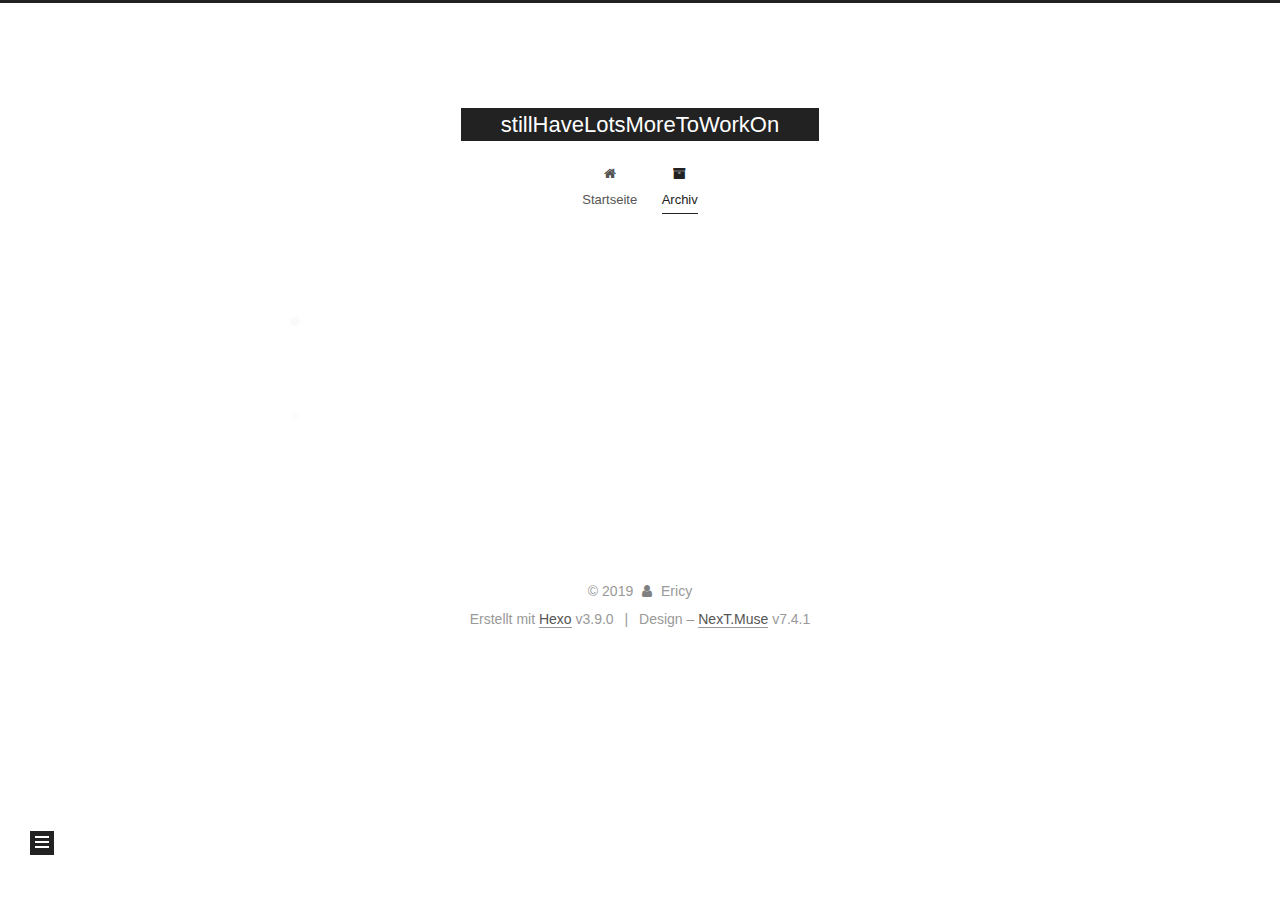
==== commit dc61ce74: "Site updated: 2019-10-07 22:38:45" ====
--- a/archives/index.html
+++ b/archives/index.html
@@ -1,12 +1,60 @@
 <!DOCTYPE html>
-<html>
-<head><meta name="generator" content="Hexo 3.9.0">
-  <meta charset="utf-8">
-  
-
-  
-  <title>Archives | stillHaveLotsMoreToWorkOn</title>
-  <meta name="viewport" content="width=device-width, initial-scale=1, maximum-scale=1">
+
+
+
+
+
+<html lang="zh-Hans">
+<head>
+  <meta charset="UTF-8">
+<meta name="viewport" content="width=device-width, initial-scale=1, maximum-scale=2">
+<meta name="theme-color" content="#222">
+<meta name="generator" content="Hexo 3.9.0">
+  <link rel="apple-touch-icon" sizes="180x180" href="/images/apple-touch-icon-next.png?v=7.4.1">
+  <link rel="icon" type="image/png" sizes="32x32" href="/images/favicon-32x32-next.png?v=7.4.1">
+  <link rel="icon" type="image/png" sizes="16x16" href="/images/favicon-16x16-next.png?v=7.4.1">
+  <link rel="mask-icon" href="/images/logo.svg?v=7.4.1" color="#222">
+
+<link rel="stylesheet" href="/css/main.css?v=7.4.1">
+
+
+<link rel="stylesheet" href="/lib/font-awesome/css/font-awesome.min.css?v=4.7.0">
+
+
+<script id="hexo-configurations">
+  var NexT = window.NexT || {};
+  var CONFIG = {
+    root: '/',
+    scheme: 'Muse',
+    version: '7.4.1',
+    exturl: false,
+    sidebar: {"position":"left","display":"post","offset":12,"onmobile":false},
+    copycode: {"enable":false,"show_result":false,"style":null},
+    back2top: {"enable":true,"sidebar":false,"scrollpercent":false},
+    bookmark: {"enable":false,"color":"#222","save":"auto"},
+    fancybox: false,
+    mediumzoom: false,
+    lazyload: false,
+    pangu: false,
+    algolia: {
+      appID: '',
+      apiKey: '',
+      indexName: '',
+      hits: {"per_page":10},
+      labels: {"input_placeholder":"Search for Posts","hits_empty":"We didn't find any results for the search: ${query}","hits_stats":"${hits} results found in ${time} ms"}
+    },
+    localsearch: {"enable":false,"trigger":"auto","top_n_per_article":1,"unescape":false,"preload":false},
+    path: '',
+    motion: {"enable":true,"async":false,"transition":{"post_block":"fadeIn","post_header":"slideDownIn","post_body":"slideDownIn","coll_header":"slideLeftIn","sidebar":"slideUpIn"}},
+    translation: {
+      copy_button: 'Kopieren',
+      copy_success: 'Kopiert',
+      copy_failure: 'Kopieren fehlgeschlagen'
+    },
+    sidebarPadding: 40
+  };
+</script>
+
   <meta name="description" content="まだまだだね!">
 <meta property="og:type" content="website">
 <meta property="og:title" content="stillHaveLotsMoreToWorkOn">
@@ -17,157 +65,327 @@
 <meta name="twitter:card" content="summary">
 <meta name="twitter:title" content="stillHaveLotsMoreToWorkOn">
 <meta name="twitter:description" content="まだまだだね!">
-  
-    <link rel="alternate" href="/atom.xml" title="stillHaveLotsMoreToWorkOn" type="application/atom+xml">
-  
-  
-    <link rel="icon" href="/favicon.png">
-  
-  
-    <link href="//fonts.googleapis.com/css?family=Source+Code+Pro" rel="stylesheet" type="text/css">
-  
-  <link rel="stylesheet" href="/css/style.css">
+  <link rel="canonical" href="https://cnericy.github.io/archives/">
+
+
+<script id="page-configurations">
+  // https://hexo.io/docs/variables.html
+  CONFIG.page = {
+    sidebar: "",
+    isHome: false,
+    isPost: false,
+    isPage: false,
+    isArchive: true
+  };
+</script>
+
+  <title>Archiv | stillHaveLotsMoreToWorkOn</title>
+  
+
+
+
+
+
+
+
+
+  <noscript>
+  <style>
+  .use-motion .brand,
+  .use-motion .menu-item,
+  .sidebar-inner,
+  .use-motion .post-block,
+  .use-motion .pagination,
+  .use-motion .comments,
+  .use-motion .post-header,
+  .use-motion .post-body,
+  .use-motion .collection-header { opacity: initial; }
+
+  .use-motion .logo,
+  .use-motion .site-title,
+  .use-motion .site-subtitle {
+    opacity: initial;
+    top: initial;
+  }
+
+  .use-motion .logo-line-before i { left: initial; }
+  .use-motion .logo-line-after i { right: initial; }
+  </style>
+</noscript>
+
 </head>
+
+<body itemscope itemtype="http://schema.org/WebPage">
+  <div class="container use-motion">
+    <div class="headband"></div>
+
+    <header id="header" class="header" itemscope itemtype="http://schema.org/WPHeader">
+      <div class="header-inner"><div class="site-brand-container">
+  <div class="site-meta">
+
+    <div>
+      <a href="/" class="brand" rel="start">
+        <span class="logo-line-before"><i></i></span>
+        <span class="site-title">stillHaveLotsMoreToWorkOn</span>
+        <span class="logo-line-after"><i></i></span>
+      </a>
+    </div>
+  </div>
+
+  <div class="site-nav-toggle">
+    <div class="toggle" aria-label="Navigationsleiste an/ausschalten">
+      <span class="toggle-line toggle-line-first"></span>
+      <span class="toggle-line toggle-line-middle"></span>
+      <span class="toggle-line toggle-line-last"></span>
+    </div>
+  </div>
+</div>
+
+
+<nav class="site-nav">
+  
+  <ul id="menu" class="menu">
+      
+      
+      
+        
+        <li class="menu-item menu-item-home">
+      
+    
+
+    <a href="/" rel="section"><i class="fa fa-fw fa-home"></i>Startseite</a>
+
+  </li>
+      
+      
+      
+        
+        <li class="menu-item menu-item-archives">
+      
+    
+
+    <a href="/archives/" rel="section"><i class="fa fa-fw fa-archive"></i>Archiv</a>
+
+  </li>
+  </ul>
+
+    
+
+  
+    
+    
+  
+    
+    
+  
+  
+
+</nav>
+</div>
+    </header>
+
+    
+  <div class="back-to-top">
+    <i class="fa fa-arrow-up"></i>
+    <span>0%</span>
+  </div>
+
+
+    <main id="main" class="main">
+      <div class="main-inner">
+        <div class="content-wrap">
+          <div id="content" class="content">
+            
+
+  
+  
+  
+  <div class="post-block">
+    <div class="posts-collapse">
+      <div class="collection-title">
+        
+        
+        
+          
+        
+        <span class="collection-header">Öhm..! Ein Artikel. Bleib dran.</span>
+      </div>
+      
+
+      
+
+  
+  
+
+  
+    
+    <div class="collection-year">
+      <h1 class="collection-header">2019</h1>
+    </div>
+  
+
+  <article itemscope itemtype="http://schema.org/Article">
+    <header class="post-header">
+
+      <div class="post-meta">
+        <time itemprop="dateCreated"
+              datetime="2019-10-06T20:37:21+08:00"
+              content="2019-10-06">
+          10-06
+        </time>
+      </div>
+
+      <h2 class="post-title">
+        
+          <a class="post-title-link" href="/2019/10/06/hello-world/" itemprop="url">
+            <span itemprop="name">Hello World</span>
+          </a>
+        
+      </h2>
+
+    </header>
+  </article>
+
+
+
+
+    </div>
+  </div>
+  
+  
+  
+
+  
+
+
+
+          </div>
+          
+
+        </div>
+          
+  
+  <div class="toggle sidebar-toggle">
+    <span class="toggle-line toggle-line-first"></span>
+    <span class="toggle-line toggle-line-middle"></span>
+    <span class="toggle-line toggle-line-last"></span>
+  </div>
+
+  <aside class="sidebar">
+    <div class="sidebar-inner">
+
+      <ul class="sidebar-nav motion-element">
+        <li class="sidebar-nav-toc">
+          Inhaltsverzeichnis
+        </li>
+        <li class="sidebar-nav-overview">
+          Übersicht
+        </li>
+      </ul>
+
+      <!--noindex-->
+      <div class="post-toc-wrap sidebar-panel">
+      </div>
+      <!--/noindex-->
+
+      <div class="site-overview-wrap sidebar-panel">
+        <div class="site-author motion-element" itemprop="author" itemscope itemtype="http://schema.org/Person">
+  <p class="site-author-name" itemprop="name">Ericy</p>
+  <div class="site-description" itemprop="description">まだまだだね!</div>
+</div>
+<div class="site-state-wrap motion-element">
+  <nav class="site-state">
+      <div class="site-state-item site-state-posts">
+        
+          <a href="/archives/">
+        
+          <span class="site-state-item-count">1</span>
+          <span class="site-state-item-name">Artikel</span>
+        </a>
+      </div>
+    
+  </nav>
+</div>
+
+
+
+      </div>
+
+    </div>
+  </aside>
+  <div id="sidebar-dimmer"></div>
+
+
+      </div>
+    </main>
+
+    <footer id="footer" class="footer">
+      <div class="footer-inner">
+        <div class="copyright">&copy; <span itemprop="copyrightYear">2019</span>
+  <span class="with-love" id="animate">
+    <i class="fa fa-user"></i>
+  </span>
+  <span class="author" itemprop="copyrightHolder">Ericy</span>
+</div>
+  <div class="powered-by">Erstellt mit  <a href="https://hexo.io" class="theme-link" rel="noopener" target="_blank">Hexo</a> v3.9.0</div>
+  <span class="post-meta-divider">|</span>
+  <div class="theme-info">Design – <a href="https://theme-next.org" class="theme-link" rel="noopener" target="_blank">NexT.Muse</a> v7.4.1</div>
+
+        
+
+
+
+
+
+
+
+
+
+
+
+
+        
+      </div>
+    </footer>
+  </div>
+
+  
+  <script src="/lib/anime.min.js?v=3.1.0"></script>
+  <script src="/lib/velocity/velocity.min.js?v=1.2.1"></script>
+  <script src="/lib/velocity/velocity.ui.min.js?v=1.2.1"></script>
+<script src="/js/utils.js?v=7.4.1"></script><script src="/js/motion.js?v=7.4.1"></script>
+<script src="/js/schemes/muse.js?v=7.4.1"></script>
+<script src="/js/next-boot.js?v=7.4.1"></script>
+
+
+
+  
+
+
+
+
+
+
+
+
+
+
+
+
+
+
+
+
+
+
+
+
+
+  
+
+  
+
+  
+
+</body>
 </html>
-<body>
-  <div id="container">
-    <div id="wrap">
-      <header id="header">
-  <div id="banner"></div>
-  <div id="header-outer" class="outer">
-    <div id="header-title" class="inner">
-      <h1 id="logo-wrap">
-        <a href="/" id="logo">stillHaveLotsMoreToWorkOn</a>
-      </h1>
-      
-    </div>
-    <div id="header-inner" class="inner">
-      <nav id="main-nav">
-        <a id="main-nav-toggle" class="nav-icon"></a>
-        
-          <a class="main-nav-link" href="/">Home</a>
-        
-          <a class="main-nav-link" href="/archives">Archives</a>
-        
-      </nav>
-      <nav id="sub-nav">
-        
-          <a id="nav-rss-link" class="nav-icon" href="/atom.xml" title="RSS Feed"></a>
-        
-        <a id="nav-search-btn" class="nav-icon" title="Search"></a>
-      </nav>
-      <div id="search-form-wrap">
-        <form action="//google.com/search" method="get" accept-charset="UTF-8" class="search-form"><input type="search" name="q" class="search-form-input" placeholder="Search"><button type="submit" class="search-form-submit">&#xF002;</button><input type="hidden" name="sitesearch" value="https://cnericy.github.io"></form>
-      </div>
-    </div>
-  </div>
-</header>
-      <div class="outer">
-        <section id="main">
-  
-  
-    
-    
-      
-      
-      <section class="archives-wrap">
-        <div class="archive-year-wrap">
-          <a href="/archives/2019" class="archive-year">2019</a>
-        </div>
-        <div class="archives">
-    
-    <article class="archive-article archive-type-post">
-  <div class="archive-article-inner">
-    <header class="archive-article-header">
-      <a href="/2019/10/06/hello-world/" class="archive-article-date">
-  <time datetime="2019-10-06T12:37:21.920Z" itemprop="datePublished">Oct 6</time>
-</a>
-      
-  
-    <h1 itemprop="name">
-      <a class="archive-article-title" href="/2019/10/06/hello-world/">Hello World</a>
-    </h1>
-  
-
-    </header>
-  </div>
-</article>
-  
-  
-    </div></section>
-  
-
-
-</section>
-        
-          <aside id="sidebar">
-  
-    
-
-  
-    
-
-  
-    
-  
-    
-  <div class="widget-wrap">
-    <h3 class="widget-title">Archives</h3>
-    <div class="widget">
-      <ul class="archive-list"><li class="archive-list-item"><a class="archive-list-link" href="/archives/2019/10/">October 2019</a></li></ul>
-    </div>
-  </div>
-
-
-  
-    
-  <div class="widget-wrap">
-    <h3 class="widget-title">Recent Posts</h3>
-    <div class="widget">
-      <ul>
-        
-          <li>
-            <a href="/2019/10/06/hello-world/">Hello World</a>
-          </li>
-        
-      </ul>
-    </div>
-  </div>
-
-  
-</aside>
-        
-      </div>
-      <footer id="footer">
-  
-  <div class="outer">
-    <div id="footer-info" class="inner">
-      &copy; 2019 Ericy<br>
-      Powered by <a href="http://hexo.io/" target="_blank">Hexo</a>
-    </div>
-  </div>
-</footer>
-    </div>
-    <nav id="mobile-nav">
-  
-    <a href="/" class="mobile-nav-link">Home</a>
-  
-    <a href="/archives" class="mobile-nav-link">Archives</a>
-  
-</nav>
-    
-
-<script src="//ajax.googleapis.com/ajax/libs/jquery/2.0.3/jquery.min.js"></script>
-
-
-  <link rel="stylesheet" href="/fancybox/jquery.fancybox.css">
-  <script src="/fancybox/jquery.fancybox.pack.js"></script>
-
-
-<script src="/js/script.js"></script>
-
-
-
-  </div>
-</body>
-</html>--- a/css/main.css
+++ b/css/main.css
@@ -0,0 +1,2269 @@
+html {
+  line-height: 1.15; /* 1 */
+  -webkit-text-size-adjust: 100%; /* 2 */
+}
+body {
+  margin: 0;
+}
+main {
+  display: block;
+}
+h1 {
+  font-size: 2em;
+  margin: 0.67em 0;
+}
+hr {
+  box-sizing: content-box; /* 1 */
+  height: 0; /* 1 */
+  overflow: visible; /* 2 */
+}
+pre {
+  font-family: monospace, monospace; /* 1 */
+  font-size: 1em; /* 2 */
+}
+a {
+  background-color: transparent;
+}
+abbr[title] {
+  border-bottom: none; /* 1 */
+  text-decoration: underline; /* 2 */
+  text-decoration: underline dotted; /* 2 */
+}
+b,
+strong {
+  font-weight: bolder;
+}
+code,
+kbd,
+samp {
+  font-family: monospace, monospace; /* 1 */
+  font-size: 1em; /* 2 */
+}
+small {
+  font-size: 80%;
+}
+sub,
+sup {
+  font-size: 75%;
+  line-height: 0;
+  position: relative;
+  vertical-align: baseline;
+}
+sub {
+  bottom: -0.25em;
+}
+sup {
+  top: -0.5em;
+}
+img {
+  border-style: none;
+}
+button,
+input,
+optgroup,
+select,
+textarea {
+  font-family: inherit; /* 1 */
+  font-size: 100%; /* 1 */
+  line-height: 1.15; /* 1 */
+  margin: 0; /* 2 */
+}
+button,
+input {
+/* 1 */
+  overflow: visible;
+}
+button,
+select {
+/* 1 */
+  text-transform: none;
+}
+button,
+[type='button'],
+[type='reset'],
+[type='submit'] {
+  -webkit-appearance: button;
+}
+button::-moz-focus-inner,
+[type='button']::-moz-focus-inner,
+[type='reset']::-moz-focus-inner,
+[type='submit']::-moz-focus-inner {
+  border-style: none;
+  padding: 0;
+}
+button:-moz-focusring,
+[type='button']:-moz-focusring,
+[type='reset']:-moz-focusring,
+[type='submit']:-moz-focusring {
+  outline: 1px dotted ButtonText;
+}
+fieldset {
+  padding: 0.35em 0.75em 0.625em;
+}
+legend {
+  box-sizing: border-box; /* 1 */
+  color: inherit; /* 2 */
+  display: table; /* 1 */
+  max-width: 100%; /* 1 */
+  padding: 0; /* 3 */
+  white-space: normal; /* 1 */
+}
+progress {
+  vertical-align: baseline;
+}
+textarea {
+  overflow: auto;
+}
+[type='checkbox'],
+[type='radio'] {
+  box-sizing: border-box; /* 1 */
+  padding: 0; /* 2 */
+}
+[type='number']::-webkit-inner-spin-button,
+[type='number']::-webkit-outer-spin-button {
+  height: auto;
+}
+[type='search'] {
+  outline-offset: -2px; /* 2 */
+  -webkit-appearance: textfield; /* 1 */
+}
+[type='search']::-webkit-search-decoration {
+  -webkit-appearance: none;
+}
+::-webkit-file-upload-button {
+  font: inherit; /* 2 */
+  -webkit-appearance: button; /* 1 */
+}
+details {
+  display: block;
+}
+summary {
+  display: list-item;
+}
+template {
+  display: none;
+}
+[hidden] {
+  display: none;
+}
+::selection {
+  background: #262a30;
+  color: #fff;
+}
+html,
+body {
+  height: 100%;
+}
+body {
+  background: #fff;
+  color: #555;
+  font-family: 'Lato', "PingFang SC", "Microsoft YaHei", sans-serif;
+  font-size: 1em;
+  line-height: 2;
+}
+@media (max-width: 991px) {
+  body {
+    padding-left: 0 !important;
+    padding-right: 0 !important;
+  }
+}
+h1,
+h2,
+h3,
+h4,
+h5,
+h6 {
+  font-family: 'Lato', "PingFang SC", "Microsoft YaHei", sans-serif;
+  font-weight: bold;
+  line-height: 1.5;
+  margin: 20px 0 15px;
+  padding: 0;
+}
+h1 {
+  font-size: 1.5em;
+}
+h2 {
+  font-size: 1.375em;
+}
+h3 {
+  font-size: 1.25em;
+}
+h4 {
+  font-size: 1.125em;
+}
+h5 {
+  font-size: 1em;
+}
+h6 {
+  font-size: 0.875em;
+}
+p {
+  margin: 0 0 20px 0;
+}
+a,
+span.exturl {
+  overflow-wrap: break-word;
+  word-wrap: break-word;
+  border-bottom: 1px solid #999;
+  color: #555;
+  outline: none;
+  text-decoration: none;
+  cursor: pointer;
+}
+a:hover,
+span.exturl:hover {
+  border-bottom-color: #222;
+  color: #222;
+}
+iframe,
+img,
+video {
+  display: block;
+  margin-left: auto;
+  margin-right: auto;
+  max-width: 100%;
+}
+hr {
+  background-color: #ddd;
+  background-image: repeating-linear-gradient(-45deg, #fff, #fff 4px, transparent 4px, transparent 8px);
+  border: 0;
+  height: 3px;
+  margin: 40px 0;
+}
+blockquote {
+  border-left: 4px solid #ddd;
+  color: #666;
+  margin: 0;
+  padding: 0 15px;
+}
+blockquote cite::before {
+  content: '-';
+  padding: 0 5px;
+}
+dt {
+  font-weight: 700;
+}
+dd {
+  margin: 0;
+  padding: 0;
+}
+kbd {
+  background-color: #f9f9f9;
+  background-image: linear-gradient(top, #eee, #fff, #eee);
+  border: 1px solid #ccc;
+  border-radius: 0.2em;
+  box-shadow: 0.1em 0.1em 0.2em rgba(0,0,0,0.1);
+  font-family: inherit;
+  padding: 0.1em 0.3em;
+  white-space: nowrap;
+}
+.table-container {
+  -webkit-overflow-scrolling: touch;
+  overflow: auto;
+}
+table {
+  border-collapse: collapse;
+  border-spacing: 0;
+  font-size: 0.875em;
+  margin: 0 0 20px 0;
+  width: 100%;
+}
+table > tbody > tr:nth-of-type(odd) {
+  background-color: #f9f9f9;
+}
+table > tbody > tr:hover {
+  background-color: #f5f5f5;
+}
+caption,
+th,
+td {
+  font-weight: normal;
+  padding: 8px;
+  text-align: left;
+  vertical-align: middle;
+}
+th,
+td {
+  border: 1px solid #ddd;
+  border-bottom: 3px solid #ddd;
+}
+th {
+  font-weight: 700;
+  padding-bottom: 10px;
+}
+td {
+  border-bottom-width: 1px;
+}
+.btn {
+  background: #222;
+  border: 2px solid #222;
+  border-radius: 0;
+  color: #fff;
+  display: inline-block;
+  font-size: 0.875em;
+  line-height: 2;
+  padding: 0 20px;
+  text-decoration: none;
+  transition-property: background-color;
+  transition-delay: 0s;
+  transition-duration: 0.2s;
+  transition-timing-function: ease-in-out;
+}
+.btn:hover {
+  background: #fff;
+  border-color: #222;
+  color: #222;
+}
+.btn + .btn {
+  margin: 0 0 8px 8px;
+}
+.btn .fa-fw {
+  text-align: left;
+  width: 1.285714285714286em;
+}
+.toggle {
+  line-height: 0;
+}
+.toggle .toggle-line {
+  background: #fff;
+  display: inline-block;
+  height: 2px;
+  left: 0px;
+  margin-top: 3px;
+  position: relative;
+  top: 0px;
+  transition: all 0.4s;
+  vertical-align: top;
+  width: 100%;
+}
+.toggle .toggle-line:first-child {
+  margin-top: 0;
+}
+.toggle.toggle-arrow .toggle-line-first {
+  left: 50%;
+  top: 2px;
+  transform: rotate(45deg);
+  width: 50%;
+}
+.toggle.toggle-arrow .toggle-line-middle {
+  left: 2px;
+  width: 90%;
+}
+.toggle.toggle-arrow .toggle-line-last {
+  left: 50%;
+  top: -2px;
+  transform: rotate(-45deg);
+  width: 50%;
+}
+.toggle.toggle-close .toggle-line-first {
+  transform: rotate(-45deg);
+  top: 5px;
+}
+.toggle.toggle-close .toggle-line-middle {
+  opacity: 0;
+}
+.toggle.toggle-close .toggle-line-last {
+  transform: rotate(45deg);
+  top: -5px;
+}
+pre,
+.highlight {
+  background: #f7f7f7;
+  color: #4d4d4c;
+  line-height: 1.6;
+  margin: 0 auto 20px;
+}
+pre,
+code {
+  font-family: consolas, Menlo, monospace, "PingFang SC", "Microsoft YaHei";
+}
+code {
+  overflow-wrap: break-word;
+  word-wrap: break-word;
+  background: #eee;
+  border-radius: 3px;
+  color: #555;
+  padding: 2px 4px;
+}
+pre {
+  overflow: auto;
+  padding: 10px;
+}
+pre code {
+  background: none;
+  color: #4d4d4c;
+  font-size: 0.875em;
+  padding: 0;
+  text-shadow: none;
+}
+.highlight *::selection {
+  background: #d6d6d6;
+}
+.highlight pre {
+  border: 0;
+  margin: 0;
+  padding: 10px 0;
+}
+.highlight table {
+  border: 0;
+  margin: 0;
+  width: auto;
+}
+.highlight td {
+  border: 0;
+  padding: 0;
+}
+.highlight figcaption {
+  background: #eee;
+  border-bottom: 1px solid #e9e9e9;
+  color: #4d4d4c;
+  line-height: 1em;
+  margin: 0;
+  padding: 0.5em;
+}
+.highlight figcaption::before,
+.highlight figcaption::after {
+  content: ' ';
+  display: table;
+}
+.highlight figcaption::after {
+  clear: both;
+}
+.highlight figcaption a {
+  color: #4d4d4c;
+  float: right;
+}
+.highlight figcaption a:hover {
+  border-bottom-color: #4d4d4c;
+}
+.highlight .gutter pre {
+  background-color: #eff2f3;
+  color: #869194;
+  padding-left: 10px;
+  padding-right: 10px;
+  text-align: right;
+}
+.highlight .code pre {
+  background-color: #f7f7f7;
+  padding-left: 10px;
+  width: 100%;
+}
+.gutter {
+  -moz-user-select: none;
+  -ms-user-select: none;
+  -webkit-user-select: none;
+  user-select: none;
+}
+.gist table {
+  width: auto;
+}
+.gist table td {
+  border: 0;
+}
+pre .deletion {
+  background: #fdd;
+}
+pre .addition {
+  background: #dfd;
+}
+pre .meta {
+  color: #eab700;
+  -moz-user-select: none;
+  -ms-user-select: none;
+  -webkit-user-select: none;
+  user-select: none;
+}
+pre .comment {
+  color: #8e908c;
+}
+pre .variable,
+pre .attribute,
+pre .tag,
+pre .name,
+pre .regexp,
+pre .ruby .constant,
+pre .xml .tag .title,
+pre .xml .pi,
+pre .xml .doctype,
+pre .html .doctype,
+pre .css .id,
+pre .css .class,
+pre .css .pseudo {
+  color: #c82829;
+}
+pre .number,
+pre .preprocessor,
+pre .built_in,
+pre .builtin-name,
+pre .literal,
+pre .params,
+pre .constant,
+pre .command {
+  color: #f5871f;
+}
+pre .ruby .class .title,
+pre .css .rules .attribute,
+pre .string,
+pre .symbol,
+pre .value,
+pre .inheritance,
+pre .header,
+pre .ruby .symbol,
+pre .xml .cdata,
+pre .special,
+pre .formula {
+  color: #718c00;
+}
+pre .title,
+pre .css .hexcolor {
+  color: #3e999f;
+}
+pre .function,
+pre .python .decorator,
+pre .python .title,
+pre .ruby .function .title,
+pre .ruby .title .keyword,
+pre .perl .sub,
+pre .javascript .title,
+pre .coffeescript .title {
+  color: #4271ae;
+}
+pre .keyword,
+pre .javascript .function {
+  color: #8959a8;
+}
+.blockquote-center {
+  border-left: none;
+  margin: 40px 0;
+  padding: 0;
+  position: relative;
+  text-align: center;
+}
+.blockquote-center::before,
+.blockquote-center::after {
+  background-position: 0 -6px;
+  background-repeat: no-repeat;
+  background-size: 22px 22px;
+  content: ' ';
+  display: block;
+  height: 24px;
+  opacity: 0.2;
+  position: absolute;
+  width: 100%;
+}
+.blockquote-center::before {
+  background-image: url("../images/quote-l.svg");
+  border-top: 1px solid #ccc;
+  top: -20px;
+}
+.blockquote-center::after {
+  background-image: url("../images/quote-r.svg");
+  background-position: 100% 8px;
+  border-bottom: 1px solid #ccc;
+  bottom: -20px;
+}
+.blockquote-center p,
+.blockquote-center div {
+  text-align: center;
+}
+.post-body .group-picture img {
+  border: 0;
+  margin: 0 auto;
+  padding: 0 3px;
+}
+.post-body .group-picture-row {
+  margin-bottom: 6px;
+  overflow: hidden;
+}
+.post-body .group-picture-column {
+  float: left;
+  margin-bottom: 10px;
+}
+.post-body .label {
+  display: inline;
+  padding: 0 2px;
+}
+.post-body .label.default {
+  background-color: #f0f0f0;
+}
+.post-body .label.primary {
+  background-color: #efe6f7;
+}
+.post-body .label.info {
+  background-color: #e5f2f8;
+}
+.post-body .label.success {
+  background-color: #e7f4e9;
+}
+.post-body .label.warning {
+  background-color: #fcf6e1;
+}
+.post-body .label.danger {
+  background-color: #fae8eb;
+}
+.post-body .tabs {
+  margin-bottom: 20px;
+}
+.post-body .tabs,
+.tabs-comment {
+  display: block;
+  padding-top: 10px;
+  position: relative;
+}
+.post-body .tabs ul.nav-tabs,
+.tabs-comment ul.nav-tabs {
+  display: flex;
+  flex-wrap: wrap;
+  margin: 0;
+  margin-bottom: -1px;
+  padding: 0;
+}
+@media (max-width: 413px) {
+  .post-body .tabs ul.nav-tabs,
+  .tabs-comment ul.nav-tabs {
+    display: block;
+    margin-bottom: 5px;
+  }
+}
+.post-body .tabs ul.nav-tabs li.tab,
+.tabs-comment ul.nav-tabs li.tab {
+  background-color: #fff;
+  border-bottom: 1px solid #ddd;
+  border-left: 1px solid transparent;
+  border-right: 1px solid transparent;
+  border-top: 3px solid transparent;
+  flex-grow: 1;
+  list-style-type: none;
+}
+@media (max-width: 413px) {
+  .post-body .tabs ul.nav-tabs li.tab,
+  .tabs-comment ul.nav-tabs li.tab {
+    border-bottom: 1px solid transparent;
+    border-left: 3px solid transparent;
+    border-right: 1px solid transparent;
+    border-top: 1px solid transparent;
+  }
+}
+.post-body .tabs ul.nav-tabs li.tab a,
+.tabs-comment ul.nav-tabs li.tab a {
+  border-bottom: initial;
+  display: block;
+  line-height: 1.8em;
+  outline: 0;
+  padding: 0.25em 0.75em;
+  text-align: center;
+  transition-delay: 0s;
+  transition-duration: 0.2s;
+  transition-timing-function: ease-out;
+}
+.post-body .tabs ul.nav-tabs li.tab a i,
+.tabs-comment ul.nav-tabs li.tab a i {
+  width: 1.285714285714286em;
+}
+.post-body .tabs ul.nav-tabs li.tab.active,
+.tabs-comment ul.nav-tabs li.tab.active {
+  border-bottom: 1px solid transparent;
+  border-left: 1px solid #ddd;
+  border-right: 1px solid #ddd;
+  border-top: 3px solid #fc6423;
+}
+@media (max-width: 413px) {
+  .post-body .tabs ul.nav-tabs li.tab.active,
+  .tabs-comment ul.nav-tabs li.tab.active {
+    border-bottom: 1px solid #ddd;
+    border-left: 3px solid #fc6423;
+    border-right: 1px solid #ddd;
+    border-top: 1px solid #ddd;
+  }
+}
+.post-body .tabs ul.nav-tabs li.tab.active a,
+.tabs-comment ul.nav-tabs li.tab.active a {
+  color: #555;
+  cursor: default;
+}
+.post-body .tabs .tab-content .tab-pane,
+.tabs-comment .tab-content .tab-pane {
+  border: 1px solid #ddd;
+  padding: 20px 20px 0 20px;
+}
+.post-body .tabs .tab-content .tab-pane:not(.active),
+.tabs-comment .tab-content .tab-pane:not(.active) {
+  display: none;
+}
+.post-body .tabs .tab-content .tab-pane.active,
+.tabs-comment .tab-content .tab-pane.active {
+  display: block;
+}
+.post-body .note {
+  margin-bottom: 20px;
+  padding: 15px;
+  position: relative;
+  border: 1px solid #eee;
+  border-left-width: 5px;
+  border-radius: 3px;
+}
+.post-body .note h2,
+.post-body .note h3,
+.post-body .note h4,
+.post-body .note h5,
+.post-body .note h6 {
+  margin-top: 0;
+  border-bottom: initial;
+  margin-bottom: 0;
+  padding-top: 0;
+}
+.post-body .note p:first-child,
+.post-body .note ul:first-child,
+.post-body .note ol:first-child,
+.post-body .note table:first-child,
+.post-body .note pre:first-child,
+.post-body .note blockquote:first-child,
+.post-body .note img:first-child {
+  margin-top: 0;
+}
+.post-body .note p:last-child,
+.post-body .note ul:last-child,
+.post-body .note ol:last-child,
+.post-body .note table:last-child,
+.post-body .note pre:last-child,
+.post-body .note blockquote:last-child,
+.post-body .note img:last-child {
+  margin-bottom: 0;
+}
+.post-body .note.default {
+  border-left-color: #777;
+}
+.post-body .note.default h2,
+.post-body .note.default h3,
+.post-body .note.default h4,
+.post-body .note.default h5,
+.post-body .note.default h6 {
+  color: #777;
+}
+.post-body .note.primary {
+  border-left-color: #6f42c1;
+}
+.post-body .note.primary h2,
+.post-body .note.primary h3,
+.post-body .note.primary h4,
+.post-body .note.primary h5,
+.post-body .note.primary h6 {
+  color: #6f42c1;
+}
+.post-body .note.info {
+  border-left-color: #428bca;
+}
+.post-body .note.info h2,
+.post-body .note.info h3,
+.post-body .note.info h4,
+.post-body .note.info h5,
+.post-body .note.info h6 {
+  color: #428bca;
+}
+.post-body .note.success {
+  border-left-color: #5cb85c;
+}
+.post-body .note.success h2,
+.post-body .note.success h3,
+.post-body .note.success h4,
+.post-body .note.success h5,
+.post-body .note.success h6 {
+  color: #5cb85c;
+}
+.post-body .note.warning {
+  border-left-color: #f0ad4e;
+}
+.post-body .note.warning h2,
+.post-body .note.warning h3,
+.post-body .note.warning h4,
+.post-body .note.warning h5,
+.post-body .note.warning h6 {
+  color: #f0ad4e;
+}
+.post-body .note.danger {
+  border-left-color: #d9534f;
+}
+.post-body .note.danger h2,
+.post-body .note.danger h3,
+.post-body .note.danger h4,
+.post-body .note.danger h5,
+.post-body .note.danger h6 {
+  color: #d9534f;
+}
+.pagination .prev,
+.pagination .next,
+.pagination .page-number,
+.pagination .space {
+  display: inline-block;
+  margin: 0 10px;
+  padding: 0 11px;
+  position: relative;
+  top: -1px;
+}
+@media (max-width: 767px) {
+  .pagination .prev,
+  .pagination .next,
+  .pagination .page-number,
+  .pagination .space {
+    margin: 0 5px;
+  }
+}
+.pagination {
+  border-top: 1px solid #eee;
+  margin: 120px 0 40px;
+  text-align: center;
+}
+.pagination .prev,
+.pagination .next,
+.pagination .page-number {
+  border-bottom: 0;
+  border-top: 1px solid #eee;
+  transition-property: border-color;
+  transition-delay: 0s;
+  transition-duration: 0.2s;
+  transition-timing-function: ease-in-out;
+}
+.pagination .prev:hover,
+.pagination .next:hover,
+.pagination .page-number:hover {
+  border-top-color: #222;
+}
+.pagination .space {
+  margin: 0;
+  padding: 0;
+}
+.pagination .prev {
+  margin-left: 0;
+}
+.pagination .next {
+  margin-right: 0;
+}
+.pagination .page-number.current {
+  background: #ccc;
+  border-top-color: #ccc;
+  color: #fff;
+}
+@media (max-width: 767px) {
+  .pagination {
+    border-top: none;
+  }
+  .pagination .prev,
+  .pagination .next,
+  .pagination .page-number {
+    border-bottom: 1px solid #eee;
+    border-top: 0;
+    margin-bottom: 10px;
+    padding: 0 10px;
+  }
+  .pagination .prev:hover,
+  .pagination .next:hover,
+  .pagination .page-number:hover {
+    border-bottom-color: #222;
+  }
+}
+.comments {
+  margin: 60px 20px 0;
+  overflow: hidden;
+}
+.comment-button-group {
+  display: flex;
+  flex-wrap: wrap-reverse;
+  justify-content: center;
+  margin: 1em 0;
+}
+.comment-button-group .comment-button {
+  margin: 0.1em 0.2em;
+}
+.comment-button-group .comment-button.active {
+  background: #fff;
+  border-color: #222;
+  color: #222;
+}
+.comment-position {
+  display: none;
+}
+.comment-position.active {
+  display: block;
+}
+.tabs-comment {
+  background: #fff;
+  margin-top: 4em;
+  padding-top: 0;
+}
+.tabs-comment .comments {
+  border: 0;
+  box-shadow: none;
+  margin-top: 0;
+  padding-top: 0;
+}
+.container {
+  min-height: 100%;
+  position: relative;
+}
+.main-inner {
+  margin: 0 auto;
+  width: 700px;
+}
+@media (min-width: 1200px) {
+  .container .main-inner {
+    width: 800px;
+  }
+}
+@media (min-width: 1600px) {
+  .container .main-inner {
+    width: 900px;
+  }
+}
+.header {
+  background: transparent;
+}
+.header-inner {
+  margin: 0 auto;
+  padding: 100px 0 70px;
+  position: relative;
+  width: 700px;
+}
+@media (min-width: 1200px) {
+  .container .header-inner {
+    width: 800px;
+  }
+}
+@media (min-width: 1600px) {
+  .container .header-inner {
+    width: 900px;
+  }
+}
+.headband {
+  background: #222;
+  height: 3px;
+}
+.site-meta {
+  margin: 0;
+  text-align: center;
+}
+@media (max-width: 767px) {
+  .site-meta {
+    text-align: center;
+  }
+}
+.brand {
+  background: #222;
+  border-bottom: none;
+  color: #fff;
+  display: inline-block;
+  line-height: 1.375em;
+  padding: 0 40px;
+  position: relative;
+}
+.brand:hover {
+  color: #fff;
+}
+.logo {
+  display: inline-block;
+  line-height: 36px;
+  margin-right: 5px;
+  vertical-align: top;
+}
+.site-title {
+  display: inline-block;
+  font-family: 'Lato', "PingFang SC", "Microsoft YaHei", sans-serif;
+  font-size: 1.375em;
+  font-weight: normal;
+  line-height: 1.5;
+  vertical-align: top;
+}
+.site-subtitle {
+  color: #999;
+  font-size: 0.8125em;
+  margin-top: 10px;
+}
+.use-motion .brand {
+  opacity: 0;
+}
+.use-motion .logo,
+.use-motion .site-title,
+.use-motion .site-subtitle,
+.use-motion .custom-logo-image {
+  opacity: 0;
+  position: relative;
+  top: -10px;
+}
+.site-nav-toggle {
+  display: none;
+  left: 10px;
+  position: absolute;
+}
+@media (max-width: 767px) {
+  .site-nav-toggle {
+    display: block;
+  }
+}
+.site-nav-toggle .toggle {
+  background: transparent;
+  border: 0;
+  margin-top: 2px;
+  padding: 10px;
+  width: 22px;
+}
+.site-nav-toggle .toggle .toggle-line {
+  background: #555;
+  border-radius: 1px;
+}
+.site-nav {
+  display: block;
+}
+@media (max-width: 767px) {
+  .site-nav {
+    border-top: 1px solid #ddd;
+    clear: both;
+    display: none;
+    margin: 0 -10px;
+    padding: 0 10px;
+  }
+}
+.site-nav.site-nav-on {
+  display: block;
+}
+.menu {
+  margin-top: 20px;
+  padding-left: 0;
+  text-align: center;
+}
+.menu-item {
+  display: inline-block;
+  list-style: none;
+  margin: 0 10px;
+}
+@media (max-width: 767px) {
+  .menu-item {
+    margin-top: 10px;
+  }
+}
+.menu-item a,
+.menu-item span.exturl {
+  border-bottom: 0;
+  display: block;
+  font-size: 0.8125em;
+  transition-property: border-color;
+  transition-delay: 0s;
+  transition-duration: 0.2s;
+  transition-timing-function: ease-in-out;
+}
+@media (hover: none) {
+  .menu-item a:hover,
+  .menu-item span.exturl:hover {
+    border-bottom-color: transparent !important;
+  }
+}
+.menu-item .fa {
+  margin-right: 8px;
+}
+.menu-item .badge {
+  display: inline-block;
+  font-weight: 700;
+  line-height: 1;
+  margin-left: 0.35em;
+  margin-top: 0.35em;
+  text-align: center;
+  white-space: nowrap;
+}
+@media (max-width: 767px) {
+  .menu-item .badge {
+    float: right;
+    margin-left: 0;
+  }
+}
+.use-motion .menu-item {
+  opacity: 0;
+}
+.sidebar {
+  background: #222;
+  bottom: 0;
+  box-shadow: inset 0 2px 6px #000;
+  position: fixed;
+  top: 0;
+  z-index: 200;
+}
+.sidebar a,
+.sidebar span.exturl {
+  border-bottom-color: #555;
+  color: #999;
+}
+.sidebar a:hover,
+.sidebar span.exturl:hover {
+  border-bottom-color: #eee;
+  color: #eee;
+}
+@media (max-width: 991px) {
+  .sidebar {
+    display: none;
+  }
+}
+.sidebar-inner {
+  color: #999;
+  padding: 20px 10px;
+  text-align: center;
+}
+.site-overview-wrap {
+  overflow-x: hidden;
+  overflow-y: auto;
+}
+.cc-license {
+  margin-top: 10px;
+  text-align: center;
+}
+.cc-license .cc-opacity {
+  border-bottom: none;
+  opacity: 0.7;
+}
+.cc-license .cc-opacity:hover {
+  opacity: 0.9;
+}
+.cc-license img {
+  display: inline-block;
+}
+.site-author-image {
+  border: 2px solid #333;
+  display: block;
+  height: auto;
+  margin: 0 auto;
+  max-width: 96px;
+  padding: 2px;
+}
+.site-author-name {
+  color: #f5f5f5;
+  font-weight: normal;
+  margin: 5px 0 0;
+  text-align: center;
+}
+.site-description {
+  color: #999;
+  font-size: 1em;
+  margin-top: 5px;
+  text-align: center;
+}
+.links-of-author {
+  margin-top: 20px;
+}
+.links-of-author a,
+.links-of-author span.exturl {
+  border-bottom-color: #555;
+  display: inline-block;
+  font-size: 0.8125em;
+  margin-bottom: 10px;
+  margin-right: 10px;
+  vertical-align: middle;
+}
+.links-of-author a::before,
+.links-of-author span.exturl::before {
+  background: #9f1bff;
+  border-radius: 50%;
+  content: ' ';
+  display: inline-block;
+  height: 4px;
+  margin-right: 3px;
+  vertical-align: middle;
+  width: 4px;
+}
+.feed-link,
+.chat {
+  margin-top: 10px;
+}
+.feed-link a,
+.chat a {
+  border: 1px solid #fc6423;
+  border-radius: 4px;
+  color: #fc6423;
+  display: inline-block;
+  padding: 0 15px;
+}
+.feed-link a .fa,
+.chat a .fa {
+  margin-right: 5px;
+}
+.feed-link a:hover,
+.chat a:hover {
+  background: #fc6423;
+  border: 1px solid #fc6423;
+  color: #fff;
+}
+.feed-link a:hover .fa,
+.chat a:hover .fa {
+  color: #fff;
+}
+.links-of-blogroll {
+  font-size: 0.8125em;
+  margin-top: 10px;
+}
+.links-of-blogroll-title {
+  font-size: 0.875em;
+  font-weight: 600;
+  margin-top: 0;
+}
+.links-of-blogroll-list {
+  list-style: none;
+  margin: 0;
+  padding: 0;
+}
+.links-of-blogroll-item {
+  padding: 2px 10px;
+}
+.links-of-blogroll-item a,
+.links-of-blogroll-item span.exturl {
+  box-sizing: border-box;
+  display: inline-block;
+  max-width: 280px;
+  overflow: hidden;
+  text-overflow: ellipsis;
+  white-space: nowrap;
+}
+#sidebar-dimmer {
+  display: none;
+}
+@media (max-width: 767px) {
+  #sidebar-dimmer {
+    background: #000;
+    display: block;
+    height: 100%;
+    left: 100%;
+    opacity: 0;
+    position: fixed;
+    top: 0;
+    width: 100%;
+    z-index: 100;
+  }
+  .sidebar-active + #sidebar-dimmer {
+    opacity: 0.7;
+    transform: translateX(-100%);
+    transition: opacity 0.5s;
+  }
+}
+.sidebar-nav {
+  margin: 0 0 20px;
+  padding-left: 0;
+}
+.sidebar-nav li {
+  border-bottom: 1px solid transparent;
+  color: #555;
+  cursor: pointer;
+  display: inline-block;
+  font-size: 0.875em;
+}
+.sidebar-nav li.sidebar-nav-overview {
+  margin-left: 10px;
+}
+.sidebar-nav li:hover {
+  color: #f5f5f5;
+}
+.sidebar-nav .sidebar-nav-active {
+  border-bottom-color: #87daff;
+  color: #87daff;
+}
+.sidebar-nav .sidebar-nav-active:hover {
+  color: #87daff;
+}
+.sidebar-panel {
+  display: none;
+}
+.sidebar-panel-active {
+  display: block;
+}
+.sidebar-toggle {
+  background: #222;
+  bottom: 45px;
+  cursor: pointer;
+  height: 14px;
+  left: 30px;
+  padding: 5px;
+  position: fixed;
+  width: 14px;
+  z-index: 300;
+}
+@media (max-width: 991px) {
+  .sidebar-toggle {
+    left: 20px;
+    opacity: 0.8;
+    display: none;
+  }
+}
+.sidebar-toggle:hover .toggle-line {
+  background: #87daff;
+}
+.post-toc-wrap {
+  overflow-x: hidden;
+  overflow-y: auto;
+}
+.post-toc {
+  font-size: 0.875em;
+}
+.post-toc ol {
+  list-style: none;
+  margin: 0;
+  padding: 0 2px 5px 10px;
+  text-align: left;
+}
+.post-toc ol > ol {
+  padding-left: 0;
+}
+.post-toc ol a {
+  border-bottom-color: #555;
+  color: #999;
+  transition-property: all;
+  transition-delay: 0s;
+  transition-duration: 0.2s;
+  transition-timing-function: ease-in-out;
+}
+.post-toc ol a:hover {
+  border-bottom-color: #ccc;
+  color: #ccc;
+}
+.post-toc .nav-item {
+  line-height: 1.8;
+  overflow: hidden;
+  text-overflow: ellipsis;
+  white-space: nowrap;
+}
+.post-toc .nav .nav-child {
+  display: none;
+}
+.post-toc .nav .active > .nav-child {
+  display: block;
+}
+.post-toc .nav .active-current > .nav-child {
+  display: block;
+}
+.post-toc .nav .active-current > .nav-child > .nav-item {
+  display: block;
+}
+.post-toc .nav .active > a {
+  border-bottom-color: #87daff;
+  color: #87daff;
+}
+.post-toc .nav .active-current > a {
+  color: #87daff;
+}
+.post-toc .nav .active-current > a:hover {
+  color: #87daff;
+}
+.site-state {
+  display: flex;
+  justify-content: center;
+  line-height: 1.4;
+  margin-top: 10px;
+  overflow: hidden;
+  text-align: center;
+  white-space: nowrap;
+}
+.site-state-item {
+  border-left: 1px solid #333;
+  padding: 0 15px;
+}
+.site-state-item:first-child {
+  border-left: none;
+}
+.site-state-item a {
+  border-bottom: none;
+}
+.site-state-item-count {
+  color: inherit;
+  display: block;
+  font-size: 1.25em;
+  font-weight: 600;
+  text-align: center;
+}
+.site-state-item-name {
+  color: inherit;
+  font-size: 0.875em;
+}
+.footer {
+  color: #999;
+  font-size: 0.875em;
+  padding: 20px 0;
+}
+.footer.footer-fixed {
+  bottom: 0;
+  left: 0;
+  position: absolute;
+  right: 0;
+}
+.footer img {
+  border: 0;
+}
+.footer-inner {
+  box-sizing: border-box;
+  margin: 0 auto;
+  text-align: center;
+  width: 700px;
+}
+@media (min-width: 1200px) {
+  .container .footer-inner {
+    width: 800px;
+  }
+}
+@media (min-width: 1600px) {
+  .container .footer-inner {
+    width: 900px;
+  }
+}
+.with-love {
+  color: #808080;
+  display: inline-block;
+  margin: 0 5px;
+}
+.powered-by,
+.theme-info {
+  display: inline-block;
+}
+@-moz-keyframes iconAnimate {
+  0%, 100% {
+    transform: scale(1);
+  }
+  10%, 30% {
+    transform: scale(0.9);
+  }
+  20%, 40%, 60%, 80% {
+    transform: scale(1.1);
+  }
+  50%, 70% {
+    transform: scale(1.1);
+  }
+}
+@-webkit-keyframes iconAnimate {
+  0%, 100% {
+    transform: scale(1);
+  }
+  10%, 30% {
+    transform: scale(0.9);
+  }
+  20%, 40%, 60%, 80% {
+    transform: scale(1.1);
+  }
+  50%, 70% {
+    transform: scale(1.1);
+  }
+}
+@-o-keyframes iconAnimate {
+  0%, 100% {
+    transform: scale(1);
+  }
+  10%, 30% {
+    transform: scale(0.9);
+  }
+  20%, 40%, 60%, 80% {
+    transform: scale(1.1);
+  }
+  50%, 70% {
+    transform: scale(1.1);
+  }
+}
+@keyframes iconAnimate {
+  0%, 100% {
+    transform: scale(1);
+  }
+  10%, 30% {
+    transform: scale(0.9);
+  }
+  20%, 40%, 60%, 80% {
+    transform: scale(1.1);
+  }
+  50%, 70% {
+    transform: scale(1.1);
+  }
+}
+.back-to-top {
+  background: #222;
+  bottom: -100px;
+  box-sizing: border-box;
+  color: #fff;
+  cursor: pointer;
+  font-size: 12px;
+  left: 30px;
+  opacity: 1;
+  padding: 0 6px;
+  position: fixed;
+  text-align: center;
+  transition-property: bottom;
+  z-index: 300;
+  transition-delay: 0s;
+  transition-duration: 0.2s;
+  transition-timing-function: ease-in-out;
+  width: 24px;
+}
+.back-to-top span {
+  display: none;
+}
+.back-to-top:hover {
+  color: #87daff;
+}
+.back-to-top.back-to-top-on {
+  bottom: 19px;
+}
+@media (max-width: 991px) {
+  .back-to-top {
+    left: 20px;
+    opacity: 0.8;
+  }
+}
+.post-body {
+  overflow-wrap: break-word;
+  word-wrap: break-word;
+  font-family: 'Lato', "PingFang SC", "Microsoft YaHei", sans-serif;
+}
+@media (min-width: 1200px) {
+  .post-body {
+    font-size: 1.125em;
+  }
+}
+.post-body span.exturl .fa {
+  font-size: 0.875em;
+  margin-left: 4px;
+}
+.post-body .image-caption,
+.post-body .figure .caption {
+  color: #999;
+  font-size: 0.875em;
+  font-weight: bold;
+  line-height: 1;
+  margin: -20px auto 15px;
+  text-align: center;
+}
+.post-sticky-flag {
+  display: inline-block;
+  transform: rotate(30deg);
+}
+.post-button {
+  margin-top: 40px;
+  text-align: center;
+}
+.use-motion .post-block,
+.use-motion .pagination,
+.use-motion .comments {
+  opacity: 0;
+}
+.use-motion .post-header {
+  opacity: 0;
+}
+.use-motion .post-body {
+  opacity: 0;
+}
+.use-motion .collection-header {
+  opacity: 0;
+}
+.posts-collapse {
+  margin-left: 55px;
+  position: relative;
+}
+@media (max-width: 767px) {
+  .posts-collapse {
+    margin-left: 20px;
+    margin-right: 20px;
+  }
+}
+.posts-collapse .collection-title {
+  font-size: 1.125em;
+  position: relative;
+}
+.posts-collapse .collection-title::before {
+  background: #999;
+  border: 1px solid #fff;
+  border-radius: 50%;
+  content: ' ';
+  height: 10px;
+  left: 0;
+  margin-left: -6px;
+  margin-top: -4px;
+  position: absolute;
+  top: 50%;
+  width: 10px;
+}
+.posts-collapse .collection-year {
+  margin: 60px 0;
+  position: relative;
+}
+.posts-collapse .collection-year::before {
+  background: #bbb;
+  border-radius: 50%;
+  content: ' ';
+  height: 8px;
+  left: 0;
+  margin-left: -4px;
+  margin-top: -4px;
+  position: absolute;
+  top: 50%;
+  width: 8px;
+}
+.posts-collapse .collection-header {
+  display: inline-block;
+  margin: 0 0 0 20px;
+}
+.posts-collapse .collection-header small {
+  color: #bbb;
+  margin-left: 5px;
+}
+.posts-collapse .post-header {
+  border-bottom: 1px dashed #ccc;
+  margin: 30px 0;
+  padding-left: 15px;
+  position: relative;
+  transition-property: border;
+  transition-delay: 0s;
+  transition-duration: 0.2s;
+  transition-timing-function: ease-in-out;
+}
+.posts-collapse .post-header::before {
+  background: #bbb;
+  border: 1px solid #fff;
+  border-radius: 50%;
+  content: ' ';
+  height: 6px;
+  left: 0;
+  margin-left: -4px;
+  position: absolute;
+  top: 0.75em;
+  transition-property: background;
+  width: 6px;
+  transition-delay: 0s;
+  transition-duration: 0.2s;
+  transition-timing-function: ease-in-out;
+}
+.posts-collapse .post-header:hover {
+  border-bottom-color: #666;
+}
+.posts-collapse .post-header:hover::before {
+  background: #222;
+}
+.posts-collapse .post-meta {
+  display: inline;
+  font-size: 0.75em;
+  margin-right: 10px;
+}
+.posts-collapse .post-title {
+  display: inline;
+  font-size: 1em;
+  font-weight: normal;
+  margin-bottom: 0;
+  margin-top: 0;
+}
+.posts-collapse .post-title a,
+.posts-collapse .post-title span.exturl {
+  border-bottom: none;
+  color: #666;
+}
+.posts-collapse::before {
+  background: #f5f5f5;
+  content: ' ';
+  height: 100%;
+  left: 0;
+  margin-left: -2px;
+  position: absolute;
+  top: 1.25em;
+  width: 4px;
+}
+.posts-collapse .fa-external-link {
+  font-size: 0.875em;
+  margin-left: 5px;
+}
+.post-eof {
+  background: #ccc;
+  height: 1px;
+  margin: 80px auto 60px;
+  text-align: center;
+  width: 8%;
+}
+.post-block:last-child .post-eof {
+  display: none;
+}
+.posts-expand {
+  padding-top: 40px;
+}
+@media (max-width: 767px) {
+  .posts-expand {
+    margin: 0 20px;
+  }
+}
+@media (min-width: 992px) {
+  .post-body {
+    text-align: justify;
+  }
+}
+@media (max-width: 991px) {
+  .post-body {
+    text-align: justify;
+  }
+}
+.post-body h2,
+.post-body h3,
+.post-body h4,
+.post-body h5,
+.post-body h6 {
+  padding-top: 10px;
+}
+.post-body h2 .header-anchor,
+.post-body h3 .header-anchor,
+.post-body h4 .header-anchor,
+.post-body h5 .header-anchor,
+.post-body h6 .header-anchor {
+  border-bottom-style: none;
+  color: #ccc;
+  float: right;
+  margin-left: 10px;
+  visibility: hidden;
+}
+.post-body h2 .header-anchor:hover,
+.post-body h3 .header-anchor:hover,
+.post-body h4 .header-anchor:hover,
+.post-body h5 .header-anchor:hover,
+.post-body h6 .header-anchor:hover {
+  color: inherit;
+}
+.post-body h2:hover .header-anchor,
+.post-body h3:hover .header-anchor,
+.post-body h4:hover .header-anchor,
+.post-body h5:hover .header-anchor,
+.post-body h6:hover .header-anchor {
+  visibility: visible;
+}
+.post-body img {
+  border: 1px solid #ddd;
+  box-sizing: border-box;
+  padding: 3px;
+}
+@media (max-width: 767px) {
+  .post-body img {
+    padding: initial;
+  }
+}
+.post-body iframe,
+.post-body img,
+.post-body video {
+  margin-bottom: 20px;
+}
+.post-body .video-container {
+  height: 0;
+  margin-bottom: 20px;
+  overflow: hidden;
+  padding-top: 75%;
+  position: relative;
+  width: 100%;
+}
+.post-body .video-container iframe,
+.post-body .video-container object,
+.post-body .video-container embed {
+  height: 100%;
+  left: 0;
+  margin: 0;
+  position: absolute;
+  top: 0;
+  width: 100%;
+}
+.post-gallery {
+  border-collapse: separate;
+  display: table;
+  table-layout: fixed;
+  width: 100%;
+}
+.post-gallery-row {
+  display: table-row;
+}
+.post-gallery .post-gallery-img {
+  border: 0;
+  display: table-cell;
+  text-align: center;
+  vertical-align: middle;
+}
+.post-gallery .post-gallery-img img {
+  border: 0;
+  max-height: 100%;
+  max-width: 100%;
+}
+.fancybox-close,
+.fancybox-close:hover {
+  border: 0;
+}
+.posts-expand .post-header {
+  font-size: 1.125em;
+}
+.posts-expand .post-title {
+  overflow-wrap: break-word;
+  word-wrap: break-word;
+  font-weight: 400;
+  margin: initial;
+  text-align: center;
+}
+.posts-expand .post-title-link {
+  border-bottom: none;
+  color: #555;
+  display: inline-block;
+  position: relative;
+  vertical-align: top;
+}
+.posts-expand .post-title-link::before {
+  background-color: #000;
+  bottom: 0;
+  content: '';
+  height: 2px;
+  left: 0;
+  position: absolute;
+  transform: scaleX(0);
+  visibility: hidden;
+  width: 100%;
+  transition-delay: 0s;
+  transition-duration: 0.2s;
+  transition-timing-function: ease-in-out;
+}
+.posts-expand .post-title-link:hover::before {
+  transform: scaleX(1);
+  visibility: visible;
+}
+.posts-expand .post-title-link .fa {
+  font-size: 0.875em;
+  margin-left: 5px;
+}
+.posts-expand .post-meta {
+  color: #999;
+  font-family: 'Lato', "PingFang SC", "Microsoft YaHei", sans-serif;
+  font-size: 0.75em;
+  margin: 3px 0 60px 0;
+  text-align: center;
+}
+.posts-expand .post-meta .post-description {
+  font-size: 0.875em;
+  margin-top: 2px;
+}
+.posts-expand .post-meta time {
+  border-bottom: 1px dashed #999;
+  cursor: pointer;
+}
+.post-meta .post-meta-item + .post-meta-item::before {
+  content: '|';
+  margin: 0 0.5em;
+}
+.post-meta-divider {
+  margin: 0 0.5em;
+}
+.post-meta-item-icon {
+  margin-right: 3px;
+}
+@media (max-width: 991px) {
+  .post-meta-item-icon {
+    display: inline-block;
+  }
+}
+@media (max-width: 991px) {
+  .post-meta-item-text {
+    display: none;
+  }
+}
+.post-nav {
+  border-top: 1px solid #eee;
+  display: table;
+  margin-top: 15px;
+  width: 100%;
+}
+.post-nav-divider {
+  display: table-cell;
+  width: 10%;
+}
+.post-nav-item {
+  display: table-cell;
+  padding: 10px 0 0 0;
+  vertical-align: top;
+  width: 45%;
+}
+.post-nav-item a {
+  border-bottom: none;
+  color: #555;
+  display: block;
+  font-size: 0.875em;
+  line-height: 1.6;
+  position: relative;
+}
+.post-nav-item a:hover {
+  border-bottom: none;
+  color: #222;
+}
+.post-nav-item a:active {
+  top: 2px;
+}
+.post-nav-item .fa {
+  font-size: 0.75em;
+  margin-right: 5px;
+}
+.post-nav-next a {
+  padding-left: 5px;
+}
+.post-nav-prev {
+  text-align: right;
+}
+.post-nav-prev a {
+  padding-right: 5px;
+}
+.post-nav-prev .fa {
+  margin-left: 5px;
+}
+.rtl.post-body p,
+.rtl.post-body a,
+.rtl.post-body h1,
+.rtl.post-body h2,
+.rtl.post-body h3,
+.rtl.post-body h4,
+.rtl.post-body h5,
+.rtl.post-body h6,
+.rtl.post-body li,
+.rtl.post-body ul,
+.rtl.post-body ol {
+  direction: rtl;
+  font-family: UKIJ Ekran;
+}
+.rtl.post-title {
+  font-family: UKIJ Ekran;
+}
+.post-tags {
+  margin-top: 40px;
+  text-align: center;
+}
+.post-tags a {
+  display: inline-block;
+  font-size: 0.8125em;
+  margin-right: 10px;
+}
+.post-widgets {
+  border-top: 1px solid #eee;
+  margin-top: 15px;
+  text-align: center;
+}
+.wp_rating {
+  height: 20px;
+  line-height: 20px;
+  margin-top: 10px;
+  padding-top: 6px;
+  text-align: center;
+}
+.social-like {
+  display: flex;
+  font-size: 0.875em;
+  justify-content: center;
+  text-align: center;
+}
+.vk_like {
+  align-self: center;
+  height: 21px;
+  padding-top: 7px;
+  width: 85px;
+}
+.fb_like {
+  align-self: center;
+  height: 30px;
+}
+.category-all-page .category-all-title {
+  text-align: center;
+}
+.category-all-page .category-all {
+  margin-top: 20px;
+}
+.category-all-page .category-list {
+  list-style: none;
+  margin: 0;
+  padding: 0;
+}
+.category-all-page .category-list-item {
+  margin: 5px 10px;
+}
+.category-all-page .category-list-count {
+  color: #bbb;
+}
+.category-all-page .category-list-count::before {
+  content: ' (';
+  display: inline;
+}
+.category-all-page .category-list-count::after {
+  content: ') ';
+  display: inline;
+}
+.category-all-page .category-list-child {
+  padding-left: 10px;
+}
+#event-list {
+  padding: 0;
+}
+#event-list hr {
+  background: #222;
+  margin: 20px 0 45px 0;
+}
+#event-list hr::after {
+  background: #222;
+  color: #fff;
+  content: 'NOW';
+  display: inline-block;
+  font-weight: bold;
+  padding: 0 5px;
+  text-align: right;
+}
+#event-list li.event {
+  background: #f9f9f9;
+  margin: 20px 0;
+  min-height: 40px;
+  padding-left: 10px;
+}
+#event-list li.event h2.event-summary {
+  margin: 0;
+  padding-bottom: 3px;
+}
+#event-list li.event h2.event-summary::before {
+  color: #bbb;
+  content: '\f111';
+  display: inline-block;
+  font-family: 'FontAwesome';
+  font-size: 10px;
+  margin-right: 25px;
+  vertical-align: middle;
+}
+#event-list li.event span.event-relative-time {
+  color: #bbb;
+  display: inline-block;
+  font-size: 12px;
+  font-weight: 400;
+  padding-left: 12px;
+}
+#event-list li.event span.event-details {
+  color: #bbb;
+  display: block;
+  line-height: 18px;
+  margin-left: 56px;
+  padding-bottom: 6px;
+  padding-top: 3px;
+  text-indent: -24px;
+}
+#event-list li.event span.event-details::before {
+  color: #bbb;
+  display: inline-block;
+  font-family: FontAwesome;
+  margin-right: 9px;
+  text-align: center;
+  text-indent: 0;
+  width: 14px;
+}
+#event-list li.event span.event-details.event-location::before {
+  content: '\f041';
+}
+#event-list li.event span.event-details.event-duration::before {
+  content: '\f017';
+}
+#event-list li.event-past {
+  background: #fcfcfc;
+  padding: 15px 0 15px 10px;
+}
+#event-list li.event-past > * {
+  opacity: 0.9;
+}
+#event-list li.event-past h2.event-summary {
+  color: #bbb;
+}
+#event-list li.event-past h2.event-summary::before {
+  color: #dfdfdf;
+}
+#event-list li.event-now {
+  background: #222;
+  color: #fff;
+  padding: 15px 0 15px 10px;
+}
+#event-list li.event-now h2.event-summary::before {
+  animation: dot-flash 1s alternate infinite ease-in-out;
+  color: #fff;
+}
+#event-list li.event-now * {
+  color: #fff !important;
+}
+#event-list li.event-future {
+  background: #222;
+  color: #fff;
+  padding: 15px 0 15px 10px;
+}
+#event-list li.event-future h2.event-summary::before {
+  animation: dot-flash 1s alternate infinite ease-in-out;
+  color: #fff;
+}
+#event-list li.event-future * {
+  color: #fff !important;
+}
+@-moz-keyframes dot-flash {
+  from {
+    opacity: 1;
+    transform: scale(1);
+  }
+  to {
+    opacity: 0;
+    transform: scale(0.8);
+  }
+}
+@-webkit-keyframes dot-flash {
+  from {
+    opacity: 1;
+    transform: scale(1);
+  }
+  to {
+    opacity: 0;
+    transform: scale(0.8);
+  }
+}
+@-o-keyframes dot-flash {
+  from {
+    opacity: 1;
+    transform: scale(1);
+  }
+  to {
+    opacity: 0;
+    transform: scale(0.8);
+  }
+}
+@keyframes dot-flash {
+  from {
+    opacity: 1;
+    transform: scale(1);
+  }
+  to {
+    opacity: 0;
+    transform: scale(0.8);
+  }
+}
+ul.breadcrumb {
+  font-size: 0.75em;
+  list-style: none;
+  margin: 1em 0;
+  padding: 0 2em;
+  text-align: center;
+}
+ul.breadcrumb li {
+  display: inline;
+}
+ul.breadcrumb li + li::before {
+  content: '/\00a0';
+  font-weight: normal;
+  padding: 0.5em;
+}
+ul.breadcrumb li + li:last-child {
+  font-weight: bold;
+}
+.tag-cloud {
+  text-align: center;
+}
+.tag-cloud a {
+  display: inline-block;
+  margin: 10px;
+}
+.tag-cloud a:hover {
+  color: #222 !important;
+}
+@media (max-width: 767px) {
+  .header-inner,
+  .container .main-inner,
+  .footer-inner {
+    width: auto;
+  }
+}
+@media (max-width: 767px) {
+  .header-inner {
+    padding: 50px 0 35px;
+  }
+}
+embed {
+  display: block;
+  margin: 0 auto 25px auto;
+}
+.custom-logo .site-meta-headline {
+  text-align: center;
+}
+.custom-logo .brand {
+  background: none;
+}
+.custom-logo .site-title {
+  color: #222;
+  margin: 10px auto 0;
+}
+.custom-logo .site-title a {
+  border: 0;
+}
+.custom-logo-image {
+  background: #fff;
+  margin: 0 auto;
+  max-width: 150px;
+  padding: 5px;
+}
+@media (max-width: 767px) {
+  .site-nav {
+    background: #fff;
+    border-bottom: 1px solid #ddd;
+    left: 0;
+    margin: 0;
+    padding: 0;
+    width: 100%;
+  }
+}
+.site-nav-toggle {
+  top: 50px;
+}
+@media (max-width: 767px) {
+  .menu {
+    text-align: left;
+  }
+}
+.menu-item-active a,
+.menu .menu-item a:hover,
+.menu .menu-item span.exturl:hover {
+  border-bottom: 1px solid #222 !important;
+  color: #222;
+}
+@media (max-width: 767px) {
+  .menu-item-active a,
+  .menu .menu-item a:hover,
+  .menu .menu-item span.exturl:hover {
+    border-bottom: 1px dotted #ddd !important;
+  }
+}
+@media (max-width: 767px) {
+  .menu .menu-item {
+    display: block;
+    margin: 0 10px;
+    vertical-align: top;
+  }
+}
+.menu .menu-item a,
+.menu .menu-item span.exturl {
+  border-bottom: 1px solid transparent;
+}
+@media (max-width: 767px) {
+  .menu .menu-item a,
+  .menu .menu-item span.exturl {
+    padding: 5px 10px;
+  }
+}
+@media (min-width: 768px) and (max-width: 991px) {
+  .menu .menu-item .fa {
+    display: block;
+    line-height: 2;
+    margin-right: 0;
+    width: 100%;
+  }
+}
+@media (min-width: 992px) {
+  .menu .menu-item .fa {
+    display: block;
+    line-height: 2;
+    margin-right: 0;
+    width: 100%;
+  }
+}
+.menu .menu-item .badge {
+  background-color: #eee;
+  padding: 1px 4px;
+}
+.sidebar {
+  left: -320px;
+}
+.sidebar.sidebar-active {
+  left: 0;
+}
+.sidebar {
+  transition: all 0.4s;
+  width: 320px;
+}
